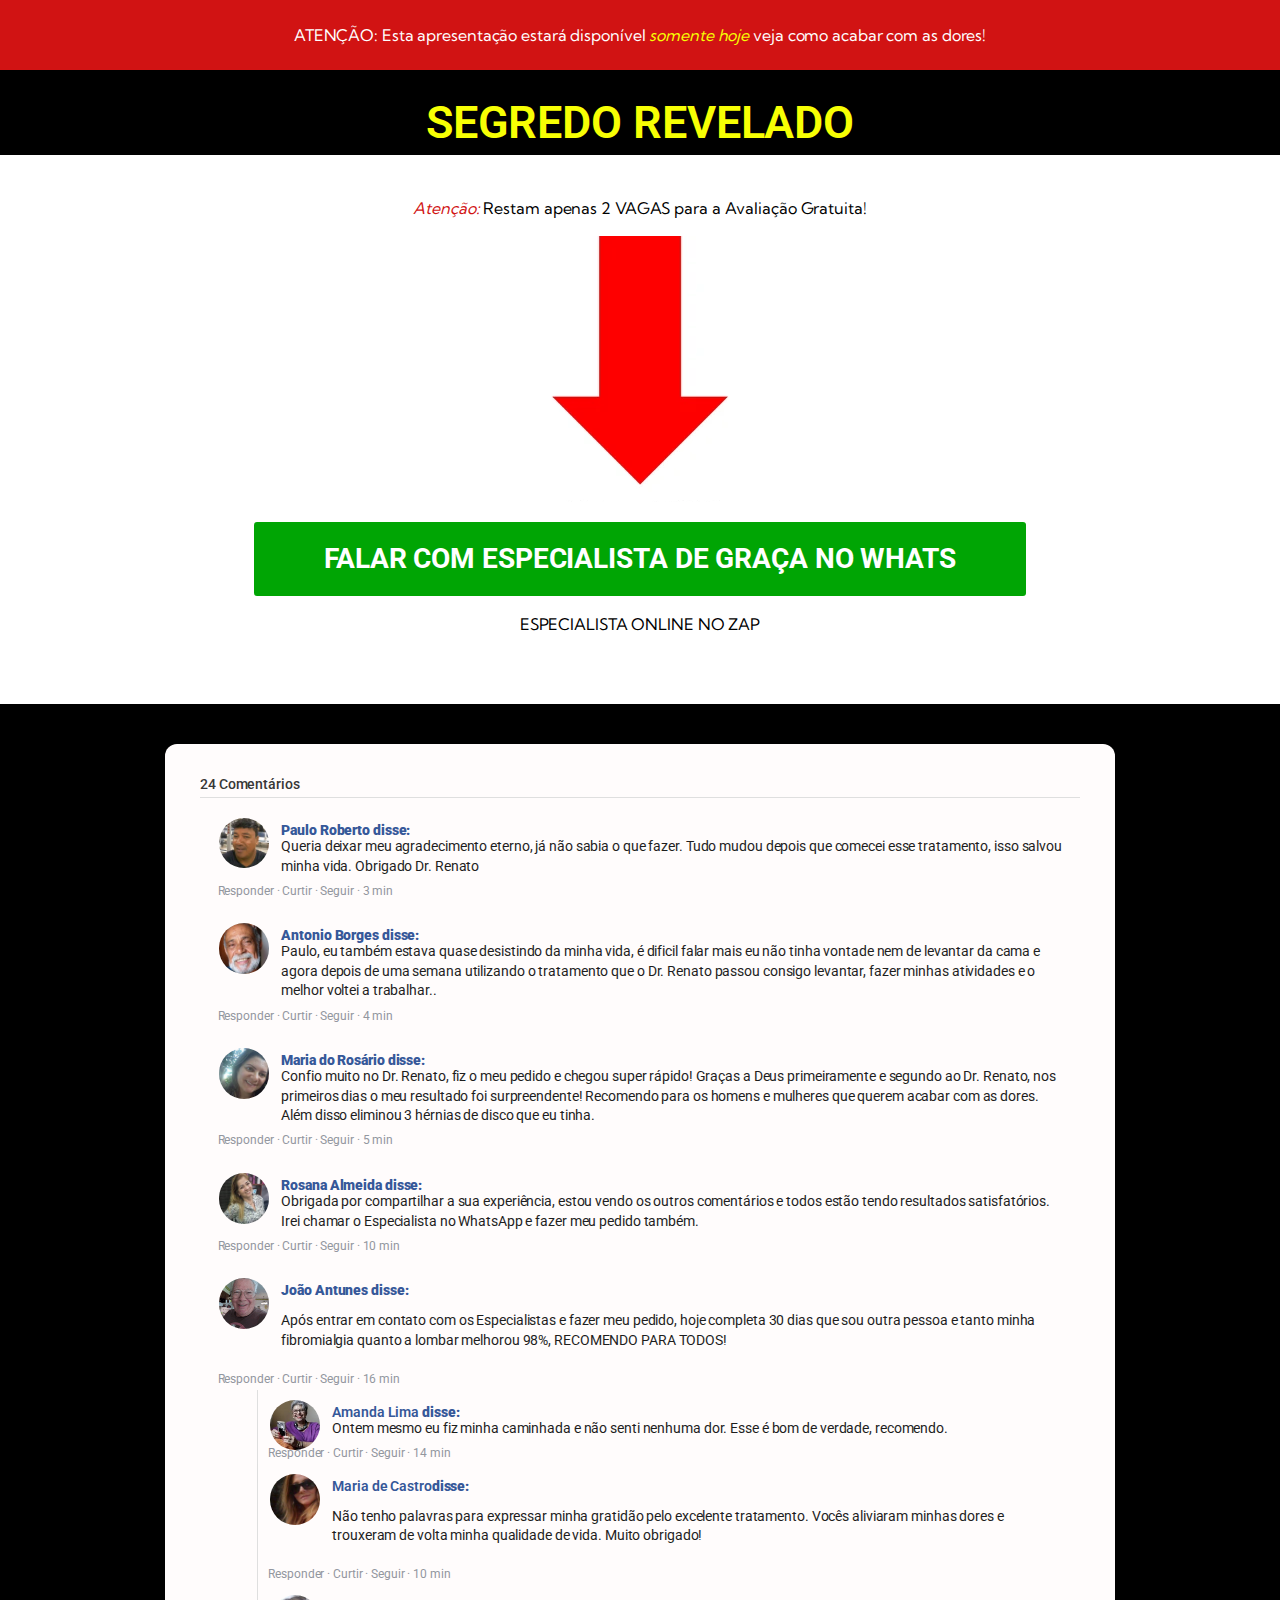
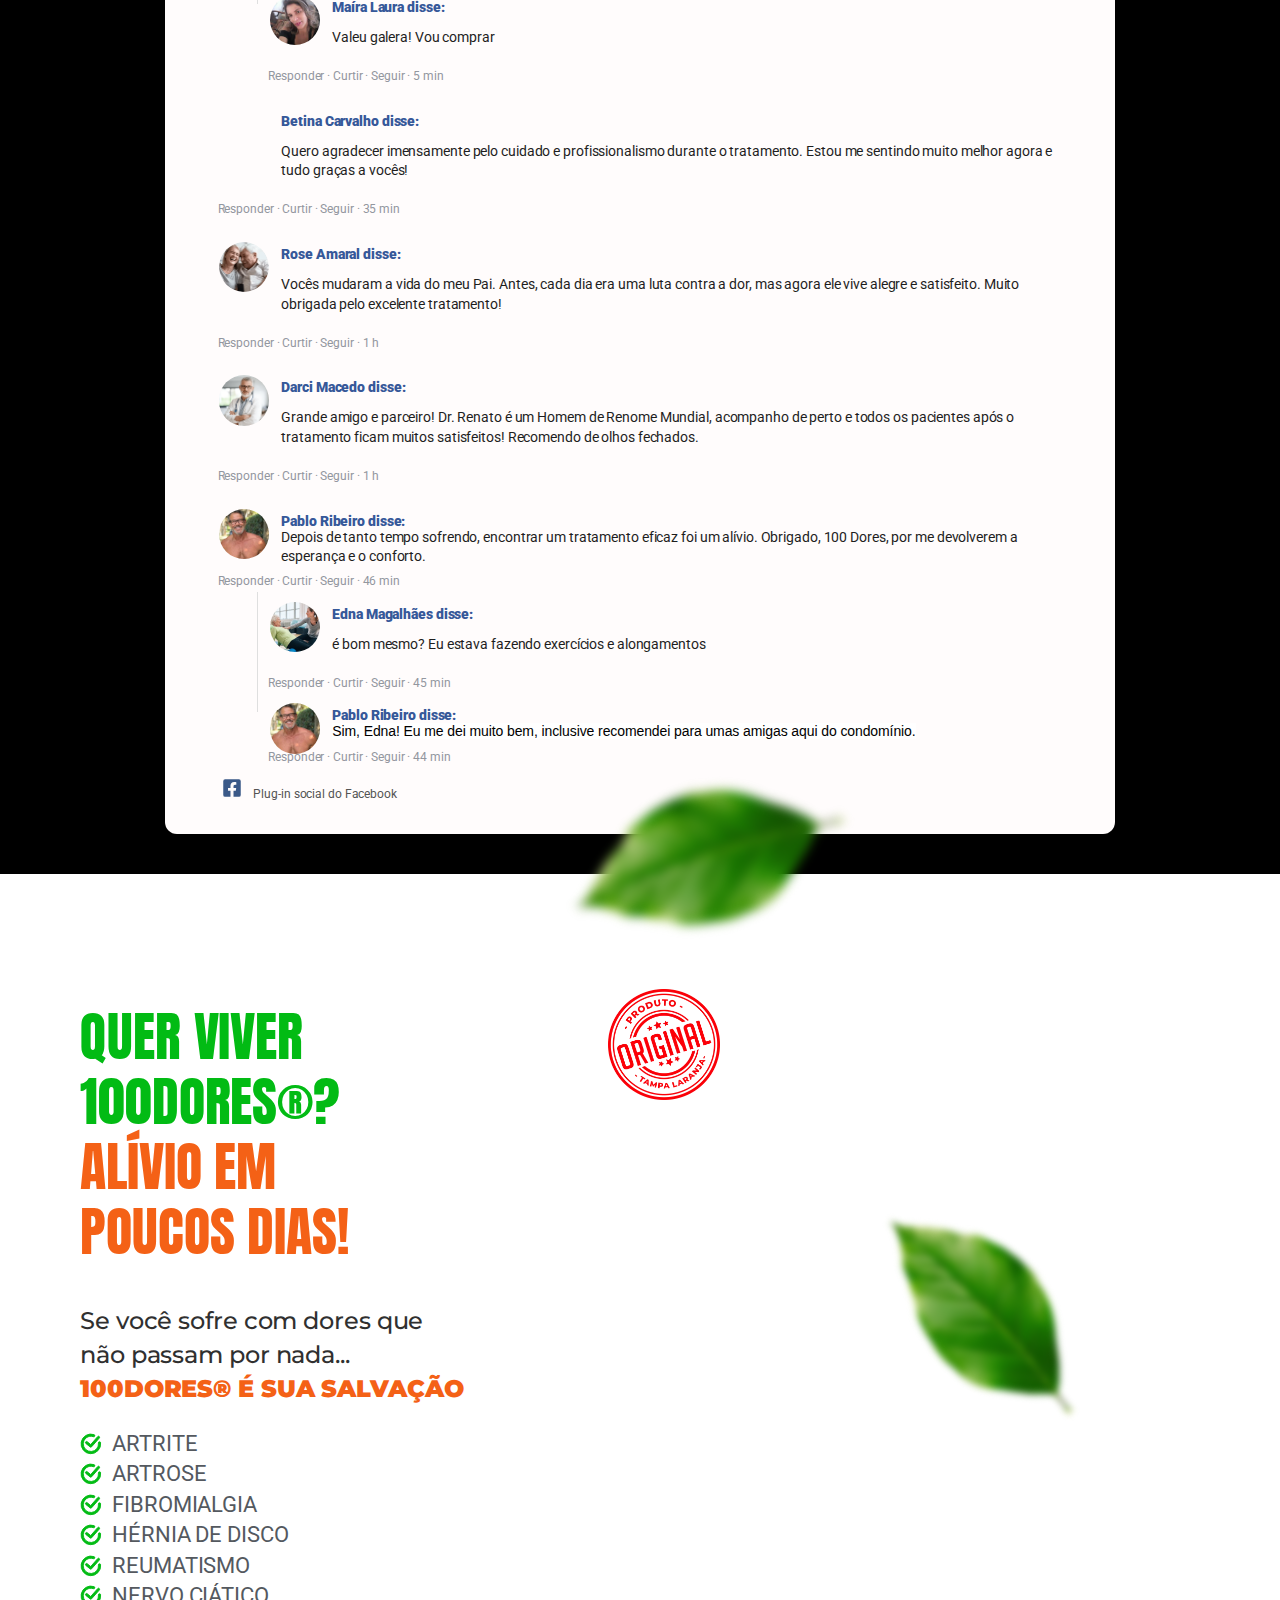
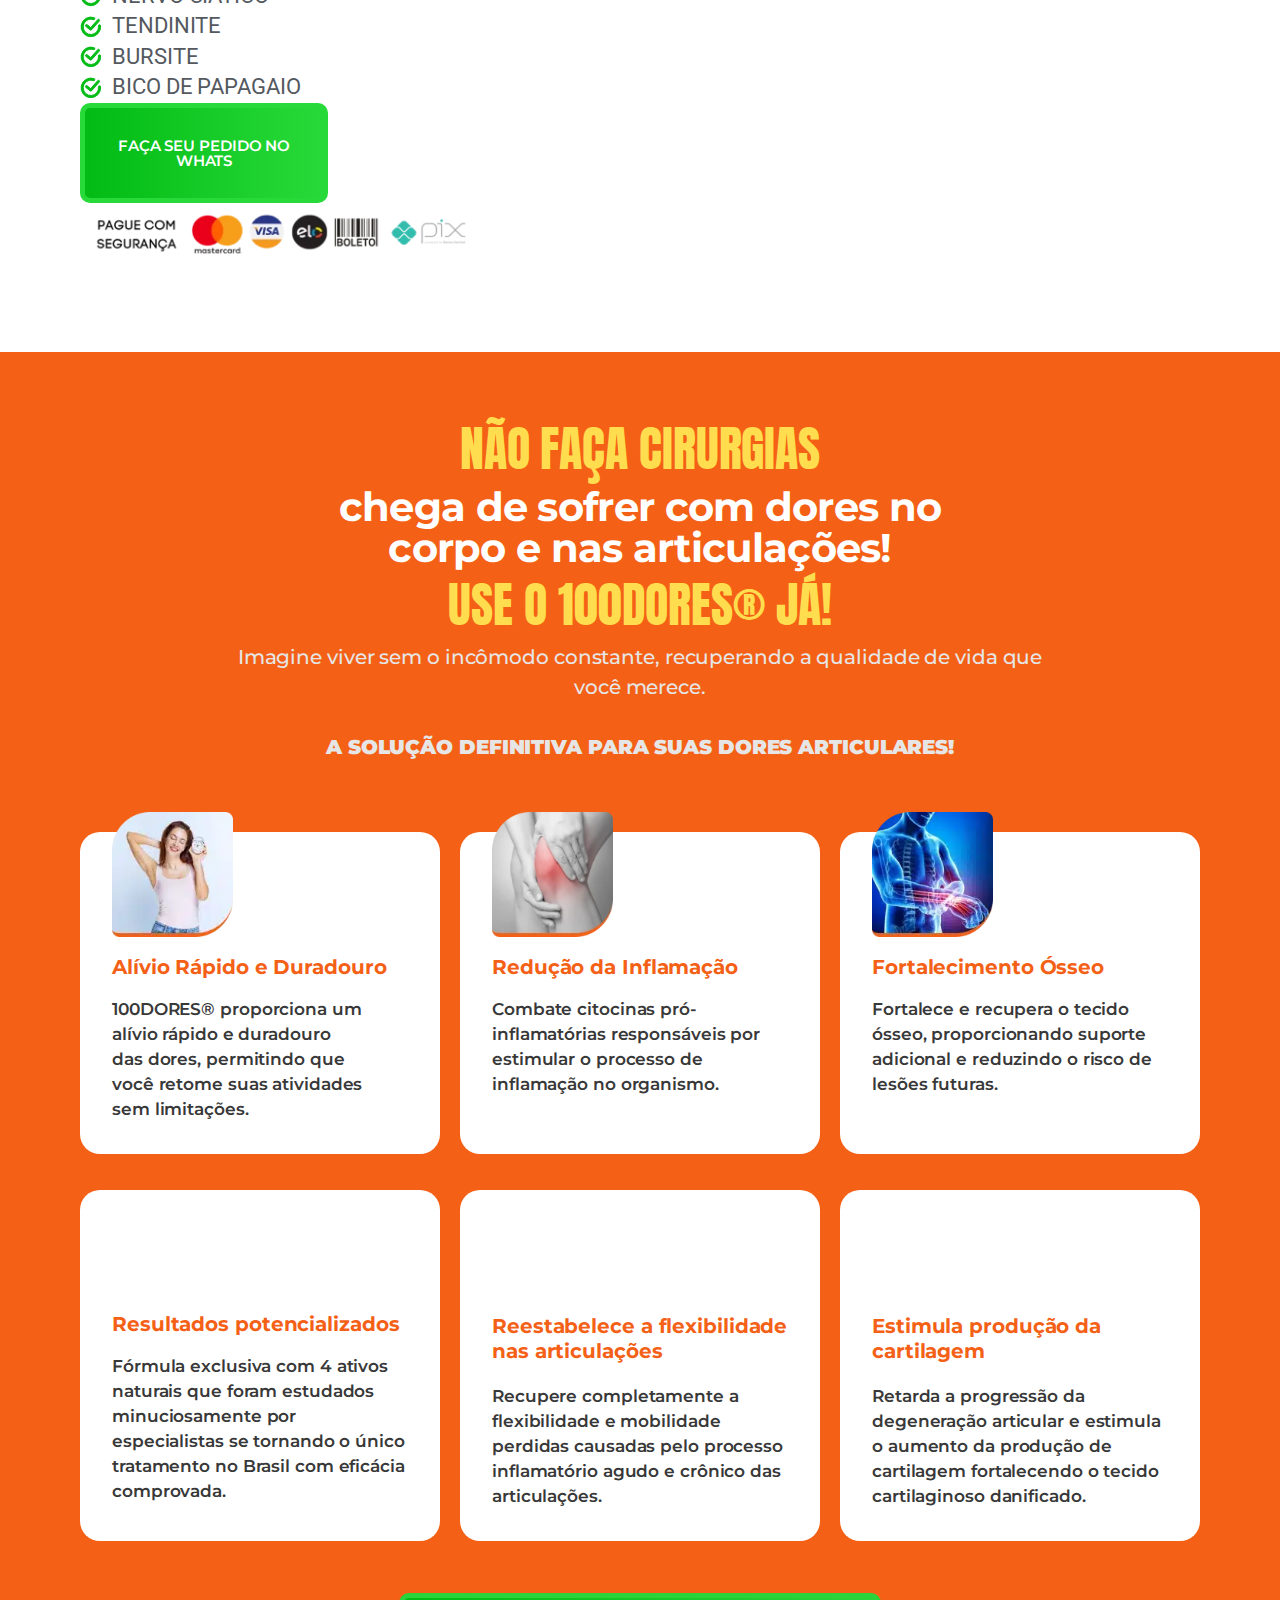
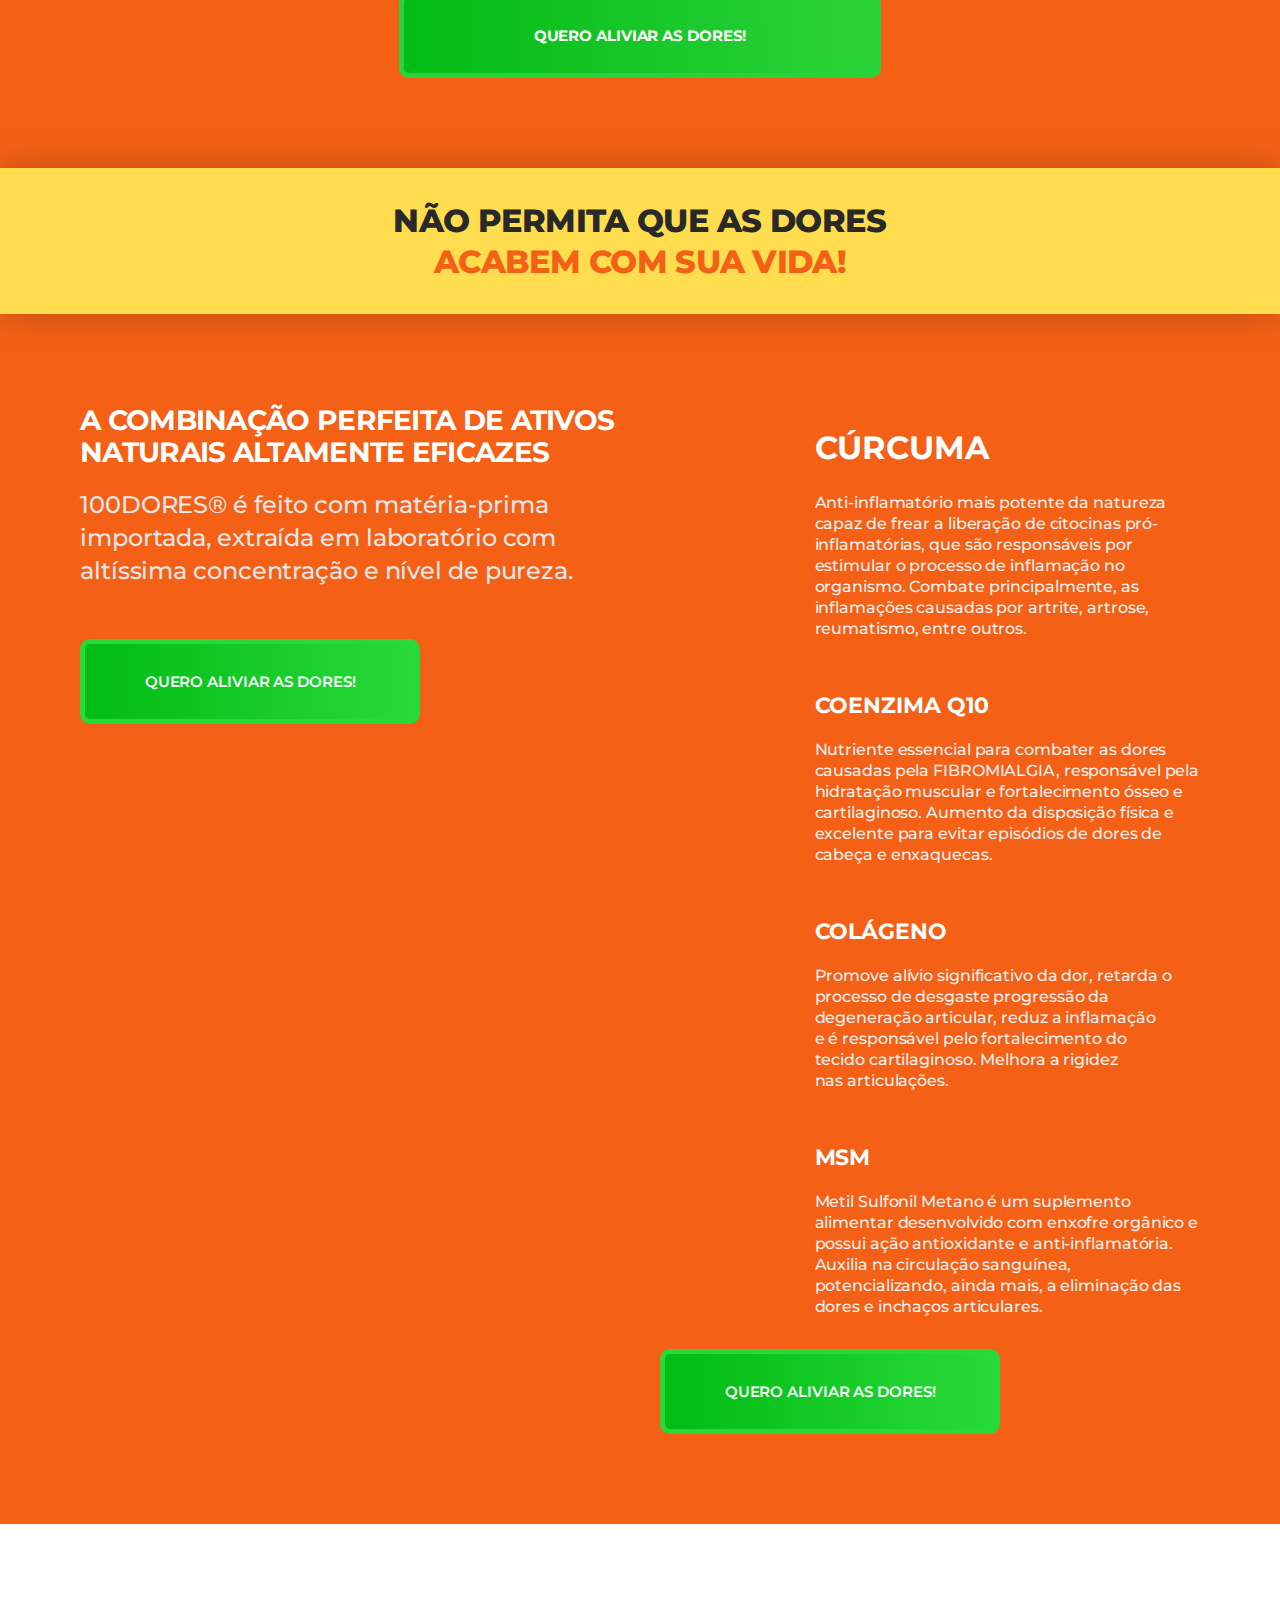
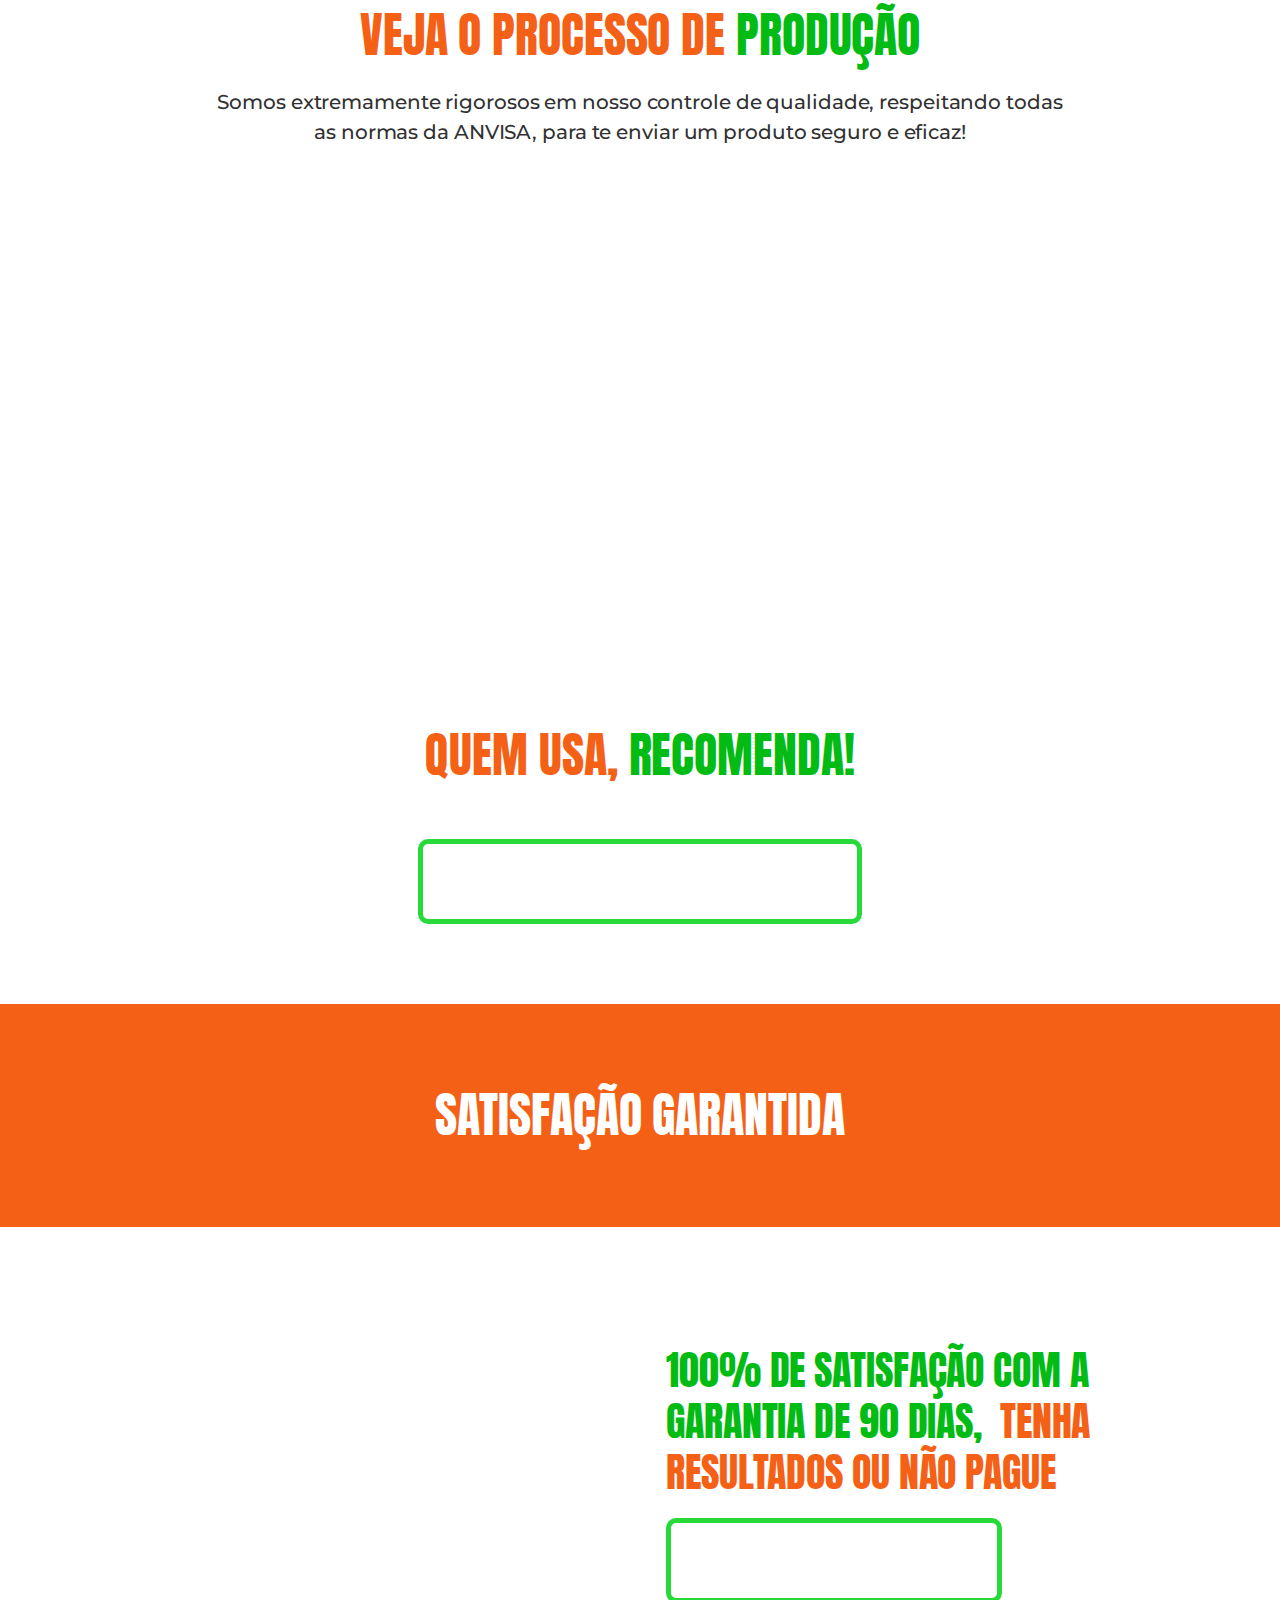
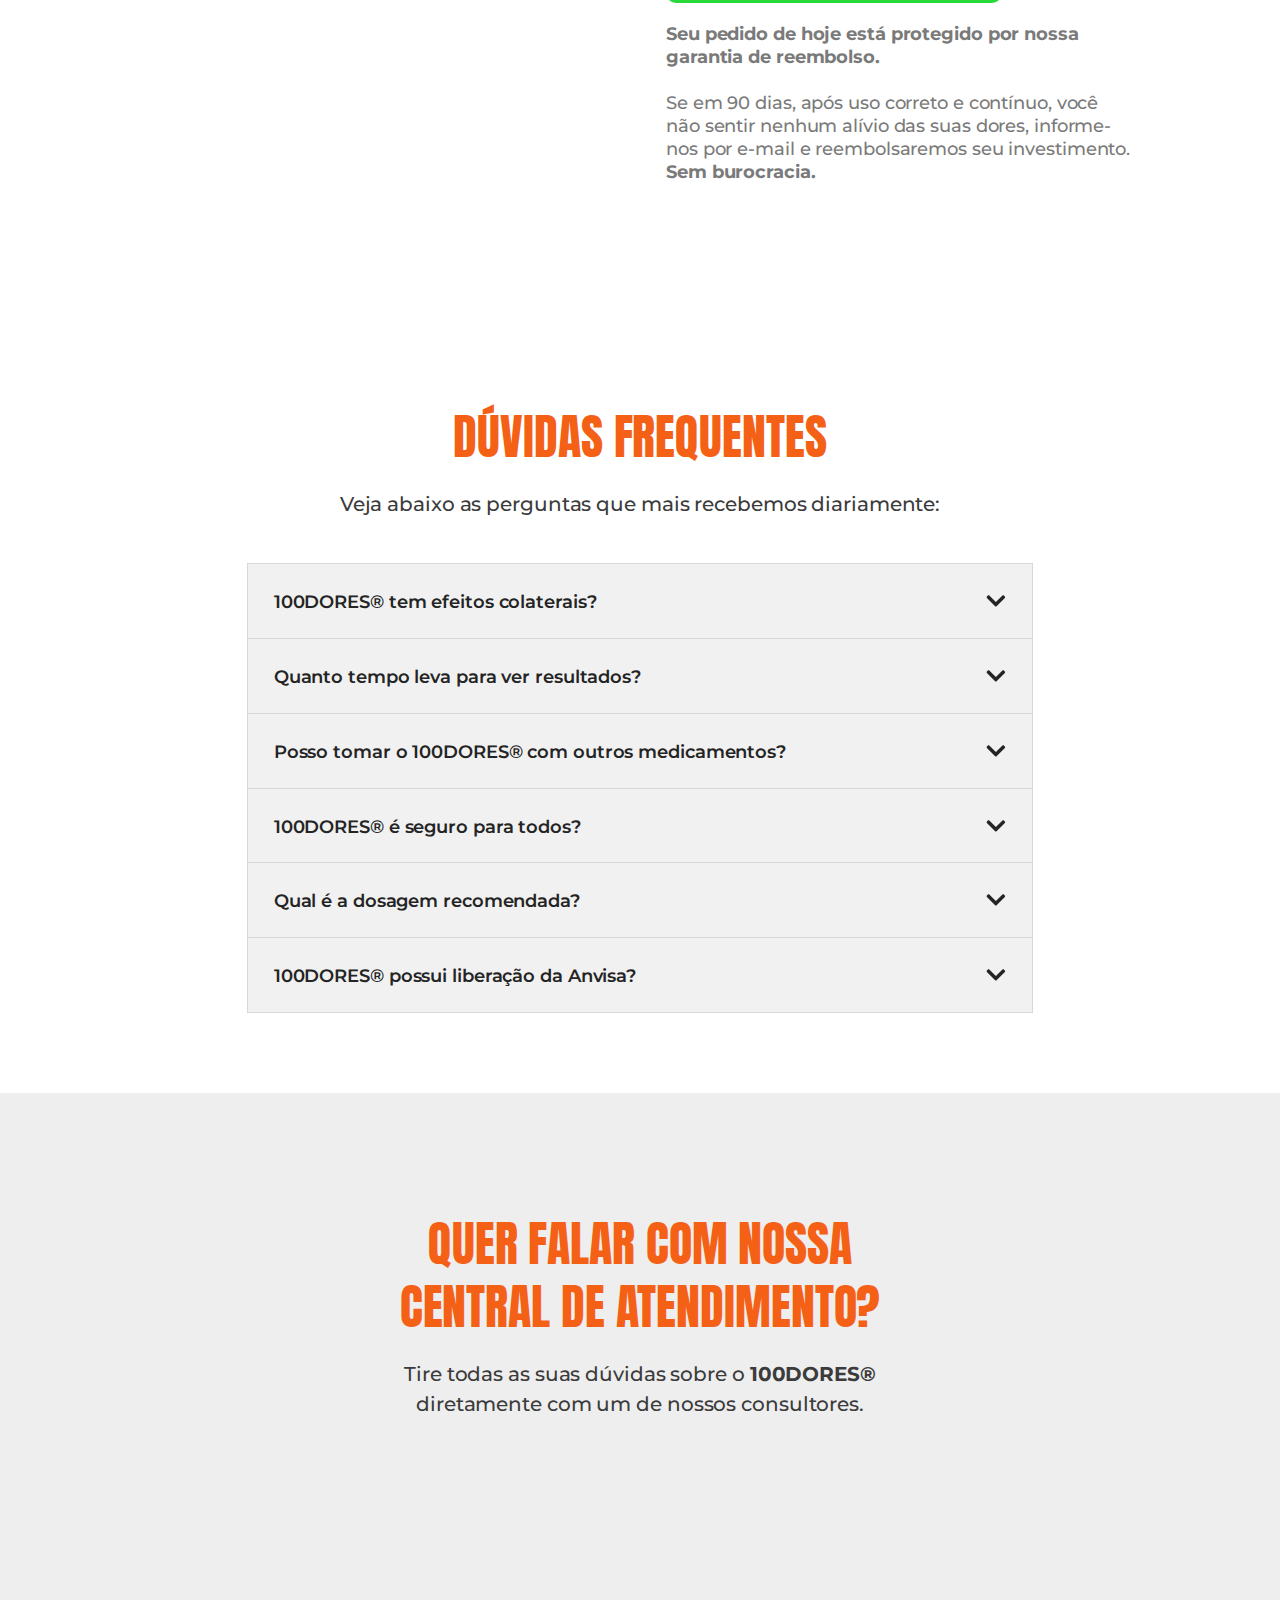
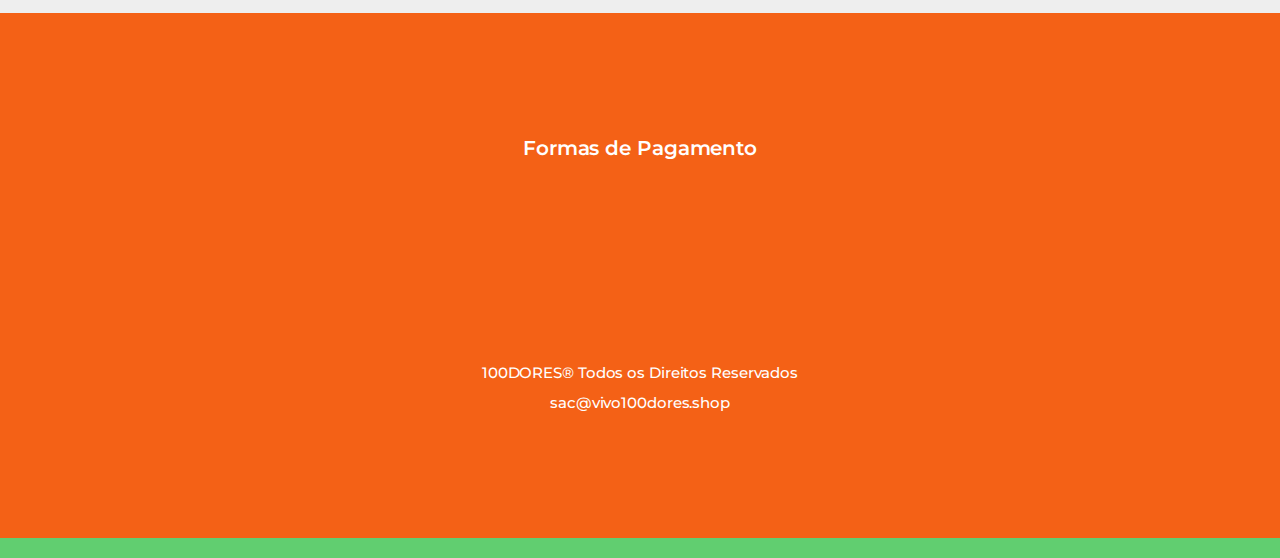
==== kwai/index.html @ 45b83427 "gtag" ====
<!DOCTYPE html>
<html lang="pt-BR">
    <head>
        <meta charset="UTF-8">
        <title>100 Dores</title>
        <meta name="viewport" content="width=device-width, initial-scale=1"/>
        <meta name='robots' content='max-image-preview:large'/>
        <style>
            img:is([sizes="auto" i], [sizes^="auto," i]) {
                contain-intrinsic-size: 3000px 1500px
            }
        </style>
        <title>100 Dores</title>
        <link rel='dns-prefetch' href='//vivo100dores.shop'/>
        <script>
            window._wpemojiSettings = {
                "baseUrl": "https:\/\/s.w.org\/images\/core\/emoji\/15.0.3\/72x72\/",
                "ext": ".png",
                "svgUrl": "https:\/\/s.w.org\/images\/core\/emoji\/15.0.3\/svg\/",
                "svgExt": ".svg",
                "source": {
                    "concatemoji": "https:\/\/www.vivo100dores.shop\/wp-includes\/js\/wp-emoji-release.min.js?ver=6.7.2"
                }
            };
            /*! This file is auto-generated */
            !function(i, n) {
                var o, s, e;
                function c(e) {
                    try {
                        var t = {
                            supportTests: e,
                            timestamp: (new Date).valueOf()
                        };
                        sessionStorage.setItem(o, JSON.stringify(t))
                    } catch (e) {}
                }
                function p(e, t, n) {
                    e.clearRect(0, 0, e.canvas.width, e.canvas.height),
                    e.fillText(t, 0, 0);
                    var t = new Uint32Array(e.getImageData(0, 0, e.canvas.width, e.canvas.height).data)
                      , r = (e.clearRect(0, 0, e.canvas.width, e.canvas.height),
                    e.fillText(n, 0, 0),
                    new Uint32Array(e.getImageData(0, 0, e.canvas.width, e.canvas.height).data));
                    return t.every(function(e, t) {
                        return e === r[t]
                    })
                }
                function u(e, t, n) {
                    switch (t) {
                    case "flag":
                        return n(e, "\ud83c\udff3\ufe0f\u200d\u26a7\ufe0f", "\ud83c\udff3\ufe0f\u200b\u26a7\ufe0f") ? !1 : !n(e, "\ud83c\uddfa\ud83c\uddf3", "\ud83c\uddfa\u200b\ud83c\uddf3") && !n(e, "\ud83c\udff4\udb40\udc67\udb40\udc62\udb40\udc65\udb40\udc6e\udb40\udc67\udb40\udc7f", "\ud83c\udff4\u200b\udb40\udc67\u200b\udb40\udc62\u200b\udb40\udc65\u200b\udb40\udc6e\u200b\udb40\udc67\u200b\udb40\udc7f");
                    case "emoji":
                        return !n(e, "\ud83d\udc26\u200d\u2b1b", "\ud83d\udc26\u200b\u2b1b")
                    }
                    return !1
                }
                function f(e, t, n) {
                    var r = "undefined" != typeof WorkerGlobalScope && self instanceof WorkerGlobalScope ? new OffscreenCanvas(300,150) : i.createElement("canvas")
                      , a = r.getContext("2d", {
                        willReadFrequently: !0
                    })
                      , o = (a.textBaseline = "top",
                    a.font = "600 32px Arial",
                    {});
                    return e.forEach(function(e) {
                        o[e] = t(a, e, n)
                    }),
                    o
                }
                function t(e) {
                    var t = i.createElement("script");
                    t.src = e,
                    t.defer = !0,
                    i.head.appendChild(t)
                }
                "undefined" != typeof Promise && (o = "wpEmojiSettingsSupports",
                s = ["flag", "emoji"],
                n.supports = {
                    everything: !0,
                    everythingExceptFlag: !0
                },
                e = new Promise(function(e) {
                    i.addEventListener("DOMContentLoaded", e, {
                        once: !0
                    })
                }
                ),
                new Promise(function(t) {
                    var n = function() {
                        try {
                            var e = JSON.parse(sessionStorage.getItem(o));
                            if ("object" == typeof e && "number" == typeof e.timestamp && (new Date).valueOf() < e.timestamp + 604800 && "object" == typeof e.supportTests)
                                return e.supportTests
                        } catch (e) {}
                        return null
                    }();
                    if (!n) {
                        if ("undefined" != typeof Worker && "undefined" != typeof OffscreenCanvas && "undefined" != typeof URL && URL.createObjectURL && "undefined" != typeof Blob)
                            try {
                                var e = "postMessage(" + f.toString() + "(" + [JSON.stringify(s), u.toString(), p.toString()].join(",") + "));"
                                  , r = new Blob([e],{
                                    type: "text/javascript"
                                })
                                  , a = new Worker(URL.createObjectURL(r),{
                                    name: "wpTestEmojiSupports"
                                });
                                return void (a.onmessage = function(e) {
                                    c(n = e.data),
                                    a.terminate(),
                                    t(n)
                                }
                                )
                            } catch (e) {}
                        c(n = f(s, u, p))
                    }
                    t(n)
                }
                ).then(function(e) {
                    for (var t in e)
                        n.supports[t] = e[t],
                        n.supports.everything = n.supports.everything && n.supports[t],
                        "flag" !== t && (n.supports.everythingExceptFlag = n.supports.everythingExceptFlag && n.supports[t]);
                    n.supports.everythingExceptFlag = n.supports.everythingExceptFlag && !n.supports.flag,
                    n.DOMReady = !1,
                    n.readyCallback = function() {
                        n.DOMReady = !0
                    }
                }).then(function() {
                    return e
                }).then(function() {
                    var e;
                    n.supports.everything || (n.readyCallback(),
                    (e = n.source || {}).concatemoji ? t(e.concatemoji) : e.wpemoji && e.twemoji && (t(e.twemoji),
                    t(e.wpemoji)))
                }))
            }((window,
            document), window._wpemojiSettings);
        </script>
        <style id='wp-emoji-styles-inline-css'>
            img.wp-smiley, img.emoji {
                display: inline !important;
                border: none !important;
                box-shadow: none !important;
                height: 1em !important;
                width: 1em !important;
                margin: 0 0.07em !important;
                vertical-align: -0.1em !important;
                background: none !important;
                padding: 0 !important;
            }
        </style>
        <style id='wp-block-library-inline-css'>
            :root {
                --wp-admin-theme-color: #007cba;
                --wp-admin-theme-color--rgb: 0,124,186;
                --wp-admin-theme-color-darker-10: #006ba1;
                --wp-admin-theme-color-darker-10--rgb: 0,107,161;
                --wp-admin-theme-color-darker-20: #005a87;
                --wp-admin-theme-color-darker-20--rgb: 0,90,135;
                --wp-admin-border-width-focus: 2px;
                --wp-block-synced-color: #7a00df;
                --wp-block-synced-color--rgb: 122,0,223;
                --wp-bound-block-color: var(--wp-block-synced-color)
            }

            @media (min-resolution: 192dpi) {
                :root {
                    --wp-admin-border-width-focus:1.5px
                }
            }

            .wp-element-button {
                cursor: pointer
            }

            :root {
                --wp--preset--font-size--normal: 16px;
                --wp--preset--font-size--huge: 42px
            }

            :root .has-very-light-gray-background-color {
                background-color: #eee
            }

            :root .has-very-dark-gray-background-color {
                background-color: #313131
            }

            :root .has-very-light-gray-color {
                color: #eee
            }

            :root .has-very-dark-gray-color {
                color: #313131
            }

            :root .has-vivid-green-cyan-to-vivid-cyan-blue-gradient-background {
                background: linear-gradient(135deg,#00d084,#0693e3)
            }

            :root .has-purple-crush-gradient-background {
                background: linear-gradient(135deg,#34e2e4,#4721fb 50%,#ab1dfe)
            }

            :root .has-hazy-dawn-gradient-background {
                background: linear-gradient(135deg,#faaca8,#dad0ec)
            }

            :root .has-subdued-olive-gradient-background {
                background: linear-gradient(135deg,#fafae1,#67a671)
            }

            :root .has-atomic-cream-gradient-background {
                background: linear-gradient(135deg,#fdd79a,#004a59)
            }

            :root .has-nightshade-gradient-background {
                background: linear-gradient(135deg,#330968,#31cdcf)
            }

            :root .has-midnight-gradient-background {
                background: linear-gradient(135deg,#020381,#2874fc)
            }

            .has-regular-font-size {
                font-size: 1em
            }

            .has-larger-font-size {
                font-size: 2.625em
            }

            .has-normal-font-size {
                font-size: var(--wp--preset--font-size--normal)
            }

            .has-huge-font-size {
                font-size: var(--wp--preset--font-size--huge)
            }

            .has-text-align-center {
                text-align: center
            }

            .has-text-align-left {
                text-align: left
            }

            .has-text-align-right {
                text-align: right
            }

            #end-resizable-editor-section {
                display: none
            }

            .aligncenter {
                clear: both
            }

            .items-justified-left {
                justify-content: flex-start
            }

            .items-justified-center {
                justify-content: center
            }

            .items-justified-right {
                justify-content: flex-end
            }

            .items-justified-space-between {
                justify-content: space-between
            }

            .screen-reader-text {
                border: 0;
                clip: rect(1px,1px,1px,1px);
                clip-path: inset(50%);
                height: 1px;
                margin: -1px;
                overflow: hidden;
                padding: 0;
                position: absolute;
                width: 1px;
                word-wrap: normal!important
            }

            .screen-reader-text:focus {
                background-color: #ddd;
                clip: auto!important;
                clip-path: none;
                color: #444;
                display: block;
                font-size: 1em;
                height: auto;
                left: 5px;
                line-height: normal;
                padding: 15px 23px 14px;
                text-decoration: none;
                top: 5px;
                width: auto;
                z-index: 100000
            }

            html :where(.has-border-color) {
                border-style: solid
            }

            html :where([style*=border-top-color]) {
                border-top-style: solid
            }

            html :where([style*=border-right-color]) {
                border-right-style: solid
            }

            html :where([style*=border-bottom-color]) {
                border-bottom-style: solid
            }

            html :where([style*=border-left-color]) {
                border-left-style: solid
            }

            html :where([style*=border-width]) {
                border-style: solid
            }

            html :where([style*=border-top-width]) {
                border-top-style: solid
            }

            html :where([style*=border-right-width]) {
                border-right-style: solid
            }

            html :where([style*=border-bottom-width]) {
                border-bottom-style: solid
            }

            html :where([style*=border-left-width]) {
                border-left-style: solid
            }

            html :where(img[class*=wp-image-]) {
                height: auto;
                max-width: 100%
            }

            :where(figure) {
                margin: 0 0 1em
            }

            html :where(.is-position-sticky) {
                --wp-admin--admin-bar--position-offset: var(--wp-admin--admin-bar--height,0px)
            }

            @media screen and (max-width: 600px) {
                html :where(.is-position-sticky) {
                    --wp-admin--admin-bar--position-offset:0px
                }
            }
        </style>
        <style id='global-styles-inline-css'>
            :root {
                --wp--preset--aspect-ratio--square: 1;
                --wp--preset--aspect-ratio--4-3: 4/3;
                --wp--preset--aspect-ratio--3-4: 3/4;
                --wp--preset--aspect-ratio--3-2: 3/2;
                --wp--preset--aspect-ratio--2-3: 2/3;
                --wp--preset--aspect-ratio--16-9: 16/9;
                --wp--preset--aspect-ratio--9-16: 9/16;
                --wp--preset--color--black: #000000;
                --wp--preset--color--cyan-bluish-gray: #abb8c3;
                --wp--preset--color--white: #ffffff;
                --wp--preset--color--pale-pink: #f78da7;
                --wp--preset--color--vivid-red: #cf2e2e;
                --wp--preset--color--luminous-vivid-orange: #ff6900;
                --wp--preset--color--luminous-vivid-amber: #fcb900;
                --wp--preset--color--light-green-cyan: #7bdcb5;
                --wp--preset--color--vivid-green-cyan: #00d084;
                --wp--preset--color--pale-cyan-blue: #8ed1fc;
                --wp--preset--color--vivid-cyan-blue: #0693e3;
                --wp--preset--color--vivid-purple: #9b51e0;
                --wp--preset--color--base: #FFFFFF;
                --wp--preset--color--contrast: #111111;
                --wp--preset--color--accent-1: #FFEE58;
                --wp--preset--color--accent-2: #F6CFF4;
                --wp--preset--color--accent-3: #503AA8;
                --wp--preset--color--accent-4: #686868;
                --wp--preset--color--accent-5: #FBFAF3;
                --wp--preset--color--accent-6: color-mix(in srgb, currentColor 20%, transparent);
                --wp--preset--gradient--vivid-cyan-blue-to-vivid-purple: linear-gradient(135deg,rgba(6,147,227,1) 0%,rgb(155,81,224) 100%);
                --wp--preset--gradient--light-green-cyan-to-vivid-green-cyan: linear-gradient(135deg,rgb(122,220,180) 0%,rgb(0,208,130) 100%);
                --wp--preset--gradient--luminous-vivid-amber-to-luminous-vivid-orange: linear-gradient(135deg,rgba(252,185,0,1) 0%,rgba(255,105,0,1) 100%);
                --wp--preset--gradient--luminous-vivid-orange-to-vivid-red: linear-gradient(135deg,rgba(255,105,0,1) 0%,rgb(207,46,46) 100%);
                --wp--preset--gradient--very-light-gray-to-cyan-bluish-gray: linear-gradient(135deg,rgb(238,238,238) 0%,rgb(169,184,195) 100%);
                --wp--preset--gradient--cool-to-warm-spectrum: linear-gradient(135deg,rgb(74,234,220) 0%,rgb(151,120,209) 20%,rgb(207,42,186) 40%,rgb(238,44,130) 60%,rgb(251,105,98) 80%,rgb(254,248,76) 100%);
                --wp--preset--gradient--blush-light-purple: linear-gradient(135deg,rgb(255,206,236) 0%,rgb(152,150,240) 100%);
                --wp--preset--gradient--blush-bordeaux: linear-gradient(135deg,rgb(254,205,165) 0%,rgb(254,45,45) 50%,rgb(107,0,62) 100%);
                --wp--preset--gradient--luminous-dusk: linear-gradient(135deg,rgb(255,203,112) 0%,rgb(199,81,192) 50%,rgb(65,88,208) 100%);
                --wp--preset--gradient--pale-ocean: linear-gradient(135deg,rgb(255,245,203) 0%,rgb(182,227,212) 50%,rgb(51,167,181) 100%);
                --wp--preset--gradient--electric-grass: linear-gradient(135deg,rgb(202,248,128) 0%,rgb(113,206,126) 100%);
                --wp--preset--gradient--midnight: linear-gradient(135deg,rgb(2,3,129) 0%,rgb(40,116,252) 100%);
                --wp--preset--font-size--small: 0.875rem;
                --wp--preset--font-size--medium: clamp(1rem, 1rem + ((1vw - 0.2rem) * 0.196), 1.125rem);
                --wp--preset--font-size--large: clamp(1.125rem, 1.125rem + ((1vw - 0.2rem) * 0.392), 1.375rem);
                --wp--preset--font-size--x-large: clamp(1.75rem, 1.75rem + ((1vw - 0.2rem) * 0.392), 2rem);
                --wp--preset--font-size--xx-large: clamp(2.15rem, 2.15rem + ((1vw - 0.2rem) * 1.333), 3rem);
                --wp--preset--font-family--manrope: Manrope, sans-serif;
                --wp--preset--font-family--fira-code: "Fira Code", monospace;
                --wp--preset--spacing--20: 10px;
                --wp--preset--spacing--30: 20px;
                --wp--preset--spacing--40: 30px;
                --wp--preset--spacing--50: clamp(30px, 5vw, 50px);
                --wp--preset--spacing--60: clamp(30px, 7vw, 70px);
                --wp--preset--spacing--70: clamp(50px, 7vw, 90px);
                --wp--preset--spacing--80: clamp(70px, 10vw, 140px);
                --wp--preset--shadow--natural: 6px 6px 9px rgba(0, 0, 0, 0.2);
                --wp--preset--shadow--deep: 12px 12px 50px rgba(0, 0, 0, 0.4);
                --wp--preset--shadow--sharp: 6px 6px 0px rgba(0, 0, 0, 0.2);
                --wp--preset--shadow--outlined: 6px 6px 0px -3px rgba(255, 255, 255, 1), 6px 6px rgba(0, 0, 0, 1);
                --wp--preset--shadow--crisp: 6px 6px 0px rgba(0, 0, 0, 1);
            }

            :root {
                --wp--style--global--content-size: 645px;
                --wp--style--global--wide-size: 1340px;
            }

            :where(body) {
                margin: 0;
            }

            .wp-site-blocks {
                padding-top: var(--wp--style--root--padding-top);
                padding-bottom: var(--wp--style--root--padding-bottom);
            }

            .has-global-padding {
                padding-right: var(--wp--style--root--padding-right);
                padding-left: var(--wp--style--root--padding-left);
            }

            .has-global-padding > .alignfull {
                margin-right: calc(var(--wp--style--root--padding-right) * -1);
                margin-left: calc(var(--wp--style--root--padding-left) * -1);
            }

            .has-global-padding :where(:not(.alignfull.is-layout-flow) > .has-global-padding:not(.wp-block-block, .alignfull)) {
                padding-right: 0;
                padding-left: 0;
            }

            .has-global-padding :where(:not(.alignfull.is-layout-flow) > .has-global-padding:not(.wp-block-block, .alignfull)) > .alignfull {
                margin-left: 0;
                margin-right: 0;
            }

            .wp-site-blocks > .alignleft {
                float: left;
                margin-right: 2em;
            }

            .wp-site-blocks > .alignright {
                float: right;
                margin-left: 2em;
            }

            .wp-site-blocks > .aligncenter {
                justify-content: center;
                margin-left: auto;
                margin-right: auto;
            }

            :where(.wp-site-blocks) > * {
                margin-block-start: 1.2rem; margin-block-end: 0; }

            :where(.wp-site-blocks) > :first-child {
                margin-block-start: 0; }

            :where(.wp-site-blocks) > :last-child {
                margin-block-end: 0; }

            :root {
                --wp--style--block-gap: 1.2rem;
            }

            :root :where(.is-layout-flow) > :first-child {
                margin-block-start: 0;}

            :root :where(.is-layout-flow) > :last-child {
                margin-block-end: 0;}

            :root :where(.is-layout-flow) > * {
                margin-block-start: 1.2rem;margin-block-end: 0;}

            :root :where(.is-layout-constrained) > :first-child {
                margin-block-start: 0;}

            :root :where(.is-layout-constrained) > :last-child {
                margin-block-end: 0;}

            :root :where(.is-layout-constrained) > * {
                margin-block-start: 1.2rem;margin-block-end: 0;}

            :root :where(.is-layout-flex) {
                gap: 1.2rem;
            }

            :root :where(.is-layout-grid) {
                gap: 1.2rem;
            }

            .is-layout-flow > .alignleft {
                float: left;
                margin-inline-start: 0;margin-inline-end: 2em;}

            .is-layout-flow > .alignright {
                float: right;
                margin-inline-start: 2em;margin-inline-end: 0;}

            .is-layout-flow > .aligncenter {
                margin-left: auto !important;
                margin-right: auto !important;
            }

            .is-layout-constrained > .alignleft {
                float: left;
                margin-inline-start: 0;margin-inline-end: 2em;}

            .is-layout-constrained > .alignright {
                float: right;
                margin-inline-start: 2em;margin-inline-end: 0;}

            .is-layout-constrained > .aligncenter {
                margin-left: auto !important;
                margin-right: auto !important;
            }

            .is-layout-constrained > :where(:not(.alignleft):not(.alignright):not(.alignfull)) {
                max-width: var(--wp--style--global--content-size);
                margin-left: auto !important;
                margin-right: auto !important;
            }

            .is-layout-constrained > .alignwide {
                max-width: var(--wp--style--global--wide-size);
            }

            body .is-layout-flex {
                display: flex;
            }

            .is-layout-flex {
                flex-wrap: wrap;
                align-items: center;
            }

            .is-layout-flex > :is(*, div) {
                margin: 0;
            }

            body .is-layout-grid {
                display: grid;
            }

            .is-layout-grid > :is(*, div) {
                margin: 0;
            }

            body {
                background-color: var(--wp--preset--color--base);
                color: var(--wp--preset--color--contrast);
                font-family: var(--wp--preset--font-family--manrope);
                font-size: var(--wp--preset--font-size--large);
                font-weight: 300;
                letter-spacing: -0.1px;
                line-height: 1.4;
                --wp--style--root--padding-top: 0px;
                --wp--style--root--padding-right: var(--wp--preset--spacing--50);
                --wp--style--root--padding-bottom: 0px;
                --wp--style--root--padding-left: var(--wp--preset--spacing--50);
            }

            a:where(:not(.wp-element-button)) {
                color: currentColor;
                text-decoration: underline;
            }

            :root :where(a:where(:not(.wp-element-button)):hover) {
                text-decoration: none;
            }

            h1, h2, h3, h4, h5, h6 {
                font-weight: 400;
                letter-spacing: -0.1px;
                line-height: 1.125;
            }

            h1 {
                font-size: var(--wp--preset--font-size--xx-large);
            }

            h2 {
                font-size: var(--wp--preset--font-size--x-large);
            }

            h3 {
                font-size: var(--wp--preset--font-size--large);
            }

            h4 {
                font-size: var(--wp--preset--font-size--medium);
            }

            h5 {
                font-size: var(--wp--preset--font-size--small);
                letter-spacing: 0.5px;
            }

            h6 {
                font-size: var(--wp--preset--font-size--small);
                font-weight: 700;
                letter-spacing: 1.4px;
                text-transform: uppercase;
            }

            :root :where(.wp-element-button, .wp-block-button__link) {
                background-color: var(--wp--preset--color--contrast);
                border-width: 0;
                color: var(--wp--preset--color--base);
                font-family: inherit;
                font-size: var(--wp--preset--font-size--medium);
                line-height: inherit;
                padding-top: 1rem;
                padding-right: 2.25rem;
                padding-bottom: 1rem;
                padding-left: 2.25rem;
                text-decoration: none;
            }

            :root :where(.wp-element-button:hover, .wp-block-button__link:hover) {
                background-color: color-mix(in srgb, var(--wp--preset--color--contrast) 85%, transparent);
                border-color: transparent;
                color: var(--wp--preset--color--base);
            }

            :root :where(.wp-element-button:focus, .wp-block-button__link:focus) {
                outline-color: var(--wp--preset--color--accent-4);
                outline-offset: 2px;
            }

            :root :where(.wp-element-caption, .wp-block-audio figcaption, .wp-block-embed figcaption, .wp-block-gallery figcaption, .wp-block-image figcaption, .wp-block-table figcaption, .wp-block-video figcaption) {
                font-size: var(--wp--preset--font-size--small);
                line-height: 1.4;
            }

            .has-black-color {
                color: var(--wp--preset--color--black) !important;
            }

            .has-cyan-bluish-gray-color {
                color: var(--wp--preset--color--cyan-bluish-gray) !important;
            }

            .has-white-color {
                color: var(--wp--preset--color--white) !important;
            }

            .has-pale-pink-color {
                color: var(--wp--preset--color--pale-pink) !important;
            }

            .has-vivid-red-color {
                color: var(--wp--preset--color--vivid-red) !important;
            }

            .has-luminous-vivid-orange-color {
                color: var(--wp--preset--color--luminous-vivid-orange) !important;
            }

            .has-luminous-vivid-amber-color {
                color: var(--wp--preset--color--luminous-vivid-amber) !important;
            }

            .has-light-green-cyan-color {
                color: var(--wp--preset--color--light-green-cyan) !important;
            }

            .has-vivid-green-cyan-color {
                color: var(--wp--preset--color--vivid-green-cyan) !important;
            }

            .has-pale-cyan-blue-color {
                color: var(--wp--preset--color--pale-cyan-blue) !important;
            }

            .has-vivid-cyan-blue-color {
                color: var(--wp--preset--color--vivid-cyan-blue) !important;
            }

            .has-vivid-purple-color {
                color: var(--wp--preset--color--vivid-purple) !important;
            }

            .has-base-color {
                color: var(--wp--preset--color--base) !important;
            }

            .has-contrast-color {
                color: var(--wp--preset--color--contrast) !important;
            }

            .has-accent-1-color {
                color: var(--wp--preset--color--accent-1) !important;
            }

            .has-accent-2-color {
                color: var(--wp--preset--color--accent-2) !important;
            }

            .has-accent-3-color {
                color: var(--wp--preset--color--accent-3) !important;
            }

            .has-accent-4-color {
                color: var(--wp--preset--color--accent-4) !important;
            }

            .has-accent-5-color {
                color: var(--wp--preset--color--accent-5) !important;
            }

            .has-accent-6-color {
                color: var(--wp--preset--color--accent-6) !important;
            }

            .has-black-background-color {
                background-color: var(--wp--preset--color--black) !important;
            }

            .has-cyan-bluish-gray-background-color {
                background-color: var(--wp--preset--color--cyan-bluish-gray) !important;
            }

            .has-white-background-color {
                background-color: var(--wp--preset--color--white) !important;
            }

            .has-pale-pink-background-color {
                background-color: var(--wp--preset--color--pale-pink) !important;
            }

            .has-vivid-red-background-color {
                background-color: var(--wp--preset--color--vivid-red) !important;
            }

            .has-luminous-vivid-orange-background-color {
                background-color: var(--wp--preset--color--luminous-vivid-orange) !important;
            }

            .has-luminous-vivid-amber-background-color {
                background-color: var(--wp--preset--color--luminous-vivid-amber) !important;
            }

            .has-light-green-cyan-background-color {
                background-color: var(--wp--preset--color--light-green-cyan) !important;
            }

            .has-vivid-green-cyan-background-color {
                background-color: var(--wp--preset--color--vivid-green-cyan) !important;
            }

            .has-pale-cyan-blue-background-color {
                background-color: var(--wp--preset--color--pale-cyan-blue) !important;
            }

            .has-vivid-cyan-blue-background-color {
                background-color: var(--wp--preset--color--vivid-cyan-blue) !important;
            }

            .has-vivid-purple-background-color {
                background-color: var(--wp--preset--color--vivid-purple) !important;
            }

            .has-base-background-color {
                background-color: var(--wp--preset--color--base) !important;
            }

            .has-contrast-background-color {
                background-color: var(--wp--preset--color--contrast) !important;
            }

            .has-accent-1-background-color {
                background-color: var(--wp--preset--color--accent-1) !important;
            }

            .has-accent-2-background-color {
                background-color: var(--wp--preset--color--accent-2) !important;
            }

            .has-accent-3-background-color {
                background-color: var(--wp--preset--color--accent-3) !important;
            }

            .has-accent-4-background-color {
                background-color: var(--wp--preset--color--accent-4) !important;
            }

            .has-accent-5-background-color {
                background-color: var(--wp--preset--color--accent-5) !important;
            }

            .has-accent-6-background-color {
                background-color: var(--wp--preset--color--accent-6) !important;
            }

            .has-black-border-color {
                border-color: var(--wp--preset--color--black) !important;
            }

            .has-cyan-bluish-gray-border-color {
                border-color: var(--wp--preset--color--cyan-bluish-gray) !important;
            }

            .has-white-border-color {
                border-color: var(--wp--preset--color--white) !important;
            }

            .has-pale-pink-border-color {
                border-color: var(--wp--preset--color--pale-pink) !important;
            }

            .has-vivid-red-border-color {
                border-color: var(--wp--preset--color--vivid-red) !important;
            }

            .has-luminous-vivid-orange-border-color {
                border-color: var(--wp--preset--color--luminous-vivid-orange) !important;
            }

            .has-luminous-vivid-amber-border-color {
                border-color: var(--wp--preset--color--luminous-vivid-amber) !important;
            }

            .has-light-green-cyan-border-color {
                border-color: var(--wp--preset--color--light-green-cyan) !important;
            }

            .has-vivid-green-cyan-border-color {
                border-color: var(--wp--preset--color--vivid-green-cyan) !important;
            }

            .has-pale-cyan-blue-border-color {
                border-color: var(--wp--preset--color--pale-cyan-blue) !important;
            }

            .has-vivid-cyan-blue-border-color {
                border-color: var(--wp--preset--color--vivid-cyan-blue) !important;
            }

            .has-vivid-purple-border-color {
                border-color: var(--wp--preset--color--vivid-purple) !important;
            }

            .has-base-border-color {
                border-color: var(--wp--preset--color--base) !important;
            }

            .has-contrast-border-color {
                border-color: var(--wp--preset--color--contrast) !important;
            }

            .has-accent-1-border-color {
                border-color: var(--wp--preset--color--accent-1) !important;
            }

            .has-accent-2-border-color {
                border-color: var(--wp--preset--color--accent-2) !important;
            }

            .has-accent-3-border-color {
                border-color: var(--wp--preset--color--accent-3) !important;
            }

            .has-accent-4-border-color {
                border-color: var(--wp--preset--color--accent-4) !important;
            }

            .has-accent-5-border-color {
                border-color: var(--wp--preset--color--accent-5) !important;
            }

            .has-accent-6-border-color {
                border-color: var(--wp--preset--color--accent-6) !important;
            }

            .has-vivid-cyan-blue-to-vivid-purple-gradient-background {
                background: var(--wp--preset--gradient--vivid-cyan-blue-to-vivid-purple) !important;
            }

            .has-light-green-cyan-to-vivid-green-cyan-gradient-background {
                background: var(--wp--preset--gradient--light-green-cyan-to-vivid-green-cyan) !important;
            }

            .has-luminous-vivid-amber-to-luminous-vivid-orange-gradient-background {
                background: var(--wp--preset--gradient--luminous-vivid-amber-to-luminous-vivid-orange) !important;
            }

            .has-luminous-vivid-orange-to-vivid-red-gradient-background {
                background: var(--wp--preset--gradient--luminous-vivid-orange-to-vivid-red) !important;
            }

            .has-very-light-gray-to-cyan-bluish-gray-gradient-background {
                background: var(--wp--preset--gradient--very-light-gray-to-cyan-bluish-gray) !important;
            }

            .has-cool-to-warm-spectrum-gradient-background {
                background: var(--wp--preset--gradient--cool-to-warm-spectrum) !important;
            }

            .has-blush-light-purple-gradient-background {
                background: var(--wp--preset--gradient--blush-light-purple) !important;
            }

            .has-blush-bordeaux-gradient-background {
                background: var(--wp--preset--gradient--blush-bordeaux) !important;
            }

            .has-luminous-dusk-gradient-background {
                background: var(--wp--preset--gradient--luminous-dusk) !important;
            }

            .has-pale-ocean-gradient-background {
                background: var(--wp--preset--gradient--pale-ocean) !important;
            }

            .has-electric-grass-gradient-background {
                background: var(--wp--preset--gradient--electric-grass) !important;
            }

            .has-midnight-gradient-background {
                background: var(--wp--preset--gradient--midnight) !important;
            }

            .has-small-font-size {
                font-size: var(--wp--preset--font-size--small) !important;
            }

            .has-medium-font-size {
                font-size: var(--wp--preset--font-size--medium) !important;
            }

            .has-large-font-size {
                font-size: var(--wp--preset--font-size--large) !important;
            }

            .has-x-large-font-size {
                font-size: var(--wp--preset--font-size--x-large) !important;
            }

            .has-xx-large-font-size {
                font-size: var(--wp--preset--font-size--xx-large) !important;
            }

            .has-manrope-font-family {
                font-family: var(--wp--preset--font-family--manrope) !important;
            }

            .has-fira-code-font-family {
                font-family: var(--wp--preset--font-family--fira-code) !important;
            }
        </style>
        <style id='wp-block-template-skip-link-inline-css'>
            .skip-link.screen-reader-text {
                border: 0;
                clip: rect(1px,1px,1px,1px);
                clip-path: inset(50%);
                height: 1px;
                margin: -1px;
                overflow: hidden;
                padding: 0;
                position: absolute !important;
                width: 1px;
                word-wrap: normal !important;
            }

            .skip-link.screen-reader-text:focus {
                background-color: #eee;
                clip: auto !important;
                clip-path: none;
                color: #444;
                display: block;
                font-size: 1em;
                height: auto;
                left: 5px;
                line-height: normal;
                padding: 15px 23px 14px;
                text-decoration: none;
                top: 5px;
                width: auto;
                z-index: 100000;
            }
        </style>

        <!-- Google Tag Manager -->
        <script>(function(w,d,s,l,i){w[l]=w[l]||[];w[l].push({'gtm.start':
            new Date().getTime(),event:'gtm.js'});var f=d.getElementsByTagName(s)[0],
            j=d.createElement(s),dl=l!='dataLayer'?'&l='+l:'';j.async=true;j.src=
            'https://www.googletagmanager.com/gtm.js?id='+i+dl;f.parentNode.insertBefore(j,f);
            })(window,document,'script','dataLayer','GTM-THJ6LR9H');</script>
            <!-- End Google Tag Manager -->
        
        <!-- Google tag (gtag.js) -->
        <script async src="https://www.googletagmanager.com/gtag/js?id=G-VM3WEMWCCQ"></script>
        <script>
            window.dataLayer = window.dataLayer || [];
            function gtag(){dataLayer.push(arguments);}
            gtag('js', new Date());

            gtag('config', 'G-VM3WEMWCCQ');
        </script>
        
        <link rel='stylesheet' id='twentytwentyfive-style-css' href='/wp-content/themes/twentytwentyfive/style.css?ver=1.0' media='all'/>
        <link rel='stylesheet' id='elementor-frontend-css' href='/wp-content/plugins/elementor/assets/css/frontend.min.css?ver=3.27.6' media='all'/>
        <link rel='stylesheet' id='elementor-post-5-css' href='/wp-content/uploads/elementor/css/post-5.css?ver=1740491865' media='all'/>
        <link rel='stylesheet' id='widget-heading-css' href='/wp-content/plugins/elementor/assets/css/widget-heading.min.css?ver=3.27.6' media='all'/>
        <link rel='stylesheet' id='widget-spacer-css' href='/wp-content/plugins/elementor/assets/css/widget-spacer.min.css?ver=3.27.6' media='all'/>
        <link rel='stylesheet' id='widget-image-css' href='/wp-content/plugins/elementor/assets/css/widget-image.min.css?ver=3.27.6' media='all'/>
        <link rel='stylesheet' id='e-animation-pulse-css' href='/wp-content/plugins/elementor/assets/lib/animations/styles/e-animation-pulse.min.css?ver=3.27.6' media='all'/>
        <link rel='stylesheet' id='widget-divider-css' href='/wp-content/plugins/elementor/assets/css/widget-divider.min.css?ver=3.27.6' media='all'/>
        <link rel='stylesheet' id='widget-text-editor-css' href='/wp-content/plugins/elementor/assets/css/widget-text-editor.min.css?ver=3.27.6' media='all'/>
        <link rel='stylesheet' id='widget-icon-list-css' href='/wp-content/plugins/elementor/assets/css/widget-icon-list.min.css?ver=3.27.6' media='all'/>
        <link rel='stylesheet' id='widget-image-box-css' href='/wp-content/plugins/elementor/assets/css/widget-image-box.min.css?ver=3.27.6' media='all'/>
        <link rel='stylesheet' id='widget-video-css' href='/wp-content/plugins/elementor/assets/css/widget-video.min.css?ver=3.27.6' media='all'/>
        <link rel='stylesheet' id='widget-accordion-css' href='/wp-content/plugins/elementor/assets/css/widget-accordion.min.css?ver=3.27.6' media='all'/>
        <link rel='stylesheet' id='elementor-post-6-css' href='/wp-content/uploads/elementor/css/post-6.css?ver=1740536396' media='all'/>
        <link rel='stylesheet' id='eael-general-css' href='/wp-content/plugins/essential-addons-for-elementor-lite/assets/front-end/css/view/general.min.css?ver=6.1.4' media='all'/>
        <link rel='stylesheet' id='google-fonts-1-css' href='https://fonts.googleapis.com/css?family=Roboto%3A100%2C100italic%2C200%2C200italic%2C300%2C300italic%2C400%2C400italic%2C500%2C500italic%2C600%2C600italic%2C700%2C700italic%2C800%2C800italic%2C900%2C900italic%7CRoboto+Slab%3A100%2C100italic%2C200%2C200italic%2C300%2C300italic%2C400%2C400italic%2C500%2C500italic%2C600%2C600italic%2C700%2C700italic%2C800%2C800italic%2C900%2C900italic%7CKumbh+Sans%3A100%2C100italic%2C200%2C200italic%2C300%2C300italic%2C400%2C400italic%2C500%2C500italic%2C600%2C600italic%2C700%2C700italic%2C800%2C800italic%2C900%2C900italic%7CAnton%3A100%2C100italic%2C200%2C200italic%2C300%2C300italic%2C400%2C400italic%2C500%2C500italic%2C600%2C600italic%2C700%2C700italic%2C800%2C800italic%2C900%2C900italic%7CMontserrat%3A100%2C100italic%2C200%2C200italic%2C300%2C300italic%2C400%2C400italic%2C500%2C500italic%2C600%2C600italic%2C700%2C700italic%2C800%2C800italic%2C900%2C900italic&#038;display=swap&#038;ver=6.7.2' media='all'/>
        <link rel="preconnect" href="https://fonts.gstatic.com/" crossorigin>
        <script src="/wp-includes/js/jquery/jquery.min.js?ver=3.7.1" id="jquery-core-js"></script>
        <script src="/wp-includes/js/jquery/jquery-migrate.min.js?ver=3.4.1" id="jquery-migrate-js"></script>
        <meta name="generator" content="WordPress 6.7.2"/>
        <script src="/kwai/js/app.js?ver=3.7.4" id="app.js"></script>
        <link rel="canonical" href="https://www.vivo100dores.shop/kwai/"/>
        <link rel='shortlink' href='https://www.vivo100dores.shop/kwai'/>
        <style>
            .e-con.e-parent:nth-of-type(n+4):not(.e-lazyloaded):not(.e-no-lazyload), .e-con.e-parent:nth-of-type(n+4):not(.e-lazyloaded):not(.e-no-lazyload) * {
                background-image: none !important;
            }

            @media screen and (max-height: 1024px) {
                .e-con.e-parent:nth-of-type(n+3):not(.e-lazyloaded):not(.e-no-lazyload), .e-con.e-parent:nth-of-type(n+3):not(.e-lazyloaded):not(.e-no-lazyload) * {
                    background-image: none !important;
                }
            }

            @media screen and (max-height: 640px) {
                .e-con.e-parent:nth-of-type(n+2):not(.e-lazyloaded):not(.e-no-lazyload), .e-con.e-parent:nth-of-type(n+2):not(.e-lazyloaded):not(.e-no-lazyload) * {
                    background-image: none !important;
                }
            }
        </style>
        <style class='wp-fonts-local'>
            @font-face {
                font-family: Manrope;
                font-style: normal;
                font-weight: 200 800;
                font-display: fallback;
                src: url('/wp-content/themes/twentytwentyfive/assets/fonts/manrope/Manrope-VariableFont_wght.woff2') format('woff2');
            }

            @font-face {
                font-family: "Fira Code";
                font-style: normal;
                font-weight: 300 700;
                font-display: fallback;
                src: url('/wp-content/themes/twentytwentyfive/assets/fonts/fira-code/FiraCode-VariableFont_wght.woff2') format('woff2');
            }
        </style>
        <meta name="viewport" content="width=device-width, initial-scale=1.0, viewport-fit=cover"/>
		
		<script>
		!function(e,t){"object"==typeof exports&&"object"==typeof module?module.exports=t():"function"==typeof define&&define.amd?define([],t):"object"==typeof exports?exports.install=t():e.install=t()}(window,(function(){return function(e){var t={};function n(o){if(t[o])return t[o].exports;var r=t[o]={i:o,l:!1,exports:{}};return e[o].call(r.exports,r,r.exports,n),r.l=!0,r.exports}return n.m=e,n.c=t,n.d=function(e,t,o){n.o(e,t)||Object.defineProperty(e,t,{enumerable:!0,get:o})},n.r=function(e){"undefined"!=typeof Symbol&&Symbol.toStringTag&&Object.defineProperty(e,Symbol.toStringTag,{value:"Module"}),Object.defineProperty(e,"__esModule",{value:!0})},n.t=function(e,t){if(1&t&&(e=n(e)),8&t)return e;if(4&t&&"object"==typeof e&&e&&e.__esModule)return e;var o=Object.create(null);if(n.r(o),Object.defineProperty(o,"default",{enumerable:!0,value:e}),2&t&&"string"!=typeof e)for(var r in e)n.d(o,r,function(t){return e[t]}.bind(null,r));return o},n.n=function(e){var t=e&&e.__esModule?function(){return e.default}:function(){return e};return n.d(t,"a",t),t},n.o=function(e,t){return Object.prototype.hasOwnProperty.call(e,t)},n.p="",n(n.s=0)}([function(e,t,n){"use strict";var o=this&&this.__spreadArray||function(e,t,n){if(n||2===arguments.length)for(var o,r=0,i=t.length;r<i;r++)!o&&r in t||(o||(o=Array.prototype.slice.call(t,0,r)),o[r]=t[r]);return e.concat(o||Array.prototype.slice.call(t))};Object.defineProperty(t,"__esModule",{value:!0});var r=function(e,t,n){var o,i=e.createElement("script");i.type="text/javascript",i.async=!0,i.src=t,n&&(i.onerror=function(){r(e,n)});var a=e.getElementsByTagName("script")[0];null===(o=a.parentNode)||void 0===o||o.insertBefore(i,a)};!function(e,t,n){e.KwaiAnalyticsObject=n;var i=e[n]=e[n]||[];i.methods=["page","track","identify","instances","debug","on","off","once","ready","alias","group","enableCookie","disableCookie"];var a=function(e,t){e[t]=function(){for(var n=[],r=0;r<arguments.length;r++)n[r]=arguments[r];var i=o([t],n,!0);e.push(i)}};i.methods.forEach((function(e){a(i,e)})),i.instance=function(e){var t,n=(null===(t=i._i)||void 0===t?void 0:t[e])||[];return i.methods.forEach((function(e){a(n,e)})),n},i.load=function(e,o){var a="https://s1.kwai.net/kos/s101/nlav11187/pixel/events.js";i._i=i._i||{},i._i[e]=[],i._i[e]._u=a,i._t=i._t||{},i._t[e]=+new Date,i._o=i._o||{},i._o[e]=o||{};var c="?sdkid=".concat(e,"&lib=").concat(n);r(t,a+c,"https://s16-11187.ap4r.com/kos/s101/nlav11187/pixel/events.js"+c)}}(window,document,"kwaiq")}])}));
		</script>
		<script>
		kwaiq.load('275500005863322');
		kwaiq.page();
		</script>
    </head>
    <body class="page-template page-template-elementor_canvas page page-id-6 wp-embed-responsive elementor-default elementor-template-canvas elementor-kit-5 elementor-page elementor-page-6">

        <!-- Google Tag Manager (noscript) -->
        <noscript><iframe src="https://www.googletagmanager.com/ns.html?id=GTM-THJ6LR9H"
            height="0" width="0" style="display:none;visibility:hidden"></iframe></noscript>
            <!-- End Google Tag Manager (noscript) -->

        <div data-elementor-type="wp-page" data-elementor-id="6" class="elementor elementor-6">
            <section class="elementor-section elementor-top-section elementor-element elementor-element-68e8a0d elementor-section-height-min-height elementor-section-boxed elementor-section-height-default elementor-section-items-middle" data-id="68e8a0d" data-element_type="section" data-settings="{&quot;background_background&quot;:&quot;classic&quot;}">
                <div class="elementor-background-overlay"></div>
                <div class="elementor-container elementor-column-gap-default">
                    <div class="elementor-column elementor-col-100 elementor-top-column elementor-element elementor-element-d9321da" data-id="d9321da" data-element_type="column">
                        <div class="elementor-widget-wrap elementor-element-populated">
                            <div class="elementor-element elementor-element-6c243e1a elementor-widget elementor-widget-heading" data-id="6c243e1a" data-element_type="widget" data-widget_type="heading.default">
                                <div class="elementor-widget-container">
                                    <h2 class="elementor-heading-title elementor-size-default">
                                        ATENÇÃO: Esta apresentação estará disponível   
                                        <span style="color: #F7FF04">
                                            <em>somente hoje</em>
                                        </span>
                                        veja como acabar com as dores!
                                    </h2>
                                </div>
                            </div>
                        </div>
                    </div>
                </div>
            </section>
            <section class="elementor-section elementor-top-section elementor-element elementor-element-582b357f elementor-section-height-min-height elementor-section-boxed elementor-section-height-default elementor-section-items-middle" data-id="582b357f" data-element_type="section" data-settings="{&quot;background_background&quot;:&quot;classic&quot;}">
                <div class="elementor-background-overlay"></div>
                <div class="elementor-container elementor-column-gap-default">
                    <div class="elementor-column elementor-col-100 elementor-top-column elementor-element elementor-element-7d99010d" data-id="7d99010d" data-element_type="column">
                        <div class="elementor-widget-wrap elementor-element-populated">
                            <div class="elementor-element elementor-element-526e8aa1 elementor-widget elementor-widget-html" data-id="526e8aa1" data-element_type="widget" data-widget_type="html.default">
                                <div class="elementor-widget-container">
                                    
                                </div>
                            </div>
                            <div class="elementor-element elementor-element-14737e18 elementor-widget elementor-widget-heading" data-id="14737e18" data-element_type="widget" data-widget_type="heading.default">
                                <div class="elementor-widget-container">
                                    <h2 class="elementor-heading-title elementor-size-default">SEGREDO REVELADO</h2>
                                </div>
                            </div>
                        </div>
                    </div>
                </div>
            </section>
            <section class="elementor-section elementor-top-section elementor-element elementor-element-3544bc41 elementor-section-boxed elementor-section-height-default elementor-section-height-default" data-id="3544bc41" data-element_type="section" data-settings="{&quot;background_background&quot;:&quot;classic&quot;}">
                <div class="elementor-container elementor-column-gap-default">
                    <div class="elementor-column elementor-col-100 elementor-top-column elementor-element elementor-element-2bbff209" data-id="2bbff209" data-element_type="column">
                        <div class="elementor-widget-wrap elementor-element-populated">
                            <div class="elementor-element elementor-element-49d31c1f elementor-widget elementor-widget-spacer" data-id="49d31c1f" data-element_type="widget" data-widget_type="spacer.default">
                                <div class="elementor-widget-container">
                                    <div class="elementor-spacer">
                                        <div class="elementor-spacer-inner"></div>
                                    </div>
                                </div>
                            </div>
                            <div class="elementor-element elementor-element-34df8ff1 elementor-widget elementor-widget-heading" data-id="34df8ff1" data-element_type="widget" data-widget_type="heading.default">
                                <div class="elementor-widget-container">
                                    <h2 class="elementor-heading-title elementor-size-default">
                                        <span style="color: #D11313">
                                            <em>Atenção:</em>
                                        </span>
                                        Restam apenas 2 VAGAS para a Avaliação Gratuita!
                                    </h2>
                                </div>
                            </div>
                            <div class="elementor-element elementor-element-498343fc elementor-widget elementor-widget-image" data-id="498343fc" data-element_type="widget" data-widget_type="image.default">
                                <div class="elementor-widget-container">
                                    <img fetchpriority="high" decoding="async" width="208" height="280" src="/wp-content/uploads/2025/02/down-arrow-png-no-background-260nw-2452675733.png" class="attachment-large size-large wp-image-10" alt=""/>
                                </div>
                            </div>
                            <div class="ht-ctc-chat elementor-element elementor-element-18e88c30 elementor-align-center atrasado1 elementor-invisible elementor-widget elementor-widget-button" data-id="18e88c30" data-element_type="widget" data-settings="{&quot;_animation&quot;:&quot;pulse&quot;}" data-widget_type="button.default">
                                <div class="elementor-widget-container">
                                    <div class="elementor-button-wrapper">
                                        <a class="elementor-button elementor-button-link elementor-size-sm" href="#">
                                            <span class="elementor-button-content-wrapper">
                                                <span class="elementor-button-text">FALAR COM ESPECIALISTA DE GRAÇA NO WHATS</span>
                                            </span>
                                        </a>
                                    </div>
                                </div>
                            </div>
                            <div class="elementor-element elementor-element-5a775930 elementor-widget elementor-widget-heading" data-id="5a775930" data-element_type="widget" data-widget_type="heading.default">
                                <div class="elementor-widget-container">
                                    <h2 class="elementor-heading-title elementor-size-default">ESPECIALISTA ONLINE NO ZAP</h2>
                                </div>
                            </div>
                            <div class="elementor-element elementor-element-55da53f9 elementor-widget elementor-widget-spacer" data-id="55da53f9" data-element_type="widget" data-widget_type="spacer.default">
                                <div class="elementor-widget-container">
                                    <div class="elementor-spacer">
                                        <div class="elementor-spacer-inner"></div>
                                    </div>
                                </div>
                            </div>
                            <div class="elementor-element elementor-element-574e9ae1 elementor-widget elementor-widget-html" data-id="574e9ae1" data-element_type="widget" data-widget_type="html.default">
                                <div class="elementor-widget-container">
                                    <!-- importar o jquery -->
                                    <script src="https://ajax.googleapis.com/ajax/libs/jquery/3.4.1/jquery.min.js"></script>
                                    <script>
                                        $('.atrasado1').hide();
                                        setTimeout(function() {
                                            $('.atrasado1').show();
                                        }, 1);
                                    </script>
                                </div>
                            </div>
                        </div>
                    </div>
                </div>
            </section>
            <section class="elementor-section elementor-top-section elementor-element elementor-element-434b6cf0 elementor-section-boxed elementor-section-height-default elementor-section-height-default" data-id="434b6cf0" data-element_type="section" data-settings="{&quot;background_background&quot;:&quot;classic&quot;}">
                <div class="elementor-background-overlay"></div>
                <div class="elementor-container elementor-column-gap-default">
                    <div class="elementor-column elementor-col-100 elementor-top-column elementor-element elementor-element-5fc303cb" data-id="5fc303cb" data-element_type="column" data-settings="{&quot;background_background&quot;:&quot;classic&quot;}">
                        <div class="elementor-widget-wrap elementor-element-populated">
                            <section class="elementor-section elementor-inner-section elementor-element elementor-element-6e518353 elementor-section-boxed elementor-section-height-default elementor-section-height-default" data-id="6e518353" data-element_type="section">
                                <div class="elementor-container elementor-column-gap-default">
                                    <div class="elementor-column elementor-col-100 elementor-inner-column elementor-element elementor-element-6e619b3c" data-id="6e619b3c" data-element_type="column">
                                        <div class="elementor-widget-wrap elementor-element-populated">
                                            <div class="elementor-element elementor-element-159c59bf elementor-widget elementor-widget-heading" data-id="159c59bf" data-element_type="widget" data-widget_type="heading.default">
                                                <div class="elementor-widget-container">
                                                    <h2 class="elementor-heading-title elementor-size-default">24 Comentários</h2>
                                                </div>
                                            </div>
                                            <div class="elementor-element elementor-element-64e98674 elementor-widget-divider--view-line elementor-widget elementor-widget-divider" data-id="64e98674" data-element_type="widget" data-widget_type="divider.default">
                                                <div class="elementor-widget-container">
                                                    <div class="elementor-divider">
                                                        <span class="elementor-divider-separator"></span>
                                                    </div>
                                                </div>
                                            </div>
                                        </div>
                                    </div>
                                </div>
                            </section>
                            <section class="elementor-section elementor-inner-section elementor-element elementor-element-200d9afa elementor-section-boxed elementor-section-height-default elementor-section-height-default" data-id="200d9afa" data-element_type="section">
                                <div class="elementor-container elementor-column-gap-default">
                                    <div class="elementor-column elementor-col-50 elementor-inner-column elementor-element elementor-element-7233d6c" data-id="7233d6c" data-element_type="column">
                                        <div class="elementor-widget-wrap elementor-element-populated">
                                            <div class="elementor-element elementor-element-67ca4ddd elementor-widget elementor-widget-image" data-id="67ca4ddd" data-element_type="widget" data-widget_type="image.default">
                                                <div class="elementor-widget-container">
                                                    <img decoding="async" width="225" height="224" src="/wp-content/uploads/2025/02/download-1-1.jpg" class="attachment-large size-large wp-image-11" alt="" srcset="/wp-content/uploads/2025/02/download-1-1.jpg 225w, /wp-content/uploads/2025/02/download-1-1-150x150.jpg 150w" sizes="(max-width: 225px) 100vw, 225px"/>
                                                </div>
                                            </div>
                                        </div>
                                    </div>
                                    <div class="elementor-column elementor-col-50 elementor-inner-column elementor-element elementor-element-10e5332" data-id="10e5332" data-element_type="column">
                                        <div class="elementor-widget-wrap elementor-element-populated">
                                            <div class="elementor-element elementor-element-2453ae80 elementor-widget elementor-widget-heading" data-id="2453ae80" data-element_type="widget" data-widget_type="heading.default">
                                                <div class="elementor-widget-container">
                                                    <h2 class="elementor-heading-title elementor-size-default">
                                                        <b>Paulo Roberto disse:</b>
                                                    </h2>
                                                </div>
                                            </div>
                                            <div class="elementor-element elementor-element-502b35eb elementor-widget elementor-widget-text-editor" data-id="502b35eb" data-element_type="widget" data-widget_type="text-editor.default">
                                                <div class="elementor-widget-container">Queria deixar meu agradecimento eterno, já não sabia o que fazer. Tudo mudou depois que comecei esse tratamento, isso salvou minha vida. Obrigado Dr. Renato								</div>
                                            </div>
                                        </div>
                                    </div>
                                </div>
                            </section>
                            <section class="elementor-section elementor-inner-section elementor-element elementor-element-7ce9abe5 elementor-section-boxed elementor-section-height-default elementor-section-height-default" data-id="7ce9abe5" data-element_type="section">
                                <div class="elementor-container elementor-column-gap-default">
                                    <div class="elementor-column elementor-col-100 elementor-inner-column elementor-element elementor-element-3c42044c" data-id="3c42044c" data-element_type="column">
                                        <div class="elementor-widget-wrap elementor-element-populated">
                                            <div class="elementor-element elementor-element-270c956a elementor-widget elementor-widget-text-editor" data-id="270c956a" data-element_type="widget" data-widget_type="text-editor.default">
                                                <div class="elementor-widget-container">
                                                    <p>Responder · Curtir · Seguir · 3 min</p>
                                                </div>
                                            </div>
                                        </div>
                                    </div>
                                </div>
                            </section>
                            <section class="elementor-section elementor-inner-section elementor-element elementor-element-78e13f8f elementor-section-boxed elementor-section-height-default elementor-section-height-default" data-id="78e13f8f" data-element_type="section">
                                <div class="elementor-container elementor-column-gap-default">
                                    <div class="elementor-column elementor-col-50 elementor-inner-column elementor-element elementor-element-75cf8fd4" data-id="75cf8fd4" data-element_type="column">
                                        <div class="elementor-widget-wrap elementor-element-populated">
                                            <div class="elementor-element elementor-element-37c532a7 elementor-widget elementor-widget-image" data-id="37c532a7" data-element_type="widget" data-widget_type="image.default">
                                                <div class="elementor-widget-container">
                                                    <img decoding="async" width="240" height="240" src="/wp-content/uploads/2025/02/Adilsonman-e1705190462780.jpg" class="attachment-large size-large wp-image-12" alt="" srcset="/wp-content/uploads/2025/02/Adilsonman-e1705190462780.jpg 240w, /wp-content/uploads/2025/02/Adilsonman-e1705190462780-150x150.jpg 150w" sizes="(max-width: 240px) 100vw, 240px"/>
                                                </div>
                                            </div>
                                        </div>
                                    </div>
                                    <div class="elementor-column elementor-col-50 elementor-inner-column elementor-element elementor-element-112d94b8" data-id="112d94b8" data-element_type="column">
                                        <div class="elementor-widget-wrap elementor-element-populated">
                                            <div class="elementor-element elementor-element-4fef0635 elementor-widget elementor-widget-heading" data-id="4fef0635" data-element_type="widget" data-widget_type="heading.default">
                                                <div class="elementor-widget-container">
                                                    <h2 class="elementor-heading-title elementor-size-default">
                                                        <b>Antonio Borges disse:</b>
                                                    </h2>
                                                </div>
                                            </div>
                                            <div class="elementor-element elementor-element-7d08019 elementor-widget elementor-widget-text-editor" data-id="7d08019" data-element_type="widget" data-widget_type="text-editor.default">
                                                <div class="elementor-widget-container">Paulo, eu também estava quase desistindo da minha vida, é dificil falar mais eu não tinha vontade nem de levantar da cama e agora depois de uma semana utilizando o tratamento que o Dr. Renato passou consigo levantar, fazer minhas atividades e o melhor voltei a trabalhar..								</div>
                                            </div>
                                        </div>
                                    </div>
                                </div>
                            </section>
                            <section class="elementor-section elementor-inner-section elementor-element elementor-element-2b5cf759 elementor-section-boxed elementor-section-height-default elementor-section-height-default" data-id="2b5cf759" data-element_type="section">
                                <div class="elementor-container elementor-column-gap-default">
                                    <div class="elementor-column elementor-col-100 elementor-inner-column elementor-element elementor-element-2fbbcd0b" data-id="2fbbcd0b" data-element_type="column">
                                        <div class="elementor-widget-wrap elementor-element-populated">
                                            <div class="elementor-element elementor-element-4621675e elementor-widget elementor-widget-text-editor" data-id="4621675e" data-element_type="widget" data-widget_type="text-editor.default">
                                                <div class="elementor-widget-container">
                                                    <p>Responder · Curtir · Seguir · 4 min</p>
                                                </div>
                                            </div>
                                        </div>
                                    </div>
                                </div>
                            </section>
                            <section class="elementor-section elementor-inner-section elementor-element elementor-element-c6e1e6e elementor-section-boxed elementor-section-height-default elementor-section-height-default" data-id="c6e1e6e" data-element_type="section">
                                <div class="elementor-container elementor-column-gap-default">
                                    <div class="elementor-column elementor-col-50 elementor-inner-column elementor-element elementor-element-46be7380" data-id="46be7380" data-element_type="column">
                                        <div class="elementor-widget-wrap elementor-element-populated">
                                            <div class="elementor-element elementor-element-35752c5e elementor-widget elementor-widget-image" data-id="35752c5e" data-element_type="widget" data-widget_type="image.default">
                                                <div class="elementor-widget-container">
                                                    <img loading="lazy" decoding="async" width="225" height="225" src="/wp-content/uploads/2025/02/download-6-1.jpg" class="attachment-large size-large wp-image-13" alt="" srcset="/wp-content/uploads/2025/02/download-6-1.jpg 225w, /wp-content/uploads/2025/02/download-6-1-150x150.jpg 150w" sizes="(max-width: 225px) 100vw, 225px"/>
                                                </div>
                                            </div>
                                        </div>
                                    </div>
                                    <div class="elementor-column elementor-col-50 elementor-inner-column elementor-element elementor-element-1ae842fc" data-id="1ae842fc" data-element_type="column">
                                        <div class="elementor-widget-wrap elementor-element-populated">
                                            <div class="elementor-element elementor-element-5b4ba3ad elementor-widget elementor-widget-heading" data-id="5b4ba3ad" data-element_type="widget" data-widget_type="heading.default">
                                                <div class="elementor-widget-container">
                                                    <h2 class="elementor-heading-title elementor-size-default">
                                                        <b>Maria do Rosário disse:</b>
                                                    </h2>
                                                </div>
                                            </div>
                                            <div class="elementor-element elementor-element-120d2833 elementor-widget elementor-widget-text-editor" data-id="120d2833" data-element_type="widget" data-widget_type="text-editor.default">
                                                <div class="elementor-widget-container">Confio muito no Dr. Renato, fiz o meu pedido e chegou super rápido! Graças a Deus primeiramente e segundo ao Dr. Renato, nos primeiros dias o meu resultado foi surpreendente! Recomendo para os homens e mulheres que querem acabar com as dores. Além disso eliminou 3 hérnias de disco que eu tinha. 								</div>
                                            </div>
                                        </div>
                                    </div>
                                </div>
                            </section>
                            <section class="elementor-section elementor-inner-section elementor-element elementor-element-60c54d7b elementor-section-boxed elementor-section-height-default elementor-section-height-default" data-id="60c54d7b" data-element_type="section">
                                <div class="elementor-container elementor-column-gap-default">
                                    <div class="elementor-column elementor-col-100 elementor-inner-column elementor-element elementor-element-135ea62a" data-id="135ea62a" data-element_type="column">
                                        <div class="elementor-widget-wrap elementor-element-populated">
                                            <div class="elementor-element elementor-element-516d60ab elementor-widget elementor-widget-text-editor" data-id="516d60ab" data-element_type="widget" data-widget_type="text-editor.default">
                                                <div class="elementor-widget-container">
                                                    <p>Responder · Curtir · Seguir · 5 min</p>
                                                </div>
                                            </div>
                                        </div>
                                    </div>
                                </div>
                            </section>
                            <section class="elementor-section elementor-inner-section elementor-element elementor-element-42970230 elementor-section-boxed elementor-section-height-default elementor-section-height-default" data-id="42970230" data-element_type="section">
                                <div class="elementor-container elementor-column-gap-default">
                                    <div class="elementor-column elementor-col-50 elementor-inner-column elementor-element elementor-element-2317c010" data-id="2317c010" data-element_type="column">
                                        <div class="elementor-widget-wrap elementor-element-populated">
                                            <div class="elementor-element elementor-element-63ef5d55 elementor-widget elementor-widget-image" data-id="63ef5d55" data-element_type="widget" data-widget_type="image.default">
                                                <div class="elementor-widget-container">
                                                    <img loading="lazy" decoding="async" width="225" height="225" src="/wp-content/uploads/2025/02/download-8-1.jpg" class="attachment-large size-large wp-image-14" alt="" srcset="/wp-content/uploads/2025/02/download-8-1.jpg 225w, /wp-content/uploads/2025/02/download-8-1-150x150.jpg 150w" sizes="(max-width: 225px) 100vw, 225px"/>
                                                </div>
                                            </div>
                                        </div>
                                    </div>
                                    <div class="elementor-column elementor-col-50 elementor-inner-column elementor-element elementor-element-27513847" data-id="27513847" data-element_type="column">
                                        <div class="elementor-widget-wrap elementor-element-populated">
                                            <div class="elementor-element elementor-element-179735 elementor-widget elementor-widget-heading" data-id="179735" data-element_type="widget" data-widget_type="heading.default">
                                                <div class="elementor-widget-container">
                                                    <h2 class="elementor-heading-title elementor-size-default">
                                                        <b>Rosana Almeida disse:</b>
                                                    </h2>
                                                </div>
                                            </div>
                                            <div class="elementor-element elementor-element-4d94f9df elementor-widget elementor-widget-text-editor" data-id="4d94f9df" data-element_type="widget" data-widget_type="text-editor.default">
                                                <div class="elementor-widget-container">Obrigada por compartilhar a sua experiência, estou vendo os outros comentários e todos estão tendo resultados satisfatórios. Irei chamar o Especialista no WhatsApp e fazer meu pedido também.								</div>
                                            </div>
                                        </div>
                                    </div>
                                </div>
                            </section>
                            <section class="elementor-section elementor-inner-section elementor-element elementor-element-24332055 elementor-section-boxed elementor-section-height-default elementor-section-height-default" data-id="24332055" data-element_type="section">
                                <div class="elementor-container elementor-column-gap-default">
                                    <div class="elementor-column elementor-col-100 elementor-inner-column elementor-element elementor-element-4ed71b8c" data-id="4ed71b8c" data-element_type="column">
                                        <div class="elementor-widget-wrap elementor-element-populated">
                                            <div class="elementor-element elementor-element-6f41abbc elementor-widget elementor-widget-text-editor" data-id="6f41abbc" data-element_type="widget" data-widget_type="text-editor.default">
                                                <div class="elementor-widget-container">
                                                    <p>Responder · Curtir · Seguir · 10 min</p>
                                                </div>
                                            </div>
                                        </div>
                                    </div>
                                </div>
                            </section>
                            <section class="elementor-section elementor-inner-section elementor-element elementor-element-6666e418 elementor-section-boxed elementor-section-height-default elementor-section-height-default" data-id="6666e418" data-element_type="section">
                                <div class="elementor-container elementor-column-gap-default">
                                    <div class="elementor-column elementor-col-50 elementor-inner-column elementor-element elementor-element-27c69fe9" data-id="27c69fe9" data-element_type="column">
                                        <div class="elementor-widget-wrap elementor-element-populated">
                                            <div class="elementor-element elementor-element-5cbe7f39 elementor-widget elementor-widget-image" data-id="5cbe7f39" data-element_type="widget" data-widget_type="image.default">
                                                <div class="elementor-widget-container">
                                                    <img loading="lazy" decoding="async" width="100" height="100" src="/wp-content/uploads/2025/02/2209231704261-1.png" class="attachment-large size-large wp-image-15" alt=""/>
                                                </div>
                                            </div>
                                        </div>
                                    </div>
                                    <div class="elementor-column elementor-col-50 elementor-inner-column elementor-element elementor-element-57de5ee3" data-id="57de5ee3" data-element_type="column">
                                        <div class="elementor-widget-wrap elementor-element-populated">
                                            <div class="elementor-element elementor-element-5e717bcd elementor-widget elementor-widget-heading" data-id="5e717bcd" data-element_type="widget" data-widget_type="heading.default">
                                                <div class="elementor-widget-container">
                                                    <h2 class="elementor-heading-title elementor-size-default">
                                                        <b>João Antunes disse:</b>
                                                    </h2>
                                                </div>
                                            </div>
                                            <div class="elementor-element elementor-element-a017ac6 elementor-widget elementor-widget-text-editor" data-id="a017ac6" data-element_type="widget" data-widget_type="text-editor.default">
                                                <div class="elementor-widget-container">
                                                    <p class="MsoNormal">Após entrar em contato com os Especialistas e fazer meu pedido, hoje completa 30 dias que sou outra pessoa e tanto minha fibromialgia quanto a lombar melhorou 98%, RECOMENDO PARA TODOS!</p>
                                                </div>
                                            </div>
                                        </div>
                                    </div>
                                </div>
                            </section>
                            <section class="elementor-section elementor-inner-section elementor-element elementor-element-6a182dc5 elementor-section-boxed elementor-section-height-default elementor-section-height-default" data-id="6a182dc5" data-element_type="section">
                                <div class="elementor-container elementor-column-gap-default">
                                    <div class="elementor-column elementor-col-100 elementor-inner-column elementor-element elementor-element-6a65b3b7" data-id="6a65b3b7" data-element_type="column">
                                        <div class="elementor-widget-wrap elementor-element-populated">
                                            <div class="elementor-element elementor-element-1dad169e elementor-widget elementor-widget-text-editor" data-id="1dad169e" data-element_type="widget" data-widget_type="text-editor.default">
                                                <div class="elementor-widget-container">
                                                    <p>Responder · Curtir · Seguir · 16 min</p>
                                                </div>
                                            </div>
                                        </div>
                                    </div>
                                </div>
                            </section>
                            <section class="elementor-section elementor-inner-section elementor-element elementor-element-761ae5ba elementor-section-boxed elementor-section-height-default elementor-section-height-default" data-id="761ae5ba" data-element_type="section">
                                <div class="elementor-container elementor-column-gap-default">
                                    <div class="elementor-column elementor-col-33 elementor-inner-column elementor-element elementor-element-1477a52e" data-id="1477a52e" data-element_type="column" data-settings="{&quot;background_background&quot;:&quot;classic&quot;}">
                                        <div class="elementor-widget-wrap elementor-element-populated"></div>
                                    </div>
                                    <div class="elementor-column elementor-col-33 elementor-inner-column elementor-element elementor-element-778c377e" data-id="778c377e" data-element_type="column">
                                        <div class="elementor-widget-wrap elementor-element-populated">
                                            <div class="elementor-element elementor-element-5f6e1147 elementor-widget elementor-widget-image" data-id="5f6e1147" data-element_type="widget" data-widget_type="image.default">
                                                <div class="elementor-widget-container">
                                                    <img loading="lazy" decoding="async" width="173" height="173" src="/wp-content/uploads/2025/02/images-2-e1705190652842.jpg" class="attachment-large size-large wp-image-16" alt="" srcset="/wp-content/uploads/2025/02/images-2-e1705190652842.jpg 173w, /wp-content/uploads/2025/02/images-2-e1705190652842-150x150.jpg 150w" sizes="(max-width: 173px) 100vw, 173px"/>
                                                </div>
                                            </div>
                                        </div>
                                    </div>
                                    <div class="elementor-column elementor-col-33 elementor-inner-column elementor-element elementor-element-23b796f6" data-id="23b796f6" data-element_type="column">
                                        <div class="elementor-widget-wrap elementor-element-populated">
                                            <div class="elementor-element elementor-element-59f45ca7 elementor-widget elementor-widget-heading" data-id="59f45ca7" data-element_type="widget" data-widget_type="heading.default">
                                                <div class="elementor-widget-container">
                                                    <h2 class="elementor-heading-title elementor-size-default">
                                                        Amanda Lima <b>disse:</b>
                                                    </h2>
                                                </div>
                                            </div>
                                            <div class="elementor-element elementor-element-1bc7c0be elementor-widget elementor-widget-text-editor" data-id="1bc7c0be" data-element_type="widget" data-widget_type="text-editor.default">
                                                <div class="elementor-widget-container">Ontem mesmo eu fiz minha caminhada e não senti nenhuma dor. Esse é bom de verdade, recomendo.								</div>
                                            </div>
                                            <div class="elementor-element elementor-element-1c5e9ce9 elementor-widget elementor-widget-text-editor" data-id="1c5e9ce9" data-element_type="widget" data-widget_type="text-editor.default">
                                                <div class="elementor-widget-container">
                                                    <p>Responder · Curtir · Seguir · 14 min</p>
                                                </div>
                                            </div>
                                        </div>
                                    </div>
                                </div>
                            </section>
                            <section class="elementor-section elementor-inner-section elementor-element elementor-element-2a014ff7 elementor-section-boxed elementor-section-height-default elementor-section-height-default" data-id="2a014ff7" data-element_type="section">
                                <div class="elementor-container elementor-column-gap-default">
                                    <div class="elementor-column elementor-col-33 elementor-inner-column elementor-element elementor-element-d00b4ae" data-id="d00b4ae" data-element_type="column">
                                        <div class="elementor-widget-wrap elementor-element-populated"></div>
                                    </div>
                                    <div class="elementor-column elementor-col-33 elementor-inner-column elementor-element elementor-element-606e2ac0" data-id="606e2ac0" data-element_type="column">
                                        <div class="elementor-widget-wrap elementor-element-populated">
                                            <div class="elementor-element elementor-element-56b74267 elementor-widget elementor-widget-image" data-id="56b74267" data-element_type="widget" data-widget_type="image.default">
                                                <div class="elementor-widget-container">
                                                    <img loading="lazy" decoding="async" width="221" height="222" src="/wp-content/uploads/2025/02/download-10.jpg" class="attachment-large size-large wp-image-17" alt="" srcset="/wp-content/uploads/2025/02/download-10.jpg 221w, /wp-content/uploads/2025/02/download-10-150x150.jpg 150w" sizes="(max-width: 221px) 100vw, 221px"/>
                                                </div>
                                            </div>
                                        </div>
                                    </div>
                                    <div class="elementor-column elementor-col-33 elementor-inner-column elementor-element elementor-element-34d3fc81" data-id="34d3fc81" data-element_type="column">
                                        <div class="elementor-widget-wrap elementor-element-populated">
                                            <div class="elementor-element elementor-element-5ee7b6e5 elementor-widget elementor-widget-heading" data-id="5ee7b6e5" data-element_type="widget" data-widget_type="heading.default">
                                                <div class="elementor-widget-container">
                                                    <h2 class="elementor-heading-title elementor-size-default">
                                                        Maria de Castro<b>disse:</b>
                                                    </h2>
                                                </div>
                                            </div>
                                            <div class="elementor-element elementor-element-af41992 elementor-widget elementor-widget-text-editor" data-id="af41992" data-element_type="widget" data-widget_type="text-editor.default">
                                                <div class="elementor-widget-container">
                                                    <p class="MsoNormal">Não tenho palavras para expressar minha gratidão pelo excelente tratamento. Vocês aliviaram minhas dores e trouxeram de volta minha qualidade de vida. Muito obrigado!</p>
                                                </div>
                                            </div>
                                            <div class="elementor-element elementor-element-51ddf4c2 elementor-widget elementor-widget-text-editor" data-id="51ddf4c2" data-element_type="widget" data-widget_type="text-editor.default">
                                                <div class="elementor-widget-container">
                                                    <p>Responder · Curtir · Seguir · 10 min</p>
                                                </div>
                                            </div>
                                        </div>
                                    </div>
                                </div>
                            </section>
                            <section class="elementor-section elementor-inner-section elementor-element elementor-element-757921e7 elementor-section-boxed elementor-section-height-default elementor-section-height-default" data-id="757921e7" data-element_type="section">
                                <div class="elementor-container elementor-column-gap-default">
                                    <div class="elementor-column elementor-col-33 elementor-inner-column elementor-element elementor-element-39d97819" data-id="39d97819" data-element_type="column">
                                        <div class="elementor-widget-wrap elementor-element-populated"></div>
                                    </div>
                                    <div class="elementor-column elementor-col-33 elementor-inner-column elementor-element elementor-element-1b7afb73" data-id="1b7afb73" data-element_type="column">
                                        <div class="elementor-widget-wrap elementor-element-populated">
                                            <div class="elementor-element elementor-element-5680f024 elementor-widget elementor-widget-image" data-id="5680f024" data-element_type="widget" data-widget_type="image.default">
                                                <div class="elementor-widget-container">
                                                    <img loading="lazy" decoding="async" width="226" height="223" src="/wp-content/uploads/2025/02/download-5-1.jpg" class="attachment-large size-large wp-image-18" alt=""/>
                                                </div>
                                            </div>
                                        </div>
                                    </div>
                                    <div class="elementor-column elementor-col-33 elementor-inner-column elementor-element elementor-element-34eb3cf4" data-id="34eb3cf4" data-element_type="column">
                                        <div class="elementor-widget-wrap elementor-element-populated">
                                            <div class="elementor-element elementor-element-439636d0 elementor-widget elementor-widget-heading" data-id="439636d0" data-element_type="widget" data-widget_type="heading.default">
                                                <div class="elementor-widget-container">
                                                    <h2 class="elementor-heading-title elementor-size-default">
                                                        <b>Maíra Laura disse:</b>
                                                    </h2>
                                                </div>
                                            </div>
                                            <div class="elementor-element elementor-element-1f061602 elementor-widget elementor-widget-text-editor" data-id="1f061602" data-element_type="widget" data-widget_type="text-editor.default">
                                                <div class="elementor-widget-container">
                                                    <p class="MsoNormal">Valeu galera! Vou comprar</p>
                                                </div>
                                            </div>
                                            <div class="elementor-element elementor-element-1267f81f elementor-widget elementor-widget-text-editor" data-id="1267f81f" data-element_type="widget" data-widget_type="text-editor.default">
                                                <div class="elementor-widget-container">
                                                    <p>Responder · Curtir · Seguir · 5 min</p>
                                                </div>
                                            </div>
                                        </div>
                                    </div>
                                </div>
                            </section>
                            <section class="elementor-section elementor-inner-section elementor-element elementor-element-de48cb5 elementor-section-boxed elementor-section-height-default elementor-section-height-default" data-id="de48cb5" data-element_type="section" data-settings="{&quot;background_background&quot;:&quot;gradient&quot;}">
                                <div class="elementor-container elementor-column-gap-default">
                                    <div class="elementor-column elementor-col-50 elementor-inner-column elementor-element elementor-element-7ce79e27" data-id="7ce79e27" data-element_type="column">
                                        <div class="elementor-widget-wrap elementor-element-populated">
                                            <div class="elementor-element elementor-element-2779d520 elementor-widget elementor-widget-image" data-id="2779d520" data-element_type="widget" data-widget_type="image.default">
                                                <div class="elementor-widget-container">
                                                    <img loading="lazy" decoding="async" width="1024" height="1024" src="/wp-content/uploads/2025/02/Design-sem-nome-19-1-1024x1024-1.png" class="attachment-large size-large wp-image-19" alt="" srcset="/wp-content/uploads/2025/02/Design-sem-nome-19-1-1024x1024-1.png 1024w, /wp-content/uploads/2025/02/Design-sem-nome-19-1-1024x1024-1-300x300.png 300w, /wp-content/uploads/2025/02/Design-sem-nome-19-1-1024x1024-1-150x150.png 150w, /wp-content/uploads/2025/02/Design-sem-nome-19-1-1024x1024-1-768x768.png 768w" sizes="(max-width: 1024px) 100vw, 1024px"/>
                                                </div>
                                            </div>
                                        </div>
                                    </div>
                                    <div class="elementor-column elementor-col-50 elementor-inner-column elementor-element elementor-element-4e596e2d" data-id="4e596e2d" data-element_type="column">
                                        <div class="elementor-widget-wrap elementor-element-populated">
                                            <div class="elementor-element elementor-element-541c1e0d elementor-widget elementor-widget-heading" data-id="541c1e0d" data-element_type="widget" data-widget_type="heading.default">
                                                <div class="elementor-widget-container">
                                                    <h2 class="elementor-heading-title elementor-size-default">
                                                        <b>Betina Carvalho disse:</b>
                                                    </h2>
                                                </div>
                                            </div>
                                            <div class="elementor-element elementor-element-438ccd2b elementor-widget elementor-widget-text-editor" data-id="438ccd2b" data-element_type="widget" data-widget_type="text-editor.default">
                                                <div class="elementor-widget-container">
                                                    <p class="MsoNormal">Quero agradecer imensamente pelo cuidado e profissionalismo durante o tratamento. Estou me sentindo muito melhor agora e tudo graças a vocês!</p>
                                                </div>
                                            </div>
                                        </div>
                                    </div>
                                </div>
                            </section>
                            <section class="elementor-section elementor-inner-section elementor-element elementor-element-3d2b1f26 elementor-section-boxed elementor-section-height-default elementor-section-height-default" data-id="3d2b1f26" data-element_type="section">
                                <div class="elementor-container elementor-column-gap-default">
                                    <div class="elementor-column elementor-col-100 elementor-inner-column elementor-element elementor-element-69df80ab" data-id="69df80ab" data-element_type="column">
                                        <div class="elementor-widget-wrap elementor-element-populated">
                                            <div class="elementor-element elementor-element-6d521fd4 elementor-widget elementor-widget-text-editor" data-id="6d521fd4" data-element_type="widget" data-widget_type="text-editor.default">
                                                <div class="elementor-widget-container">
                                                    <p>Responder · Curtir · Seguir · 35 min</p>
                                                </div>
                                            </div>
                                        </div>
                                    </div>
                                </div>
                            </section>
                            <section class="elementor-section elementor-inner-section elementor-element elementor-element-6746971f elementor-section-boxed elementor-section-height-default elementor-section-height-default" data-id="6746971f" data-element_type="section" data-settings="{&quot;background_background&quot;:&quot;gradient&quot;}">
                                <div class="elementor-container elementor-column-gap-default">
                                    <div class="elementor-column elementor-col-50 elementor-inner-column elementor-element elementor-element-1757cb0c" data-id="1757cb0c" data-element_type="column">
                                        <div class="elementor-widget-wrap elementor-element-populated">
                                            <div class="elementor-element elementor-element-2428e2a1 elementor-widget elementor-widget-image" data-id="2428e2a1" data-element_type="widget" data-widget_type="image.default">
                                                <div class="elementor-widget-container">
                                                    <img loading="lazy" decoding="async" width="201" height="200" src="/wp-content/uploads/2025/02/twuYbd9853384-2.png" class="attachment-large size-large wp-image-20" alt="" srcset="/wp-content/uploads/2025/02/twuYbd9853384-2.png 201w, /wp-content/uploads/2025/02/twuYbd9853384-2-150x150.png 150w" sizes="(max-width: 201px) 100vw, 201px"/>
                                                </div>
                                            </div>
                                        </div>
                                    </div>
                                    <div class="elementor-column elementor-col-50 elementor-inner-column elementor-element elementor-element-4cfa1de0" data-id="4cfa1de0" data-element_type="column">
                                        <div class="elementor-widget-wrap elementor-element-populated">
                                            <div class="elementor-element elementor-element-36c8352 elementor-widget elementor-widget-heading" data-id="36c8352" data-element_type="widget" data-widget_type="heading.default">
                                                <div class="elementor-widget-container">
                                                    <h2 class="elementor-heading-title elementor-size-default">
                                                        <b>Rose Amaral disse:</b>
                                                    </h2>
                                                </div>
                                            </div>
                                            <div class="elementor-element elementor-element-3801ea29 elementor-widget elementor-widget-text-editor" data-id="3801ea29" data-element_type="widget" data-widget_type="text-editor.default">
                                                <div class="elementor-widget-container">
                                                    <p class="MsoNormal">Vocês mudaram a vida do meu Pai. Antes, cada dia era uma luta contra a dor, mas agora ele vive alegre e satisfeito. Muito obrigada pelo excelente tratamento!</p>
                                                </div>
                                            </div>
                                        </div>
                                    </div>
                                </div>
                            </section>
                            <section class="elementor-section elementor-inner-section elementor-element elementor-element-292a6058 elementor-section-boxed elementor-section-height-default elementor-section-height-default" data-id="292a6058" data-element_type="section">
                                <div class="elementor-container elementor-column-gap-default">
                                    <div class="elementor-column elementor-col-100 elementor-inner-column elementor-element elementor-element-59588329" data-id="59588329" data-element_type="column">
                                        <div class="elementor-widget-wrap elementor-element-populated">
                                            <div class="elementor-element elementor-element-111d49c0 elementor-widget elementor-widget-text-editor" data-id="111d49c0" data-element_type="widget" data-widget_type="text-editor.default">
                                                <div class="elementor-widget-container">
                                                    <p>Responder · Curtir · Seguir · 1 h</p>
                                                </div>
                                            </div>
                                        </div>
                                    </div>
                                </div>
                            </section>
                            <section class="elementor-section elementor-inner-section elementor-element elementor-element-3af6538d elementor-section-boxed elementor-section-height-default elementor-section-height-default" data-id="3af6538d" data-element_type="section" data-settings="{&quot;background_background&quot;:&quot;gradient&quot;}">
                                <div class="elementor-container elementor-column-gap-default">
                                    <div class="elementor-column elementor-col-50 elementor-inner-column elementor-element elementor-element-3be04b3d" data-id="3be04b3d" data-element_type="column">
                                        <div class="elementor-widget-wrap elementor-element-populated">
                                            <div class="elementor-element elementor-element-2050bb7f elementor-widget elementor-widget-image" data-id="2050bb7f" data-element_type="widget" data-widget_type="image.default">
                                                <div class="elementor-widget-container">
                                                    <img loading="lazy" decoding="async" width="425" height="425" src="/wp-content/uploads/2025/02/11062b_f5225aa2240440bcae6fab444e1a4509mv2-e1705190136397.png" class="attachment-large size-large wp-image-21" alt="" srcset="/wp-content/uploads/2025/02/11062b_f5225aa2240440bcae6fab444e1a4509mv2-e1705190136397.png 425w, /wp-content/uploads/2025/02/11062b_f5225aa2240440bcae6fab444e1a4509mv2-e1705190136397-300x300.png 300w, /wp-content/uploads/2025/02/11062b_f5225aa2240440bcae6fab444e1a4509mv2-e1705190136397-150x150.png 150w" sizes="(max-width: 425px) 100vw, 425px"/>
                                                </div>
                                            </div>
                                        </div>
                                    </div>
                                    <div class="elementor-column elementor-col-50 elementor-inner-column elementor-element elementor-element-666c43a7" data-id="666c43a7" data-element_type="column">
                                        <div class="elementor-widget-wrap elementor-element-populated">
                                            <div class="elementor-element elementor-element-39c3221a elementor-widget elementor-widget-heading" data-id="39c3221a" data-element_type="widget" data-widget_type="heading.default">
                                                <div class="elementor-widget-container">
                                                    <h2 class="elementor-heading-title elementor-size-default">
                                                        <b>Darci Macedo disse:</b>
                                                    </h2>
                                                </div>
                                            </div>
                                            <div class="elementor-element elementor-element-4f45db4e elementor-widget elementor-widget-text-editor" data-id="4f45db4e" data-element_type="widget" data-widget_type="text-editor.default">
                                                <div class="elementor-widget-container">
                                                    <p class="MsoNormal">Grande amigo e parceiro! Dr. Renato é um Homem de Renome Mundial, acompanho de perto e todos os pacientes após o tratamento ficam muitos satisfeitos! Recomendo de olhos fechados. </p>
                                                </div>
                                            </div>
                                        </div>
                                    </div>
                                </div>
                            </section>
                            <section class="elementor-section elementor-inner-section elementor-element elementor-element-2666a4e7 elementor-section-boxed elementor-section-height-default elementor-section-height-default" data-id="2666a4e7" data-element_type="section">
                                <div class="elementor-container elementor-column-gap-default">
                                    <div class="elementor-column elementor-col-100 elementor-inner-column elementor-element elementor-element-1daa2f55" data-id="1daa2f55" data-element_type="column">
                                        <div class="elementor-widget-wrap elementor-element-populated">
                                            <div class="elementor-element elementor-element-29993bd6 elementor-widget elementor-widget-text-editor" data-id="29993bd6" data-element_type="widget" data-widget_type="text-editor.default">
                                                <div class="elementor-widget-container">
                                                    <p>Responder · Curtir · Seguir · 1 h</p>
                                                </div>
                                            </div>
                                        </div>
                                    </div>
                                </div>
                            </section>
                            <section class="elementor-section elementor-inner-section elementor-element elementor-element-3d438eb elementor-section-boxed elementor-section-height-default elementor-section-height-default" data-id="3d438eb" data-element_type="section" data-settings="{&quot;background_background&quot;:&quot;gradient&quot;}">
                                <div class="elementor-container elementor-column-gap-default">
                                    <div class="elementor-column elementor-col-50 elementor-inner-column elementor-element elementor-element-53719d8" data-id="53719d8" data-element_type="column">
                                        <div class="elementor-widget-wrap elementor-element-populated">
                                            <div class="elementor-element elementor-element-7dc16f96 elementor-widget elementor-widget-image" data-id="7dc16f96" data-element_type="widget" data-widget_type="image.default">
                                                <div class="elementor-widget-container">
                                                    <img loading="lazy" decoding="async" width="225" height="225" src="/wp-content/uploads/2025/02/images-1-1.jpg" class="attachment-large size-large wp-image-23" alt="" srcset="/wp-content/uploads/2025/02/images-1-1.jpg 225w, /wp-content/uploads/2025/02/images-1-1-150x150.jpg 150w" sizes="(max-width: 225px) 100vw, 225px"/>
                                                </div>
                                            </div>
                                        </div>
                                    </div>
                                    <div class="elementor-column elementor-col-50 elementor-inner-column elementor-element elementor-element-1c22b51a" data-id="1c22b51a" data-element_type="column">
                                        <div class="elementor-widget-wrap elementor-element-populated">
                                            <div class="elementor-element elementor-element-3ae0a045 elementor-widget elementor-widget-heading" data-id="3ae0a045" data-element_type="widget" data-widget_type="heading.default">
                                                <div class="elementor-widget-container">
                                                    <h2 class="elementor-heading-title elementor-size-default">
                                                        <b>Pablo Ribeiro disse:</b>
                                                    </h2>
                                                </div>
                                            </div>
                                            <div class="elementor-element elementor-element-7d35a49f elementor-widget elementor-widget-text-editor" data-id="7d35a49f" data-element_type="widget" data-widget_type="text-editor.default">
                                                <div class="elementor-widget-container">Depois de tanto tempo sofrendo, encontrar um tratamento eficaz foi um alívio. Obrigado, 100 Dores, por me devolverem a esperança e o conforto.								</div>
                                            </div>
                                        </div>
                                    </div>
                                </div>
                            </section>
                            <section class="elementor-section elementor-inner-section elementor-element elementor-element-20e68d30 elementor-section-boxed elementor-section-height-default elementor-section-height-default" data-id="20e68d30" data-element_type="section">
                                <div class="elementor-container elementor-column-gap-default">
                                    <div class="elementor-column elementor-col-100 elementor-inner-column elementor-element elementor-element-de5ae24" data-id="de5ae24" data-element_type="column">
                                        <div class="elementor-widget-wrap elementor-element-populated">
                                            <div class="elementor-element elementor-element-4c80118a elementor-widget elementor-widget-text-editor" data-id="4c80118a" data-element_type="widget" data-widget_type="text-editor.default">
                                                <div class="elementor-widget-container">
                                                    <p>Responder · Curtir · Seguir · 46 min</p>
                                                </div>
                                            </div>
                                        </div>
                                    </div>
                                </div>
                            </section>
                            <section class="elementor-section elementor-inner-section elementor-element elementor-element-55b0a54d elementor-section-boxed elementor-section-height-default elementor-section-height-default" data-id="55b0a54d" data-element_type="section">
                                <div class="elementor-container elementor-column-gap-default">
                                    <div class="elementor-column elementor-col-33 elementor-inner-column elementor-element elementor-element-114f8f27" data-id="114f8f27" data-element_type="column" data-settings="{&quot;background_background&quot;:&quot;classic&quot;}">
                                        <div class="elementor-widget-wrap elementor-element-populated"></div>
                                    </div>
                                    <div class="elementor-column elementor-col-33 elementor-inner-column elementor-element elementor-element-2868a87" data-id="2868a87" data-element_type="column">
                                        <div class="elementor-widget-wrap elementor-element-populated">
                                            <div class="elementor-element elementor-element-1b52887b elementor-widget elementor-widget-image" data-id="1b52887b" data-element_type="widget" data-widget_type="image.default">
                                                <div class="elementor-widget-container">
                                                    <img loading="lazy" decoding="async" width="400" height="400" src="/wp-content/uploads/2025/02/nhbnoW2989330-2-1.png" class="attachment-large size-large wp-image-25" alt="" srcset="/wp-content/uploads/2025/02/nhbnoW2989330-2-1.png 400w, /wp-content/uploads/2025/02/nhbnoW2989330-2-1-300x300.png 300w, /wp-content/uploads/2025/02/nhbnoW2989330-2-1-150x150.png 150w" sizes="(max-width: 400px) 100vw, 400px"/>
                                                </div>
                                            </div>
                                        </div>
                                    </div>
                                    <div class="elementor-column elementor-col-33 elementor-inner-column elementor-element elementor-element-1dda099d" data-id="1dda099d" data-element_type="column">
                                        <div class="elementor-widget-wrap elementor-element-populated">
                                            <div class="elementor-element elementor-element-25aeff30 elementor-widget elementor-widget-heading" data-id="25aeff30" data-element_type="widget" data-widget_type="heading.default">
                                                <div class="elementor-widget-container">
                                                    <h2 class="elementor-heading-title elementor-size-default">
                                                        <b>Edna Magalhães disse:</b>
                                                    </h2>
                                                </div>
                                            </div>
                                            <div class="elementor-element elementor-element-59163db3 elementor-widget elementor-widget-text-editor" data-id="59163db3" data-element_type="widget" data-widget_type="text-editor.default">
                                                <div class="elementor-widget-container">
                                                    <p>é bom mesmo? Eu estava fazendo exercícios e alongamentos</p>
                                                </div>
                                            </div>
                                            <div class="elementor-element elementor-element-4b239338 elementor-widget elementor-widget-text-editor" data-id="4b239338" data-element_type="widget" data-widget_type="text-editor.default">
                                                <div class="elementor-widget-container">
                                                    <p>Responder · Curtir · Seguir · 45 min</p>
                                                </div>
                                            </div>
                                        </div>
                                    </div>
                                </div>
                            </section>
                            <section class="elementor-section elementor-inner-section elementor-element elementor-element-269a2db0 elementor-section-boxed elementor-section-height-default elementor-section-height-default" data-id="269a2db0" data-element_type="section">
                                <div class="elementor-container elementor-column-gap-default">
                                    <div class="elementor-column elementor-col-33 elementor-inner-column elementor-element elementor-element-3ee53327" data-id="3ee53327" data-element_type="column" data-settings="{&quot;background_background&quot;:&quot;classic&quot;}">
                                        <div class="elementor-widget-wrap elementor-element-populated"></div>
                                    </div>
                                    <div class="elementor-column elementor-col-33 elementor-inner-column elementor-element elementor-element-70b3929c" data-id="70b3929c" data-element_type="column">
                                        <div class="elementor-widget-wrap elementor-element-populated">
                                            <div class="elementor-element elementor-element-76b0c8ae elementor-widget elementor-widget-image" data-id="76b0c8ae" data-element_type="widget" data-widget_type="image.default">
                                                <div class="elementor-widget-container">
                                                    <img loading="lazy" decoding="async" width="225" height="225" src="/wp-content/uploads/2025/02/images-1-1.jpg" class="attachment-large size-large wp-image-23" alt="" srcset="/wp-content/uploads/2025/02/images-1-1.jpg 225w, /wp-content/uploads/2025/02/images-1-1-150x150.jpg 150w" sizes="(max-width: 225px) 100vw, 225px"/>
                                                </div>
                                            </div>
                                        </div>
                                    </div>
                                    <div class="elementor-column elementor-col-33 elementor-inner-column elementor-element elementor-element-52148f9d" data-id="52148f9d" data-element_type="column">
                                        <div class="elementor-widget-wrap elementor-element-populated">
                                            <div class="elementor-element elementor-element-2ae7c23a elementor-widget elementor-widget-heading" data-id="2ae7c23a" data-element_type="widget" data-widget_type="heading.default">
                                                <div class="elementor-widget-container">
                                                    <h2 class="elementor-heading-title elementor-size-default">
                                                        <b>Pablo Ribeiro disse:</b>
                                                    </h2>
                                                </div>
                                            </div>
                                            <div class="elementor-element elementor-element-1d7872bf elementor-widget elementor-widget-text-editor" data-id="1d7872bf" data-element_type="widget" data-widget_type="text-editor.default">
                                                <div class="elementor-widget-container">
                                                    <span style="color: #000000; font-family: 'Open Sans', Arial, sans-serif; text-align: justify; background-color: #ffffff;">Sim, Edna! Eu me dei muito bem, inclusive recomendei para umas amigas aqui do condomínio.</span>
                                                </div>
                                            </div>
                                            <div class="elementor-element elementor-element-243df76a elementor-widget elementor-widget-text-editor" data-id="243df76a" data-element_type="widget" data-widget_type="text-editor.default">
                                                <div class="elementor-widget-container">
                                                    <p>Responder · Curtir · Seguir · 44 min </p>
                                                </div>
                                            </div>
                                        </div>
                                    </div>
                                </div>
                            </section>
                            <section class="elementor-section elementor-inner-section elementor-element elementor-element-33d8d513 elementor-section-boxed elementor-section-height-default elementor-section-height-default" data-id="33d8d513" data-element_type="section">
                                <div class="elementor-container elementor-column-gap-default">
                                    <div class="elementor-column elementor-col-50 elementor-inner-column elementor-element elementor-element-f2c55a5" data-id="f2c55a5" data-element_type="column">
                                        <div class="elementor-widget-wrap elementor-element-populated">
                                            <div class="elementor-element elementor-element-401c6ec4 elementor-view-default elementor-widget elementor-widget-icon" data-id="401c6ec4" data-element_type="widget" data-widget_type="icon.default">
                                                <div class="elementor-widget-container">
                                                    <div class="elementor-icon-wrapper">
                                                        <div class="elementor-icon">
                                                            <svg aria-hidden="true" class="e-font-icon-svg e-fab-facebook-square" viewBox="0 0 448 512" xmlns="http://www.w3.org/2000/svg">
                                                                <path d="M400 32H48A48 48 0 0 0 0 80v352a48 48 0 0 0 48 48h137.25V327.69h-63V256h63v-54.64c0-62.15 37-96.48 93.67-96.48 27.14 0 55.52 4.84 55.52 4.84v61h-31.27c-30.81 0-40.42 19.12-40.42 38.73V256h68.78l-11 71.69h-57.78V480H400a48 48 0 0 0 48-48V80a48 48 0 0 0-48-48z"></path>
                                                            </svg>
                                                        </div>
                                                    </div>
                                                </div>
                                            </div>
                                        </div>
                                    </div>
                                    <div class="elementor-column elementor-col-50 elementor-inner-column elementor-element elementor-element-766694f8" data-id="766694f8" data-element_type="column">
                                        <div class="elementor-widget-wrap elementor-element-populated">
                                            <div class="elementor-element elementor-element-490912b0 elementor-widget elementor-widget-text-editor" data-id="490912b0" data-element_type="widget" data-widget_type="text-editor.default">
                                                <div class="elementor-widget-container">
                                                    <p>Plug-in social do Facebook</p>
                                                </div>
                                            </div>
                                        </div>
                                    </div>
                                </div>
                            </section>
                        </div>
                    </div>
                </div>
            </section>
            <div class="elementor-element elementor-element-2887a6b4 e-flex e-con-boxed e-con e-parent" data-id="2887a6b4" data-element_type="container" data-settings="{&quot;background_background&quot;:&quot;classic&quot;}">
                <div class="e-con-inner"></div>
            </div>
            <div class="elementor-element elementor-element-60050efb e-flex e-con-boxed e-con e-parent" data-id="60050efb" data-element_type="container" data-settings="{&quot;background_background&quot;:&quot;classic&quot;}">
                <div class="e-con-inner">
                    <div class="elementor-element elementor-element-6db964b6 e-con-full e-flex e-con e-child" data-id="6db964b6" data-element_type="container">
                        <div class="elementor-element elementor-element-2ed52b25 elementor-widget__width-inherit elementor-absolute elementor-widget elementor-widget-image" data-id="2ed52b25" data-element_type="widget" data-settings="{&quot;_position&quot;:&quot;absolute&quot;}" data-widget_type="image.default">
                            <div class="elementor-widget-container">
                                <img loading="lazy" decoding="async" width="442" height="442" src="/wp-content/uploads/2025/02/selo_garantia_1-1-1.webp" class="attachment-large size-large wp-image-27" alt="" srcset="/wp-content/uploads/2025/02/selo_garantia_1-1-1.webp 442w, /wp-content/uploads/2025/02/selo_garantia_1-1-1-300x300.webp 300w, /wp-content/uploads/2025/02/selo_garantia_1-1-1-150x150.webp 150w" sizes="(max-width: 442px) 100vw, 442px"/>
                            </div>
                        </div>
                        <div class="elementor-element elementor-element-6c315b4e elementor-widget elementor-widget-html" data-id="6c315b4e" data-element_type="widget" data-widget_type="html.default">
                            <div class="elementor-widget-container">
                                <!-- Script SRC -->
                                <script>
                                    (function() {
                                        const utmParamQueryString = new URLSearchParams(window.location.search);
                                        if (utmParamQueryString.toString()) {
                                            var navLinks = document.querySelectorAll('a');
                                            navLinks.forEach(function(item) {
                                                if (item.href.indexOf('b4you.com.br') !== -1) {
                                                    if (item.href.indexOf('?') === -1) {
                                                        item.href += '?' + utmParamQueryString.toString();
                                                    } else {
                                                        item.href += '&' + utmParamQueryString.toString();
                                                    }
                                                }
                                            });
                                        }
                                    }
                                    )();
                                </script>
                                <!-- Script SRC -->
                            </div>
                        </div>
                        <div class="elementor-element elementor-element-7504bbff elementor-widget__width-inherit elementor-absolute e-transform elementor-widget elementor-widget-image" data-id="7504bbff" data-element_type="widget" data-settings="{&quot;_position&quot;:&quot;absolute&quot;,&quot;_transform_rotateZ_effect&quot;:{&quot;unit&quot;:&quot;px&quot;,&quot;size&quot;:-40,&quot;sizes&quot;:[]},&quot;_transform_rotateZ_effect_tablet&quot;:{&quot;unit&quot;:&quot;deg&quot;,&quot;size&quot;:&quot;&quot;,&quot;sizes&quot;:[]},&quot;_transform_rotateZ_effect_mobile&quot;:{&quot;unit&quot;:&quot;deg&quot;,&quot;size&quot;:&quot;&quot;,&quot;sizes&quot;:[]}}" data-widget_type="image.default">
                            <div class="elementor-widget-container">
                                <img loading="lazy" decoding="async" width="590" height="493" src="/wp-content/uploads/2025/02/folha_5-1.webp" class="attachment-large size-large wp-image-29" alt="" srcset="/wp-content/uploads/2025/02/folha_5-1.webp 590w, /wp-content/uploads/2025/02/folha_5-1-300x251.webp 300w" sizes="(max-width: 590px) 100vw, 590px"/>
                            </div>
                        </div>
                        <div class="elementor-element elementor-element-61150e0a elementor-widget-mobile__width-initial elementor-widget elementor-widget-heading" data-id="61150e0a" data-element_type="widget" data-widget_type="heading.default">
                            <div class="elementor-widget-container">
                                <h2 class="elementor-heading-title elementor-size-default">
                                    <span style="color:#02BB14">QUER VIVER 100DORES®?</span>
                                    <br>ALÍVIO EM POUCOS DIAS!
                                </h2>
                            </div>
                        </div>
                        <div class="elementor-element elementor-element-222cb31b elementor-widget elementor-widget-html" data-id="222cb31b" data-element_type="widget" data-widget_type="html.default">
                            <div class="elementor-widget-container">
                                <script src="https://cdn.utmify.com.br/scripts/utms/latest.js" data-utmify-prevent-subids data-utmify-fast-start async defer></script>
                            </div>
                        </div>
                        <div class="elementor-element elementor-element-1a7aca2f elementor-widget-mobile__width-initial elementor-widget__width-initial elementor-widget elementor-widget-heading" data-id="1a7aca2f" data-element_type="widget" data-widget_type="heading.default">
                            <div class="elementor-widget-container">
                                <h2 class="elementor-heading-title elementor-size-default">
                                    Se você sofre com dores que não passam por nada...<br>
                                    <b>
                                        <b>
                                            <span style="color:#F46116">100DORES® É SUA SALVAÇÃO
                                </h2>
                            </div>
                        </div>
                        <div class="elementor-element elementor-element-6b717dd0 elementor-align-left elementor-mobile-align-left elementor-widget__width-initial elementor-widget-mobile__width-inherit elementor-icon-list--layout-traditional elementor-list-item-link-full_width elementor-widget elementor-widget-icon-list"
                        data-id="6b717dd0" data-element_type="widget" data-widget_type="icon-list.default">
                        <div class="elementor-widget-container">
                            <ul class="elementor-icon-list-items">
                                <li class="elementor-icon-list-item">
                                    <span class="elementor-icon-list-icon">
							<svg xmlns="http://www.w3.org/2000/svg" width="256px" height="256px" viewBox="0 0 20.00 20.00" fill="none" stroke="#02BB14" stroke-width="0.86"><g id="SVGRepo_bgCarrier" stroke-width="0"></g><g id="SVGRepo_tracerCarrier" stroke-linecap="round" stroke-linejoin="round"></g><g id="SVGRepo_iconCarrier"><path fill="#02BB14" fill-rule="evenodd" d="M3 10a7 7 0 019.307-6.611 1 1 0 00.658-1.889 9 9 0 105.98 7.501 1 1 0 00-1.988.22A7 7 0 113 10zm14.75-5.338a1 1 0 00-1.5-1.324l-6.435 7.28-3.183-2.593a1 1 0 00-1.264 1.55l3.929 3.2a1 1 0 001.38-.113l7.072-8z"></path></g></svg>						</span>
                                    <span class="elementor-icon-list-text">ARTRITE</span>
                                </li>
                                <li class="elementor-icon-list-item">
                                    <span class="elementor-icon-list-icon">
							<svg xmlns="http://www.w3.org/2000/svg" width="256px" height="256px" viewBox="0 0 20.00 20.00" fill="none" stroke="#02BB14" stroke-width="0.86"><g id="SVGRepo_bgCarrier" stroke-width="0"></g><g id="SVGRepo_tracerCarrier" stroke-linecap="round" stroke-linejoin="round"></g><g id="SVGRepo_iconCarrier"><path fill="#02BB14" fill-rule="evenodd" d="M3 10a7 7 0 019.307-6.611 1 1 0 00.658-1.889 9 9 0 105.98 7.501 1 1 0 00-1.988.22A7 7 0 113 10zm14.75-5.338a1 1 0 00-1.5-1.324l-6.435 7.28-3.183-2.593a1 1 0 00-1.264 1.55l3.929 3.2a1 1 0 001.38-.113l7.072-8z"></path></g></svg>						</span>
                                    <span class="elementor-icon-list-text">ARTROSE</span>
                                </li>
                                <li class="elementor-icon-list-item">
                                    <span class="elementor-icon-list-icon">
							<svg xmlns="http://www.w3.org/2000/svg" width="256px" height="256px" viewBox="0 0 20.00 20.00" fill="none" stroke="#02BB14" stroke-width="0.86"><g id="SVGRepo_bgCarrier" stroke-width="0"></g><g id="SVGRepo_tracerCarrier" stroke-linecap="round" stroke-linejoin="round"></g><g id="SVGRepo_iconCarrier"><path fill="#02BB14" fill-rule="evenodd" d="M3 10a7 7 0 019.307-6.611 1 1 0 00.658-1.889 9 9 0 105.98 7.501 1 1 0 00-1.988.22A7 7 0 113 10zm14.75-5.338a1 1 0 00-1.5-1.324l-6.435 7.28-3.183-2.593a1 1 0 00-1.264 1.55l3.929 3.2a1 1 0 001.38-.113l7.072-8z"></path></g></svg>						</span>
                                    <span class="elementor-icon-list-text">FIBROMIALGIA</span>
                                </li>
                                <li class="elementor-icon-list-item">
                                    <span class="elementor-icon-list-icon">
							<svg xmlns="http://www.w3.org/2000/svg" width="256px" height="256px" viewBox="0 0 20.00 20.00" fill="none" stroke="#02BB14" stroke-width="0.86"><g id="SVGRepo_bgCarrier" stroke-width="0"></g><g id="SVGRepo_tracerCarrier" stroke-linecap="round" stroke-linejoin="round"></g><g id="SVGRepo_iconCarrier"><path fill="#02BB14" fill-rule="evenodd" d="M3 10a7 7 0 019.307-6.611 1 1 0 00.658-1.889 9 9 0 105.98 7.501 1 1 0 00-1.988.22A7 7 0 113 10zm14.75-5.338a1 1 0 00-1.5-1.324l-6.435 7.28-3.183-2.593a1 1 0 00-1.264 1.55l3.929 3.2a1 1 0 001.38-.113l7.072-8z"></path></g></svg>						</span>
                                    <span class="elementor-icon-list-text">HÉRNIA DE DISCO</span>
                                </li>
                                <li class="elementor-icon-list-item">
                                    <span class="elementor-icon-list-icon">
							<svg xmlns="http://www.w3.org/2000/svg" width="256px" height="256px" viewBox="0 0 20.00 20.00" fill="none" stroke="#02BB14" stroke-width="0.86"><g id="SVGRepo_bgCarrier" stroke-width="0"></g><g id="SVGRepo_tracerCarrier" stroke-linecap="round" stroke-linejoin="round"></g><g id="SVGRepo_iconCarrier"><path fill="#02BB14" fill-rule="evenodd" d="M3 10a7 7 0 019.307-6.611 1 1 0 00.658-1.889 9 9 0 105.98 7.501 1 1 0 00-1.988.22A7 7 0 113 10zm14.75-5.338a1 1 0 00-1.5-1.324l-6.435 7.28-3.183-2.593a1 1 0 00-1.264 1.55l3.929 3.2a1 1 0 001.38-.113l7.072-8z"></path></g></svg>						</span>
                                    <span class="elementor-icon-list-text">REUMATISMO</span>
                                </li>
                                <li class="elementor-icon-list-item">
                                    <span class="elementor-icon-list-icon">
							<svg xmlns="http://www.w3.org/2000/svg" width="256px" height="256px" viewBox="0 0 20.00 20.00" fill="none" stroke="#02BB14" stroke-width="0.86"><g id="SVGRepo_bgCarrier" stroke-width="0"></g><g id="SVGRepo_tracerCarrier" stroke-linecap="round" stroke-linejoin="round"></g><g id="SVGRepo_iconCarrier"><path fill="#02BB14" fill-rule="evenodd" d="M3 10a7 7 0 019.307-6.611 1 1 0 00.658-1.889 9 9 0 105.98 7.501 1 1 0 00-1.988.22A7 7 0 113 10zm14.75-5.338a1 1 0 00-1.5-1.324l-6.435 7.28-3.183-2.593a1 1 0 00-1.264 1.55l3.929 3.2a1 1 0 001.38-.113l7.072-8z"></path></g></svg>						</span>
                                    <span class="elementor-icon-list-text">NERVO CIÁTICO</span>
                                </li>
                                <li class="elementor-icon-list-item">
                                    <span class="elementor-icon-list-icon">
							<svg xmlns="http://www.w3.org/2000/svg" width="256px" height="256px" viewBox="0 0 20.00 20.00" fill="none" stroke="#02BB14" stroke-width="0.86"><g id="SVGRepo_bgCarrier" stroke-width="0"></g><g id="SVGRepo_tracerCarrier" stroke-linecap="round" stroke-linejoin="round"></g><g id="SVGRepo_iconCarrier"><path fill="#02BB14" fill-rule="evenodd" d="M3 10a7 7 0 019.307-6.611 1 1 0 00.658-1.889 9 9 0 105.98 7.501 1 1 0 00-1.988.22A7 7 0 113 10zm14.75-5.338a1 1 0 00-1.5-1.324l-6.435 7.28-3.183-2.593a1 1 0 00-1.264 1.55l3.929 3.2a1 1 0 001.38-.113l7.072-8z"></path></g></svg>						</span>
                                    <span class="elementor-icon-list-text">TENDINITE</span>
                                </li>
                                <li class="elementor-icon-list-item">
                                    <span class="elementor-icon-list-icon">
							<svg xmlns="http://www.w3.org/2000/svg" width="256px" height="256px" viewBox="0 0 20.00 20.00" fill="none" stroke="#02BB14" stroke-width="0.86"><g id="SVGRepo_bgCarrier" stroke-width="0"></g><g id="SVGRepo_tracerCarrier" stroke-linecap="round" stroke-linejoin="round"></g><g id="SVGRepo_iconCarrier"><path fill="#02BB14" fill-rule="evenodd" d="M3 10a7 7 0 019.307-6.611 1 1 0 00.658-1.889 9 9 0 105.98 7.501 1 1 0 00-1.988.22A7 7 0 113 10zm14.75-5.338a1 1 0 00-1.5-1.324l-6.435 7.28-3.183-2.593a1 1 0 00-1.264 1.55l3.929 3.2a1 1 0 001.38-.113l7.072-8z"></path></g></svg>						</span>
                                    <span class="elementor-icon-list-text">BURSITE</span>
                                </li>
                                <li class="elementor-icon-list-item">
                                    <span class="elementor-icon-list-icon">
							<svg xmlns="http://www.w3.org/2000/svg" width="256px" height="256px" viewBox="0 0 20.00 20.00" fill="none" stroke="#02BB14" stroke-width="0.86"><g id="SVGRepo_bgCarrier" stroke-width="0"></g><g id="SVGRepo_tracerCarrier" stroke-linecap="round" stroke-linejoin="round"></g><g id="SVGRepo_iconCarrier"><path fill="#02BB14" fill-rule="evenodd" d="M3 10a7 7 0 019.307-6.611 1 1 0 00.658-1.889 9 9 0 105.98 7.501 1 1 0 00-1.988.22A7 7 0 113 10zm14.75-5.338a1 1 0 00-1.5-1.324l-6.435 7.28-3.183-2.593a1 1 0 00-1.264 1.55l3.929 3.2a1 1 0 001.38-.113l7.072-8z"></path></g></svg>						</span>
                                    <span class="elementor-icon-list-text">BICO DE PAPAGAIO </span>
                                </li>
                            </ul>
                        </div>
                    </div>
                        <div class="ht-ctc-chat elementor-element elementor-element-10d2b916 elementor-align-justify elementor-widget__width-initial elementor-widget elementor-widget-button" data-id="10d2b916" data-element_type="widget" data-widget_type="button.default" style="
							width: 100%;
							max-width: 100%;
							margin: 12px 0;
						">
                            <div class="elementor-widget-container">
                                <div class="elementor-button-wrapper">
                                    
									<a class="elementor-button elementor-button-link elementor-size-sm" href="#">
										<span class="elementor-button-content-wrapper">
											<span class="elementor-button-text">FAÇA SEU PEDIDO NO WHATS</span>
										</span>
									</a>
                                </div>
                            </div>
                        </div>
                        <div class="elementor-element elementor-element-4c109743 elementor-widget elementor-widget-image" data-id="4c109743" data-element_type="widget" data-widget_type="image.default">
                            <div class="elementor-widget-container">
                                <img loading="lazy" decoding="async" width="405" height="61" src="/wp-content/uploads/2025/02/compra_segura-1.webp" class="attachment-large size-large wp-image-31" alt="" srcset="/wp-content/uploads/2025/02/compra_segura-1.webp 405w, /wp-content/uploads/2025/02/compra_segura-1-300x45.webp 300w" sizes="(max-width: 405px) 100vw, 405px" style="width: 100% !important"/>
                            </div>
                        </div>
                    </div>
                    <div class="elementor-element elementor-element-4e28aa2b e-con-full e-flex e-con e-child" data-id="4e28aa2b" data-element_type="container">
                        <div class="elementor-element elementor-element-393cd510 elementor-widget elementor-widget-image" data-id="393cd510" data-element_type="widget" data-widget_type="image.default">
                            <div class="elementor-widget-container">
                                <img loading="lazy" decoding="async" width="1024" height="1024" src="/wp-content/uploads/2025/02/Inicial-3-1.png" class="attachment-large size-large wp-image-33" alt="" srcset="/wp-content/uploads/2025/02/Inicial-3-1.png 1024w, /wp-content/uploads/2025/02/Inicial-3-1-300x300.png 300w, /wp-content/uploads/2025/02/Inicial-3-1-150x150.png 150w, /wp-content/uploads/2025/02/Inicial-3-1-768x768.png 768w" sizes="(max-width: 1024px) 100vw, 1024px"/>
                            </div>
                        </div>
                        <div class="elementor-element elementor-element-78798228 elementor-widget__width-inherit elementor-absolute e-transform elementor-widget elementor-widget-image" data-id="78798228" data-element_type="widget" data-settings="{&quot;_position&quot;:&quot;absolute&quot;,&quot;_transform_rotateZ_effect&quot;:{&quot;unit&quot;:&quot;px&quot;,&quot;size&quot;:25,&quot;sizes&quot;:[]},&quot;_transform_rotateZ_effect_tablet&quot;:{&quot;unit&quot;:&quot;deg&quot;,&quot;size&quot;:&quot;&quot;,&quot;sizes&quot;:[]},&quot;_transform_rotateZ_effect_mobile&quot;:{&quot;unit&quot;:&quot;deg&quot;,&quot;size&quot;:&quot;&quot;,&quot;sizes&quot;:[]}}" data-widget_type="image.default">
                            <div class="elementor-widget-container">
                                <img loading="lazy" decoding="async" width="590" height="493" src="/wp-content/uploads/2025/02/folha_5-1.webp" class="attachment-large size-large wp-image-29" alt="" srcset="/wp-content/uploads/2025/02/folha_5-1.webp 590w, /wp-content/uploads/2025/02/folha_5-1-300x251.webp 300w" sizes="(max-width: 590px) 100vw, 590px"/>
                            </div>
                        </div>
                    </div>
                </div>
            </div>
            <div class="elementor-element elementor-element-338c4e9b e-flex e-con-boxed e-con e-parent" data-id="338c4e9b" data-element_type="container" data-settings="{&quot;background_background&quot;:&quot;classic&quot;}">
                <div class="e-con-inner">
                    <div class="elementor-element elementor-element-4db13ecc elementor-widget elementor-widget-heading" data-id="4db13ecc" data-element_type="widget" data-widget_type="heading.default">
                        <div class="elementor-widget-container">
                            <h2 class="elementor-heading-title elementor-size-default">não faça cirurgias</h2>
                        </div>
                    </div>
                    <div class="elementor-element elementor-element-29c2c0df elementor-widget__width-initial elementor-widget elementor-widget-heading" data-id="29c2c0df" data-element_type="widget" data-widget_type="heading.default">
                        <div class="elementor-widget-container">
                            <h2 class="elementor-heading-title elementor-size-default">chega de sofrer com dores no corpo e nas articulações!</h2>
                        </div>
                    </div>
                    <div class="elementor-element elementor-element-219354e8 elementor-widget elementor-widget-heading" data-id="219354e8" data-element_type="widget" data-widget_type="heading.default">
                        <div class="elementor-widget-container">
                            <h2 class="elementor-heading-title elementor-size-default">use o 100DORES® já!</h2>
                        </div>
                    </div>
                    <div class="elementor-element elementor-element-57759025 elementor-widget__width-initial elementor-widget elementor-widget-heading" data-id="57759025" data-element_type="widget" data-widget_type="heading.default">
                        <div class="elementor-widget-container">
                            <h2 class="elementor-heading-title elementor-size-default">
                                Imagine viver sem o incômodo constante, recuperando a qualidade de vida que você merece. 
<br>
                                <b>
                                    <br>
                                    <b>A SOLUÇÃO DEFINITIVA PARA SUAS DORES ARTICULARES!
                            </h2>
                        </div>
                    </div>
                    <div class="elementor-element elementor-element-7a53939 e-con-full e-flex e-con e-child" data-id="7a53939" data-element_type="container">
                        <div class="elementor-element elementor-element-4cebd72 e-con-full e-flex e-con e-child" data-id="4cebd72" data-element_type="container" data-settings="{&quot;background_background&quot;:&quot;classic&quot;}">
                            <div class="elementor-element elementor-element-57f03311 elementor-widget__width-initial elementor-widget elementor-widget-image" data-id="57f03311" data-element_type="widget" data-widget_type="image.default">
                                <div class="elementor-widget-container">
                                    <img loading="lazy" decoding="async" width="158" height="162" src="/wp-content/uploads/2025/02/alivio-1.webp" class="attachment-large size-large wp-image-35" alt=""/>
                                </div>
                            </div>
                            <div class="elementor-element elementor-element-2b5e4bf0 elementor-widget elementor-widget-heading" data-id="2b5e4bf0" data-element_type="widget" data-widget_type="heading.default">
                                <div class="elementor-widget-container">
                                    <h2 class="elementor-heading-title elementor-size-default">Alívio Rápido e Duradouro</h2>
                                </div>
                            </div>
                            <div class="elementor-element elementor-element-7c39f2ab elementor-widget elementor-widget-heading" data-id="7c39f2ab" data-element_type="widget" data-widget_type="heading.default">
                                <div class="elementor-widget-container">
                                    <h2 class="elementor-heading-title elementor-size-default">100DORES® proporciona um alívio rápido e duradouro das dores, permitindo que você retome suas atividades sem limitações.</h2>
                                </div>
                            </div>
                        </div>
                        <div class="elementor-element elementor-element-4edcbbe2 e-con-full e-flex e-con e-child" data-id="4edcbbe2" data-element_type="container" data-settings="{&quot;background_background&quot;:&quot;classic&quot;}">
                            <div class="elementor-element elementor-element-252550a2 elementor-widget__width-initial elementor-widget elementor-widget-image" data-id="252550a2" data-element_type="widget" data-widget_type="image.default">
                                <div class="elementor-widget-container">
                                    <img loading="lazy" decoding="async" width="158" height="162" src="/wp-content/uploads/2025/02/inflamacao.webp" class="attachment-large size-large wp-image-36" alt=""/>
                                </div>
                            </div>
                            <div class="elementor-element elementor-element-6c0560d2 elementor-widget elementor-widget-heading" data-id="6c0560d2" data-element_type="widget" data-widget_type="heading.default">
                                <div class="elementor-widget-container">
                                    <h2 class="elementor-heading-title elementor-size-default">Redução da Inflamação</h2>
                                </div>
                            </div>
                            <div class="elementor-element elementor-element-c62da51 elementor-widget elementor-widget-heading" data-id="c62da51" data-element_type="widget" data-widget_type="heading.default">
                                <div class="elementor-widget-container">
                                    <h2 class="elementor-heading-title elementor-size-default">Combate citocinas
pró-inflamatórias responsáveis por estimular o processo de inflamação no organismo.</h2>
                                </div>
                            </div>
                        </div>
                        <div class="elementor-element elementor-element-1a42fc0a e-con-full e-flex e-con e-child" data-id="1a42fc0a" data-element_type="container" data-settings="{&quot;background_background&quot;:&quot;classic&quot;}">
                            <div class="elementor-element elementor-element-32db980e elementor-widget__width-initial elementor-widget elementor-widget-image" data-id="32db980e" data-element_type="widget" data-widget_type="image.default">
                                <div class="elementor-widget-container">
                                    <img loading="lazy" decoding="async" width="158" height="162" src="/wp-content/uploads/2025/02/fortalecimento-2.webp" class="attachment-large size-large wp-image-37" alt=""/>
                                </div>
                            </div>
                            <div class="elementor-element elementor-element-60e56faa elementor-widget elementor-widget-heading" data-id="60e56faa" data-element_type="widget" data-widget_type="heading.default">
                                <div class="elementor-widget-container">
                                    <h2 class="elementor-heading-title elementor-size-default">Fortalecimento Ósseo</h2>
                                </div>
                            </div>
                            <div class="elementor-element elementor-element-7870166b elementor-widget elementor-widget-heading" data-id="7870166b" data-element_type="widget" data-widget_type="heading.default">
                                <div class="elementor-widget-container">
                                    <h2 class="elementor-heading-title elementor-size-default">Fortalece e recupera o tecido ósseo, proporcionando suporte adicional e reduzindo o risco de lesões futuras.</h2>
                                </div>
                            </div>
                        </div>
                    </div>
                    <div class="elementor-element elementor-element-3677f894 e-con-full e-flex e-con e-child" data-id="3677f894" data-element_type="container">
                        <div class="elementor-element elementor-element-c1c7675 e-con-full e-flex e-con e-child" data-id="c1c7675" data-element_type="container" data-settings="{&quot;background_background&quot;:&quot;classic&quot;}">
                            <div class="elementor-element elementor-element-689917db elementor-widget__width-initial elementor-widget elementor-widget-image" data-id="689917db" data-element_type="widget" data-widget_type="image.default">
                                <div class="elementor-widget-container">
                                    <img loading="lazy" decoding="async" width="158" height="162" src="/wp-content/uploads/2025/02/resultados.webp" class="attachment-large size-large wp-image-39" alt=""/>
                                </div>
                            </div>
                            <div class="elementor-element elementor-element-73b1fa1d elementor-widget elementor-widget-heading" data-id="73b1fa1d" data-element_type="widget" data-widget_type="heading.default">
                                <div class="elementor-widget-container">
                                    <h2 class="elementor-heading-title elementor-size-default">Resultados potencializados</h2>
                                </div>
                            </div>
                            <div class="elementor-element elementor-element-ed02588 elementor-widget elementor-widget-heading" data-id="ed02588" data-element_type="widget" data-widget_type="heading.default">
                                <div class="elementor-widget-container">
                                    <h2 class="elementor-heading-title elementor-size-default">Fórmula exclusiva com 4 ativos naturais que foram estudados minuciosamente por especialistas se tornando o único tratamento no Brasil com eficácia comprovada.</h2>
                                </div>
                            </div>
                        </div>
                        <div class="elementor-element elementor-element-3d4eafde e-con-full e-flex e-con e-child" data-id="3d4eafde" data-element_type="container" data-settings="{&quot;background_background&quot;:&quot;classic&quot;}">
                            <div class="elementor-element elementor-element-404b8ac3 elementor-widget__width-initial elementor-widget elementor-widget-image" data-id="404b8ac3" data-element_type="widget" data-widget_type="image.default">
                                <div class="elementor-widget-container">
                                    <img loading="lazy" decoding="async" width="158" height="162" src="/wp-content/uploads/2025/02/flexibilidade-2.webp" class="attachment-large size-large wp-image-41" alt=""/>
                                </div>
                            </div>
                            <div class="elementor-element elementor-element-77807a7 elementor-widget elementor-widget-heading" data-id="77807a7" data-element_type="widget" data-widget_type="heading.default">
                                <div class="elementor-widget-container">
                                    <h2 class="elementor-heading-title elementor-size-default">Reestabelece a flexibilidade nas articulações</h2>
                                </div>
                            </div>
                            <div class="elementor-element elementor-element-2749967c elementor-widget elementor-widget-heading" data-id="2749967c" data-element_type="widget" data-widget_type="heading.default">
                                <div class="elementor-widget-container">
                                    <h2 class="elementor-heading-title elementor-size-default">Recupere completamente a flexibilidade e mobilidade perdidas causadas pelo processo inflamatório agudo e crônico das articulações.</h2>
                                </div>
                            </div>
                        </div>
                        <div class="elementor-element elementor-element-7282db9f e-con-full e-flex e-con e-child" data-id="7282db9f" data-element_type="container" data-settings="{&quot;background_background&quot;:&quot;classic&quot;}">
                            <div class="elementor-element elementor-element-4a8b6684 elementor-widget__width-initial elementor-widget elementor-widget-image" data-id="4a8b6684" data-element_type="widget" data-widget_type="image.default">
                                <div class="elementor-widget-container">
                                    <img loading="lazy" decoding="async" width="158" height="162" src="/wp-content/uploads/2025/02/cartilagem-2.webp" class="attachment-large size-large wp-image-43" alt=""/>
                                </div>
                            </div>
                            <div class="elementor-element elementor-element-7e4a4259 elementor-widget elementor-widget-heading" data-id="7e4a4259" data-element_type="widget" data-widget_type="heading.default">
                                <div class="elementor-widget-container">
                                    <h2 class="elementor-heading-title elementor-size-default">Estimula produção
da cartilagem</h2>
                                </div>
                            </div>
                            <div class="elementor-element elementor-element-454fec44 elementor-widget elementor-widget-heading" data-id="454fec44" data-element_type="widget" data-widget_type="heading.default">
                                <div class="elementor-widget-container">
                                    <h2 class="elementor-heading-title elementor-size-default">Retarda a progressão da degeneração articular e estimula o aumento da produção de cartilagem fortalecendo o tecido cartilaginoso danificado.</h2>
                                </div>
                            </div>
                        </div>
                    </div>
                    <div class="ht-ctc-chat elementor-element elementor-element-2331ba57 e-con-full e-flex e-con e-child" data-id="2331ba57" data-element_type="container">
                        <div class="elementor-element elementor-element-7e7df946 elementor-align-justify elementor-widget__width-initial elementor-widget elementor-widget-button" data-id="7e7df946" data-element_type="widget" data-widget_type="button.default">
                            <div class="elementor-widget-container">
                                <div class="elementor-button-wrapper">
                                    <a class="elementor-button elementor-button-link elementor-size-sm" href="#">
                                        <span class="elementor-button-content-wrapper">
                                            <span class="elementor-button-text">QUERO ALIVIAR AS DORES!</span>
                                        </span>
                                    </a>
									
                                </div>
                            </div>
                        </div>
                    </div>
                </div>
            </div>
            <div class="elementor-element elementor-element-217b3d5b e-flex e-con-boxed e-con e-parent" data-id="217b3d5b" data-element_type="container" data-settings="{&quot;background_background&quot;:&quot;classic&quot;}">
                <div class="e-con-inner">
                    <div class="elementor-element elementor-element-27dd3d7 elementor-widget__width-initial elementor-widget elementor-widget-heading" data-id="27dd3d7" data-element_type="widget" data-widget_type="heading.default">
                        <div class="elementor-widget-container">
                            <h2 class="elementor-heading-title elementor-size-default">
                                não permita que as dores<br>
                                <span style="color:#F46116">acabem com sua vida!</span>
                            </h2>
                        </div>
                    </div>
                </div>
            </div>
            <div class="elementor-element elementor-element-241e0189 e-flex e-con-boxed e-con e-parent" data-id="241e0189" data-element_type="container" data-settings="{&quot;background_background&quot;:&quot;classic&quot;}">
                <div class="e-con-inner">
                    <div class="elementor-element elementor-element-72444114 e-con-full e-flex e-con e-child" data-id="72444114" data-element_type="container">
                        <div class="elementor-element elementor-element-64522895 elementor-widget__width-initial scroll-left elementor-widget elementor-widget-heading" data-id="64522895" data-element_type="widget" data-widget_type="heading.default">
                            <div class="elementor-widget-container">
                                <h2 class="elementor-heading-title elementor-size-default">A COMBINAÇÃO PERFEITA DE ATIVOS NATURAIS ALTAMENTE EFICAZES</h2>
                            </div>
                        </div>
                        <div class="elementor-element elementor-element-443112f elementor-widget__width-initial scroll-left elementor-widget elementor-widget-heading" data-id="443112f" data-element_type="widget" data-widget_type="heading.default">
                            <div class="elementor-widget-container">
                                <h2 class="elementor-heading-title elementor-size-default">100DORES® é feito com matéria-prima importada, extraída em laboratório com altíssima concentração e nível de pureza.</h2>
                            </div>
                        </div>
                        <div class="ht-ctc-chat elementor-element elementor-element-79fafe1c elementor-align-justify elementor-widget__width-initial elementor-hidden-tablet elementor-hidden-mobile scroll-left elementor-widget elementor-widget-button" data-id="79fafe1c" data-element_type="widget" data-widget_type="button.default">
                            <div class="elementor-widget-container">
                                <div class="elementor-button-wrapper">
                                    <a class="elementor-button elementor-button-link elementor-size-sm" href="#">
                                        <span class="elementor-button-content-wrapper">
                                            <span class="elementor-button-text">QUERO ALIVIAR AS DORES!</span>
                                        </span>
                                    </a>
                                </div>
                            </div>
                        </div>
                    </div>
                    <div class="elementor-element elementor-element-2a9d821e e-con-full e-flex e-con e-child" data-id="2a9d821e" data-element_type="container" data-settings="{&quot;background_background&quot;:&quot;classic&quot;}">
                        <div class="elementor-element elementor-element-74d6ef5e elementor-position-left elementor-position-left elementor-vertical-align-top elementor-widget__width-initial scroll-right elementor-vertical-align-top elementor-widget elementor-widget-image-box" data-id="74d6ef5e" data-element_type="widget" data-widget_type="image-box.default">
                            <div class="elementor-widget-container">
                                <div class="elementor-image-box-wrapper">
                                    <figure class="elementor-image-box-img">
                                        <img loading="lazy" decoding="async" width="372" height="344" src="/wp-content/uploads/2025/02/curcuma2.webp" class="attachment-large size-large wp-image-44" alt="" srcset="/wp-content/uploads/2025/02/curcuma2.webp 372w, /wp-content/uploads/2025/02/curcuma2-300x277.webp 300w" sizes="(max-width: 372px) 100vw, 372px"/>
                                    </figure>
                                    <div class="elementor-image-box-content">
                                        <h2 class="elementor-image-box-title">CÚRCUMA</h2>
                                        <p class="elementor-image-box-description">Anti-inflamatório mais potente da natureza capaz de  frear a liberação de citocinas pró-inflamatórias, que são  responsáveis por estimular o processo de inflamação no organismo.
Combate principalmente, as inflamações causadas por artrite, artrose, reumatismo, entre outros.</p>
                                    </div>
                                </div>
                            </div>
                        </div>
                        <div class="elementor-element elementor-element-3a078aa4 elementor-position-left elementor-position-left elementor-vertical-align-top elementor-widget__width-initial scroll-right elementor-vertical-align-top elementor-widget elementor-widget-image-box" data-id="3a078aa4" data-element_type="widget" data-widget_type="image-box.default">
                            <div class="elementor-widget-container">
                                <div class="elementor-image-box-wrapper">
                                    <figure class="elementor-image-box-img">
                                        <img loading="lazy" decoding="async" width="300" height="300" src="/wp-content/uploads/2025/02/Design-sem-nome-4.webp" class="attachment-full size-full wp-image-46" alt="" srcset="/wp-content/uploads/2025/02/Design-sem-nome-4.webp 300w, /wp-content/uploads/2025/02/Design-sem-nome-4-150x150.webp 150w" sizes="(max-width: 300px) 100vw, 300px"/>
                                    </figure>
                                    <div class="elementor-image-box-content">
                                        <h3 class="elementor-image-box-title">COENZIMA Q10</h3>
                                        <p class="elementor-image-box-description">Nutriente essencial para combater as dores causadas pela FIBROMIALGIA,  responsável pela hidratação muscular e fortalecimento ósseo e cartilaginoso. Aumento da disposição física e excelente para evitar episódios de dores de cabeça e enxaquecas.</p>
                                    </div>
                                </div>
                            </div>
                        </div>
                        <div class="elementor-element elementor-element-ddec030 elementor-position-left elementor-position-left elementor-vertical-align-top elementor-widget__width-initial scroll-right elementor-vertical-align-top elementor-widget elementor-widget-image-box" data-id="ddec030" data-element_type="widget" data-widget_type="image-box.default">
                            <div class="elementor-widget-container">
                                <div class="elementor-image-box-wrapper">
                                    <figure class="elementor-image-box-img">
                                        <img loading="lazy" decoding="async" width="300" height="300" src="/wp-content/uploads/2025/02/Design-sem-nome.webp" class="attachment-full size-full wp-image-48" alt="" srcset="/wp-content/uploads/2025/02/Design-sem-nome.webp 300w, /wp-content/uploads/2025/02/Design-sem-nome-150x150.webp 150w" sizes="(max-width: 300px) 100vw, 300px"/>
                                    </figure>
                                    <div class="elementor-image-box-content">
                                        <h3 class="elementor-image-box-title">COLÁGENO</h3>
                                        <p class="elementor-image-box-description">Promove alívio significativo da dor, retarda o processo de desgaste progressão da degeneração articular, reduz a inflamação e é responsável pelo fortalecimento do tecido cartilaginoso. Melhora a rigidez nas articulações.</p>
                                    </div>
                                </div>
                            </div>
                        </div>
                        <div class="elementor-element elementor-element-17f476e0 elementor-position-left elementor-position-left elementor-vertical-align-top elementor-widget__width-initial scroll-right elementor-vertical-align-top elementor-widget elementor-widget-image-box" data-id="17f476e0" data-element_type="widget" data-widget_type="image-box.default">
                            <div class="elementor-widget-container">
                                <div class="elementor-image-box-wrapper">
                                    <figure class="elementor-image-box-img">
                                        <img loading="lazy" decoding="async" width="300" height="300" src="/wp-content/uploads/2025/02/Design-sem-nome-6.webp" class="attachment-full size-full wp-image-50" alt="" srcset="/wp-content/uploads/2025/02/Design-sem-nome-6.webp 300w, /wp-content/uploads/2025/02/Design-sem-nome-6-150x150.webp 150w" sizes="(max-width: 300px) 100vw, 300px"/>
                                    </figure>
                                    <div class="elementor-image-box-content">
                                        <h3 class="elementor-image-box-title">MSM</h3>
                                        <p class="elementor-image-box-description">Metil Sulfonil Metano é um suplemento alimentar desenvolvido com enxofre orgânico e possui ação antioxidante e anti-inflamatória. Auxilia na circulação sanguínea, potencializando, ainda mais, a eliminação das dores e inchaços articulares.
</p>
                                    </div>
                                </div>
                            </div>
                        </div>
                        <div class="ht-ctc-chat elementor-element elementor-element-62e02bca elementor-align-justify elementor-widget__width-initial elementor-hidden-desktop elementor-widget elementor-widget-button" data-id="62e02bca" data-element_type="widget" data-widget_type="button.default">
                            <div class="elementor-widget-container">
                                <div class="elementor-button-wrapper">
                                    <a class="elementor-button elementor-button-link elementor-size-sm" href="#">
                                        <span class="elementor-button-content-wrapper">
                                            <span class="elementor-button-text">QUERO ALIVIAR AS DORES!</span>
                                        </span>
                                    </a>
                                </div>
                            </div>
                        </div>
                    </div>
                </div>
            </div>
            <div class="elementor-element elementor-element-559109c9 e-flex e-con-boxed e-con e-parent" data-id="559109c9" data-element_type="container" data-settings="{&quot;background_background&quot;:&quot;classic&quot;}">
                <div class="e-con-inner">
                    <div class="elementor-element elementor-element-4913b8ec elementor-widget-mobile__width-initial elementor-widget elementor-widget-heading" data-id="4913b8ec" data-element_type="widget" data-widget_type="heading.default">
                        <div class="elementor-widget-container">
                            <h2 class="elementor-heading-title elementor-size-default">
                                VEJA O PROCESSO DE <span style="color:#02BB14">PRODUÇÃO</span>
                            </h2>
                        </div>
                    </div>
                    <div class="elementor-element elementor-element-6791914b elementor-widget__width-initial elementor-widget elementor-widget-heading" data-id="6791914b" data-element_type="widget" data-widget_type="heading.default">
                        <div class="elementor-widget-container">
                            <h2 class="elementor-heading-title elementor-size-default">Somos extremamente rigorosos em nosso controle de qualidade, respeitando todas as normas da ANVISA, para te enviar um produto seguro e eficaz!</h2>
                        </div>
                    </div>
                    <div class="elementor-element elementor-element-4ab36c33 elementor-widget__width-initial elementor-hidden-tablet elementor-hidden-mobile elementor-widget elementor-widget-video" data-id="4ab36c33" data-element_type="widget" data-settings="{&quot;youtube_url&quot;:&quot;https:\/\/youtube.com\/embed\/x9ZvQD_9400&quot;,&quot;video_type&quot;:&quot;youtube&quot;,&quot;controls&quot;:&quot;yes&quot;}" data-widget_type="video.default">
                        <div class="elementor-widget-container">
                            <div class="elementor-wrapper elementor-open-inline">
                                <div class="elementor-video"></div>
                            </div>
                        </div>
                    </div>
                    <div class="elementor-element elementor-element-40cffe6c elementor-widget__width-initial elementor-hidden-desktop elementor-widget elementor-widget-video" data-id="40cffe6c" data-element_type="widget" data-settings="{&quot;youtube_url&quot;:&quot;https:\/\/youtube.com\/embed\/x9ZvQD_9400&quot;,&quot;video_type&quot;:&quot;youtube&quot;,&quot;controls&quot;:&quot;yes&quot;}" data-widget_type="video.default">
                        <div class="elementor-widget-container">
                            <div class="elementor-wrapper elementor-open-inline">
                                <div class="elementor-video"></div>
                            </div>
                        </div>
                    </div>
                    <div class="elementor-element elementor-element-27262046 elementor-widget-mobile__width-initial elementor-widget elementor-widget-heading" data-id="27262046" data-element_type="widget" data-widget_type="heading.default">
                        <div class="elementor-widget-container">
                            <h2 class="elementor-heading-title elementor-size-default">
                                QUEM USA, <span style="color:#02BB14">RECOMENDA!</span>
                            </h2>
                        </div>
                    </div>
                    <div class="ht-ctc-chat elementor-element elementor-element-1ed63d78 elementor-align-justify elementor-widget__width-initial elementor-widget elementor-widget-button" data-id="1ed63d78" data-element_type="widget" data-widget_type="button.default">
                        <div class="elementor-widget-container">
                            <div class="elementor-button-wrapper">
                                    <a class="elementor-button elementor-button-link elementor-size-sm" href="#">
                                        <span class="elementor-button-content-wrapper">
                                            <span class="elementor-button-text">QUERO ALIVIAR AS DORES!</span>
                                        </span>
                                    </a>
                            </div>
                        </div>
                    </div>
                </div>
            </div>
            <div class="elementor-element elementor-element-3ca142a9 e-flex e-con-boxed e-con e-parent" data-id="3ca142a9" data-element_type="container" data-settings="{&quot;background_background&quot;:&quot;classic&quot;}">
                <div class="e-con-inner">
                    <div class="elementor-element elementor-element-5d5b2978 elementor-widget-mobile__width-initial elementor-widget elementor-widget-heading" data-id="5d5b2978" data-element_type="widget" data-widget_type="heading.default">
                        <div class="elementor-widget-container">
                            <h2 class="elementor-heading-title elementor-size-default">SATISFAÇÃO GARANTIDA</h2>
                        </div>
                    </div>
                </div>
            </div>
            <div class="elementor-element elementor-element-66419509 e-flex e-con-boxed e-con e-parent" data-id="66419509" data-element_type="container" data-settings="{&quot;background_background&quot;:&quot;classic&quot;}">
                <div class="e-con-inner">
                    <div class="elementor-element elementor-element-5a5c3d4d e-con-full e-flex e-con e-child" data-id="5a5c3d4d" data-element_type="container">
                        <div class="elementor-element elementor-element-25c82363 elementor-widget-mobile__width-initial elementor-hidden-desktop elementor-widget elementor-widget-heading" data-id="25c82363" data-element_type="widget" data-widget_type="heading.default">
                            <div class="elementor-widget-container">
                                <h2 class="elementor-heading-title elementor-size-default">
                                    <span style="color:#02BB14">100% de satisfação com a Garantia de 90 dias, </span>
                                    tenha resultados ou não pague
                                </h2>
                            </div>
                        </div>
                        <div class="elementor-element elementor-element-3b3bdf4d elementor-widget elementor-widget-image" data-id="3b3bdf4d" data-element_type="widget" data-widget_type="image.default">
                            <div class="elementor-widget-container">
                                <img loading="lazy" decoding="async" width="737" height="716" src="/wp-content/uploads/2025/02/img_garantia2.webp" class="attachment-large size-large wp-image-56" alt="" srcset="/wp-content/uploads/2025/02/img_garantia2.webp 737w, /wp-content/uploads/2025/02/img_garantia2-300x291.webp 300w" sizes="(max-width: 737px) 100vw, 737px"/>
                            </div>
                        </div>
                    </div>
                    <div class="elementor-element elementor-element-7f663c73 e-con-full e-flex e-con e-child" data-id="7f663c73" data-element_type="container">
                        <div class="elementor-element elementor-element-3bce9a49 elementor-hidden-tablet elementor-hidden-mobile elementor-widget elementor-widget-heading" data-id="3bce9a49" data-element_type="widget" data-widget_type="heading.default">
                            <div class="elementor-widget-container">
                                <h2 class="elementor-heading-title elementor-size-default">
                                    <span style="color:#02BB14">100% de satisfação com a Garantia de 90 dias, </span>
                                    tenha resultados ou não pague
                                </h2>
                            </div>
                        </div>
                        <div class="ht-ctc-chat elementor-element elementor-element-10f868e9 elementor-align-justify elementor-widget__width-initial elementor-widget elementor-widget-button" data-id="10f868e9" data-element_type="widget" data-widget_type="button.default">
                            <div class="elementor-widget-container">
                                <div class="elementor-button-wrapper">
                                    <a class="elementor-button elementor-button-link elementor-size-sm" href="#">
                                        <span class="elementor-button-content-wrapper">
                                            <span class="elementor-button-text">QUERO ALIVIAR AS DORES!</span>
                                        </span>
                                    </a>
                                </div>
                            </div>
                        </div>
                        <div class="elementor-element elementor-element-6f3e5b7 elementor-widget__width-initial elementor-widget-mobile__width-initial elementor-widget elementor-widget-heading" data-id="6f3e5b7" data-element_type="widget" data-widget_type="heading.default">
                            <div class="elementor-widget-container">
                                <h2 class="elementor-heading-title elementor-size-default">
                                    <b>Seu pedido de hoje está protegido por nossa garantia de reembolso.</b>
                                    <br>
                                    <br>
                                    Se em 90 dias, após uso correto e contínuo,  você não sentir nenhum alívio das suas dores, informe-nos por e-mail e reembolsaremos seu investimento. <br>
                                    <b>Sem burocracia.</b>
                                </h2>
                            </div>
                        </div>
                    </div>
                </div>
            </div>
            <div class="elementor-element elementor-element-4ec148cd e-flex e-con-boxed e-con e-parent" data-id="4ec148cd" data-element_type="container" data-settings="{&quot;background_background&quot;:&quot;classic&quot;}">
                <div class="e-con-inner">
                    <div class="elementor-element elementor-element-6b37bdc0 elementor-widget elementor-widget-heading" data-id="6b37bdc0" data-element_type="widget" data-widget_type="heading.default">
                        <div class="elementor-widget-container">
                            <h2 class="elementor-heading-title elementor-size-default">Dúvidas frequentes</h2>
                        </div>
                    </div>
                    <div class="elementor-element elementor-element-7deb7dd9 elementor-widget__width-initial elementor-widget elementor-widget-heading" data-id="7deb7dd9" data-element_type="widget" data-widget_type="heading.default">
                        <div class="elementor-widget-container">
                            <h2 class="elementor-heading-title elementor-size-default">Veja abaixo as perguntas que mais recebemos diariamente:</h2>
                        </div>
                    </div>
                    <div class="elementor-element elementor-element-3328ea3f elementor-widget__width-initial elementor-widget elementor-widget-accordion" data-id="3328ea3f" data-element_type="widget" data-widget_type="accordion.default">
                        <div class="elementor-widget-container">
                            <div class="elementor-accordion">
                                <div class="elementor-accordion-item">
                                    <div id="elementor-tab-title-8581" class="elementor-tab-title" data-tab="1" role="button" aria-controls="elementor-tab-content-8581" aria-expanded="false">
                                        <span class="elementor-accordion-icon elementor-accordion-icon-right" aria-hidden="true">
                                            <span class="elementor-accordion-icon-closed">
                                                <svg class="e-font-icon-svg e-fas-chevron-down" viewBox="0 0 448 512" xmlns="http://www.w3.org/2000/svg">
                                                    <path d="M207.029 381.476L12.686 187.132c-9.373-9.373-9.373-24.569 0-33.941l22.667-22.667c9.357-9.357 24.522-9.375 33.901-.04L224 284.505l154.745-154.021c9.379-9.335 24.544-9.317 33.901.04l22.667 22.667c9.373 9.373 9.373 24.569 0 33.941L240.971 381.476c-9.373 9.372-24.569 9.372-33.942 0z"></path>
                                                </svg>
                                            </span>
                                            <span class="elementor-accordion-icon-opened">
                                                <svg class="e-font-icon-svg e-fas-chevron-up" viewBox="0 0 448 512" xmlns="http://www.w3.org/2000/svg">
                                                    <path d="M240.971 130.524l194.343 194.343c9.373 9.373 9.373 24.569 0 33.941l-22.667 22.667c-9.357 9.357-24.522 9.375-33.901.04L224 227.495 69.255 381.516c-9.379 9.335-24.544 9.317-33.901-.04l-22.667-22.667c-9.373-9.373-9.373-24.569 0-33.941L207.03 130.525c9.372-9.373 24.568-9.373 33.941-.001z"></path>
                                                </svg>
                                            </span>
                                        </span>
                                        <a class="elementor-accordion-title" tabindex="0">100DORES® tem efeitos colaterais?</a>
                                    </div>
                                    <div id="elementor-tab-content-8581" class="elementor-tab-content elementor-clearfix" data-tab="1" role="region" aria-labelledby="elementor-tab-title-8581">
                                        <p>
                                            Não. 100DORES®<span style="color: var( --e-global-color-text );">é realmente 100% natural e muito seguro.</span>
                                        </p>
                                    </div>
                                </div>
                                <div class="elementor-accordion-item">
                                    <div id="elementor-tab-title-8582" class="elementor-tab-title" data-tab="2" role="button" aria-controls="elementor-tab-content-8582" aria-expanded="false">
                                        <span class="elementor-accordion-icon elementor-accordion-icon-right" aria-hidden="true">
                                            <span class="elementor-accordion-icon-closed">
                                                <svg class="e-font-icon-svg e-fas-chevron-down" viewBox="0 0 448 512" xmlns="http://www.w3.org/2000/svg">
                                                    <path d="M207.029 381.476L12.686 187.132c-9.373-9.373-9.373-24.569 0-33.941l22.667-22.667c9.357-9.357 24.522-9.375 33.901-.04L224 284.505l154.745-154.021c9.379-9.335 24.544-9.317 33.901.04l22.667 22.667c9.373 9.373 9.373 24.569 0 33.941L240.971 381.476c-9.373 9.372-24.569 9.372-33.942 0z"></path>
                                                </svg>
                                            </span>
                                            <span class="elementor-accordion-icon-opened">
                                                <svg class="e-font-icon-svg e-fas-chevron-up" viewBox="0 0 448 512" xmlns="http://www.w3.org/2000/svg">
                                                    <path d="M240.971 130.524l194.343 194.343c9.373 9.373 9.373 24.569 0 33.941l-22.667 22.667c-9.357 9.357-24.522 9.375-33.901.04L224 227.495 69.255 381.516c-9.379 9.335-24.544 9.317-33.901-.04l-22.667-22.667c-9.373-9.373-9.373-24.569 0-33.941L207.03 130.525c9.372-9.373 24.568-9.373 33.941-.001z"></path>
                                                </svg>
                                            </span>
                                        </span>
                                        <a class="elementor-accordion-title" tabindex="0">Quanto tempo leva para ver resultados?</a>
                                    </div>
                                    <div id="elementor-tab-content-8582" class="elementor-tab-content elementor-clearfix" data-tab="2" role="region" aria-labelledby="elementor-tab-title-8582">
                                        <p>
                                            A maioria dos nossos clientes relatam o alívio das dores em média com 10 dias de uso contínuo das cápsulas e o gel conforme indicado no modo de uso.&nbsp;<br>Mas como se trata de um produto natural pode variar com cada organismo.
                                        </p>
                                    </div>
                                </div>
                                <div class="elementor-accordion-item">
                                    <div id="elementor-tab-title-8583" class="elementor-tab-title" data-tab="3" role="button" aria-controls="elementor-tab-content-8583" aria-expanded="false">
                                        <span class="elementor-accordion-icon elementor-accordion-icon-right" aria-hidden="true">
                                            <span class="elementor-accordion-icon-closed">
                                                <svg class="e-font-icon-svg e-fas-chevron-down" viewBox="0 0 448 512" xmlns="http://www.w3.org/2000/svg">
                                                    <path d="M207.029 381.476L12.686 187.132c-9.373-9.373-9.373-24.569 0-33.941l22.667-22.667c9.357-9.357 24.522-9.375 33.901-.04L224 284.505l154.745-154.021c9.379-9.335 24.544-9.317 33.901.04l22.667 22.667c9.373 9.373 9.373 24.569 0 33.941L240.971 381.476c-9.373 9.372-24.569 9.372-33.942 0z"></path>
                                                </svg>
                                            </span>
                                            <span class="elementor-accordion-icon-opened">
                                                <svg class="e-font-icon-svg e-fas-chevron-up" viewBox="0 0 448 512" xmlns="http://www.w3.org/2000/svg">
                                                    <path d="M240.971 130.524l194.343 194.343c9.373 9.373 9.373 24.569 0 33.941l-22.667 22.667c-9.357 9.357-24.522 9.375-33.901.04L224 227.495 69.255 381.516c-9.379 9.335-24.544 9.317-33.901-.04l-22.667-22.667c-9.373-9.373-9.373-24.569 0-33.941L207.03 130.525c9.372-9.373 24.568-9.373 33.941-.001z"></path>
                                                </svg>
                                            </span>
                                        </span>
                                        <a class="elementor-accordion-title" tabindex="0">Posso tomar o 100DORES® com outros medicamentos?</a>
                                    </div>
                                    <div id="elementor-tab-content-8583" class="elementor-tab-content elementor-clearfix" data-tab="3" role="region" aria-labelledby="elementor-tab-title-8583">
                                        <p>Sim, por ser 100% natural não possui nenhuma interação medicamentosa.</p>
                                    </div>
                                </div>
                                <div class="elementor-accordion-item">
                                    <div id="elementor-tab-title-8584" class="elementor-tab-title" data-tab="4" role="button" aria-controls="elementor-tab-content-8584" aria-expanded="false">
                                        <span class="elementor-accordion-icon elementor-accordion-icon-right" aria-hidden="true">
                                            <span class="elementor-accordion-icon-closed">
                                                <svg class="e-font-icon-svg e-fas-chevron-down" viewBox="0 0 448 512" xmlns="http://www.w3.org/2000/svg">
                                                    <path d="M207.029 381.476L12.686 187.132c-9.373-9.373-9.373-24.569 0-33.941l22.667-22.667c9.357-9.357 24.522-9.375 33.901-.04L224 284.505l154.745-154.021c9.379-9.335 24.544-9.317 33.901.04l22.667 22.667c9.373 9.373 9.373 24.569 0 33.941L240.971 381.476c-9.373 9.372-24.569 9.372-33.942 0z"></path>
                                                </svg>
                                            </span>
                                            <span class="elementor-accordion-icon-opened">
                                                <svg class="e-font-icon-svg e-fas-chevron-up" viewBox="0 0 448 512" xmlns="http://www.w3.org/2000/svg">
                                                    <path d="M240.971 130.524l194.343 194.343c9.373 9.373 9.373 24.569 0 33.941l-22.667 22.667c-9.357 9.357-24.522 9.375-33.901.04L224 227.495 69.255 381.516c-9.379 9.335-24.544 9.317-33.901-.04l-22.667-22.667c-9.373-9.373-9.373-24.569 0-33.941L207.03 130.525c9.372-9.373 24.568-9.373 33.941-.001z"></path>
                                                </svg>
                                            </span>
                                        </span>
                                        <a class="elementor-accordion-title" tabindex="0">100DORES® é seguro para todos?</a>
                                    </div>
                                    <div id="elementor-tab-content-8584" class="elementor-tab-content elementor-clearfix" data-tab="4" role="region" aria-labelledby="elementor-tab-title-8584">
                                        <p>
                                            Sim. 100DORES®<span class="selectable-text copyable-text">não possui NENHUMA CONTRAINDICAÇÃO OU INTERAÇÃO MEDICAMENTOSA.</span>
                                        </p>
                                        <p>Apenas por PRECAUÇÃO, RECOMENDAMOS que você consulte seu MÉDICO, caso</p>
                                        <p>
                                            <span class="x19la9d6 x1fc57z9 x6ikm8r x10wlt62 x19co3pv x1g5zs5t xfibh0p xiy17q3 x1xsqp64 x1lkfr7t xexx8yu x4uap5 x18d9i69 xkhd6sd">
                                                <span class="xrtxmta x1bhl96m">🔴</span>
                                            </span>
                                            <span class="selectable-text copyable-text">
                                                esteja grávida ou amamentando a menos de 6 meses; <br/>
                                            </span>
                                            <span class="x19la9d6 x1fc57z9 x6ikm8r x10wlt62 x19co3pv x1g5zs5t xfibh0p xiy17q3 x1xsqp64 x1lkfr7t xexx8yu x4uap5 x18d9i69 xkhd6sd">
                                                <span class="xrtxmta x1bhl96m">🔴</span>
                                            </span>
                                            <span class="selectable-text copyable-text">
                                                faça uso de anticoagulantes; <br/>
                                            </span>
                                            <span class="x19la9d6 x1fc57z9 x6ikm8r x10wlt62 x19co3pv x1g5zs5t xfibh0p xiy17q3 x1xsqp64 x1lkfr7t xexx8yu x4uap5 x18d9i69 xkhd6sd">
                                                <span class="xrtxmta x1bhl96m">🔴</span>
                                            </span>
                                            <span class="selectable-text copyable-text">
                                                tenha problema renal grave ou faça hemodiálise;<br/>
                                            </span>
                                            <span class="x19la9d6 x1fc57z9 x6ikm8r x10wlt62 x19co3pv x1g5zs5t xfibh0p xiy17q3 x1xsqp64 x1lkfr7t xexx8yu x4uap5 x18d9i69 xkhd6sd">
                                                <span class="xrtxmta x1bhl96m">🔴</span>
                                            </span>
                                            <span class="selectable-text copyable-text">tenha alergia ou seja sensível aos componentes da fórmula.</span>
                                        </p>
                                        <p>Pode se tranquilizar, nosso tratamento é realmente 100% natural e muito seguro.</p>
                                    </div>
                                </div>
                                <div class="elementor-accordion-item">
                                    <div id="elementor-tab-title-8585" class="elementor-tab-title" data-tab="5" role="button" aria-controls="elementor-tab-content-8585" aria-expanded="false">
                                        <span class="elementor-accordion-icon elementor-accordion-icon-right" aria-hidden="true">
                                            <span class="elementor-accordion-icon-closed">
                                                <svg class="e-font-icon-svg e-fas-chevron-down" viewBox="0 0 448 512" xmlns="http://www.w3.org/2000/svg">
                                                    <path d="M207.029 381.476L12.686 187.132c-9.373-9.373-9.373-24.569 0-33.941l22.667-22.667c9.357-9.357 24.522-9.375 33.901-.04L224 284.505l154.745-154.021c9.379-9.335 24.544-9.317 33.901.04l22.667 22.667c9.373 9.373 9.373 24.569 0 33.941L240.971 381.476c-9.373 9.372-24.569 9.372-33.942 0z"></path>
                                                </svg>
                                            </span>
                                            <span class="elementor-accordion-icon-opened">
                                                <svg class="e-font-icon-svg e-fas-chevron-up" viewBox="0 0 448 512" xmlns="http://www.w3.org/2000/svg">
                                                    <path d="M240.971 130.524l194.343 194.343c9.373 9.373 9.373 24.569 0 33.941l-22.667 22.667c-9.357 9.357-24.522 9.375-33.901.04L224 227.495 69.255 381.516c-9.379 9.335-24.544 9.317-33.901-.04l-22.667-22.667c-9.373-9.373-9.373-24.569 0-33.941L207.03 130.525c9.372-9.373 24.568-9.373 33.941-.001z"></path>
                                                </svg>
                                            </span>
                                        </span>
                                        <a class="elementor-accordion-title" tabindex="0">Qual é a dosagem recomendada?</a>
                                    </div>
                                    <div id="elementor-tab-content-8585" class="elementor-tab-content elementor-clearfix" data-tab="5" role="region" aria-labelledby="elementor-tab-title-8585">
                                        <p>A dose recomendada é de 1 a 2 cáspulas por dia, preferencialmente com as refeições.</p>
                                    </div>
                                </div>
                                <div class="elementor-accordion-item">
                                    <div id="elementor-tab-title-8586" class="elementor-tab-title" data-tab="6" role="button" aria-controls="elementor-tab-content-8586" aria-expanded="false">
                                        <span class="elementor-accordion-icon elementor-accordion-icon-right" aria-hidden="true">
                                            <span class="elementor-accordion-icon-closed">
                                                <svg class="e-font-icon-svg e-fas-chevron-down" viewBox="0 0 448 512" xmlns="http://www.w3.org/2000/svg">
                                                    <path d="M207.029 381.476L12.686 187.132c-9.373-9.373-9.373-24.569 0-33.941l22.667-22.667c9.357-9.357 24.522-9.375 33.901-.04L224 284.505l154.745-154.021c9.379-9.335 24.544-9.317 33.901.04l22.667 22.667c9.373 9.373 9.373 24.569 0 33.941L240.971 381.476c-9.373 9.372-24.569 9.372-33.942 0z"></path>
                                                </svg>
                                            </span>
                                            <span class="elementor-accordion-icon-opened">
                                                <svg class="e-font-icon-svg e-fas-chevron-up" viewBox="0 0 448 512" xmlns="http://www.w3.org/2000/svg">
                                                    <path d="M240.971 130.524l194.343 194.343c9.373 9.373 9.373 24.569 0 33.941l-22.667 22.667c-9.357 9.357-24.522 9.375-33.901.04L224 227.495 69.255 381.516c-9.379 9.335-24.544 9.317-33.901-.04l-22.667-22.667c-9.373-9.373-9.373-24.569 0-33.941L207.03 130.525c9.372-9.373 24.568-9.373 33.941-.001z"></path>
                                                </svg>
                                            </span>
                                        </span>
                                        <a class="elementor-accordion-title" tabindex="0">100DORES® possui liberação da  Anvisa?</a>
                                    </div>
                                    <div id="elementor-tab-content-8586" class="elementor-tab-content elementor-clearfix" data-tab="6" role="region" aria-labelledby="elementor-tab-title-8586">
                                        <p>
                                            Sim. Temos a autorização e liberação para produção da ANVISA.<br/>
                                            <br/>
                                        </p>
                                        <p>
                                            FABRICADO POR:<br/>
                                            INDÚSTRIA SANDRO MERETTI DE OLIVEIRA<br/>
                                            Rua Antônia Belinassi, 32 , Boa Esperança &#8211;ES<br/>CNPJ 00.810.269/0001-33
                                        </p>
                                        <p>
                                            AUT. ANVISA: 350750601-109-000050-1-0<br/>
                                            DISPENSADO DE REGISTRO CONFORME<br/>RESOLUÇÃO CFE RDC 240/18
                                        </p>
                                        <p>
                                            DISTRIBUÍDO POR:<br/>
                                            Natural Med  &#8211;GHISSO COMPANY<br/>
                                            Avenida Industrial 1120, D. Industrial<br/>Governador Valadares &#8211;MG 
                                        </p>
                                    </div>
                                </div>
                            </div>
                        </div>
                    </div>
                </div>
            </div>
            <div class="elementor-element elementor-element-57e34b20 e-flex e-con-boxed e-con e-parent" data-id="57e34b20" data-element_type="container" data-settings="{&quot;background_background&quot;:&quot;classic&quot;}">
                <div class="e-con-inner">
                    <div class="elementor-element elementor-element-11b61900 elementor-widget-mobile__width-initial elementor-hidden-desktop elementor-widget elementor-widget-heading" data-id="11b61900" data-element_type="widget" data-widget_type="heading.default">
                        <div class="elementor-widget-container">
                            <h2 class="elementor-heading-title elementor-size-default">QUER FALAR COM NOSSA CENTRAL DE ATENDIMENTO?</h2>
                        </div>
                    </div>
                    <div class="elementor-element elementor-element-2c08abef elementor-widget-mobile__width-initial elementor-hidden-tablet elementor-hidden-mobile elementor-widget elementor-widget-heading" data-id="2c08abef" data-element_type="widget" data-widget_type="heading.default">
                        <div class="elementor-widget-container">
                            <h2 class="elementor-heading-title elementor-size-default">
                                QUER FALAR COM NOSSA<br>CENTRAL DE ATENDIMENTO?
                            </h2>
                        </div>
                    </div>
                    <div class="elementor-element elementor-element-66372e73 elementor-widget__width-initial elementor-widget elementor-widget-heading" data-id="66372e73" data-element_type="widget" data-widget_type="heading.default">
                        <div class="elementor-widget-container">
                            <h2 class="elementor-heading-title elementor-size-default">
                                Tire todas as suas dúvidas sobre o <b>100DORES®</b>
                                <br>diretamente com um de nossos consultores.
                            </h2>
                        </div>
                    </div>
                    <div class="ht-ctc-chat elementor-element elementor-element-602a6a8a elementor-widget elementor-widget-image" data-id="602a6a8a" data-element_type="widget" data-widget_type="image.default">
                        <div class="elementor-widget-container">
                            <a href="#" target="_blank">
                                <img loading="lazy" decoding="async" width="796" height="154" src="/wp-content/uploads/2025/02/BOTAO.svg" class="attachment-large size-large wp-image-66" alt=""/>
                            </a>
                        </div>
                    </div>
                </div>
            </div>
            <div class="elementor-element elementor-element-168679e6 e-flex e-con-boxed e-con e-parent" data-id="168679e6" data-element_type="container" data-settings="{&quot;background_background&quot;:&quot;classic&quot;}">
                <div class="e-con-inner">
                    <div class="elementor-element elementor-element-634893cc elementor-widget elementor-widget-html" data-id="634893cc" data-element_type="widget" data-widget_type="html.default">
                        <div class="elementor-widget-container">
                            <!-- script block do mouse inicio -->
                            <script type="text/javascript">

                                var message = "Desculpe, o clique com o botão direito foi desativado.";

                                function clickIE() {
                                    if (document.all) {
                                        (message);
                                        return false;
                                    }
                                }

                                function clickNS(e) {
                                    if
                                    (document.layers || (document.getElementById && !document.all)) {

                                        if (e.which == 2 || e.which == 3) {
                                            (message);
                                            return false;
                                        }
                                    }
                                }

                                if (document.layers)
                                {
                                    document.captureEvents(Event.MOUSEDOWN);
                                    document.onmousedown = clickNS;
                                }
                                else {
                                    document.onmouseup = clickNS;
                                    document.oncontextmenu = clickIE;
                                }

                                document.oncontextmenu = new Function("return false")
                            </script>
                            <!-- script block do mouse final -->
                            <!-- script block dos atalhos - inicio -->
                            <script type='text/javascript'>

                                //<![CDATA[

                                shortcut = {
                                    all_shortcuts: {},
                                    add: function(a, b, c) {
                                        var d = {
                                            type: "keydown",
                                            propagate: !1,
                                            disable_in_input: !1,
                                            target: document,
                                            keycode: !1
                                        };
                                        if (c)
                                            for (var e in d)
                                                "undefined" == typeof c[e] && (c[e] = d[e]);
                                        else
                                            c = d;
                                        d = c.target,
                                        "string" == typeof c.target && (d = document.getElementById(c.target)),
                                        a = a.toLowerCase(),
                                        e = function(d) {
                                            d = d || window.event;
                                            if (c.disable_in_input) {
                                                var e;
                                                d.target ? e = d.target : d.srcElement && (e = d.srcElement),
                                                3 == e.nodeType && (e = e.parentNode);
                                                if ("INPUT" == e.tagName || "TEXTAREA" == e.tagName)
                                                    return
                                            }
                                            d.keyCode ? code = d.keyCode : d.which && (code = d.which),
                                            e = String.fromCharCode(code).toLowerCase(),
                                            188 == code && (e = ","),
                                            190 == code && (e = ".");
                                            var f = a.split("+")
                                              , g = 0
                                              , h = {
                                                "`": "~",
                                                1: "!",
                                                2: "@",
                                                3: "#",
                                                4: "$",
                                                5: "%",
                                                6: "^",
                                                7: "&",
                                                8: "*",
                                                9: "(",
                                                0: ")",
                                                "-": "_",
                                                "=": "+",
                                                ";": ":",
                                                "'": '"',
                                                ",": "<",
                                                ".": ">",
                                                "/": "?",
                                                "\\": "|"
                                            }
                                              , i = {
                                                esc: 27,
                                                escape: 27,
                                                tab: 9,
                                                space: 32,
                                                "return": 13,
                                                enter: 13,
                                                backspace: 8,
                                                scrolllock: 145,
                                                scroll_lock: 145,
                                                scroll: 145,
                                                capslock: 20,
                                                caps_lock: 20,
                                                caps: 20,
                                                numlock: 144,
                                                num_lock: 144,
                                                num: 144,
                                                pause: 19,
                                                "break": 19,
                                                insert: 45,
                                                home: 36,
                                                "delete": 46,
                                                end: 35,
                                                pageup: 33,
                                                page_up: 33,
                                                pu: 33,
                                                pagedown: 34,
                                                page_down: 34,
                                                pd: 34,
                                                left: 37,
                                                up: 38,
                                                right: 39,
                                                down: 40,
                                                f1: 112,
                                                f2: 113,
                                                f3: 114,
                                                f4: 115,
                                                f5: 116,
                                                f6: 117,
                                                f7: 118,
                                                f8: 119,
                                                f9: 120,
                                                f10: 121,
                                                f11: 122,
                                                f12: 123
                                            }
                                              , j = !1
                                              , l = !1
                                              , m = !1
                                              , n = !1
                                              , o = !1
                                              , p = !1
                                              , q = !1
                                              , r = !1;
                                            d.ctrlKey && (n = !0),
                                            d.shiftKey && (l = !0),
                                            d.altKey && (p = !0),
                                            d.metaKey && (r = !0);
                                            for (var s = 0; k = f[s],
                                            s < f.length; s++)
                                                "ctrl" == k || "control" == k ? (g++,
                                                m = !0) : "shift" == k ? (g++,
                                                j = !0) : "alt" == k ? (g++,
                                                o = !0) : "meta" == k ? (g++,
                                                q = !0) : 1 < k.length ? i[k] == code && g++ : c.keycode ? c.keycode == code && g++ : e == k ? g++ : h[e] && d.shiftKey && (e = h[e],
                                                e == k && g++);
                                            if (g == f.length && n == m && l == j && p == o && r == q && (b(d),
                                            !c.propagate))
                                                return d.cancelBubble = !0,
                                                d.returnValue = !1,
                                                d.stopPropagation && (d.stopPropagation(),
                                                d.preventDefault()),
                                                !1
                                        }
                                        ,
                                        this.all_shortcuts[a] = {
                                            callback: e,
                                            target: d,
                                            event: c.type
                                        },
                                        d.addEventListener ? d.addEventListener(c.type, e, !1) : d.attachEvent ? d.attachEvent("on" + c.type, e) : d["on" + c.type] = e
                                    },
                                    remove: function(a) {
                                        var a = a.toLowerCase()
                                          , b = this.all_shortcuts[a];
                                        delete this.all_shortcuts[a];
                                        if (b) {
                                            var a = b.event
                                              , c = b.target
                                              , b = b.callback;
                                            c.detachEvent ? c.detachEvent("on" + a, b) : c.removeEventListener ? c.removeEventListener(a, b, !1) : c["on" + a] = !1
                                        }
                                    }
                                },
                                shortcut.add("esc", function()
                                {
                                    top.location.href = "https://google.com"
                                });
                                shortcut.add("Ctrl+F", function()
                                {
                                    top.location.href = "https://google.com"
                                });
                                shortcut.add("Option+Command+U", function()
                                {
                                    top.location.href = "https://google.com"
                                });
                                shortcut.add("Command + U", function()
                                {
                                    top.location.href = "https://google.com"
                                });
                                shortcut.add("Ctrl+U", function()
                                {
                                    top.location.href = "https://google.com"
                                });

                                //]]&gt;
                            </script>
                            <!-- script block dos atalhos - final -->
                            <!-- script block atalhos 2 + F12 inicio -->
                            <script>

                                document.onkeydown = function(e) {

                                    if (event.keyCode == 123) {

                                        return false;

                                    }

                                    if (e.ctrlKey && e.shiftKey && e.keyCode == 'I'.charCodeAt(0)) {

                                        return false;

                                    }

                                    if (e.ctrlKey && e.shiftKey && e.keyCode == 'J'.charCodeAt(0)) {

                                        return false;

                                    }

                                    if (e.ctrlKey && e.keyCode == 'U'.charCodeAt(0)) {

                                        return false;

                                    }

                                }
                            </script>
                            <!-- script block atalhos 2 + F12 final -->
                            <!-- script block selecionar conteúdo - inicio -->
                            <script>

                                function disableselect(e) {

                                    return false;

                                }

                                function reEnable() {

                                    return true;

                                }

                                document.onselectstart = new Function("return false");

                                if (window.sidebar) {

                                    document.onmousedown = disableselect;

                                    document.onclick = reEnable;

                                }
                            </script>
                            <!-- script block selecionar conteúdo - final -->
                            <!-- Bloquear a função: Desabilitar JS - inicio -->
                            <noscript id="dicodigo">
                                <style>
                                    body * {
                                        display: none
                                    }

                                    body:before {
                                        content: 'ATENÇÃO!!! ESSA ÁREA É RESTRITA A FUNCIONÁRIOS \A Se esse for seu caso solicite o acesso em nossa página de contato. \A\A  © dicodigo — Todos os direitos reservados.';
                                        text-align: center;
                                        display: block;
                                        display: block;
                                        margin-top: 200px;
                                        white-space: pre-wrap;
                                        line-height: 1.8;
                                    }
                                </style>
                                <meta charset="utf-8">
                                <h5>
                                    <b>
                                </h5>
</b><meta http-equiv="refresh" content="3; URL='https://www.google.com/'">
</noscript>
<!-- Bloquear a função: Desabilitar JS - final -->
<!-- FIM DO BLOQUEADOR dicodigo-->
</div></div>
<div class="elementor-element elementor-element-6b7d97ee elementor-widget elementor-widget-html" data-id="6b7d97ee" data-element_type="widget" data-widget_type="html.default">
    <div class="elementor-widget-container">
        <script>
            const elementos = document.querySelectorAll('.scroll-left, .scroll-right, .scroll-bottom, .scroll-top');
            const posicaoScroll = window.innerHeight * 0.5;

            function fadeScroll() {
                elementos.forEach( (elemento) => {
                    const elementoTop = elemento.getBoundingClientRect().top - posicaoScroll;
                    if (elementoTop < 120) {
                        elemento.classList.add('ativo');
                    } else {
                        elemento.classList.remove('ativo');
                    }
                }
                )
            }

            window.addEventListener('scroll', fadeScroll);
        </script>
    </div>
</div>
<div class="elementor-element elementor-element-474a16b4 elementor-widget__width-initial elementor-widget elementor-widget-heading" data-id="474a16b4" data-element_type="widget" data-widget_type="heading.default">
    <div class="elementor-widget-container">
        <h2 class="elementor-heading-title elementor-size-default">Formas de Pagamento</h2>
    </div>
</div>
<div class="elementor-element elementor-element-317935d elementor-widget elementor-widget-image" data-id="317935d" data-element_type="widget" data-widget_type="image.default">
    <div class="elementor-widget-container">
        <img loading="lazy" decoding="async" width="558" height="161" src="/wp-content/uploads/2025/02/formas_de_pagamento_1.webp" class="attachment-large size-large wp-image-68" alt="" srcset="/wp-content/uploads/2025/02/formas_de_pagamento_1.webp 558w, /wp-content/uploads/2025/02/formas_de_pagamento_1-300x87.webp 300w" sizes="(max-width: 558px) 100vw, 558px"/>
    </div>
</div>
<div class="elementor-element elementor-element-255190bc elementor-widget__width-initial elementor-widget elementor-widget-heading" data-id="255190bc" data-element_type="widget" data-widget_type="heading.default">
    <div class="elementor-widget-container">
        <h2 class="elementor-heading-title elementor-size-default">
            100DORES® Todos os Direitos Reservados<br>sac@vivo100dores.shop
        </h2>
    </div>
</div>
<div class="elementor-element elementor-element-6a538787 elementor-widget elementor-widget-html" data-id="6a538787" data-element_type="widget" data-widget_type="html.default">
    <div class="elementor-widget-container">
        <!-- Script SRC -->
        <script>
            (function() {
                const utmParamQueryString = new URLSearchParams(window.location.search);
                if (utmParamQueryString.toString()) {
                    var navLinks = document.querySelectorAll('a');
                    navLinks.forEach(function(item) {
                        if (item.href.indexOf('b4you.com.br') !== -1) {
                            if (item.href.indexOf('?') === -1) {
                                item.href += '?' + utmParamQueryString.toString();
                            } else {
                                item.href += '&' + utmParamQueryString.toString();
                            }
                        }
                    });
                }
            }
            )();
        </script>
        <!-- Script SRC -->
    </div>
</div>
<div class="elementor-element elementor-element-6fa685c6 elementor-widget elementor-widget-html" data-id="6fa685c6" data-element_type="widget" data-widget_type="html.default">
    <div class="elementor-widget-container">
        <!-- Event snippet for 100 DORES - B4 conversion page -->

    </div>
</div>
</div></div>
<div class="elementor-element elementor-element-2073679e e-flex e-con-boxed e-con e-parent" data-id="2073679e" data-element_type="container">
    <div class="e-con-inner">
        <div class="elementor-element elementor-element-7b90e6d7 elementor-widget elementor-widget-html" data-id="7b90e6d7" data-element_type="widget" data-widget_type="html.default">
            <div class="elementor-widget-container">
                <script type="text/javascript">
                    (function(c, l, a, r, i, t, y) {
                        c[a] = c[a] || function() {
                            (c[a].q = c[a].q || []).push(arguments)
                        }
                        ;
                        t = l.createElement(r);
                        t.async = 1;
                        t.src = "https://www.clarity.ms/tag/" + i;
                        y = l.getElementsByTagName(r)[0];
                        y.parentNode.insertBefore(t, y);
                    }
                    )(window, document, "clarity", "script", "oi6icvehc5");
                </script>
            </div>
        </div>

    </div>
</div>
</div><script>
    const lazyloadRunObserver = () => {
        const lazyloadBackgrounds = document.querySelectorAll(`.e-con.e-parent:not(.e-lazyloaded)`);
        const lazyloadBackgroundObserver = new IntersectionObserver( (entries) => {
            entries.forEach( (entry) => {
                if (entry.isIntersecting) {
                    let lazyloadBackground = entry.target;
                    if (lazyloadBackground) {
                        lazyloadBackground.classList.add('e-lazyloaded');
                    }
                    lazyloadBackgroundObserver.unobserve(entry.target);
                }
            }
            );
        }
        ,{
            rootMargin: '200px 0px 200px 0px'
        });
        lazyloadBackgrounds.forEach( (lazyloadBackground) => {
            lazyloadBackgroundObserver.observe(lazyloadBackground);
        }
        );
    }
    ;
    const events = ['DOMContentLoaded', 'elementor/lazyload/observe', ];
    events.forEach( (event) => {
        document.addEventListener(event, lazyloadRunObserver);
    }
    );
</script>
<script id="wp-block-template-skip-link-js-after">
    (function() {
        var skipLinkTarget = document.querySelector('main'), sibling, skipLinkTargetID, skipLink;

        // Early exit if a skip-link target can't be located.
        if (!skipLinkTarget) {
            return;
        }

        /*
		 * Get the site wrapper.
		 * The skip-link will be injected in the beginning of it.
		 */
        sibling = document.querySelector('.wp-site-blocks');

        // Early exit if the root element was not found.
        if (!sibling) {
            return;
        }

        // Get the skip-link target's ID, and generate one if it doesn't exist.
        skipLinkTargetID = skipLinkTarget.id;
        if (!skipLinkTargetID) {
            skipLinkTargetID = 'wp--skip-link--target';
            skipLinkTarget.id = skipLinkTargetID;
        }

        // Create the skip link.
        skipLink = document.createElement('a');
        skipLink.classList.add('skip-link', 'screen-reader-text');
        skipLink.href = '#' + skipLinkTargetID;
        skipLink.innerHTML = 'Pular para o conteúdo';

        // Inject the skip link.
        sibling.parentElement.insertBefore(skipLink, sibling);
    }());
</script>
<script src="/wp-content/plugins/essential-addons-for-elementor-lite/assets/front-end/js/view/general.min.js?ver=6.1.4" id="eael-general-js"></script>
<script src="/wp-content/plugins/elementor/assets/js/webpack.runtime.min.js?ver=3.27.6" id="elementor-webpack-runtime-js"></script>
<script src="/wp-content/plugins/elementor/assets/js/frontend-modules.min.js?ver=3.27.6" id="elementor-frontend-modules-js"></script>
<script src="/wp-includes/js/jquery/ui/core.min.js?ver=1.13.3" id="jquery-ui-core-js"></script>
<script id="elementor-frontend-js-before">
    var elementorFrontendConfig = {
        "environmentMode": {
            "edit": false,
            "wpPreview": false,
            "isScriptDebug": false
        },
        "i18n": {
            "shareOnFacebook": "Compartilhar no Facebook",
            "shareOnTwitter": "Compartilhar no Twitter",
            "pinIt": "Fixar",
            "download": "Baixar",
            "downloadImage": "Baixar imagem",
            "fullscreen": "Tela cheia",
            "zoom": "Zoom",
            "share": "Compartilhar",
            "playVideo": "Reproduzir v\u00eddeo",
            "previous": "Anterior",
            "next": "Pr\u00f3ximo",
            "close": "Fechar",
            "a11yCarouselPrevSlideMessage": "Slide anterior",
            "a11yCarouselNextSlideMessage": "Pr\u00f3ximo slide",
            "a11yCarouselFirstSlideMessage": "Este \u00e9 o primeiro slide",
            "a11yCarouselLastSlideMessage": "Este \u00e9 o \u00faltimo slide",
            "a11yCarouselPaginationBulletMessage": "Ir para o slide"
        },
        "is_rtl": false,
        "breakpoints": {
            "xs": 0,
            "sm": 480,
            "md": 768,
            "lg": 1025,
            "xl": 1440,
            "xxl": 1600
        },
        "responsive": {
            "breakpoints": {
                "mobile": {
                    "label": "Dispositivos m\u00f3veis no modo retrato",
                    "value": 767,
                    "default_value": 767,
                    "direction": "max",
                    "is_enabled": true
                },
                "mobile_extra": {
                    "label": "Dispositivos m\u00f3veis no modo paisagem",
                    "value": 880,
                    "default_value": 880,
                    "direction": "max",
                    "is_enabled": false
                },
                "tablet": {
                    "label": "Tablet no modo retrato",
                    "value": 1024,
                    "default_value": 1024,
                    "direction": "max",
                    "is_enabled": true
                },
                "tablet_extra": {
                    "label": "Tablet no modo paisagem",
                    "value": 1200,
                    "default_value": 1200,
                    "direction": "max",
                    "is_enabled": false
                },
                "laptop": {
                    "label": "Notebook",
                    "value": 1366,
                    "default_value": 1366,
                    "direction": "max",
                    "is_enabled": false
                },
                "widescreen": {
                    "label": "Tela ampla (widescreen)",
                    "value": 2400,
                    "default_value": 2400,
                    "direction": "min",
                    "is_enabled": false
                }
            },
            "hasCustomBreakpoints": false
        },
        "version": "3.27.6",
        "is_static": false,
        "experimentalFeatures": {
            "e_font_icon_svg": true,
            "additional_custom_breakpoints": true,
            "container": true,
            "e_swiper_latest": true,
            "e_onboarding": true,
            "home_screen": true,
            "nested-elements": true,
            "editor_v2": true,
            "e_element_cache": true,
            "link-in-bio": true,
            "floating-buttons": true,
            "launchpad-checklist": true
        },
        "urls": {
            "assets": "https:\/\/vivo100dores.shop\/wp-content\/plugins\/elementor\/assets\/",
            "ajaxurl": "https:\/\/www.vivo100dores.shop\/wp-admin\/admin-ajax.php",
            "uploadUrl": "https:\/\/vivo100dores.shop\/wp-content\/uploads"
        },
        "nonces": {
            "floatingButtonsClickTracking": "250a14c37d"
        },
        "swiperClass": "swiper",
        "settings": {
            "page": [],
            "editorPreferences": []
        },
        "kit": {
            "active_breakpoints": ["viewport_mobile", "viewport_tablet"],
            "global_image_lightbox": "yes",
            "lightbox_enable_counter": "yes",
            "lightbox_enable_fullscreen": "yes",
            "lightbox_enable_zoom": "yes",
            "lightbox_enable_share": "yes",
            "lightbox_title_src": "title",
            "lightbox_description_src": "description"
        },
        "post": {
            "id": 6,
            "title": "KWAI%20%E2%80%93%20100%20Dores",
            "excerpt": "",
            "featuredImage": false
        }
    };
</script>
<script src="/wp-content/plugins/elementor/assets/js/frontend.min.js?ver=3.27.6" id="elementor-frontend-js"></script>

</body></html>
<!-- Page cached by LiteSpeed Cache 6.5.4 on 2025-04-01 02:28:57 -->
---- wp-content/themes/twentytwentyfive/style.css ----
/*
Theme Name: Twenty Twenty-Five
Theme URI: https://wordpress.org/themes/twentytwentyfive/
Author: the WordPress team
Author URI: https://wordpress.org
Description: Twenty Twenty-Five emphasizes simplicity and adaptability. It offers flexible design options, supported by a variety of patterns for different page types, such as services and landing pages, making it ideal for building personal blogs, professional portfolios, online magazines, or business websites. Its templates cater to various blog styles, from text-focused to image-heavy layouts. Additionally, it supports international typography and diverse color palettes, ensuring accessibility and customization for users worldwide.
Requires at least: 6.7
Tested up to: 6.7
Requires PHP: 7.2
Version: 1.0
License: GNU General Public License v2 or later
License URI: http://www.gnu.org/licenses/gpl-2.0.html
Text Domain: twentytwentyfive
Tags: one-column, custom-colors, custom-menu, custom-logo, editor-style, featured-images, full-site-editing, block-patterns, rtl-language-support, sticky-post, threaded-comments, translation-ready, wide-blocks, block-styles, style-variations, accessibility-ready, blog, portfolio, news
*/

/*
 * Link styles
 * https://github.com/WordPress/gutenberg/issues/42319
 */
a {
	text-decoration-thickness: 1px !important;
	text-underline-offset: .1em;
}

/* Focus styles */
:where(.wp-site-blocks *:focus) {
	outline-width: 2px;
	outline-style: solid;
}

/* Increase the bottom margin on submenus, so that the outline is visible. */
.wp-block-navigation .wp-block-navigation-submenu .wp-block-navigation-item:not(:last-child) {
	margin-bottom: 3px;
}

/* Increase the outline offset on the parent menu items, so that the outline does not touch the text. */
.wp-block-navigation .wp-block-navigation-item .wp-block-navigation-item__content {
	outline-offset: 4px;
}

/* Remove outline offset from the submenus, otherwise the outline is visible outside the submenu container. */
.wp-block-navigation .wp-block-navigation-item ul.wp-block-navigation__submenu-container .wp-block-navigation-item__content {
	outline-offset: 0;
}

/*
 * Progressive enhancement to reduce widows and orphans
 * https://github.com/WordPress/gutenberg/issues/55190
 */
h1, h2, h3, h4, h5, h6, blockquote, caption, figcaption, p {
	text-wrap: pretty;
}

/*
 * Change the position of the more block on the front, by making it a block level element.
 * https://github.com/WordPress/gutenberg/issues/65934
*/
.more-link {
	display: block;
}
---- wp-content/uploads/elementor/css/post-5.css ----
.elementor-kit-5{--e-global-color-primary:#6EC1E4;--e-global-color-secondary:#54595F;--e-global-color-text:#7A7A7A;--e-global-color-accent:#61CE70;--e-global-typography-primary-font-family:"Roboto";--e-global-typography-primary-font-weight:600;--e-global-typography-secondary-font-family:"Roboto Slab";--e-global-typography-secondary-font-weight:400;--e-global-typography-text-font-family:"Roboto";--e-global-typography-text-font-weight:400;--e-global-typography-accent-font-family:"Roboto";--e-global-typography-accent-font-weight:500;}.elementor-section.elementor-section-boxed > .elementor-container{max-width:1140px;}.e-con{--container-max-width:1140px;}.elementor-widget:not(:last-child){margin-block-end:20px;}.elementor-element{--widgets-spacing:20px 20px;--widgets-spacing-row:20px;--widgets-spacing-column:20px;}{}h1.entry-title{display:var(--page-title-display);}@media(max-width:1024px){.elementor-section.elementor-section-boxed > .elementor-container{max-width:1024px;}.e-con{--container-max-width:1024px;}}@media(max-width:767px){.elementor-section.elementor-section-boxed > .elementor-container{max-width:767px;}.e-con{--container-max-width:767px;}}
---- wp-content/plugins/elementor/assets/css/widget-heading.min.css ----
/*! elementor - v3.27.0 - 18-02-2025 */
.elementor-widget-heading .elementor-heading-title[class*=elementor-size-]>a{color:inherit;font-size:inherit;line-height:inherit}.elementor-widget-heading .elementor-heading-title.elementor-size-small{font-size:15px}.elementor-widget-heading .elementor-heading-title.elementor-size-medium{font-size:19px}.elementor-widget-heading .elementor-heading-title.elementor-size-large{font-size:29px}.elementor-widget-heading .elementor-heading-title.elementor-size-xl{font-size:39px}.elementor-widget-heading .elementor-heading-title.elementor-size-xxl{font-size:59px}
---- wp-content/plugins/elementor/assets/css/widget-spacer.min.css ----
/*! elementor - v3.27.0 - 18-02-2025 */
.elementor-column .elementor-spacer-inner{height:var(--spacer-size)}.e-con{--container-widget-width:100%}.e-con-inner>.elementor-widget-spacer,.e-con>.elementor-widget-spacer{width:var(--container-widget-width,var(--spacer-size));--align-self:var( --container-widget-align-self,initial );--flex-shrink:0}.e-con-inner>.elementor-widget-spacer>.elementor-widget-container,.e-con>.elementor-widget-spacer>.elementor-widget-container{height:100%;width:100%}.e-con-inner>.elementor-widget-spacer>.elementor-widget-container>.elementor-spacer,.e-con>.elementor-widget-spacer>.elementor-widget-container>.elementor-spacer{height:100%}.e-con-inner>.elementor-widget-spacer>.elementor-widget-container>.elementor-spacer>.elementor-spacer-inner,.e-con>.elementor-widget-spacer>.elementor-widget-container>.elementor-spacer>.elementor-spacer-inner{height:var(--container-widget-height,var(--spacer-size))}.e-con-inner>.elementor-widget-spacer:not(:has(>.elementor-widget-container))>.elementor-spacer,.e-con>.elementor-widget-spacer:not(:has(>.elementor-widget-container))>.elementor-spacer{height:100%}.e-con-inner>.elementor-widget-spacer:not(:has(>.elementor-widget-container))>.elementor-spacer>.elementor-spacer-inner,.e-con>.elementor-widget-spacer:not(:has(>.elementor-widget-container))>.elementor-spacer>.elementor-spacer-inner{height:var(--container-widget-height,var(--spacer-size))}.e-con-inner>.elementor-widget-spacer.elementor-widget-empty,.e-con>.elementor-widget-spacer.elementor-widget-empty{min-height:22px;min-width:22px;position:relative}.e-con-inner>.elementor-widget-spacer.elementor-widget-empty .elementor-widget-empty-icon,.e-con>.elementor-widget-spacer.elementor-widget-empty .elementor-widget-empty-icon{height:22px;inset:0;margin:auto;padding:0;position:absolute;width:22px}
---- wp-content/plugins/elementor/assets/css/widget-image.min.css ----
/*! elementor - v3.27.0 - 18-02-2025 */
.elementor-widget-image{text-align:center}.elementor-widget-image a{display:inline-block}.elementor-widget-image a img[src$=".svg"]{width:48px}.elementor-widget-image img{display:inline-block;vertical-align:middle}
---- wp-content/plugins/elementor/assets/lib/animations/styles/e-animation-pulse.min.css ----
@keyframes elementor-animation-pulse{25%{transform:scale(1.1)}75%{transform:scale(.9)}}.elementor-animation-pulse:active,.elementor-animation-pulse:focus,.elementor-animation-pulse:hover{animation-name:elementor-animation-pulse;animation-duration:1s;animation-timing-function:linear;animation-iteration-count:infinite}
---- wp-content/plugins/elementor/assets/css/widget-divider.min.css ----
/*! elementor - v3.27.0 - 18-02-2025 */
.elementor-widget-divider{--divider-border-style:none;--divider-border-width:1px;--divider-color:#0c0d0e;--divider-icon-size:20px;--divider-element-spacing:10px;--divider-pattern-height:24px;--divider-pattern-size:20px;--divider-pattern-url:none;--divider-pattern-repeat:repeat-x}.elementor-widget-divider .elementor-divider{display:flex}.elementor-widget-divider .elementor-divider__text{font-size:15px;line-height:1;max-width:95%}.elementor-widget-divider .elementor-divider__element{flex-shrink:0;margin:0 var(--divider-element-spacing)}.elementor-widget-divider .elementor-icon{font-size:var(--divider-icon-size)}.elementor-widget-divider .elementor-divider-separator{direction:ltr;display:flex;margin:0}.elementor-widget-divider--view-line_icon .elementor-divider-separator,.elementor-widget-divider--view-line_text .elementor-divider-separator{align-items:center}.elementor-widget-divider--view-line_icon .elementor-divider-separator:after,.elementor-widget-divider--view-line_icon .elementor-divider-separator:before,.elementor-widget-divider--view-line_text .elementor-divider-separator:after,.elementor-widget-divider--view-line_text .elementor-divider-separator:before{border-block-end:0;border-block-start:var(--divider-border-width) var(--divider-border-style) var(--divider-color);content:"";display:block;flex-grow:1}.elementor-widget-divider--element-align-left .elementor-divider .elementor-divider-separator>.elementor-divider__svg:first-of-type{flex-grow:0;flex-shrink:100}.elementor-widget-divider--element-align-left .elementor-divider-separator:before{content:none}.elementor-widget-divider--element-align-left .elementor-divider__element{margin-left:0}.elementor-widget-divider--element-align-right .elementor-divider .elementor-divider-separator>.elementor-divider__svg:last-of-type{flex-grow:0;flex-shrink:100}.elementor-widget-divider--element-align-right .elementor-divider-separator:after{content:none}.elementor-widget-divider--element-align-right .elementor-divider__element{margin-right:0}.elementor-widget-divider--element-align-start .elementor-divider .elementor-divider-separator>.elementor-divider__svg:first-of-type{flex-grow:0;flex-shrink:100}.elementor-widget-divider--element-align-start .elementor-divider-separator:before{content:none}.elementor-widget-divider--element-align-start .elementor-divider__element{margin-inline-start:0}.elementor-widget-divider--element-align-end .elementor-divider .elementor-divider-separator>.elementor-divider__svg:last-of-type{flex-grow:0;flex-shrink:100}.elementor-widget-divider--element-align-end .elementor-divider-separator:after{content:none}.elementor-widget-divider--element-align-end .elementor-divider__element{margin-inline-end:0}.elementor-widget-divider:not(.elementor-widget-divider--view-line_text):not(.elementor-widget-divider--view-line_icon) .elementor-divider-separator{border-block-start:var(--divider-border-width) var(--divider-border-style) var(--divider-color)}.elementor-widget-divider--separator-type-pattern{--divider-border-style:none}.elementor-widget-divider--separator-type-pattern.elementor-widget-divider--view-line .elementor-divider-separator,.elementor-widget-divider--separator-type-pattern:not(.elementor-widget-divider--view-line) .elementor-divider-separator:after,.elementor-widget-divider--separator-type-pattern:not(.elementor-widget-divider--view-line) .elementor-divider-separator:before,.elementor-widget-divider--separator-type-pattern:not([class*=elementor-widget-divider--view]) .elementor-divider-separator{background-color:var(--divider-color);-webkit-mask-image:var(--divider-pattern-url);mask-image:var(--divider-pattern-url);-webkit-mask-repeat:var(--divider-pattern-repeat);mask-repeat:var(--divider-pattern-repeat);-webkit-mask-size:var(--divider-pattern-size) 100%;mask-size:var(--divider-pattern-size) 100%;min-height:var(--divider-pattern-height);width:100%}.elementor-widget-divider--no-spacing{--divider-pattern-size:auto}.elementor-widget-divider--bg-round{--divider-pattern-repeat:round}.rtl .elementor-widget-divider .elementor-divider__text{direction:rtl}.e-con-inner>.elementor-widget-divider,.e-con>.elementor-widget-divider{width:var(--container-widget-width,100%);--flex-grow:var( --container-widget-flex-grow )}
---- wp-content/plugins/elementor/assets/css/widget-text-editor.min.css ----
/*! elementor - v3.27.0 - 18-02-2025 */
.elementor-widget-text-editor.elementor-drop-cap-view-stacked .elementor-drop-cap{background-color:#69727d;color:#fff}.elementor-widget-text-editor.elementor-drop-cap-view-framed .elementor-drop-cap{background-color:transparent;border:3px solid;color:#69727d}.elementor-widget-text-editor:not(.elementor-drop-cap-view-default) .elementor-drop-cap{margin-top:8px}.elementor-widget-text-editor:not(.elementor-drop-cap-view-default) .elementor-drop-cap-letter{height:1em;width:1em}.elementor-widget-text-editor .elementor-drop-cap{float:left;font-size:50px;line-height:1;text-align:center}.elementor-widget-text-editor .elementor-drop-cap-letter{display:inline-block}
---- wp-content/plugins/elementor/assets/css/widget-icon-list.min.css ----
/*! elementor - v3.27.0 - 18-02-2025 */
.elementor-widget.elementor-icon-list--layout-inline .elementor-widget-container,.elementor-widget:not(:has(.elementor-widget-container)) .elementor-widget-container{overflow:hidden}.elementor-widget .elementor-icon-list-items.elementor-inline-items{display:flex;flex-wrap:wrap;margin-left:-8px;margin-right:-8px}.elementor-widget .elementor-icon-list-items.elementor-inline-items .elementor-inline-item{word-break:break-word}.elementor-widget .elementor-icon-list-items.elementor-inline-items .elementor-icon-list-item{margin-left:8px;margin-right:8px}.elementor-widget .elementor-icon-list-items.elementor-inline-items .elementor-icon-list-item:after{border-bottom:0;border-left-width:1px;border-right:0;border-top:0;border-style:solid;height:100%;left:auto;position:relative;right:auto;right:-8px;width:auto}.elementor-widget .elementor-icon-list-items{list-style-type:none;margin:0;padding:0}.elementor-widget .elementor-icon-list-item{margin:0;padding:0;position:relative}.elementor-widget .elementor-icon-list-item:after{bottom:0;position:absolute;width:100%}.elementor-widget .elementor-icon-list-item,.elementor-widget .elementor-icon-list-item a{align-items:var(--icon-vertical-align,center);display:flex;font-size:inherit}.elementor-widget .elementor-icon-list-icon+.elementor-icon-list-text{align-self:center;padding-inline-start:5px}.elementor-widget .elementor-icon-list-icon{display:flex;position:relative;top:var(--icon-vertical-offset,initial)}.elementor-widget .elementor-icon-list-icon svg{height:var(--e-icon-list-icon-size,1em);width:var(--e-icon-list-icon-size,1em)}.elementor-widget .elementor-icon-list-icon i{font-size:var(--e-icon-list-icon-size);width:1.25em}.elementor-widget.elementor-widget-icon-list .elementor-icon-list-icon{text-align:var(--e-icon-list-icon-align)}.elementor-widget.elementor-widget-icon-list .elementor-icon-list-icon svg{margin:var(--e-icon-list-icon-margin,0 calc(var(--e-icon-list-icon-size, 1em) * .25) 0 0)}.elementor-widget.elementor-list-item-link-full_width a{width:100%}.elementor-widget.elementor-align-center .elementor-icon-list-item,.elementor-widget.elementor-align-center .elementor-icon-list-item a{justify-content:center}.elementor-widget.elementor-align-center .elementor-icon-list-item:after{margin:auto}.elementor-widget.elementor-align-center .elementor-inline-items{justify-content:center}.elementor-widget.elementor-align-left .elementor-icon-list-item,.elementor-widget.elementor-align-left .elementor-icon-list-item a{justify-content:flex-start;text-align:left}.elementor-widget.elementor-align-left .elementor-inline-items{justify-content:flex-start}.elementor-widget.elementor-align-right .elementor-icon-list-item,.elementor-widget.elementor-align-right .elementor-icon-list-item a{justify-content:flex-end;text-align:right}.elementor-widget.elementor-align-right .elementor-icon-list-items{justify-content:flex-end}.elementor-widget:not(.elementor-align-right) .elementor-icon-list-item:after{left:0}.elementor-widget:not(.elementor-align-left) .elementor-icon-list-item:after{right:0}@media (min-width:-1){.elementor-widget.elementor-widescreen-align-center .elementor-icon-list-item,.elementor-widget.elementor-widescreen-align-center .elementor-icon-list-item a{justify-content:center}.elementor-widget.elementor-widescreen-align-center .elementor-icon-list-item:after{margin:auto}.elementor-widget.elementor-widescreen-align-center .elementor-inline-items{justify-content:center}.elementor-widget.elementor-widescreen-align-left .elementor-icon-list-item,.elementor-widget.elementor-widescreen-align-left .elementor-icon-list-item a{justify-content:flex-start;text-align:left}.elementor-widget.elementor-widescreen-align-left .elementor-inline-items{justify-content:flex-start}.elementor-widget.elementor-widescreen-align-right .elementor-icon-list-item,.elementor-widget.elementor-widescreen-align-right .elementor-icon-list-item a{justify-content:flex-end;text-align:right}.elementor-widget.elementor-widescreen-align-right .elementor-icon-list-items{justify-content:flex-end}.elementor-widget:not(.elementor-widescreen-align-right) .elementor-icon-list-item:after{left:0}.elementor-widget:not(.elementor-widescreen-align-left) .elementor-icon-list-item:after{right:0}}@media (max-width:-1){.elementor-widget.elementor-laptop-align-center .elementor-icon-list-item,.elementor-widget.elementor-laptop-align-center .elementor-icon-list-item a{justify-content:center}.elementor-widget.elementor-laptop-align-center .elementor-icon-list-item:after{margin:auto}.elementor-widget.elementor-laptop-align-center .elementor-inline-items{justify-content:center}.elementor-widget.elementor-laptop-align-left .elementor-icon-list-item,.elementor-widget.elementor-laptop-align-left .elementor-icon-list-item a{justify-content:flex-start;text-align:left}.elementor-widget.elementor-laptop-align-left .elementor-inline-items{justify-content:flex-start}.elementor-widget.elementor-laptop-align-right .elementor-icon-list-item,.elementor-widget.elementor-laptop-align-right .elementor-icon-list-item a{justify-content:flex-end;text-align:right}.elementor-widget.elementor-laptop-align-right .elementor-icon-list-items{justify-content:flex-end}.elementor-widget:not(.elementor-laptop-align-right) .elementor-icon-list-item:after{left:0}.elementor-widget:not(.elementor-laptop-align-left) .elementor-icon-list-item:after{right:0}.elementor-widget.elementor-tablet_extra-align-center .elementor-icon-list-item,.elementor-widget.elementor-tablet_extra-align-center .elementor-icon-list-item a{justify-content:center}.elementor-widget.elementor-tablet_extra-align-center .elementor-icon-list-item:after{margin:auto}.elementor-widget.elementor-tablet_extra-align-center .elementor-inline-items{justify-content:center}.elementor-widget.elementor-tablet_extra-align-left .elementor-icon-list-item,.elementor-widget.elementor-tablet_extra-align-left .elementor-icon-list-item a{justify-content:flex-start;text-align:left}.elementor-widget.elementor-tablet_extra-align-left .elementor-inline-items{justify-content:flex-start}.elementor-widget.elementor-tablet_extra-align-right .elementor-icon-list-item,.elementor-widget.elementor-tablet_extra-align-right .elementor-icon-list-item a{justify-content:flex-end;text-align:right}.elementor-widget.elementor-tablet_extra-align-right .elementor-icon-list-items{justify-content:flex-end}.elementor-widget:not(.elementor-tablet_extra-align-right) .elementor-icon-list-item:after{left:0}.elementor-widget:not(.elementor-tablet_extra-align-left) .elementor-icon-list-item:after{right:0}}@media (max-width:1024px){.elementor-widget.elementor-tablet-align-center .elementor-icon-list-item,.elementor-widget.elementor-tablet-align-center .elementor-icon-list-item a{justify-content:center}.elementor-widget.elementor-tablet-align-center .elementor-icon-list-item:after{margin:auto}.elementor-widget.elementor-tablet-align-center .elementor-inline-items{justify-content:center}.elementor-widget.elementor-tablet-align-left .elementor-icon-list-item,.elementor-widget.elementor-tablet-align-left .elementor-icon-list-item a{justify-content:flex-start;text-align:left}.elementor-widget.elementor-tablet-align-left .elementor-inline-items{justify-content:flex-start}.elementor-widget.elementor-tablet-align-right .elementor-icon-list-item,.elementor-widget.elementor-tablet-align-right .elementor-icon-list-item a{justify-content:flex-end;text-align:right}.elementor-widget.elementor-tablet-align-right .elementor-icon-list-items{justify-content:flex-end}.elementor-widget:not(.elementor-tablet-align-right) .elementor-icon-list-item:after{left:0}.elementor-widget:not(.elementor-tablet-align-left) .elementor-icon-list-item:after{right:0}}@media (max-width:-1){.elementor-widget.elementor-mobile_extra-align-center .elementor-icon-list-item,.elementor-widget.elementor-mobile_extra-align-center .elementor-icon-list-item a{justify-content:center}.elementor-widget.elementor-mobile_extra-align-center .elementor-icon-list-item:after{margin:auto}.elementor-widget.elementor-mobile_extra-align-center .elementor-inline-items{justify-content:center}.elementor-widget.elementor-mobile_extra-align-left .elementor-icon-list-item,.elementor-widget.elementor-mobile_extra-align-left .elementor-icon-list-item a{justify-content:flex-start;text-align:left}.elementor-widget.elementor-mobile_extra-align-left .elementor-inline-items{justify-content:flex-start}.elementor-widget.elementor-mobile_extra-align-right .elementor-icon-list-item,.elementor-widget.elementor-mobile_extra-align-right .elementor-icon-list-item a{justify-content:flex-end;text-align:right}.elementor-widget.elementor-mobile_extra-align-right .elementor-icon-list-items{justify-content:flex-end}.elementor-widget:not(.elementor-mobile_extra-align-right) .elementor-icon-list-item:after{left:0}.elementor-widget:not(.elementor-mobile_extra-align-left) .elementor-icon-list-item:after{right:0}}@media (max-width:767px){.elementor-widget.elementor-mobile-align-center .elementor-icon-list-item,.elementor-widget.elementor-mobile-align-center .elementor-icon-list-item a{justify-content:center}.elementor-widget.elementor-mobile-align-center .elementor-icon-list-item:after{margin:auto}.elementor-widget.elementor-mobile-align-center .elementor-inline-items{justify-content:center}.elementor-widget.elementor-mobile-align-left .elementor-icon-list-item,.elementor-widget.elementor-mobile-align-left .elementor-icon-list-item a{justify-content:flex-start;text-align:left}.elementor-widget.elementor-mobile-align-left .elementor-inline-items{justify-content:flex-start}.elementor-widget.elementor-mobile-align-right .elementor-icon-list-item,.elementor-widget.elementor-mobile-align-right .elementor-icon-list-item a{justify-content:flex-end;text-align:right}.elementor-widget.elementor-mobile-align-right .elementor-icon-list-items{justify-content:flex-end}.elementor-widget:not(.elementor-mobile-align-right) .elementor-icon-list-item:after{left:0}.elementor-widget:not(.elementor-mobile-align-left) .elementor-icon-list-item:after{right:0}}#left-area ul.elementor-icon-list-items,.elementor .elementor-element ul.elementor-icon-list-items,.elementor-edit-area .elementor-element ul.elementor-icon-list-items{padding:0}
---- wp-content/plugins/elementor/assets/css/widget-image-box.min.css ----
/*! elementor - v3.27.0 - 18-02-2025 */
.elementor-widget-image-box .elementor-image-box-content{width:100%}@media (min-width:768px){.elementor-widget-image-box.elementor-position-left .elementor-image-box-wrapper,.elementor-widget-image-box.elementor-position-right .elementor-image-box-wrapper{display:flex}.elementor-widget-image-box.elementor-position-right .elementor-image-box-wrapper{flex-direction:row-reverse;text-align:end}.elementor-widget-image-box.elementor-position-left .elementor-image-box-wrapper{flex-direction:row;text-align:start}.elementor-widget-image-box.elementor-position-top .elementor-image-box-img{margin:auto}.elementor-widget-image-box.elementor-vertical-align-top .elementor-image-box-wrapper{align-items:flex-start}.elementor-widget-image-box.elementor-vertical-align-middle .elementor-image-box-wrapper{align-items:center}.elementor-widget-image-box.elementor-vertical-align-bottom .elementor-image-box-wrapper{align-items:flex-end}}@media (max-width:767px){.elementor-widget-image-box .elementor-image-box-img{margin-bottom:15px;margin-left:auto!important;margin-right:auto!important}}.elementor-widget-image-box .elementor-image-box-img{display:inline-block}.elementor-widget-image-box .elementor-image-box-title a{color:inherit}.elementor-widget-image-box .elementor-image-box-wrapper{text-align:center}.elementor-widget-image-box .elementor-image-box-description{margin:0}
---- wp-content/plugins/elementor/assets/css/widget-video.min.css ----
/*! elementor - v3.27.0 - 18-02-2025 */
.elementor-widget-video .elementor-widget-container,.elementor-widget-video:not(:has(.elementor-widget-container)){overflow:hidden;transform:translateZ(0)}.elementor-widget-video .elementor-wrapper{aspect-ratio:var(--video-aspect-ratio)}.elementor-widget-video .elementor-wrapper iframe,.elementor-widget-video .elementor-wrapper video{background-color:#000;border:none;display:flex;height:100%;width:100%}.elementor-widget-video .elementor-open-inline .elementor-custom-embed-image-overlay{background-position:50%;background-size:cover;inset:0;position:absolute}.elementor-widget-video .elementor-custom-embed-image-overlay{cursor:pointer;text-align:center}.elementor-widget-video .elementor-custom-embed-image-overlay:hover .elementor-custom-embed-play i{opacity:1}.elementor-widget-video .elementor-custom-embed-image-overlay img{aspect-ratio:var(--video-aspect-ratio);display:block;-o-object-fit:cover;object-fit:cover;-o-object-position:center center;object-position:center center;width:100%}.elementor-widget-video .e-hosted-video .elementor-video{-o-object-fit:cover;object-fit:cover}.e-con-inner>.elementor-widget-video,.e-con>.elementor-widget-video{width:var(--container-widget-width);--flex-grow:var( --container-widget-flex-grow )}
---- wp-content/plugins/elementor/assets/css/widget-accordion.min.css ----
/*! elementor - v3.27.0 - 18-02-2025 */
.elementor-tab-title a{color:inherit}.elementor-accordion{text-align:start}.elementor-accordion .elementor-accordion-item{border:1px solid #d5d8dc}.elementor-accordion .elementor-accordion-item+.elementor-accordion-item{border-top:none}.elementor-accordion .elementor-tab-title{cursor:pointer;font-weight:700;line-height:1;margin:0;outline:none;padding:15px 20px}.elementor-accordion .elementor-tab-title .elementor-accordion-icon{display:inline-block;width:1.5em}.elementor-accordion .elementor-tab-title .elementor-accordion-icon svg{height:1em;width:1em}.elementor-accordion .elementor-tab-title .elementor-accordion-icon.elementor-accordion-icon-right{float:right;text-align:right}.elementor-accordion .elementor-tab-title .elementor-accordion-icon.elementor-accordion-icon-left{float:left;text-align:left}.elementor-accordion .elementor-tab-title .elementor-accordion-icon .elementor-accordion-icon-closed{display:block}.elementor-accordion .elementor-tab-title .elementor-accordion-icon .elementor-accordion-icon-opened,.elementor-accordion .elementor-tab-title.elementor-active .elementor-accordion-icon-closed{display:none}.elementor-accordion .elementor-tab-title.elementor-active .elementor-accordion-icon-opened{display:block}.elementor-accordion .elementor-tab-content{border-top:1px solid #d5d8dc;display:none;padding:15px 20px}@media (max-width:767px){.elementor-accordion .elementor-tab-title{padding:12px 15px}.elementor-accordion .elementor-tab-title .elementor-accordion-icon{width:1.2em}.elementor-accordion .elementor-tab-content{padding:7px 15px}}.e-con-inner>.elementor-widget-accordion,.e-con>.elementor-widget-accordion{width:var(--container-widget-width);--flex-grow:var( --container-widget-flex-grow )}
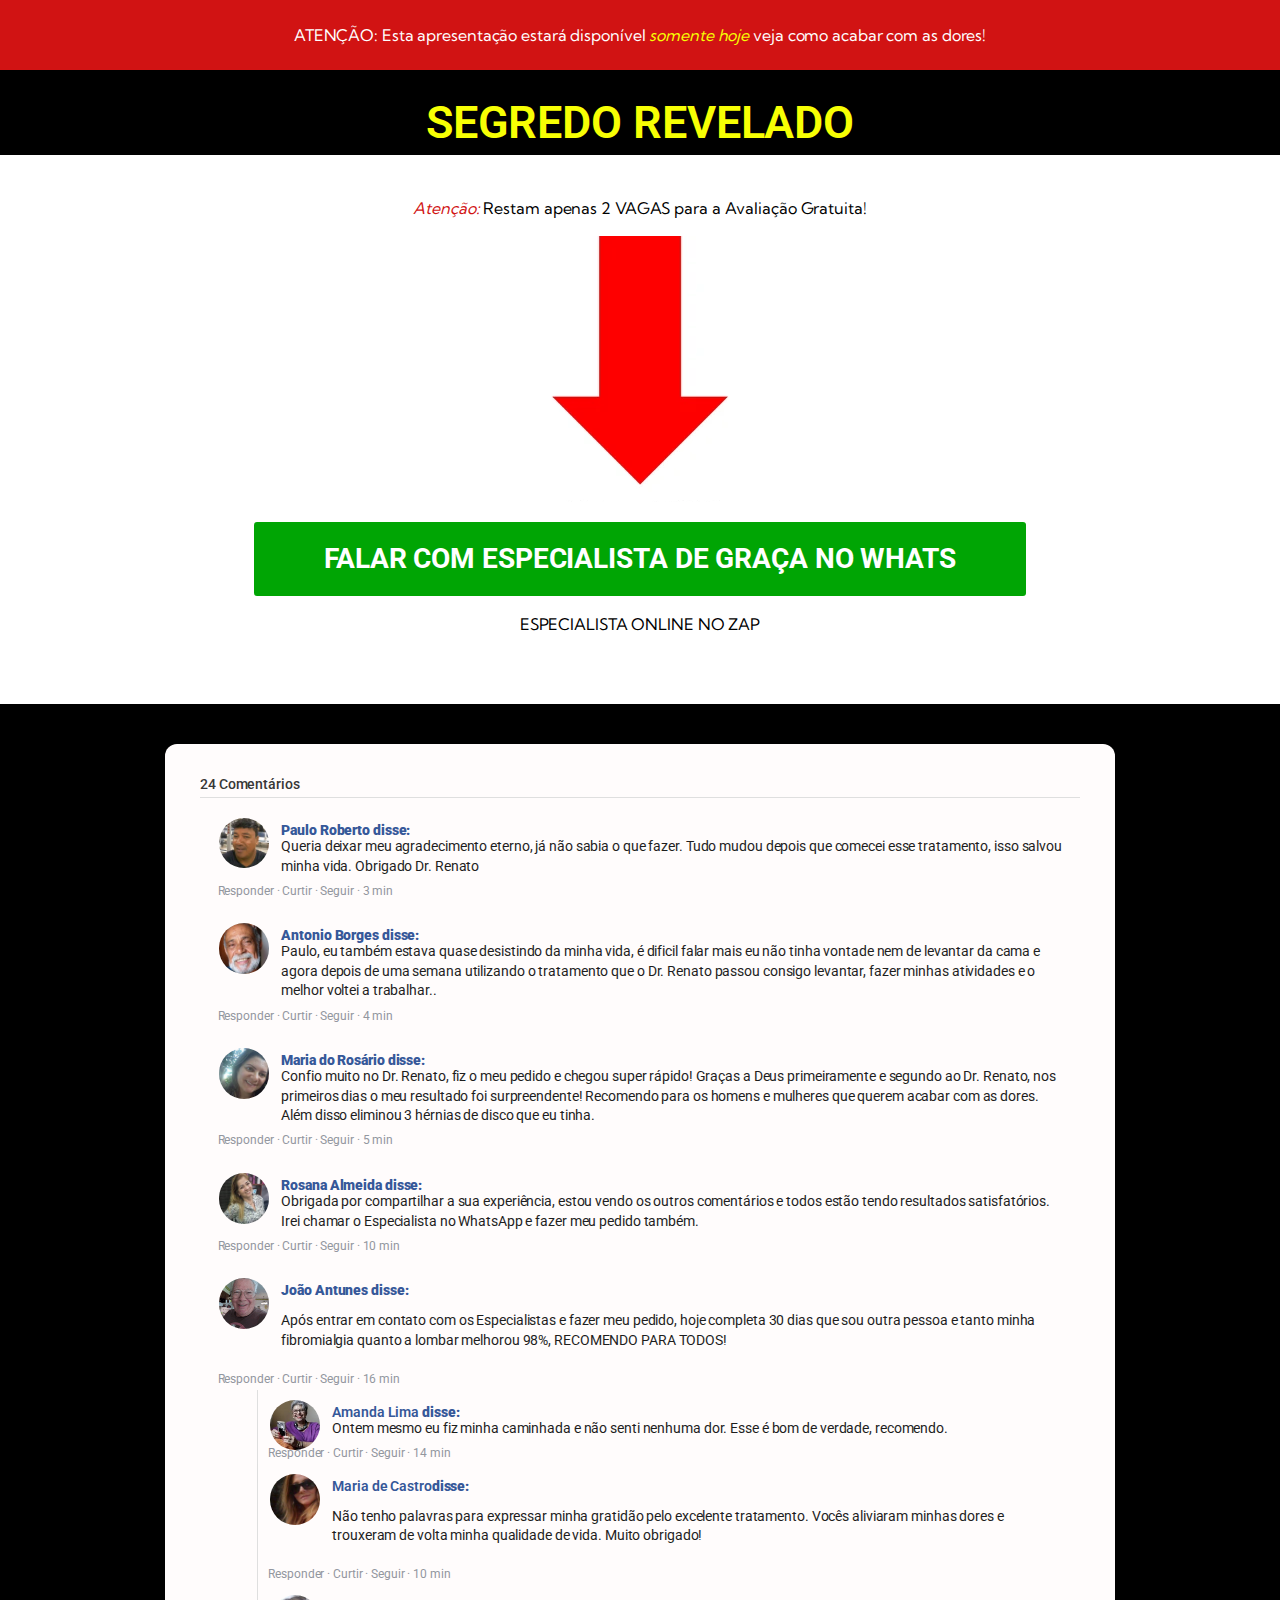
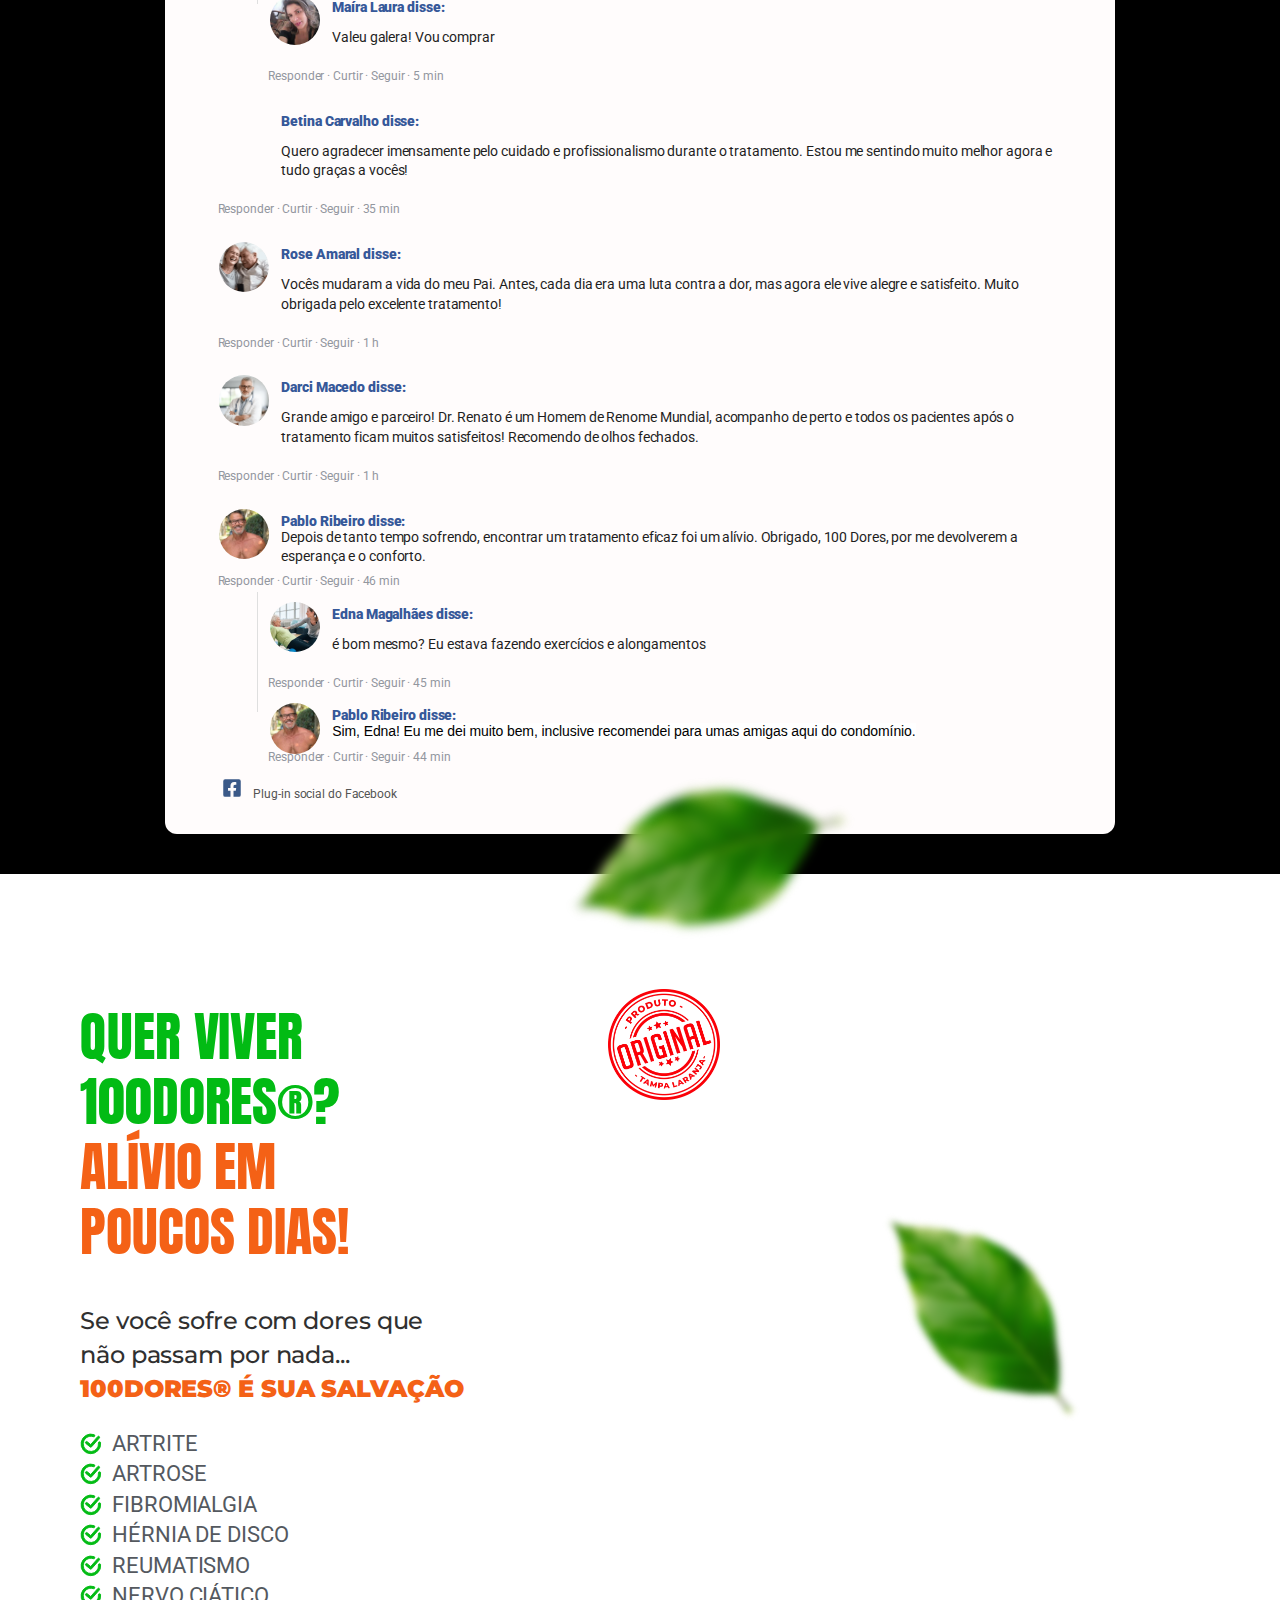
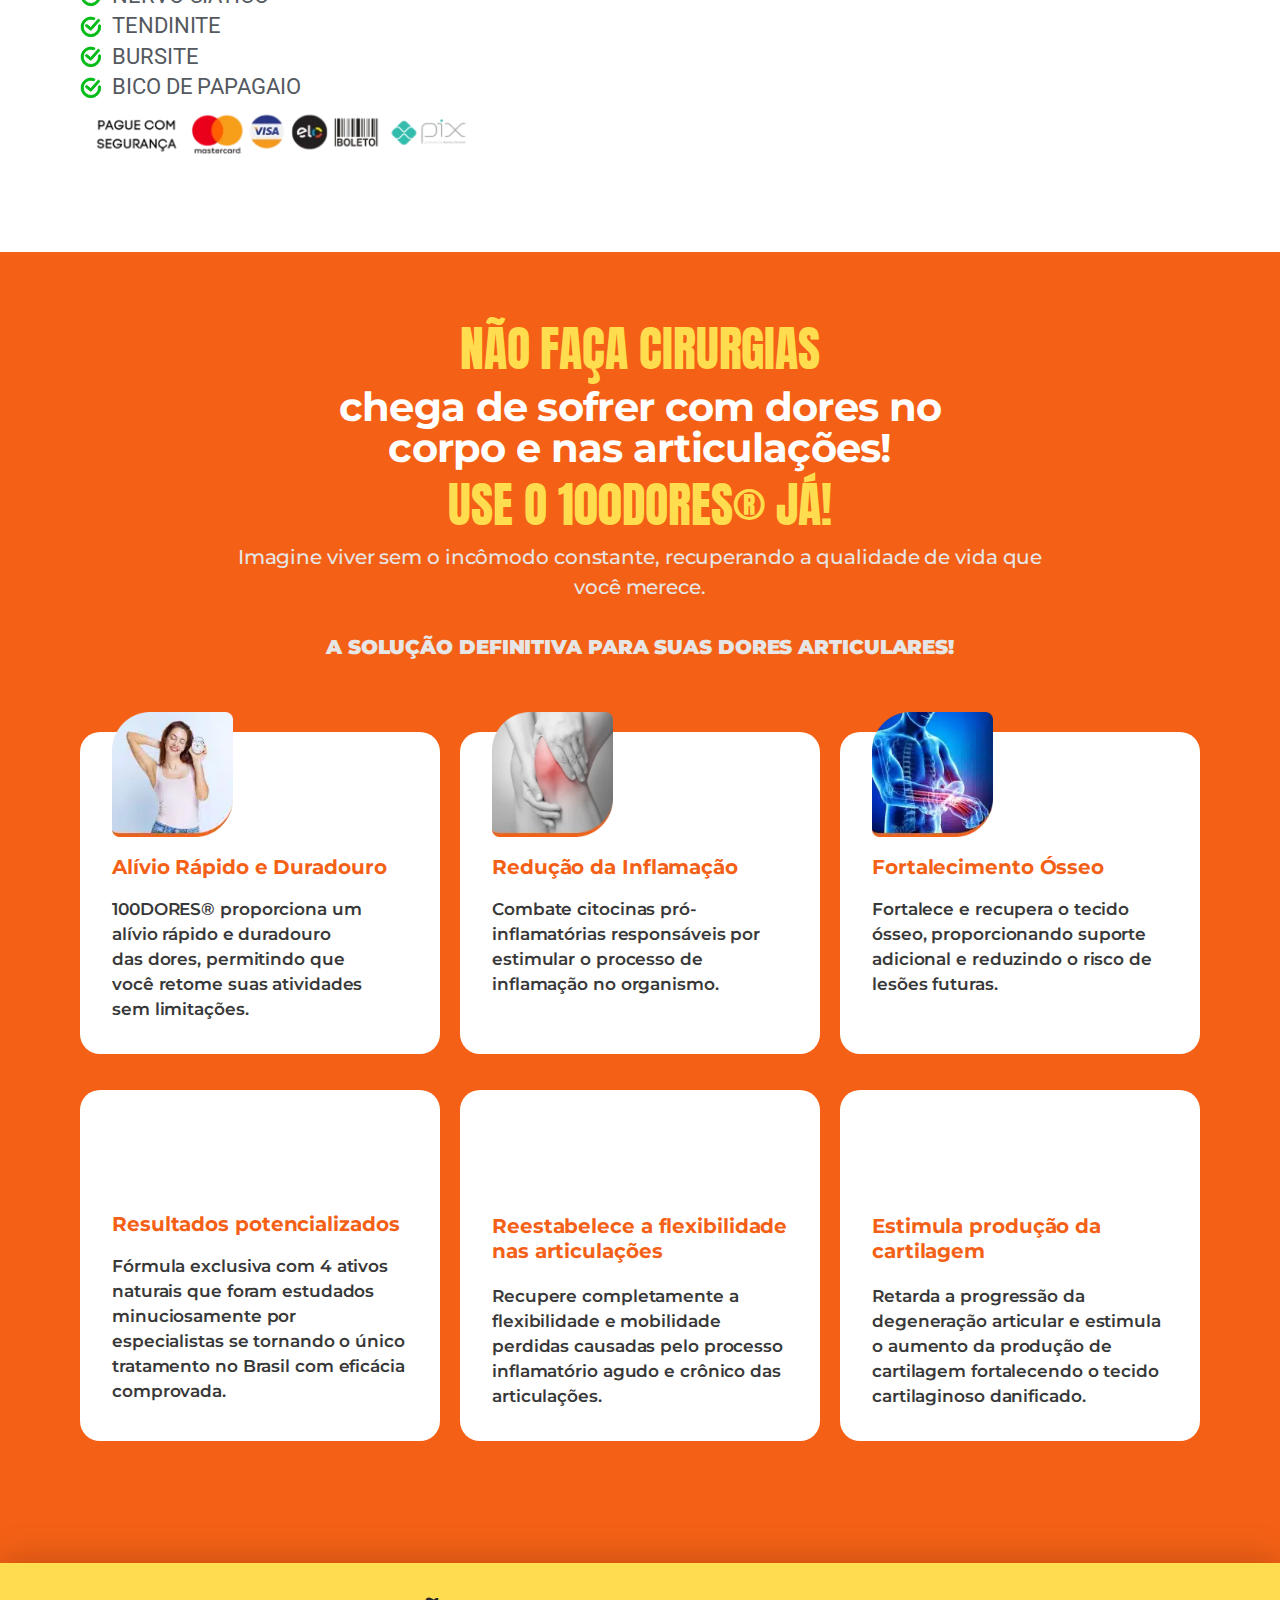
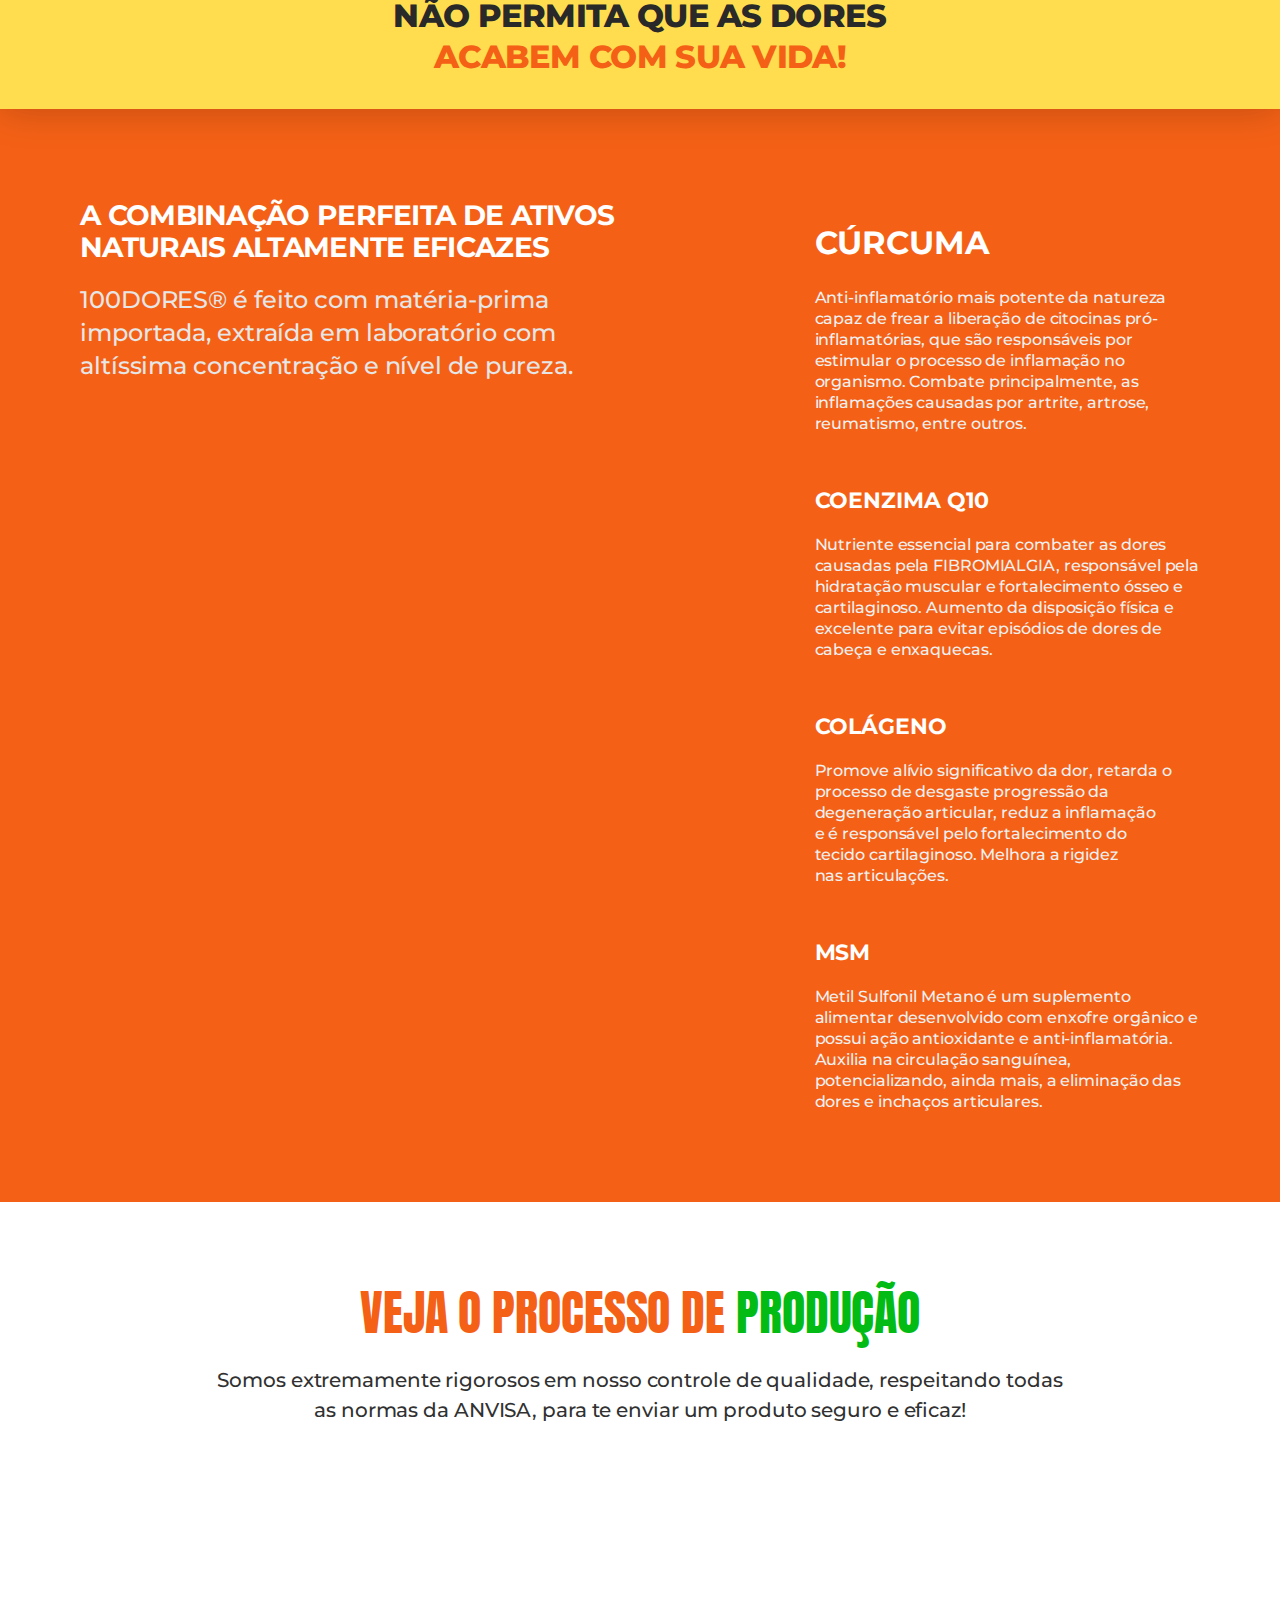
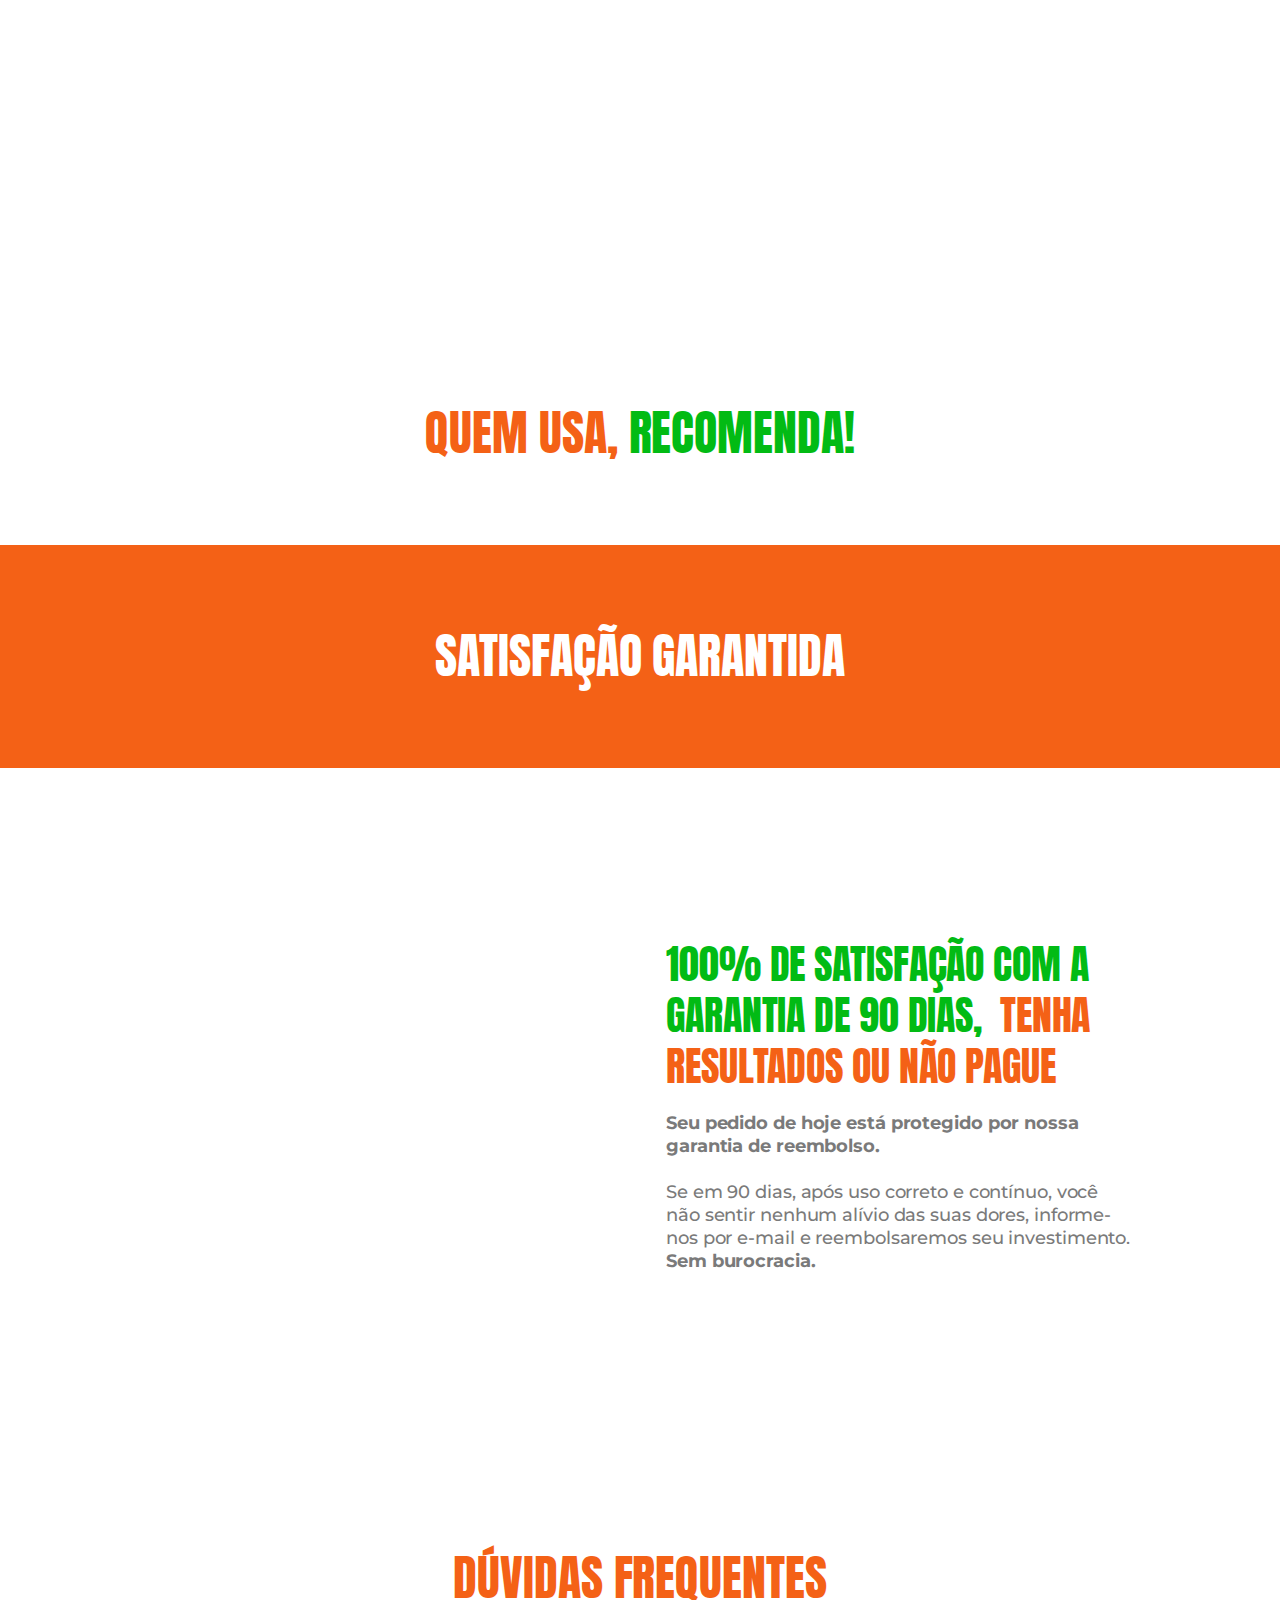
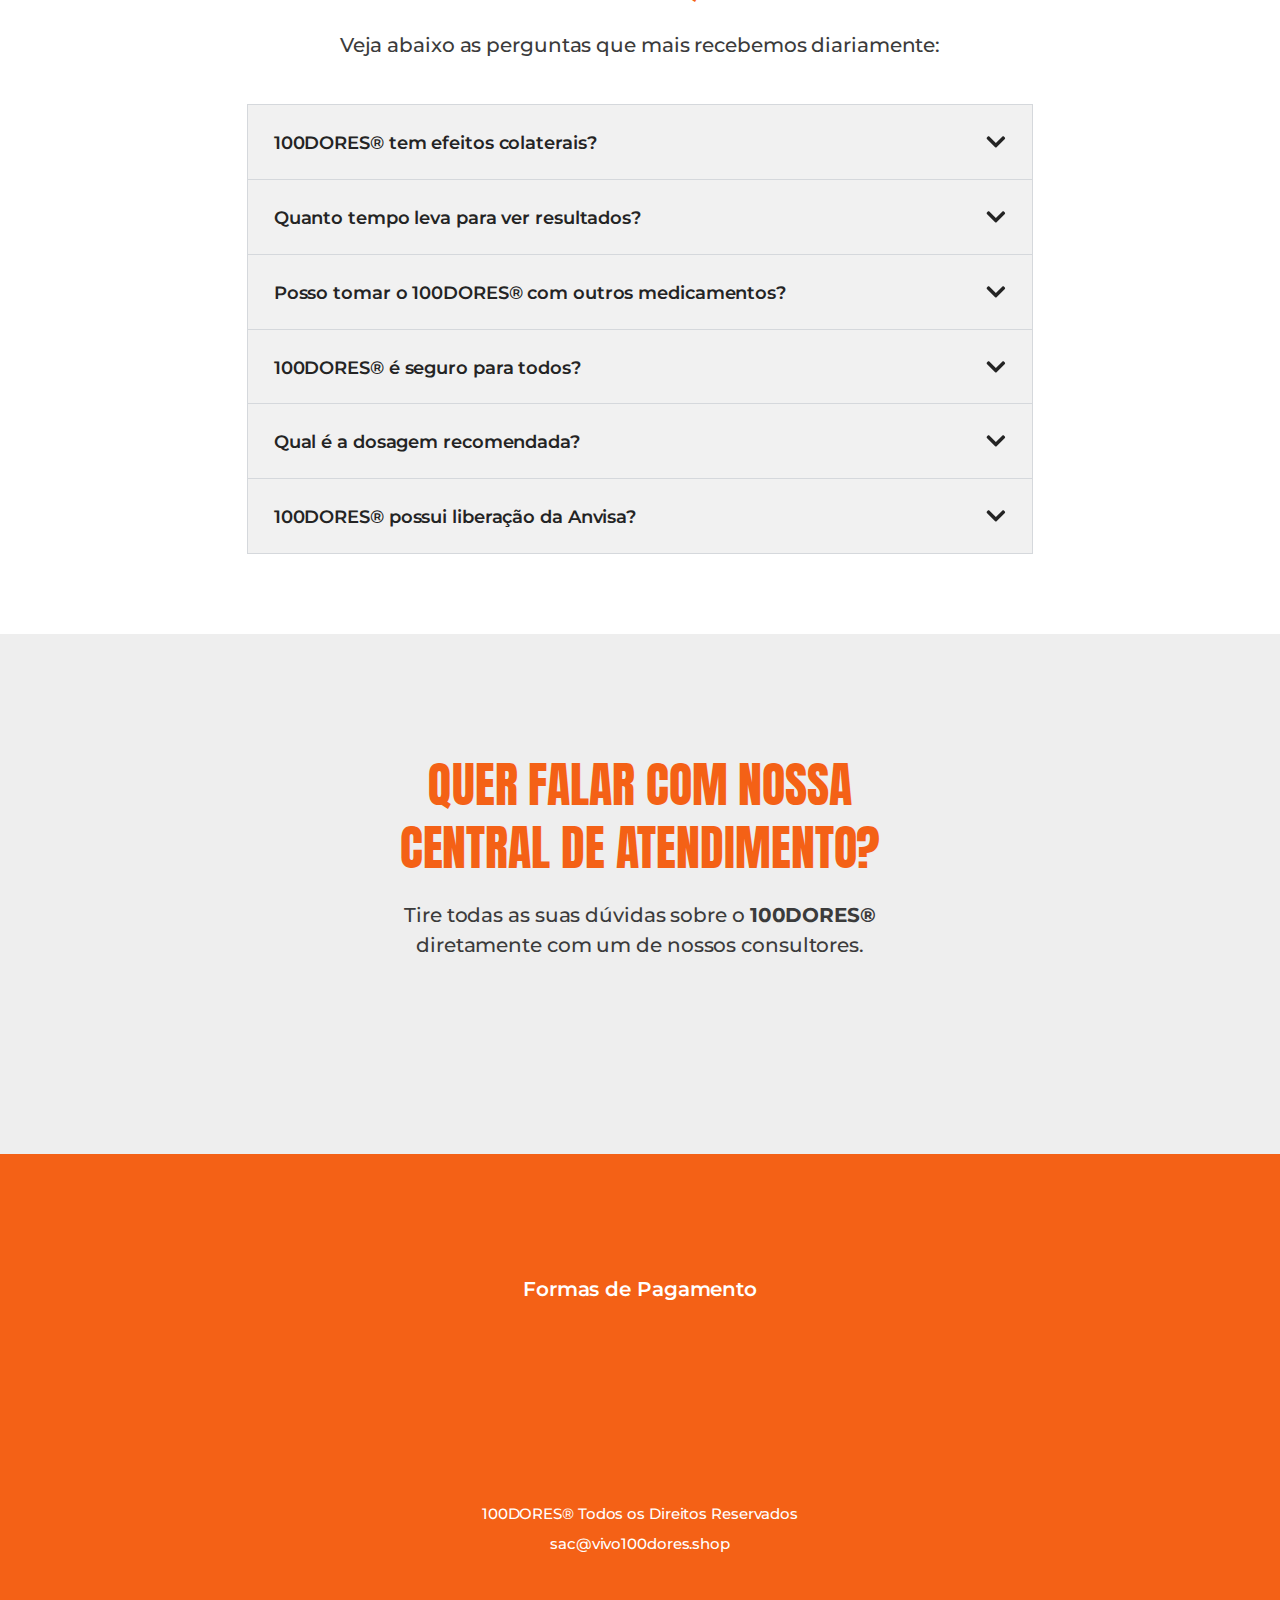
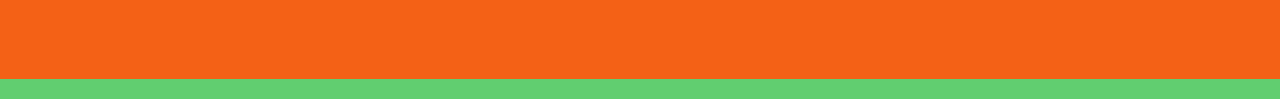
==== commit 8b62be47: "Remoção de botões" ====
--- a/kwai/index.html
+++ b/kwai/index.html
@@ -1926,22 +1926,7 @@
                             </ul>
                         </div>
                     </div>
-                        <div class="ht-ctc-chat elementor-element elementor-element-10d2b916 elementor-align-justify elementor-widget__width-initial elementor-widget elementor-widget-button" data-id="10d2b916" data-element_type="widget" data-widget_type="button.default" style="
-							width: 100%;
-							max-width: 100%;
-							margin: 12px 0;
-						">
-                            <div class="elementor-widget-container">
-                                <div class="elementor-button-wrapper">
-                                    
-									<a class="elementor-button elementor-button-link elementor-size-sm" href="#">
-										<span class="elementor-button-content-wrapper">
-											<span class="elementor-button-text">FAÇA SEU PEDIDO NO WHATS</span>
-										</span>
-									</a>
-                                </div>
-                            </div>
-                        </div>
+                        
                         <div class="elementor-element elementor-element-4c109743 elementor-widget elementor-widget-image" data-id="4c109743" data-element_type="widget" data-widget_type="image.default">
                             <div class="elementor-widget-container">
                                 <img loading="lazy" decoding="async" width="405" height="61" src="/wp-content/uploads/2025/02/compra_segura-1.webp" class="attachment-large size-large wp-image-31" alt="" srcset="/wp-content/uploads/2025/02/compra_segura-1.webp 405w, /wp-content/uploads/2025/02/compra_segura-1-300x45.webp 300w" sizes="(max-width: 405px) 100vw, 405px" style="width: 100% !important"/>
@@ -2098,20 +2083,7 @@
                             </div>
                         </div>
                     </div>
-                    <div class="ht-ctc-chat elementor-element elementor-element-2331ba57 e-con-full e-flex e-con e-child" data-id="2331ba57" data-element_type="container">
-                        <div class="elementor-element elementor-element-7e7df946 elementor-align-justify elementor-widget__width-initial elementor-widget elementor-widget-button" data-id="7e7df946" data-element_type="widget" data-widget_type="button.default">
-                            <div class="elementor-widget-container">
-                                <div class="elementor-button-wrapper">
-                                    <a class="elementor-button elementor-button-link elementor-size-sm" href="#">
-                                        <span class="elementor-button-content-wrapper">
-                                            <span class="elementor-button-text">QUERO ALIVIAR AS DORES!</span>
-                                        </span>
-                                    </a>
-									
-                                </div>
-                            </div>
-                        </div>
-                    </div>
+                    
                 </div>
             </div>
             <div class="elementor-element elementor-element-217b3d5b e-flex e-con-boxed e-con e-parent" data-id="217b3d5b" data-element_type="container" data-settings="{&quot;background_background&quot;:&quot;classic&quot;}">
@@ -2139,17 +2111,7 @@
                                 <h2 class="elementor-heading-title elementor-size-default">100DORES® é feito com matéria-prima importada, extraída em laboratório com altíssima concentração e nível de pureza.</h2>
                             </div>
                         </div>
-                        <div class="ht-ctc-chat elementor-element elementor-element-79fafe1c elementor-align-justify elementor-widget__width-initial elementor-hidden-tablet elementor-hidden-mobile scroll-left elementor-widget elementor-widget-button" data-id="79fafe1c" data-element_type="widget" data-widget_type="button.default">
-                            <div class="elementor-widget-container">
-                                <div class="elementor-button-wrapper">
-                                    <a class="elementor-button elementor-button-link elementor-size-sm" href="#">
-                                        <span class="elementor-button-content-wrapper">
-                                            <span class="elementor-button-text">QUERO ALIVIAR AS DORES!</span>
-                                        </span>
-                                    </a>
-                                </div>
-                            </div>
-                        </div>
+                        
                     </div>
                     <div class="elementor-element elementor-element-2a9d821e e-con-full e-flex e-con e-child" data-id="2a9d821e" data-element_type="container" data-settings="{&quot;background_background&quot;:&quot;classic&quot;}">
                         <div class="elementor-element elementor-element-74d6ef5e elementor-position-left elementor-position-left elementor-vertical-align-top elementor-widget__width-initial scroll-right elementor-vertical-align-top elementor-widget elementor-widget-image-box" data-id="74d6ef5e" data-element_type="widget" data-widget_type="image-box.default">
@@ -2206,17 +2168,7 @@
                                 </div>
                             </div>
                         </div>
-                        <div class="ht-ctc-chat elementor-element elementor-element-62e02bca elementor-align-justify elementor-widget__width-initial elementor-hidden-desktop elementor-widget elementor-widget-button" data-id="62e02bca" data-element_type="widget" data-widget_type="button.default">
-                            <div class="elementor-widget-container">
-                                <div class="elementor-button-wrapper">
-                                    <a class="elementor-button elementor-button-link elementor-size-sm" href="#">
-                                        <span class="elementor-button-content-wrapper">
-                                            <span class="elementor-button-text">QUERO ALIVIAR AS DORES!</span>
-                                        </span>
-                                    </a>
-                                </div>
-                            </div>
-                        </div>
+                        
                     </div>
                 </div>
             </div>
@@ -2255,17 +2207,7 @@
                             </h2>
                         </div>
                     </div>
-                    <div class="ht-ctc-chat elementor-element elementor-element-1ed63d78 elementor-align-justify elementor-widget__width-initial elementor-widget elementor-widget-button" data-id="1ed63d78" data-element_type="widget" data-widget_type="button.default">
-                        <div class="elementor-widget-container">
-                            <div class="elementor-button-wrapper">
-                                    <a class="elementor-button elementor-button-link elementor-size-sm" href="#">
-                                        <span class="elementor-button-content-wrapper">
-                                            <span class="elementor-button-text">QUERO ALIVIAR AS DORES!</span>
-                                        </span>
-                                    </a>
-                            </div>
-                        </div>
-                    </div>
+                    
                 </div>
             </div>
             <div class="elementor-element elementor-element-3ca142a9 e-flex e-con-boxed e-con e-parent" data-id="3ca142a9" data-element_type="container" data-settings="{&quot;background_background&quot;:&quot;classic&quot;}">
@@ -2303,17 +2245,7 @@
                                 </h2>
                             </div>
                         </div>
-                        <div class="ht-ctc-chat elementor-element elementor-element-10f868e9 elementor-align-justify elementor-widget__width-initial elementor-widget elementor-widget-button" data-id="10f868e9" data-element_type="widget" data-widget_type="button.default">
-                            <div class="elementor-widget-container">
-                                <div class="elementor-button-wrapper">
-                                    <a class="elementor-button elementor-button-link elementor-size-sm" href="#">
-                                        <span class="elementor-button-content-wrapper">
-                                            <span class="elementor-button-text">QUERO ALIVIAR AS DORES!</span>
-                                        </span>
-                                    </a>
-                                </div>
-                            </div>
-                        </div>
+                        
                         <div class="elementor-element elementor-element-6f3e5b7 elementor-widget__width-initial elementor-widget-mobile__width-initial elementor-widget elementor-widget-heading" data-id="6f3e5b7" data-element_type="widget" data-widget_type="heading.default">
                             <div class="elementor-widget-container">
                                 <h2 class="elementor-heading-title elementor-size-default">
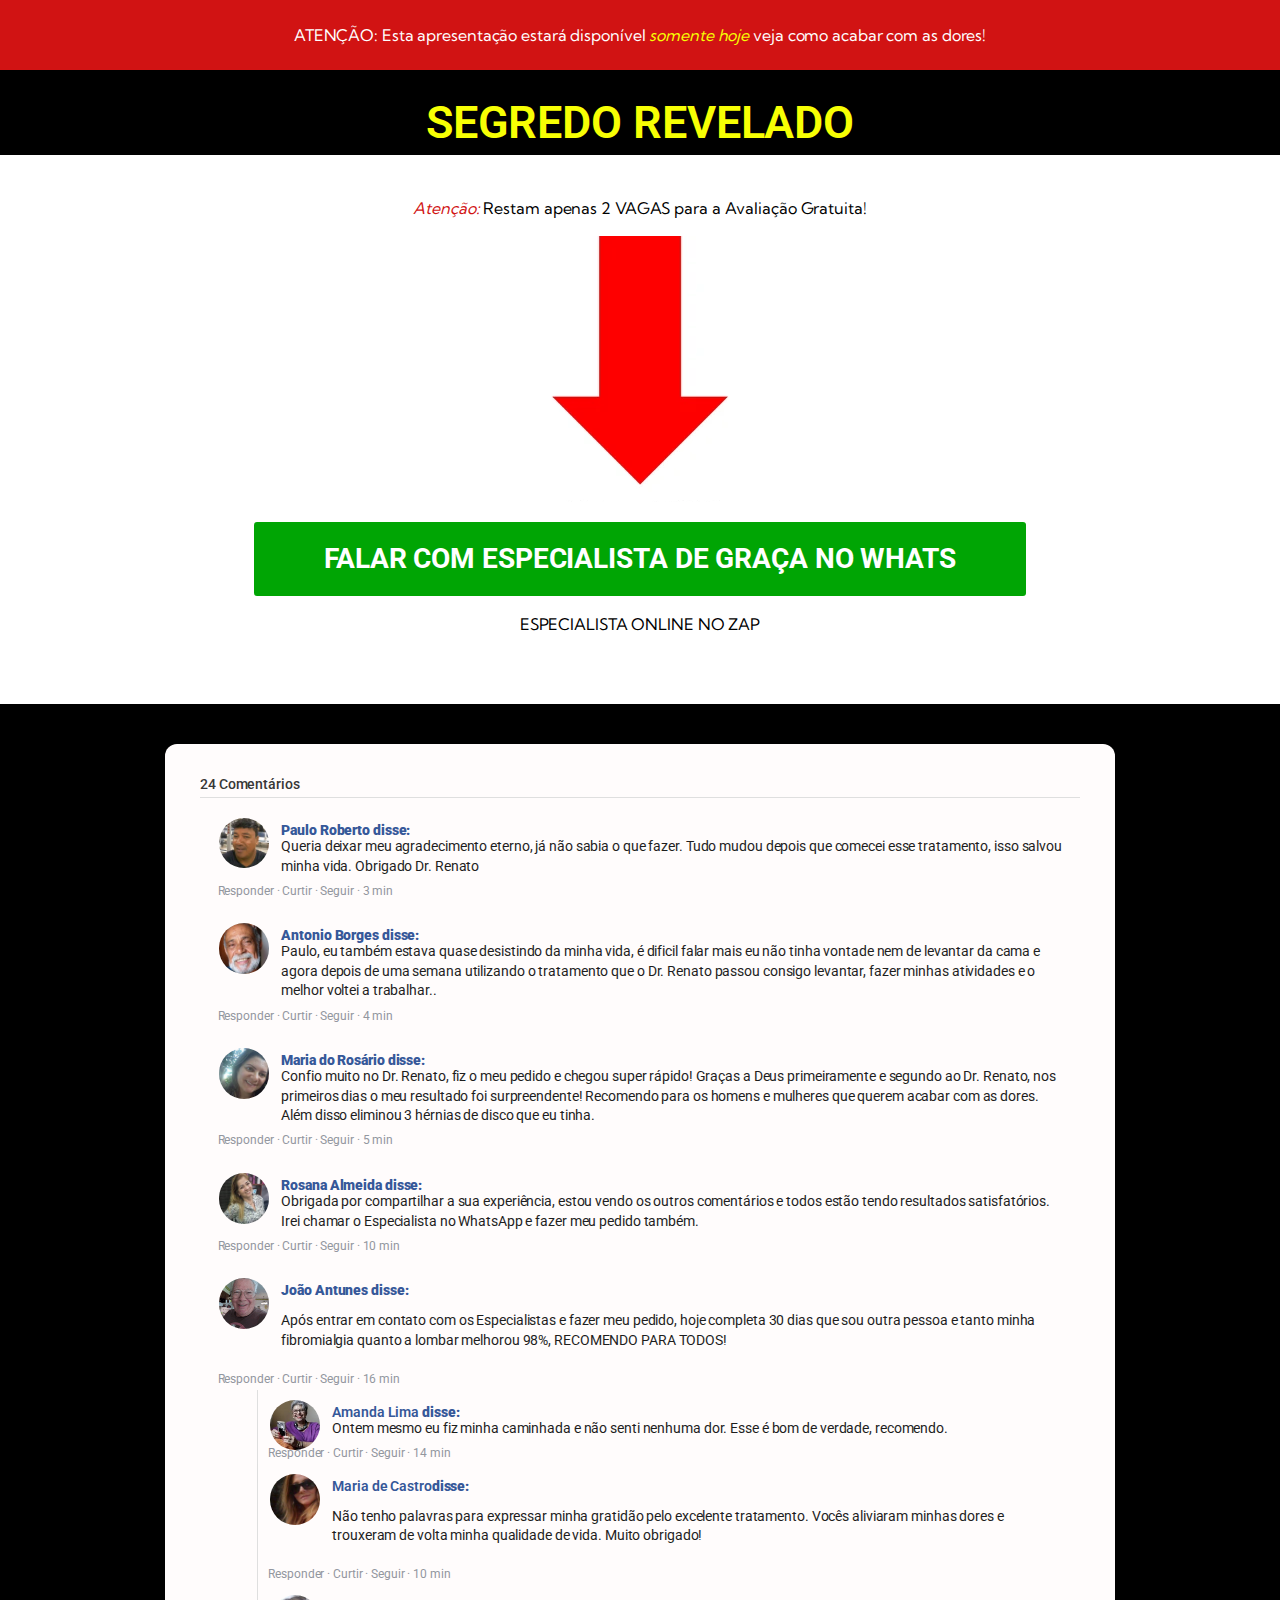
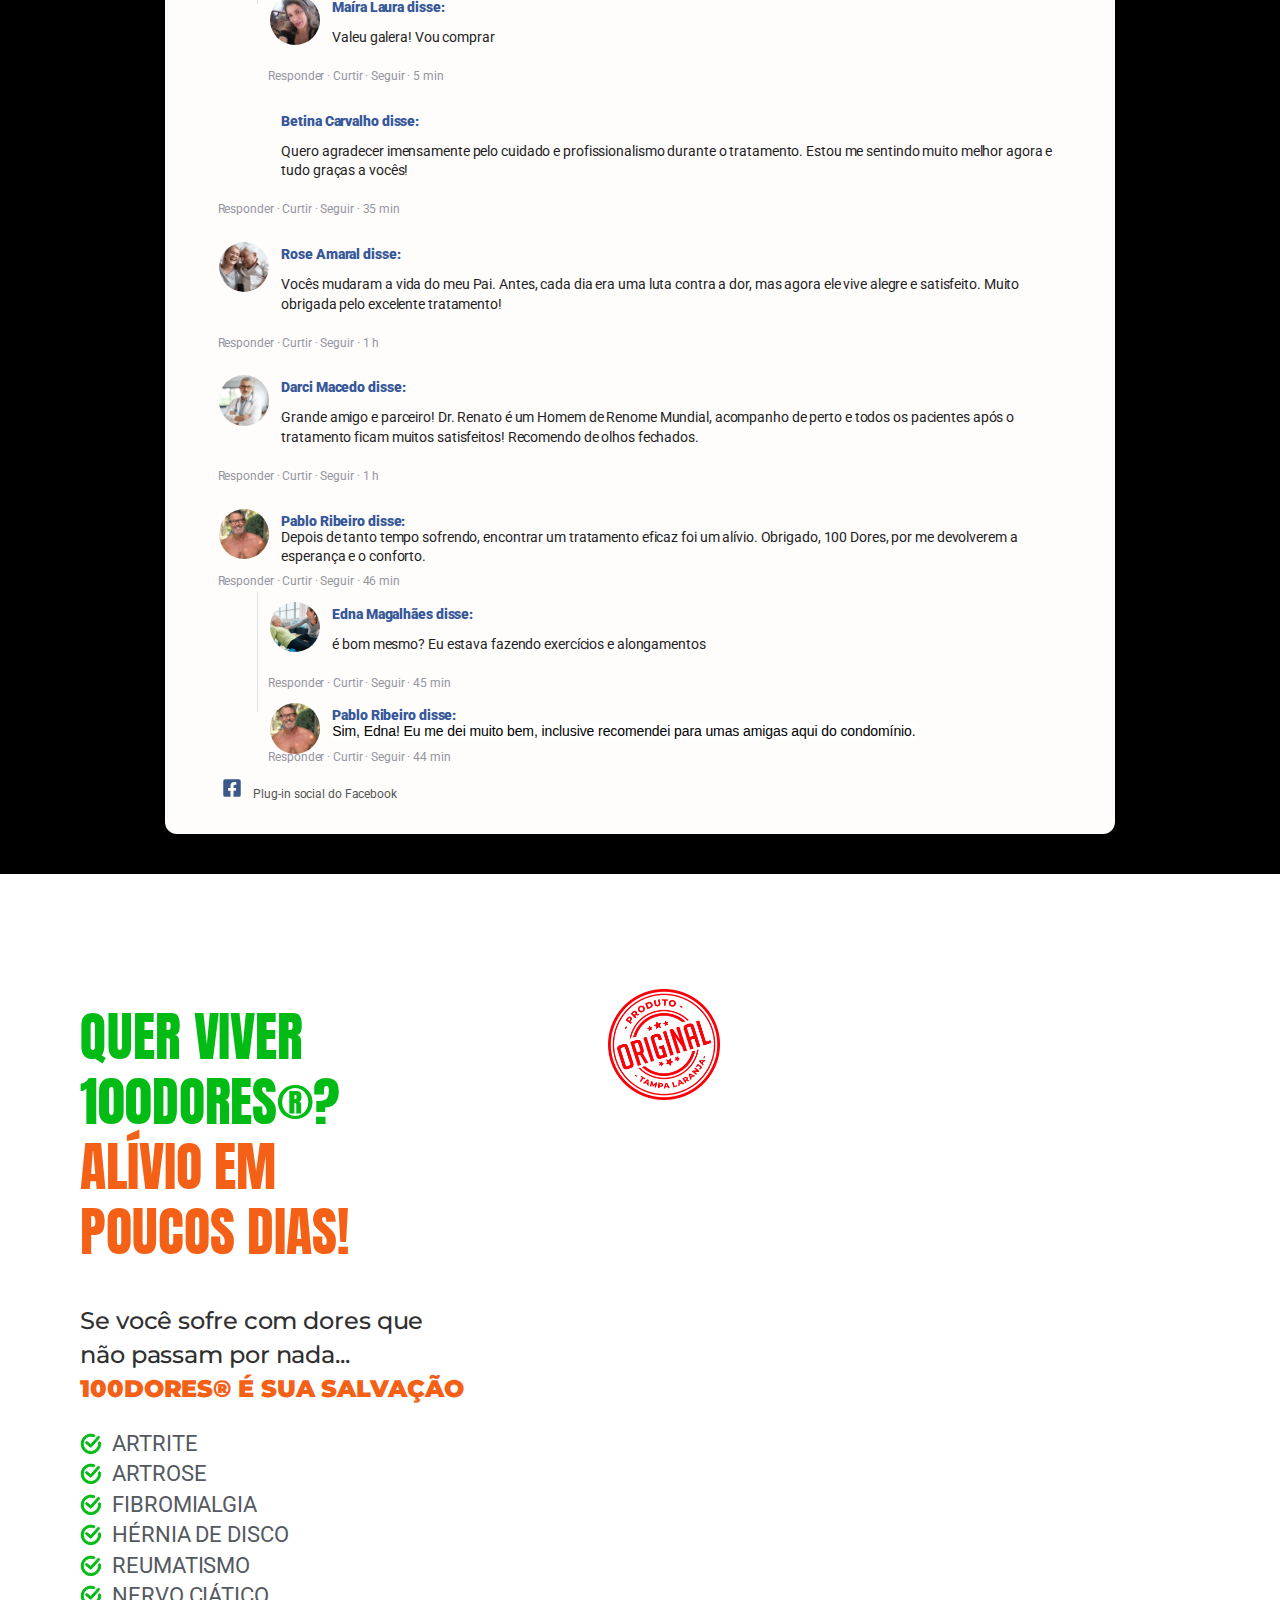
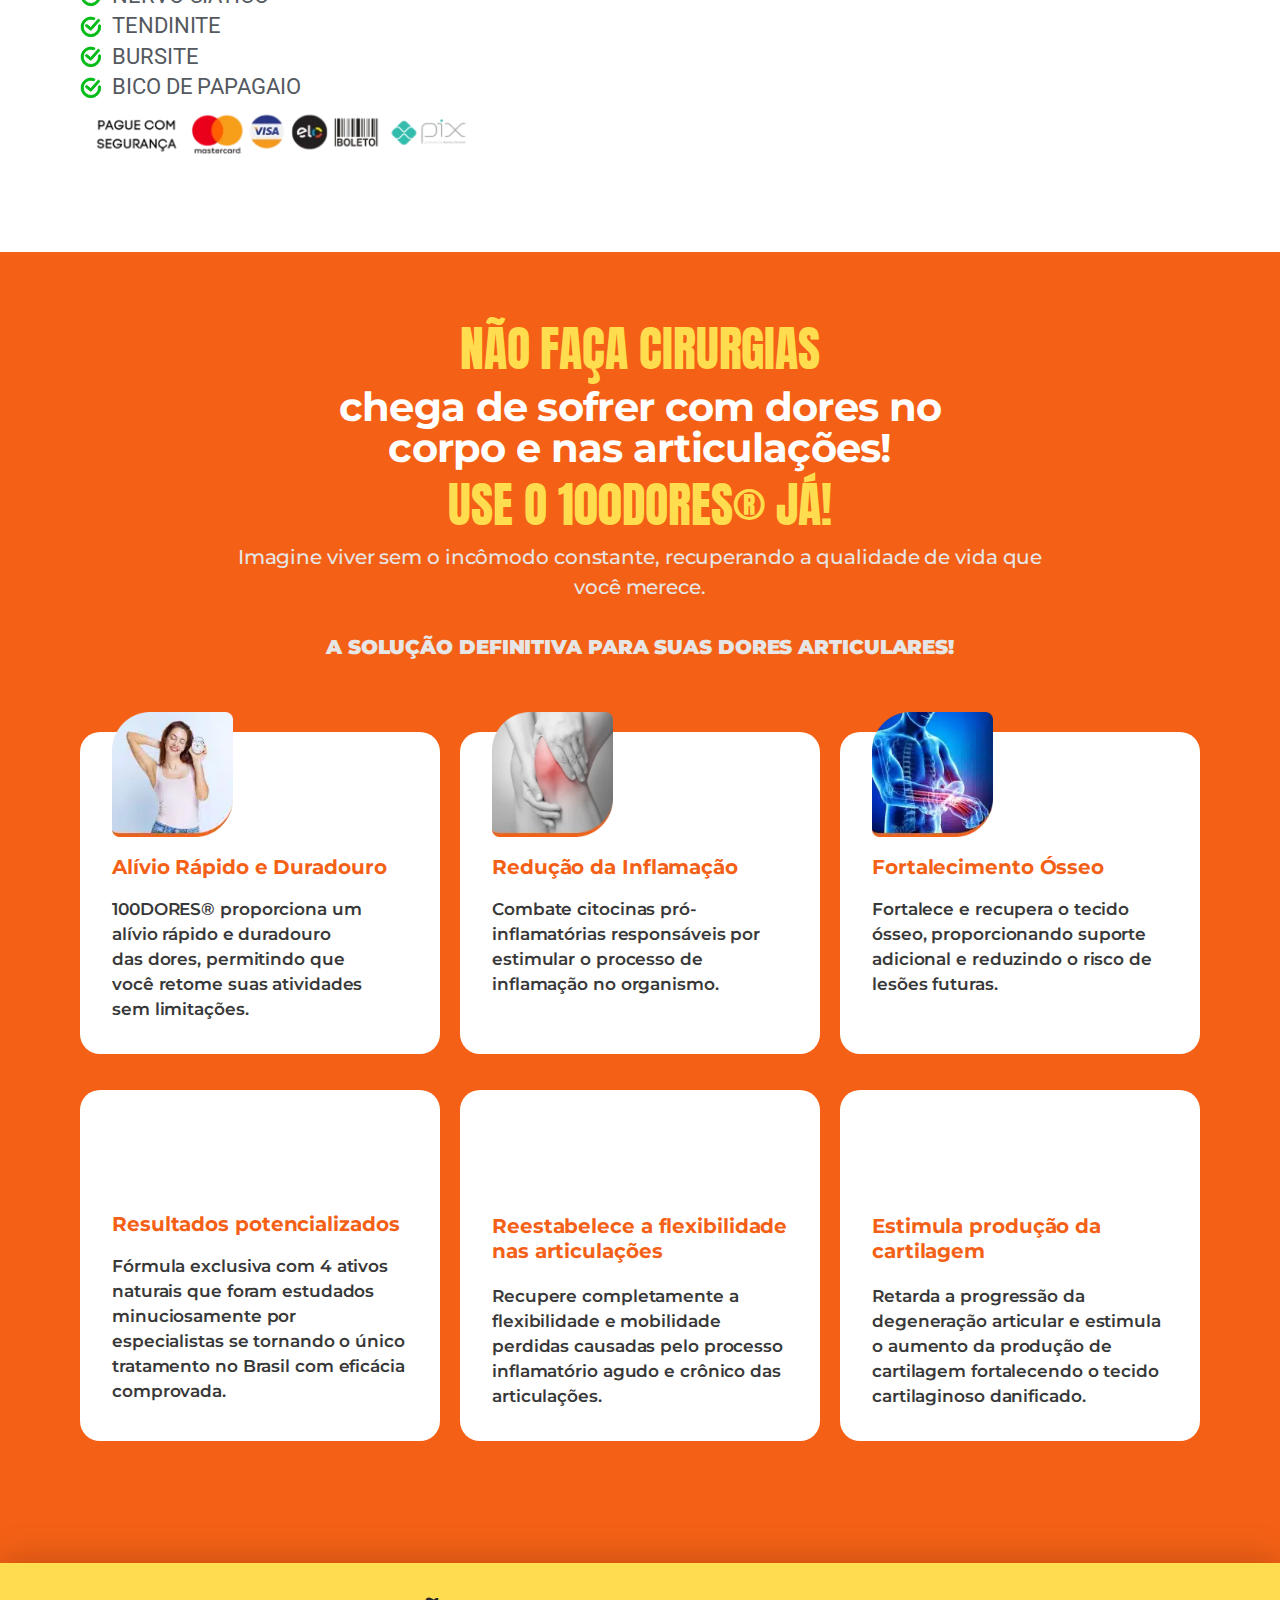
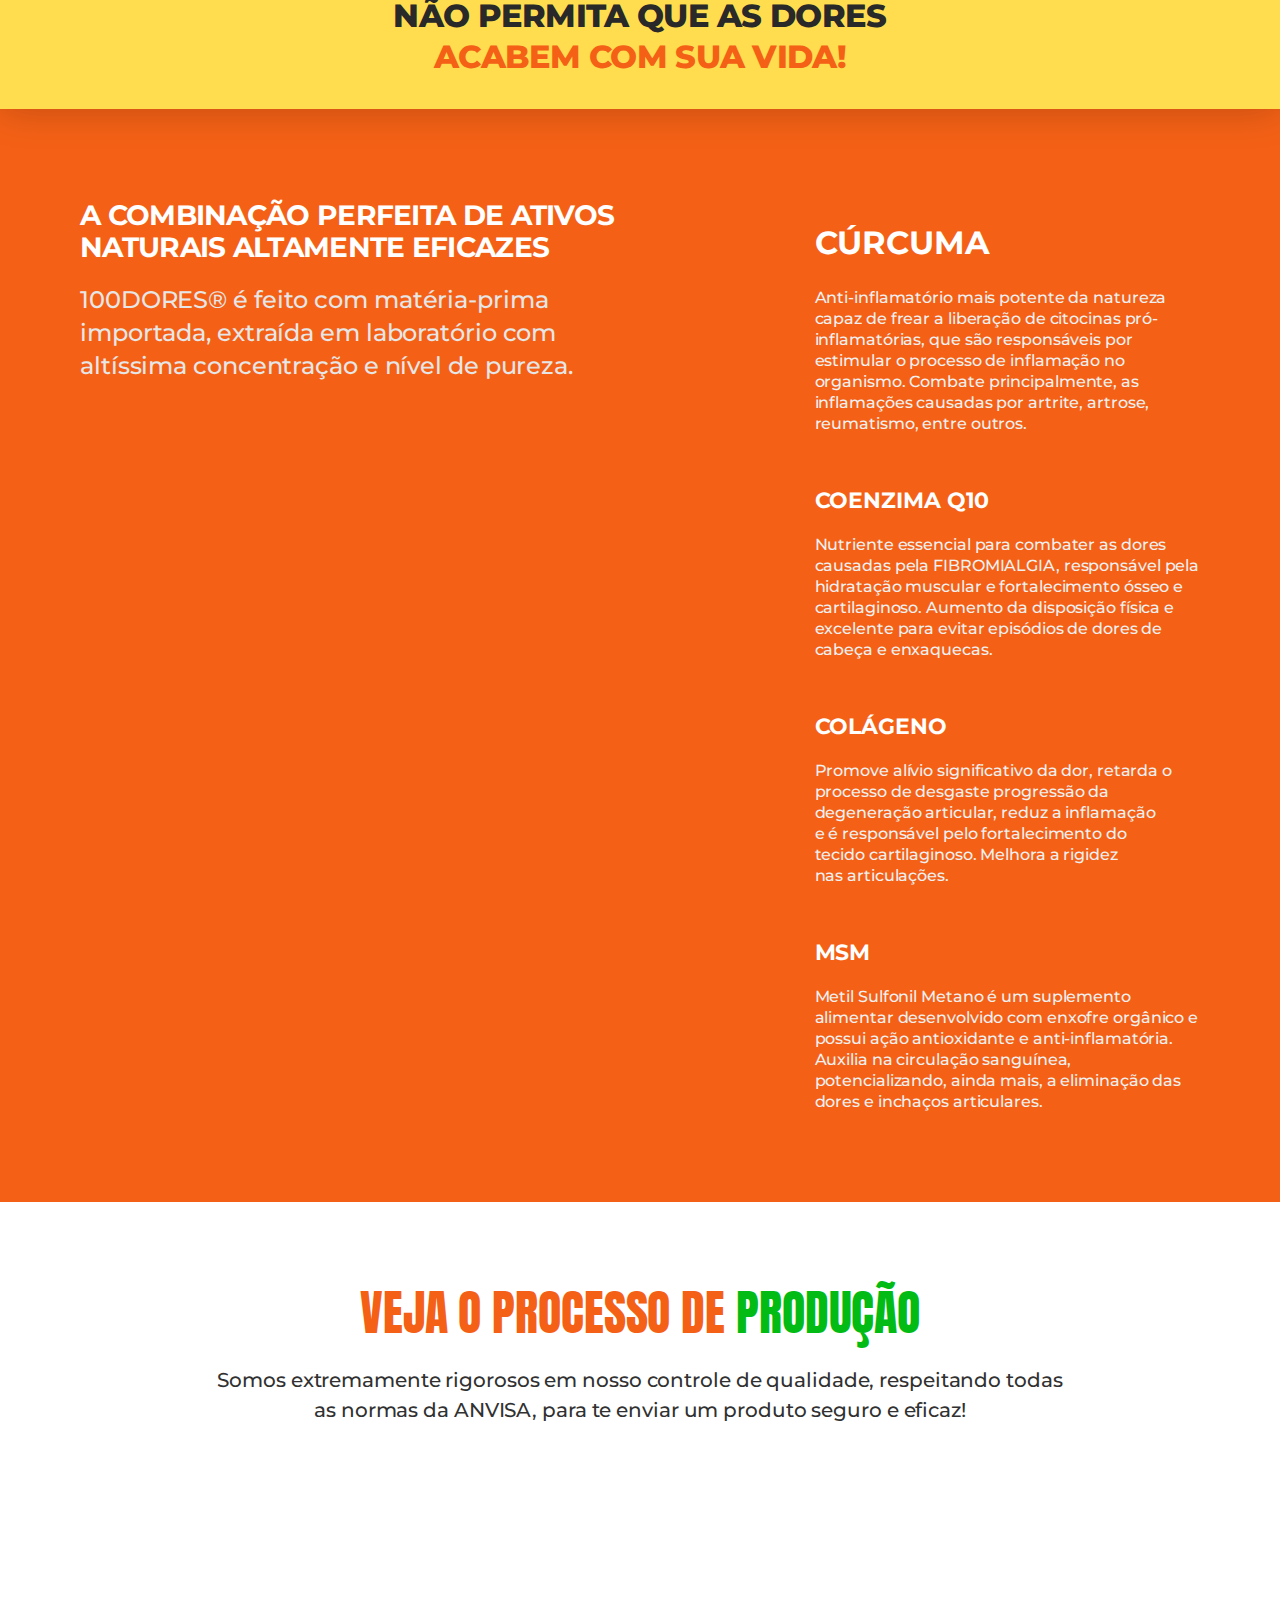
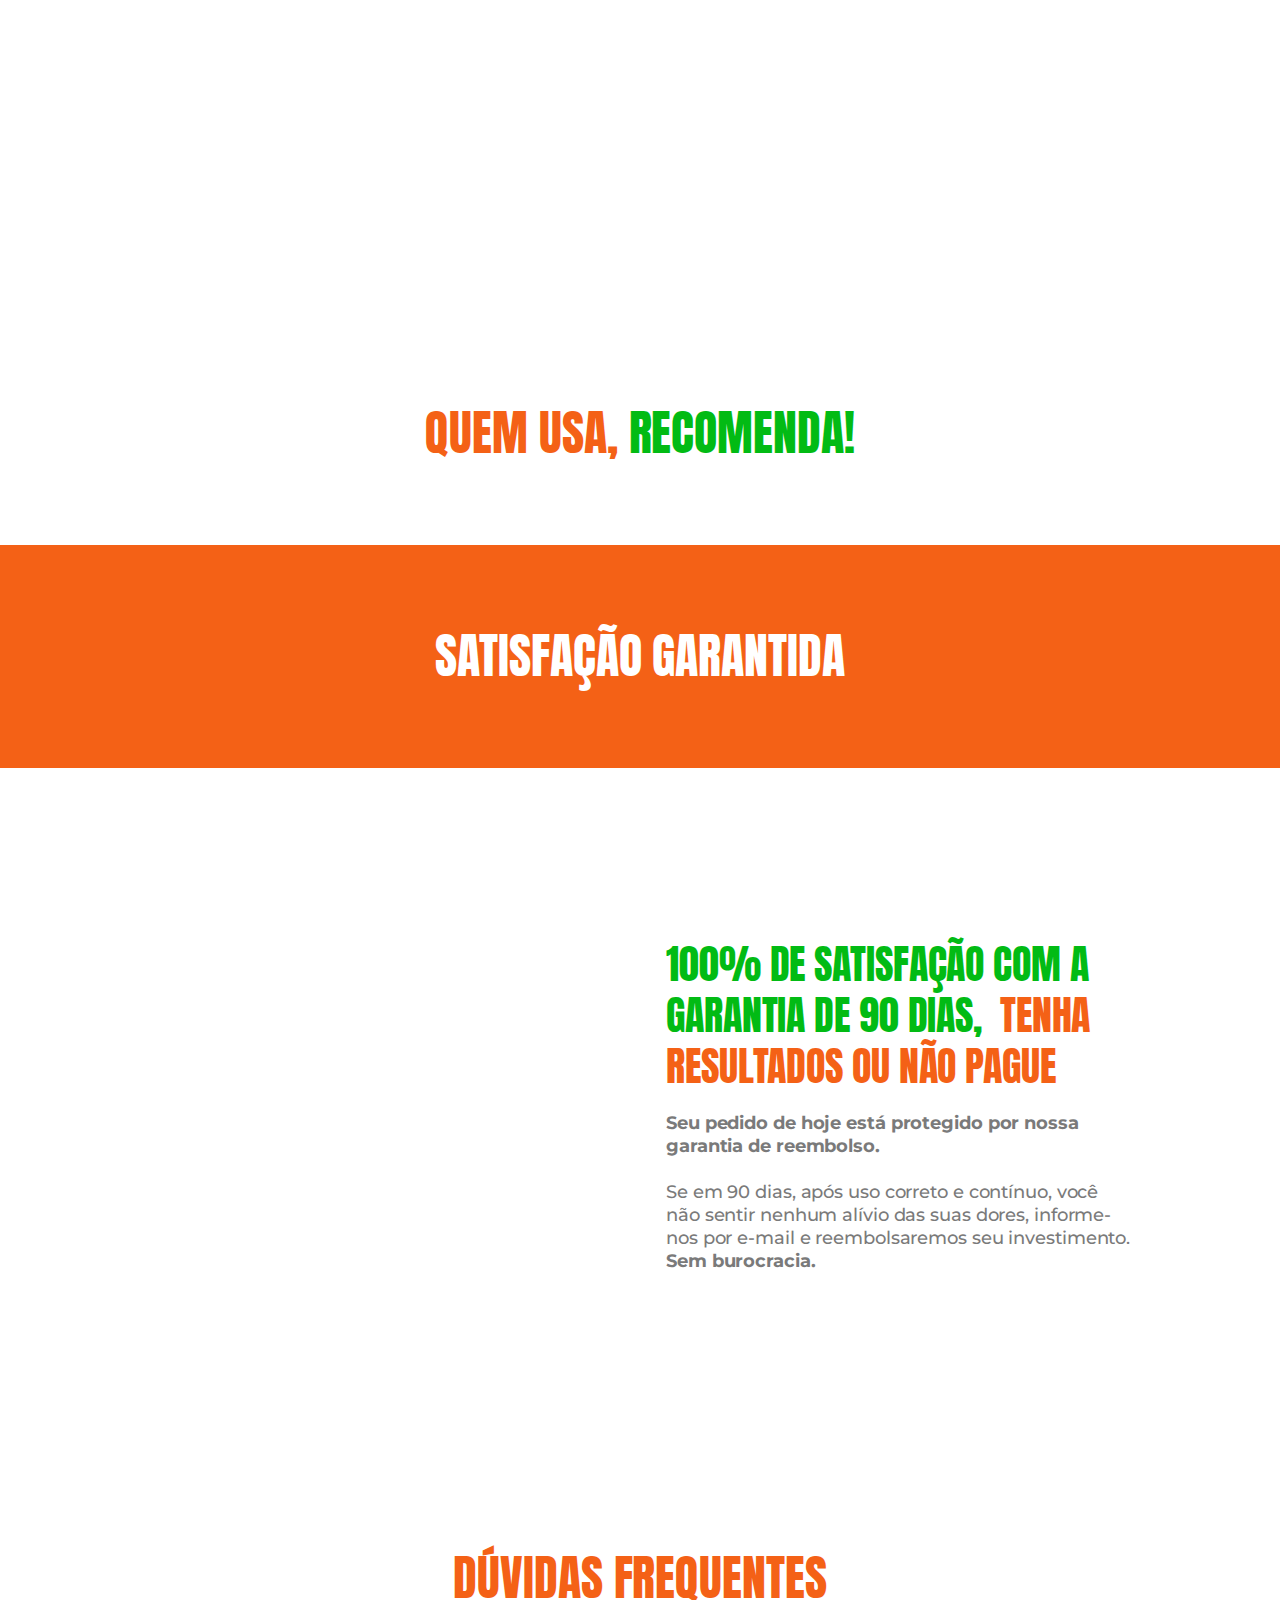
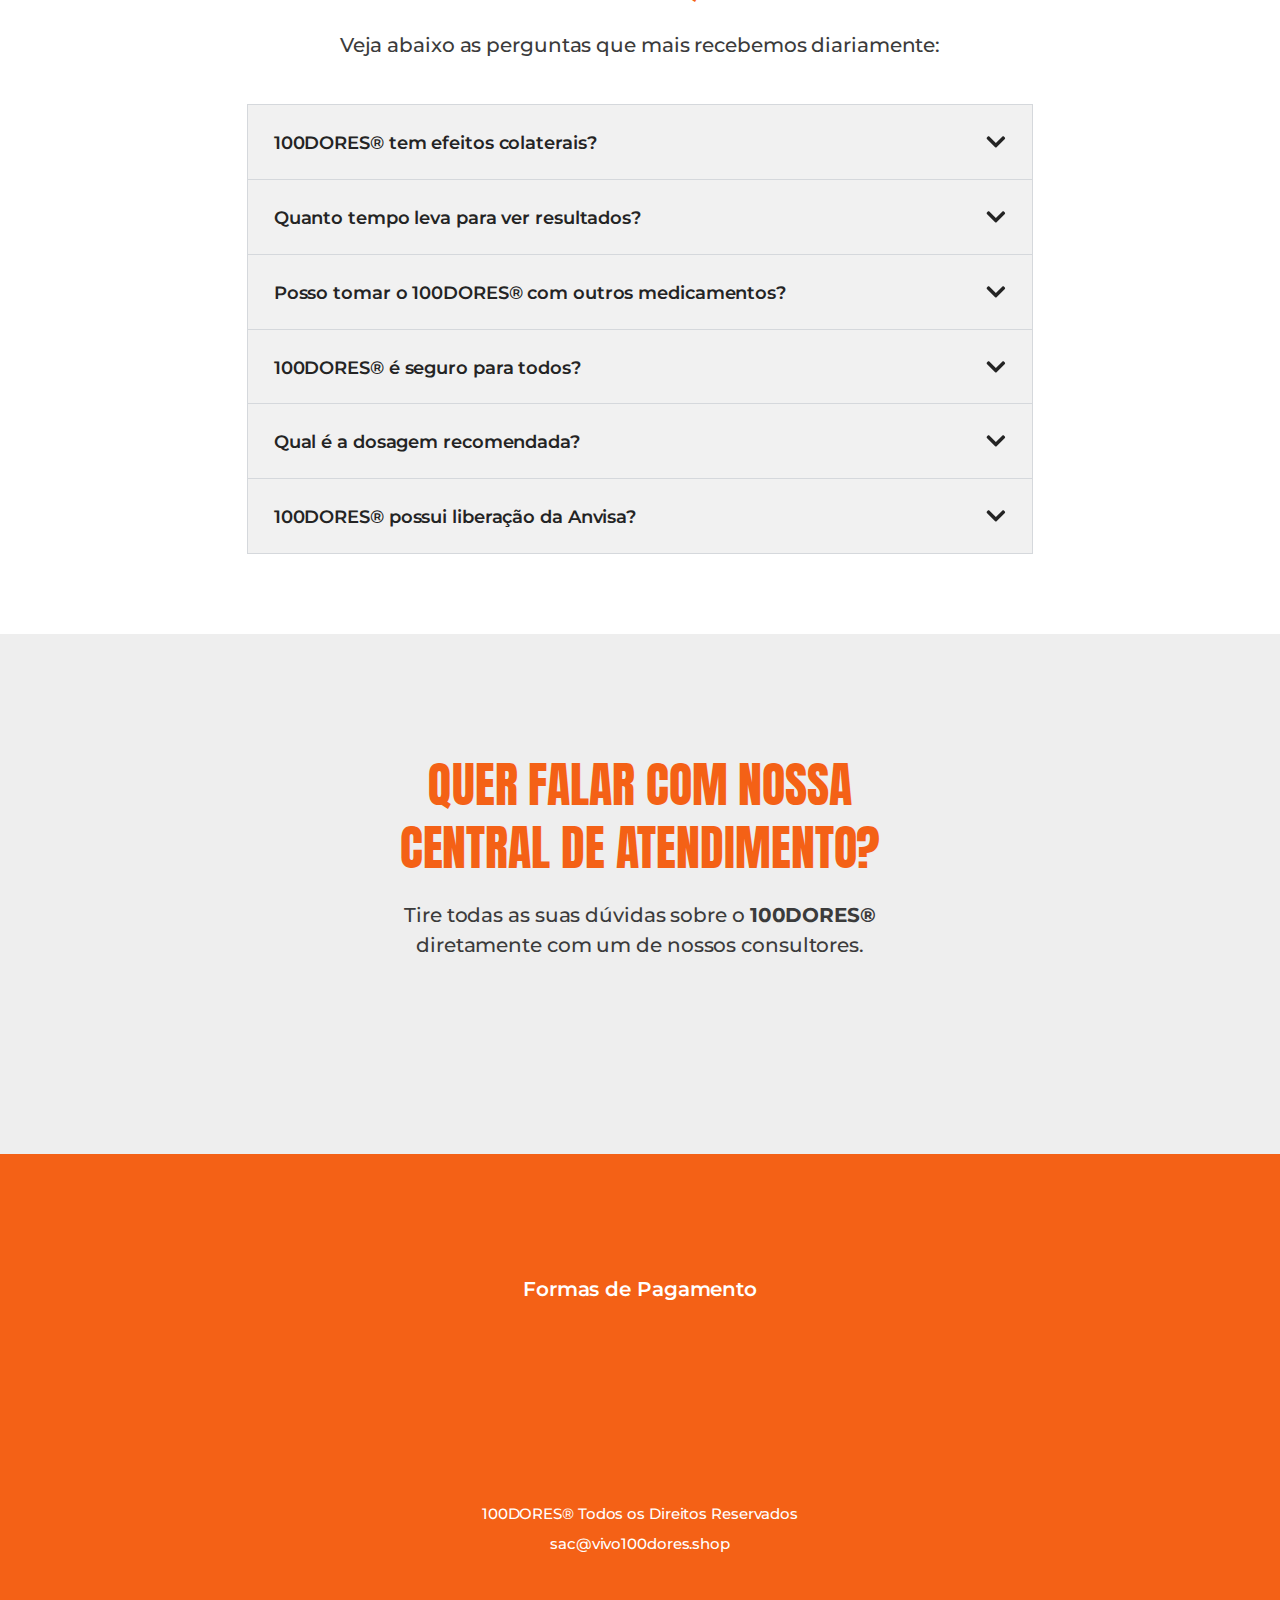
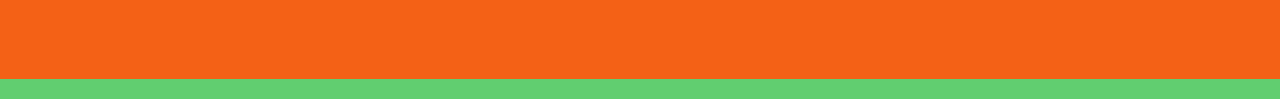
==== commit c5955c61: "os" ====
--- a/kwai/index.html
+++ b/kwai/index.html
@@ -1023,6 +1023,24 @@
 
             gtag('config', 'G-VM3WEMWCCQ');
         </script>
+
+        <!-- Meta Pixel Code -->
+        <script>
+        !function(f,b,e,v,n,t,s)
+        {if(f.fbq)return;n=f.fbq=function(){n.callMethod?
+        n.callMethod.apply(n,arguments):n.queue.push(arguments)};
+        if(!f._fbq)f._fbq=n;n.push=n;n.loaded=!0;n.version='2.0';
+        n.queue=[];t=b.createElement(e);t.async=!0;
+        t.src=v;s=b.getElementsByTagName(e)[0];
+        s.parentNode.insertBefore(t,s)}(window, document,'script',
+        'https://connect.facebook.net/en_US/fbevents.js');
+        fbq('init', '1097057471655880');
+        fbq('track', 'PageView');
+        </script>
+        <noscript><img height="1" width="1" style="display:none"
+        src="https://www.facebook.com/tr?id=1097057471655880&ev=PageView&noscript=1"
+        /></noscript>
+        <!-- End Meta Pixel Code -->
         
         <link rel='stylesheet' id='twentytwentyfive-style-css' href='/wp-content/themes/twentytwentyfive/style.css?ver=1.0' media='all'/>
         <link rel='stylesheet' id='elementor-frontend-css' href='/wp-content/plugins/elementor/assets/css/frontend.min.css?ver=3.27.6' media='all'/>
@@ -1044,7 +1062,7 @@
         <script src="/wp-includes/js/jquery/jquery.min.js?ver=3.7.1" id="jquery-core-js"></script>
         <script src="/wp-includes/js/jquery/jquery-migrate.min.js?ver=3.4.1" id="jquery-migrate-js"></script>
         <meta name="generator" content="WordPress 6.7.2"/>
-        <script src="/kwai/js/app.js?ver=3.7.4" id="app.js"></script>
+        <script src="/kwai/js/app.js?ver=3.7.7" id="app.js"></script>
         <link rel="canonical" href="https://www.vivo100dores.shop/kwai/"/>
         <link rel='shortlink' href='https://www.vivo100dores.shop/kwai'/>
         <style>
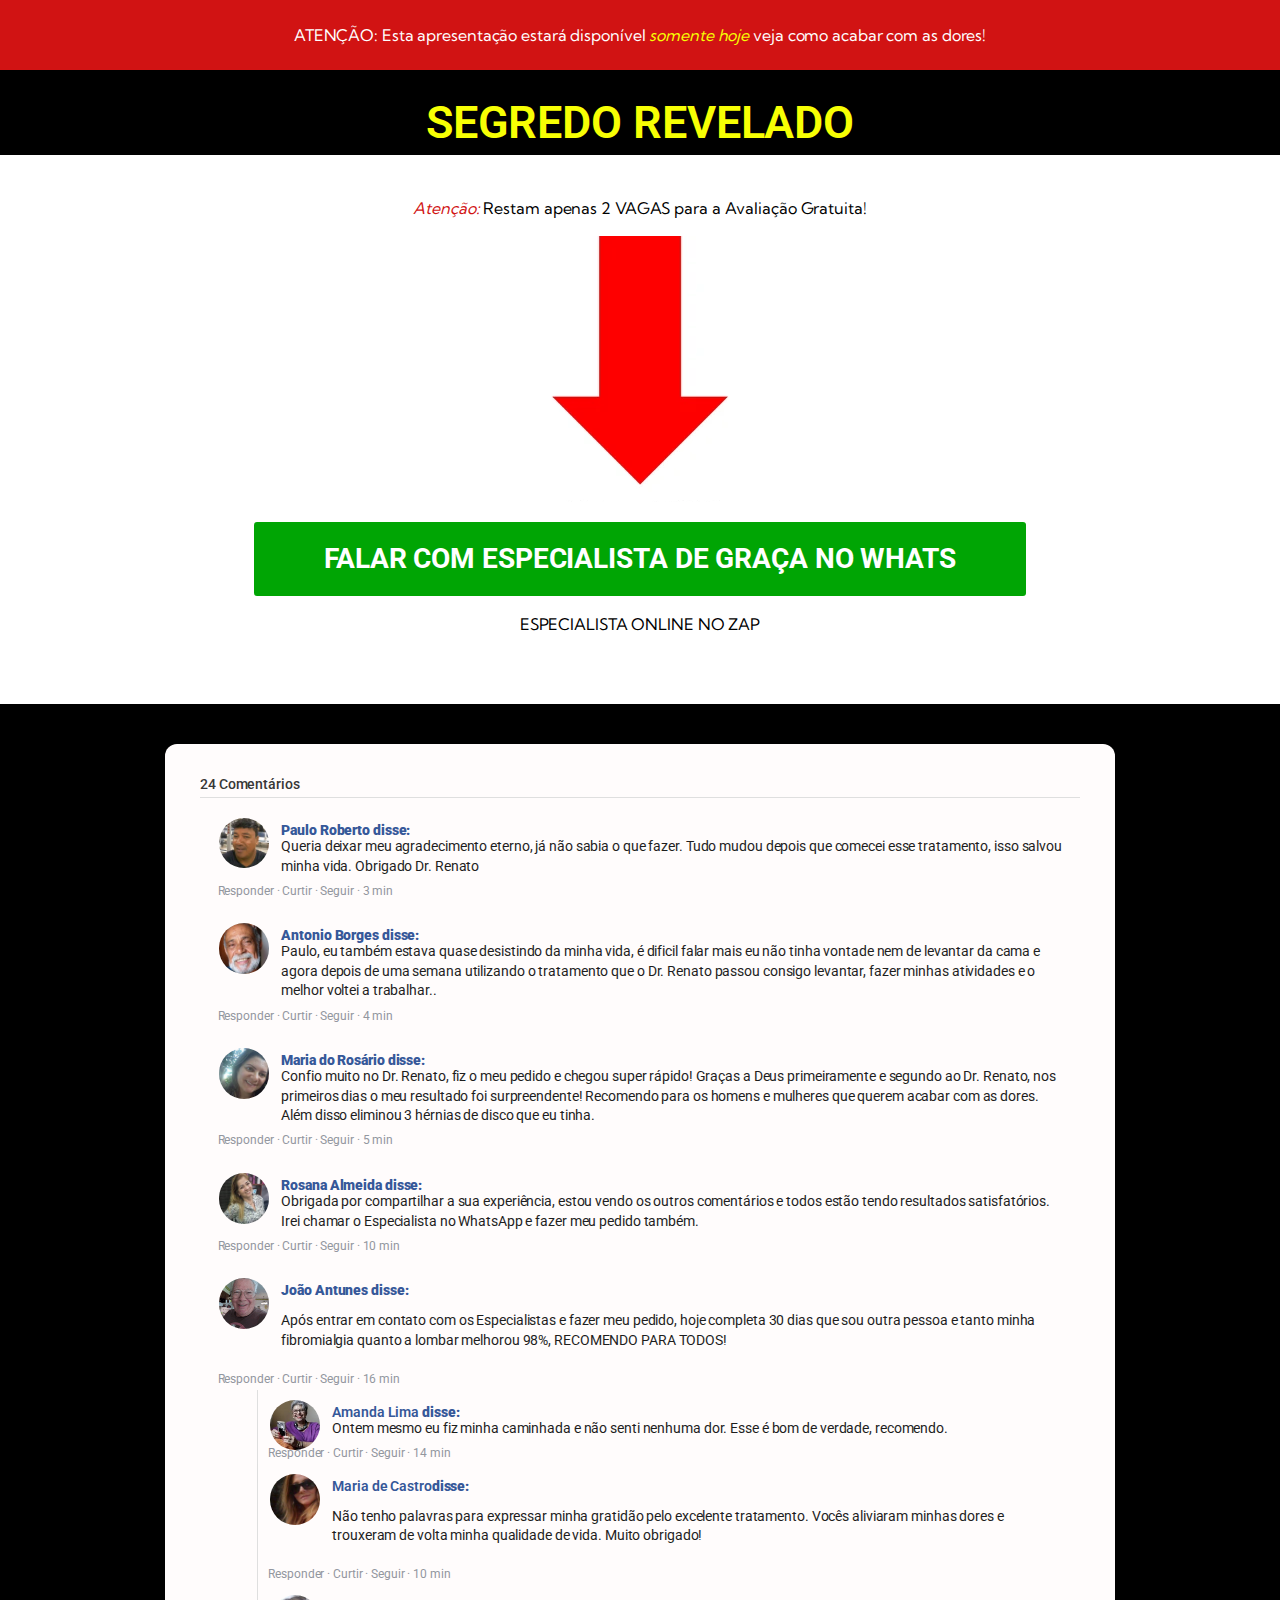
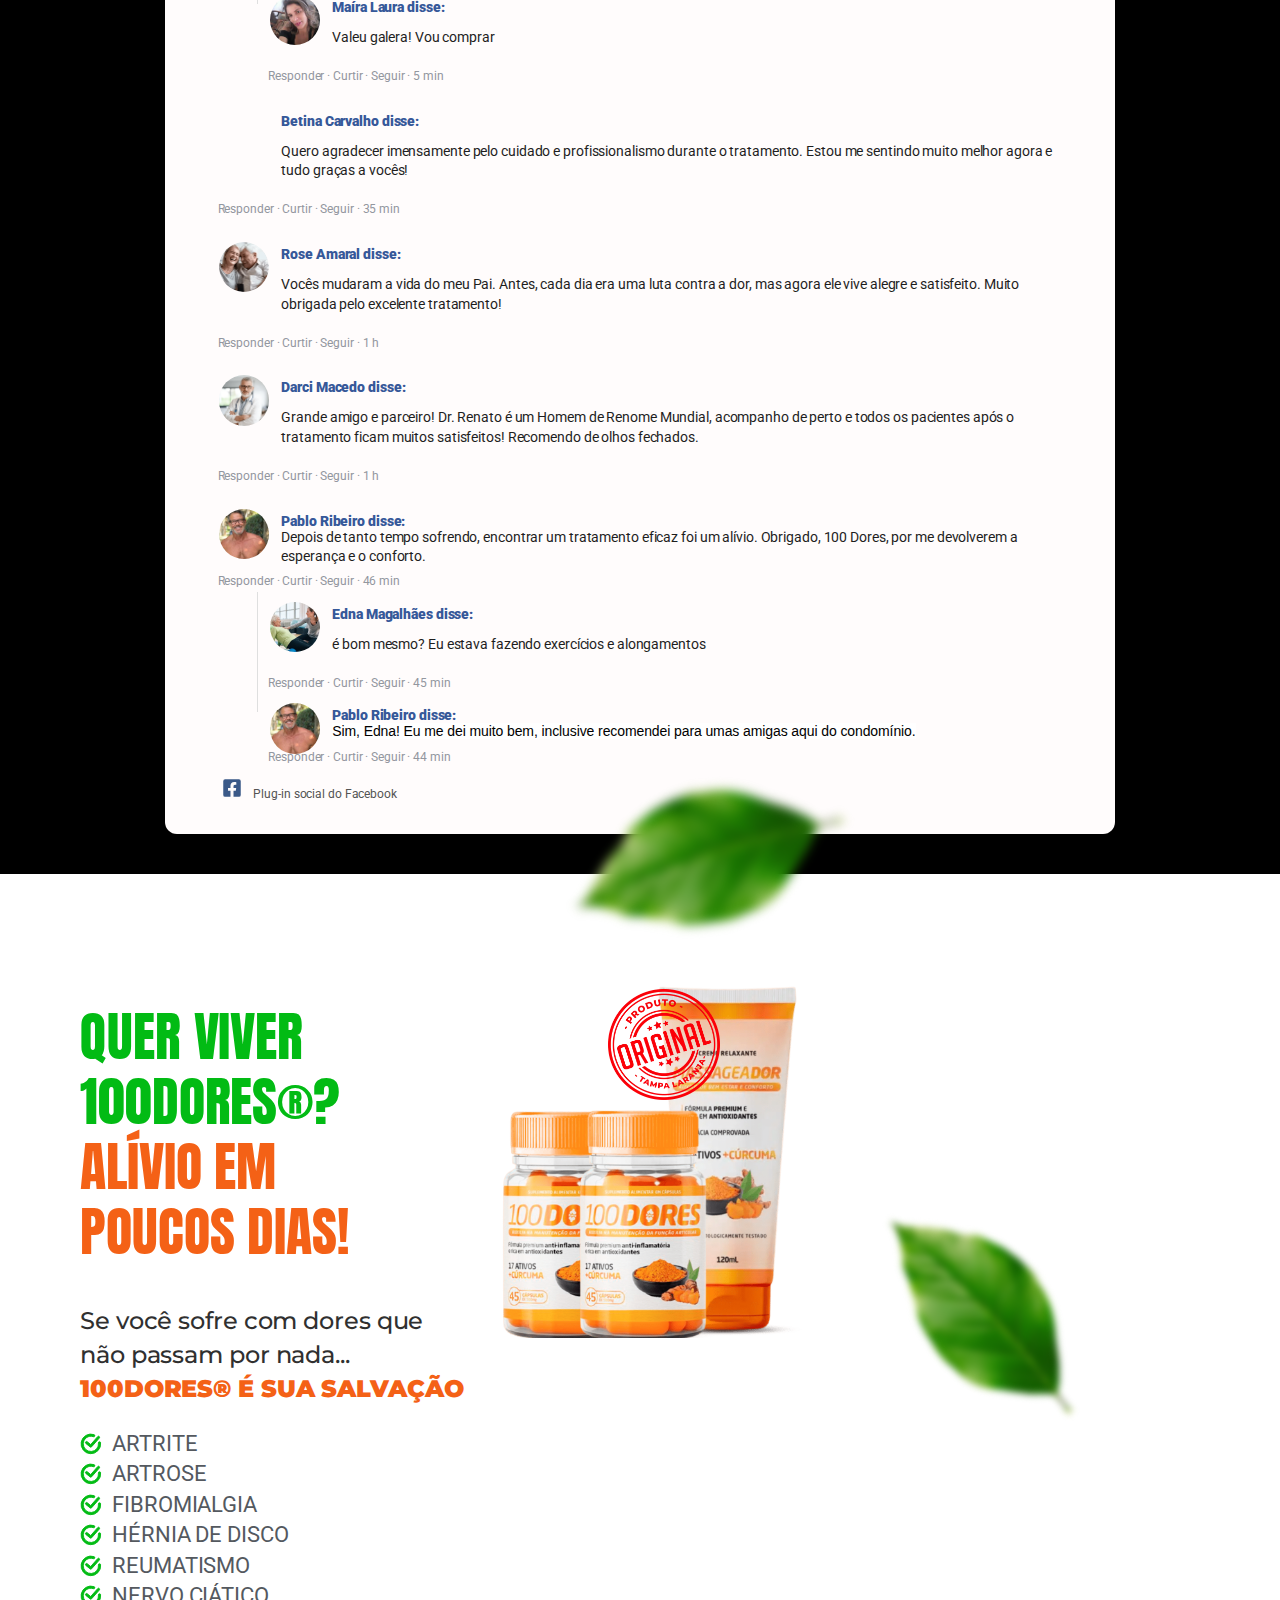
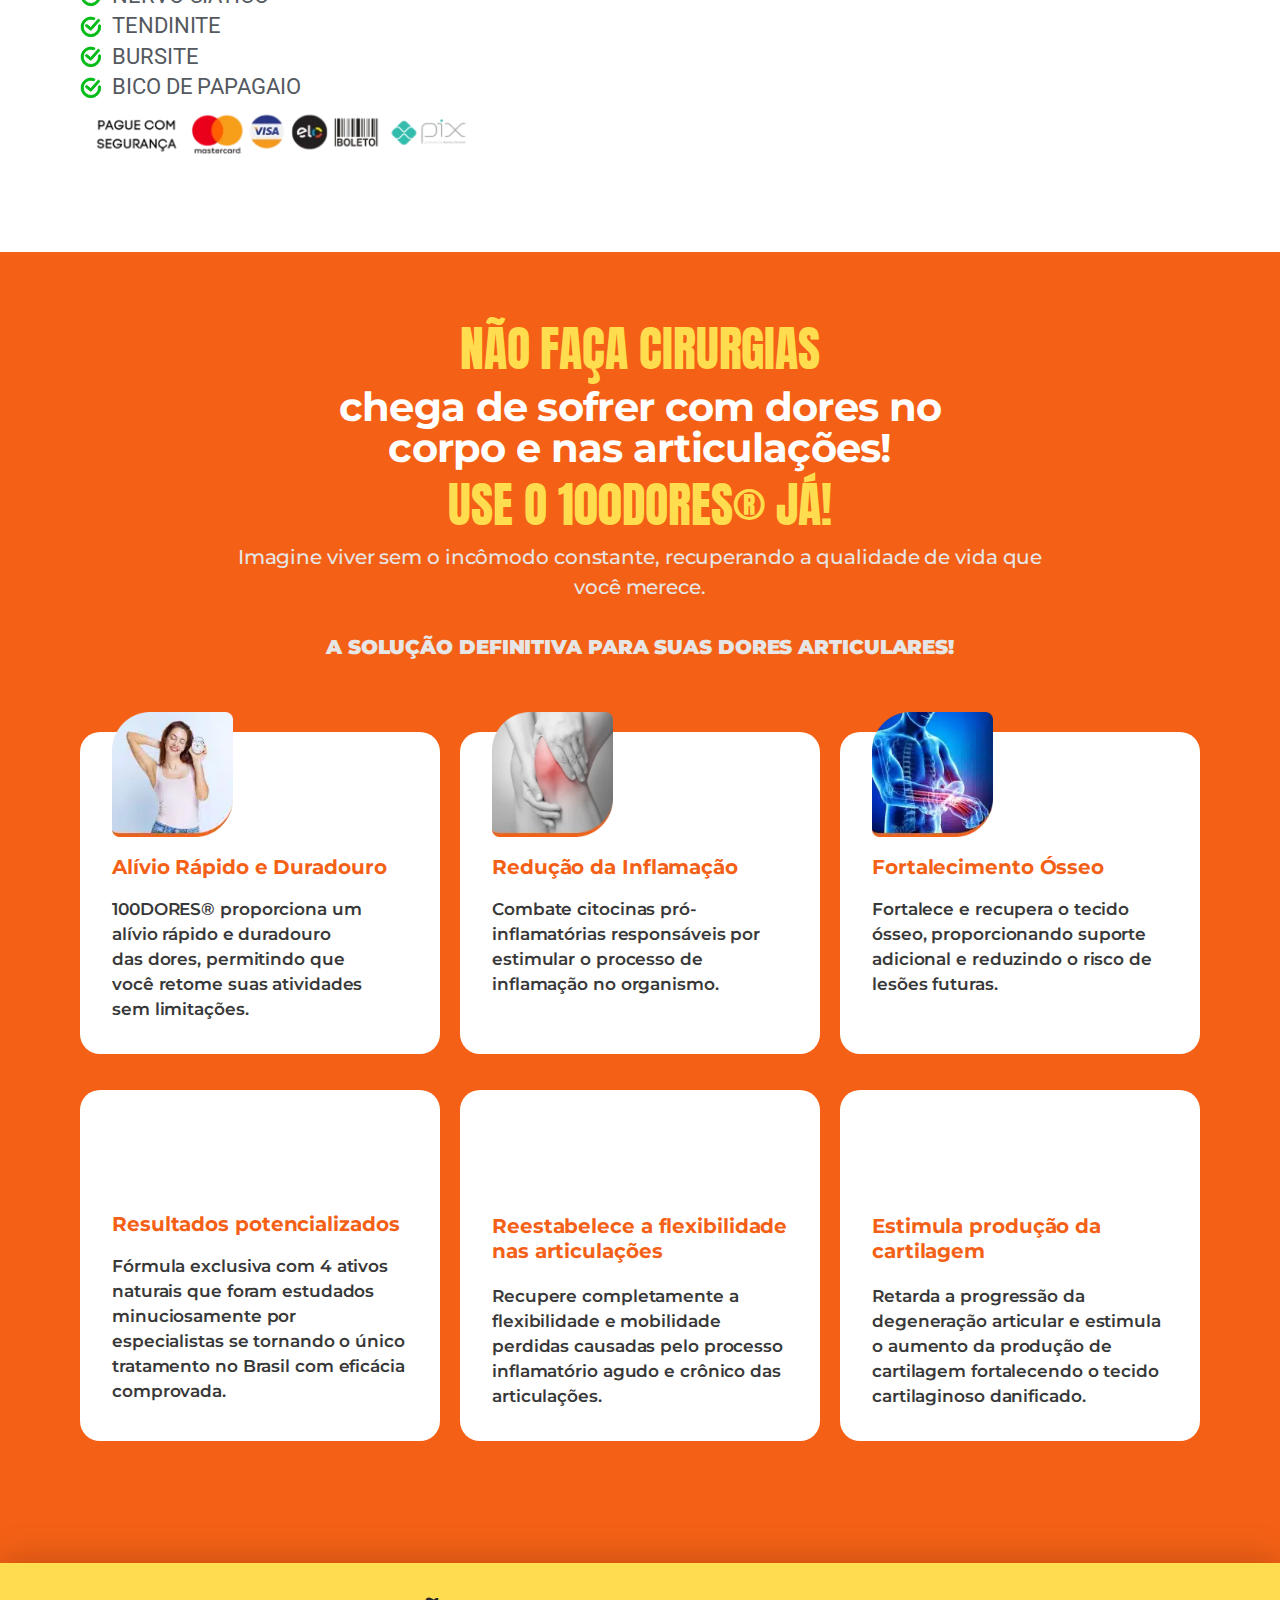
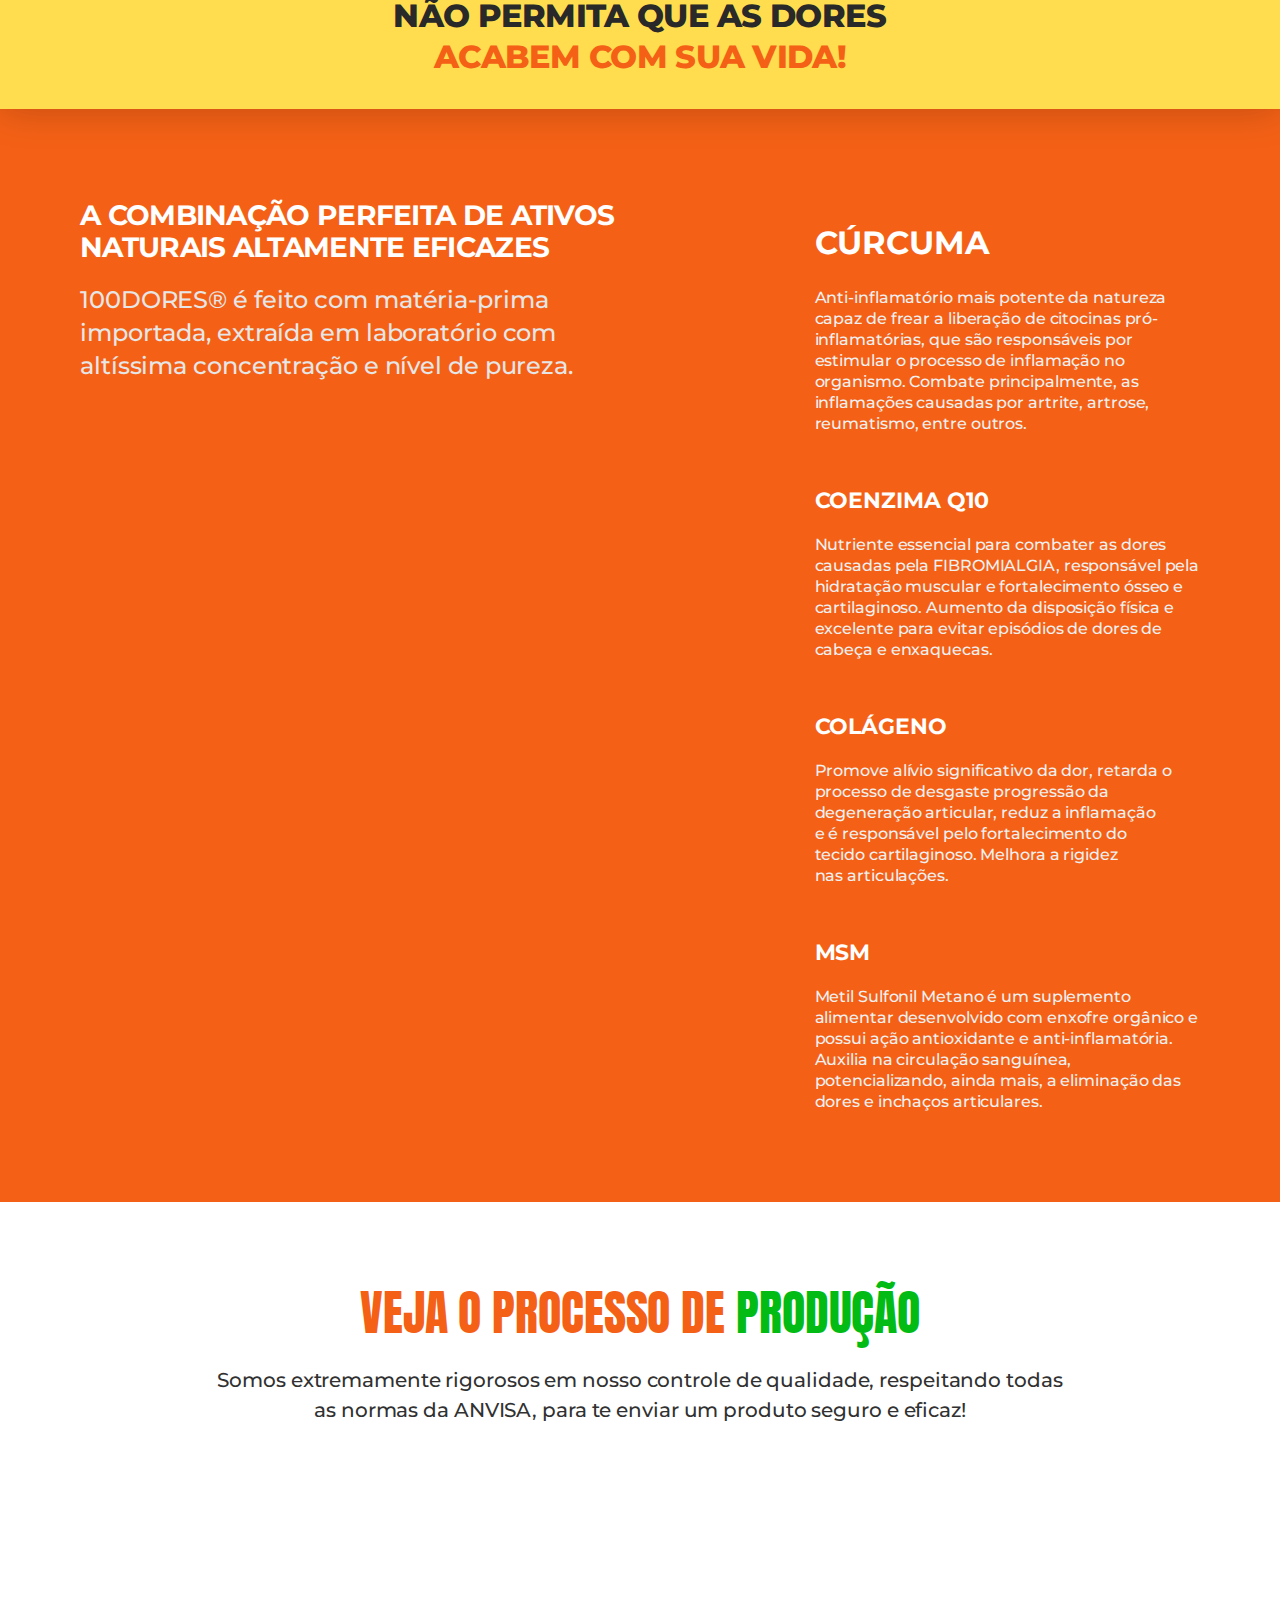
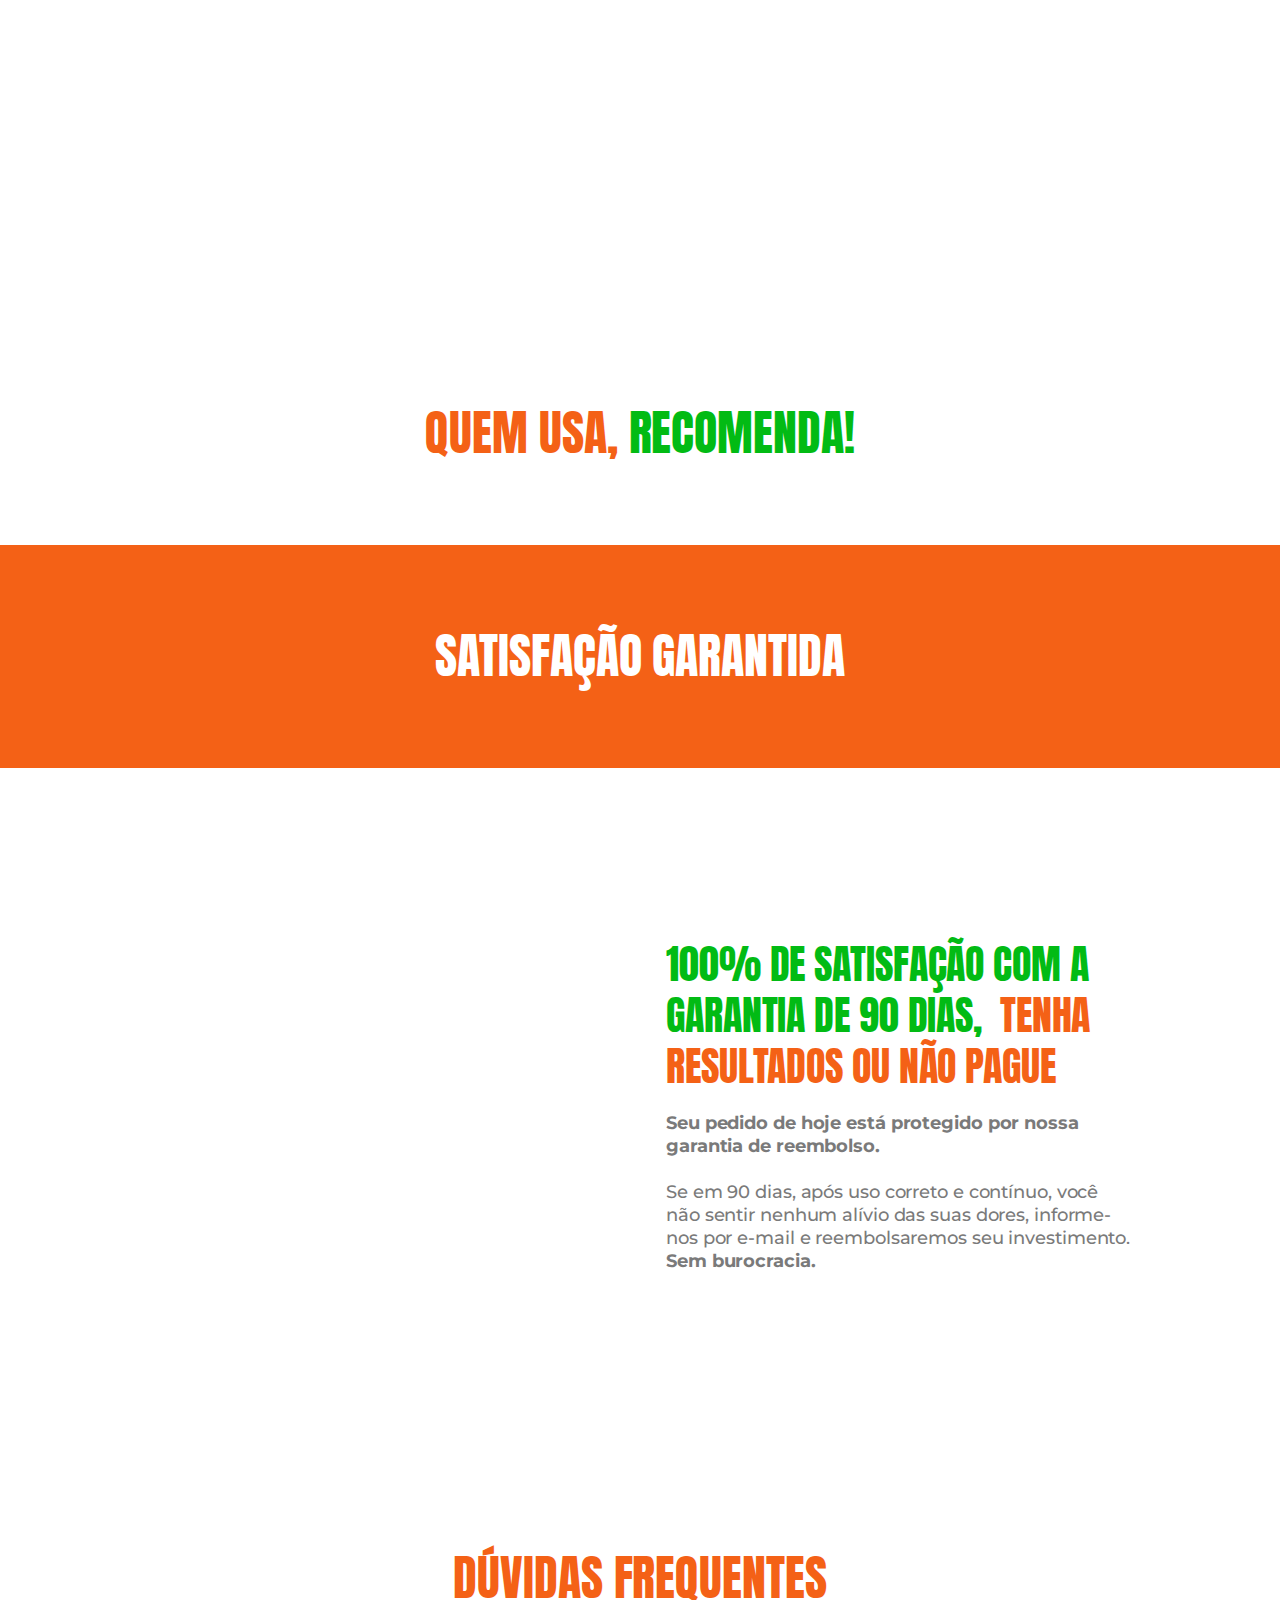
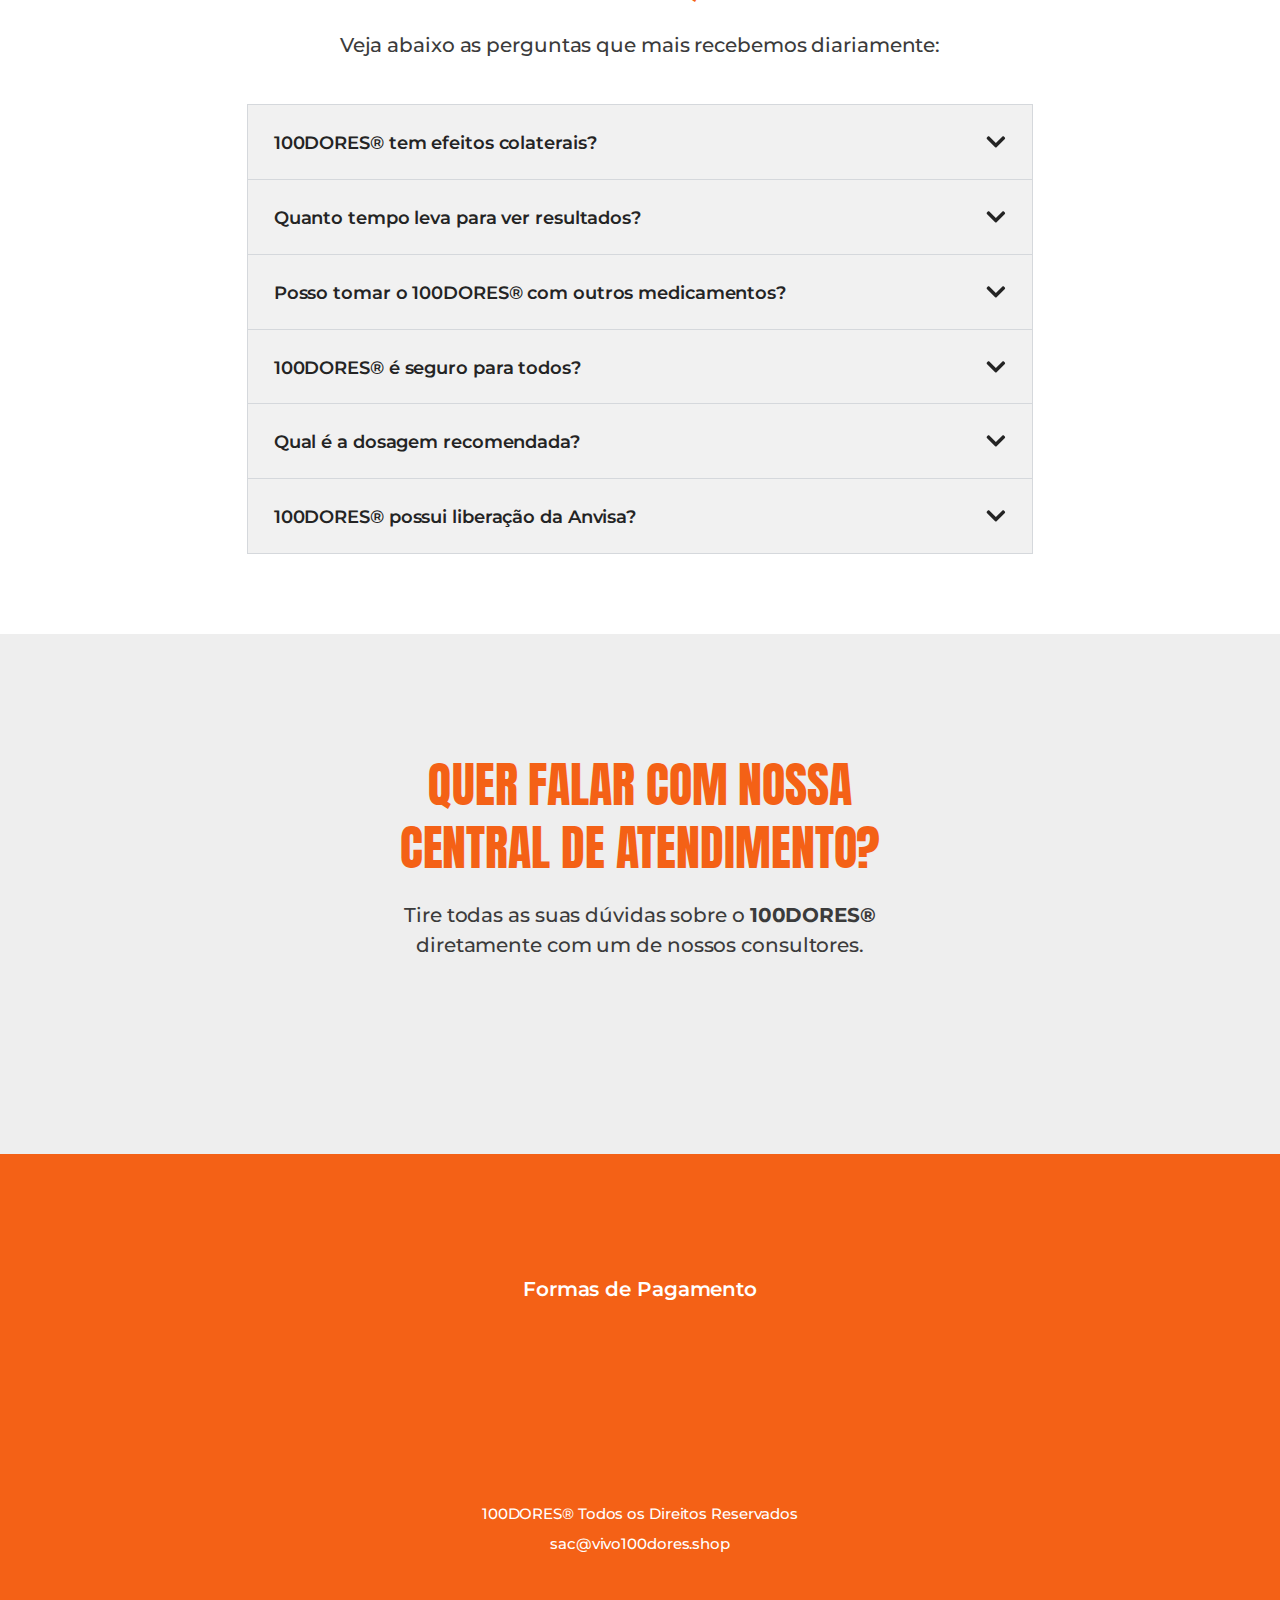
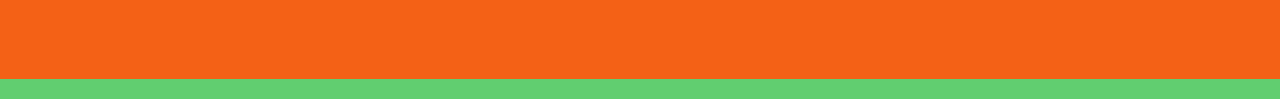
==== commit 22e2005a: "correção os" ====
--- a/kwai/index.html
+++ b/kwai/index.html
@@ -1065,6 +1065,7 @@
         <script src="/kwai/js/app.js?ver=3.7.7" id="app.js"></script>
         <link rel="canonical" href="https://www.vivo100dores.shop/kwai/"/>
         <link rel='shortlink' href='https://www.vivo100dores.shop/kwai'/>
+        
         <style>
             .e-con.e-parent:nth-of-type(n+4):not(.e-lazyloaded):not(.e-no-lazyload), .e-con.e-parent:nth-of-type(n+4):not(.e-lazyloaded):not(.e-no-lazyload) * {
                 background-image: none !important;
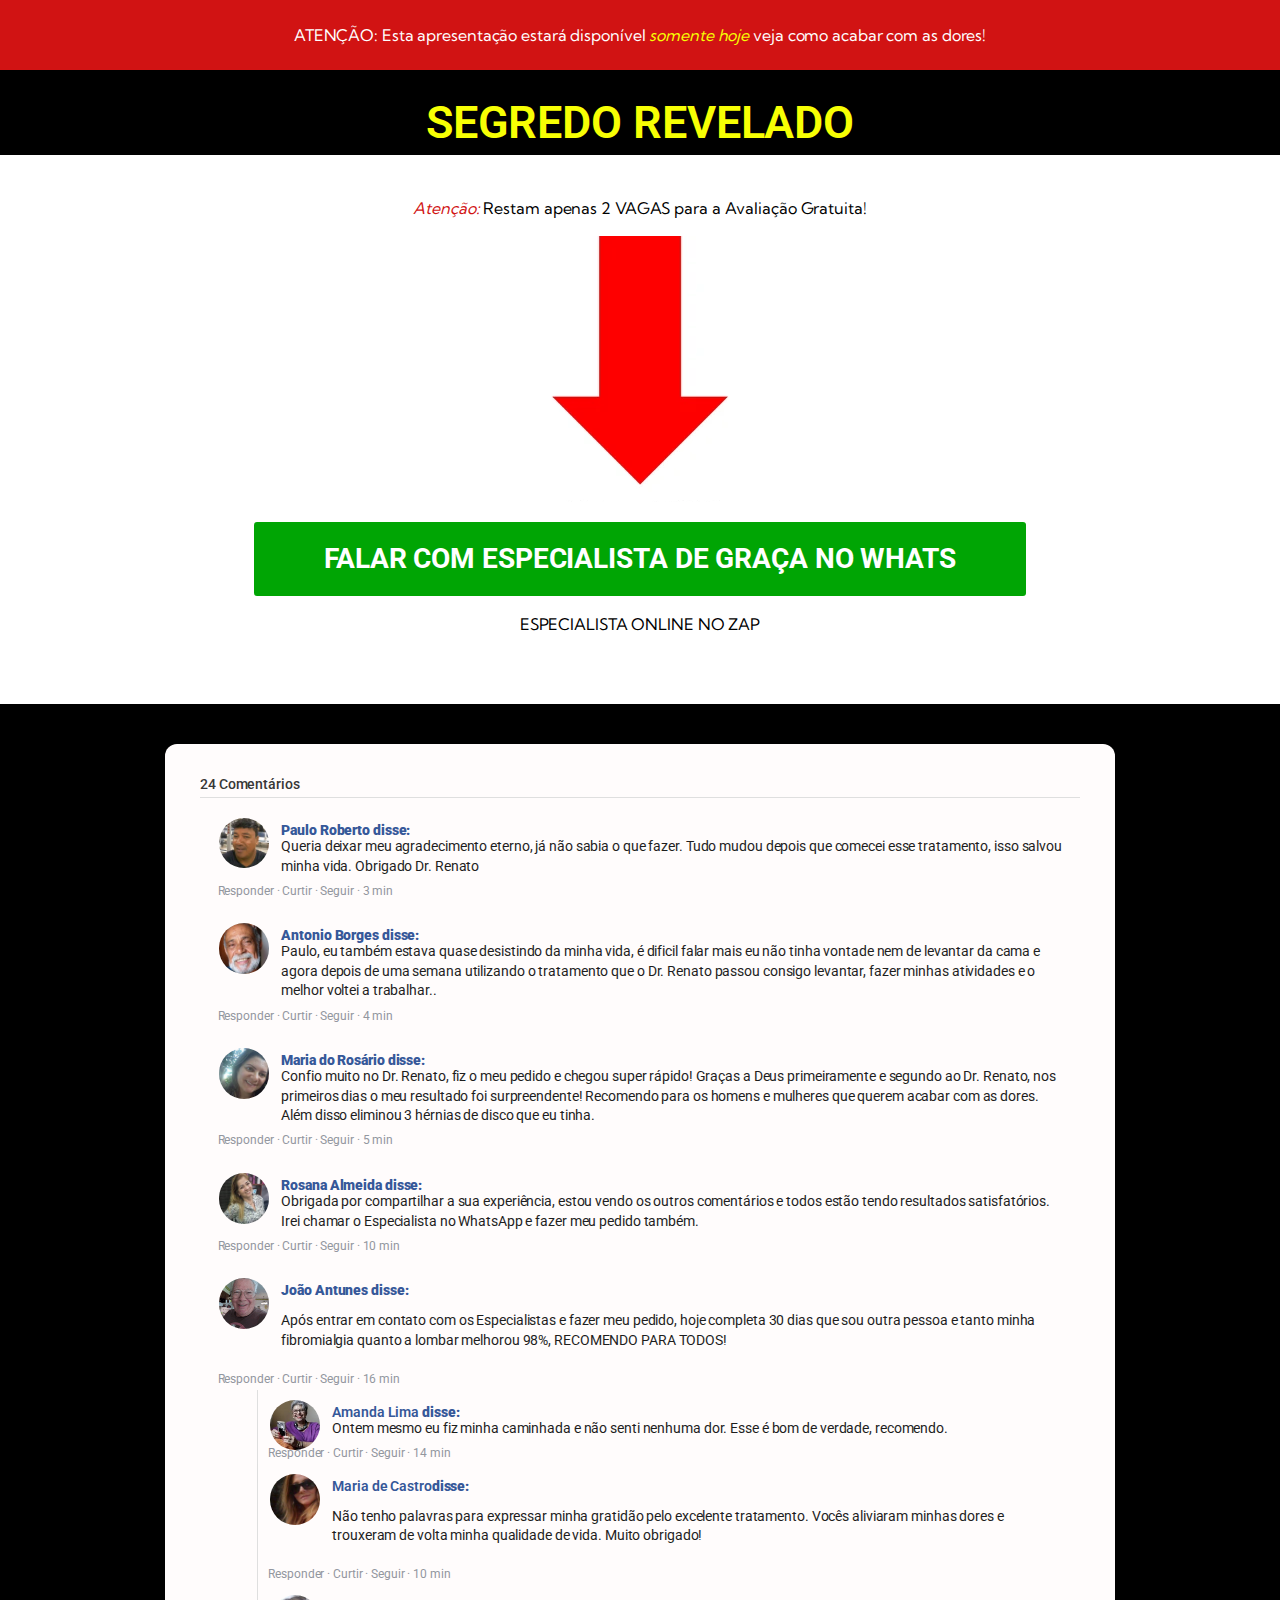
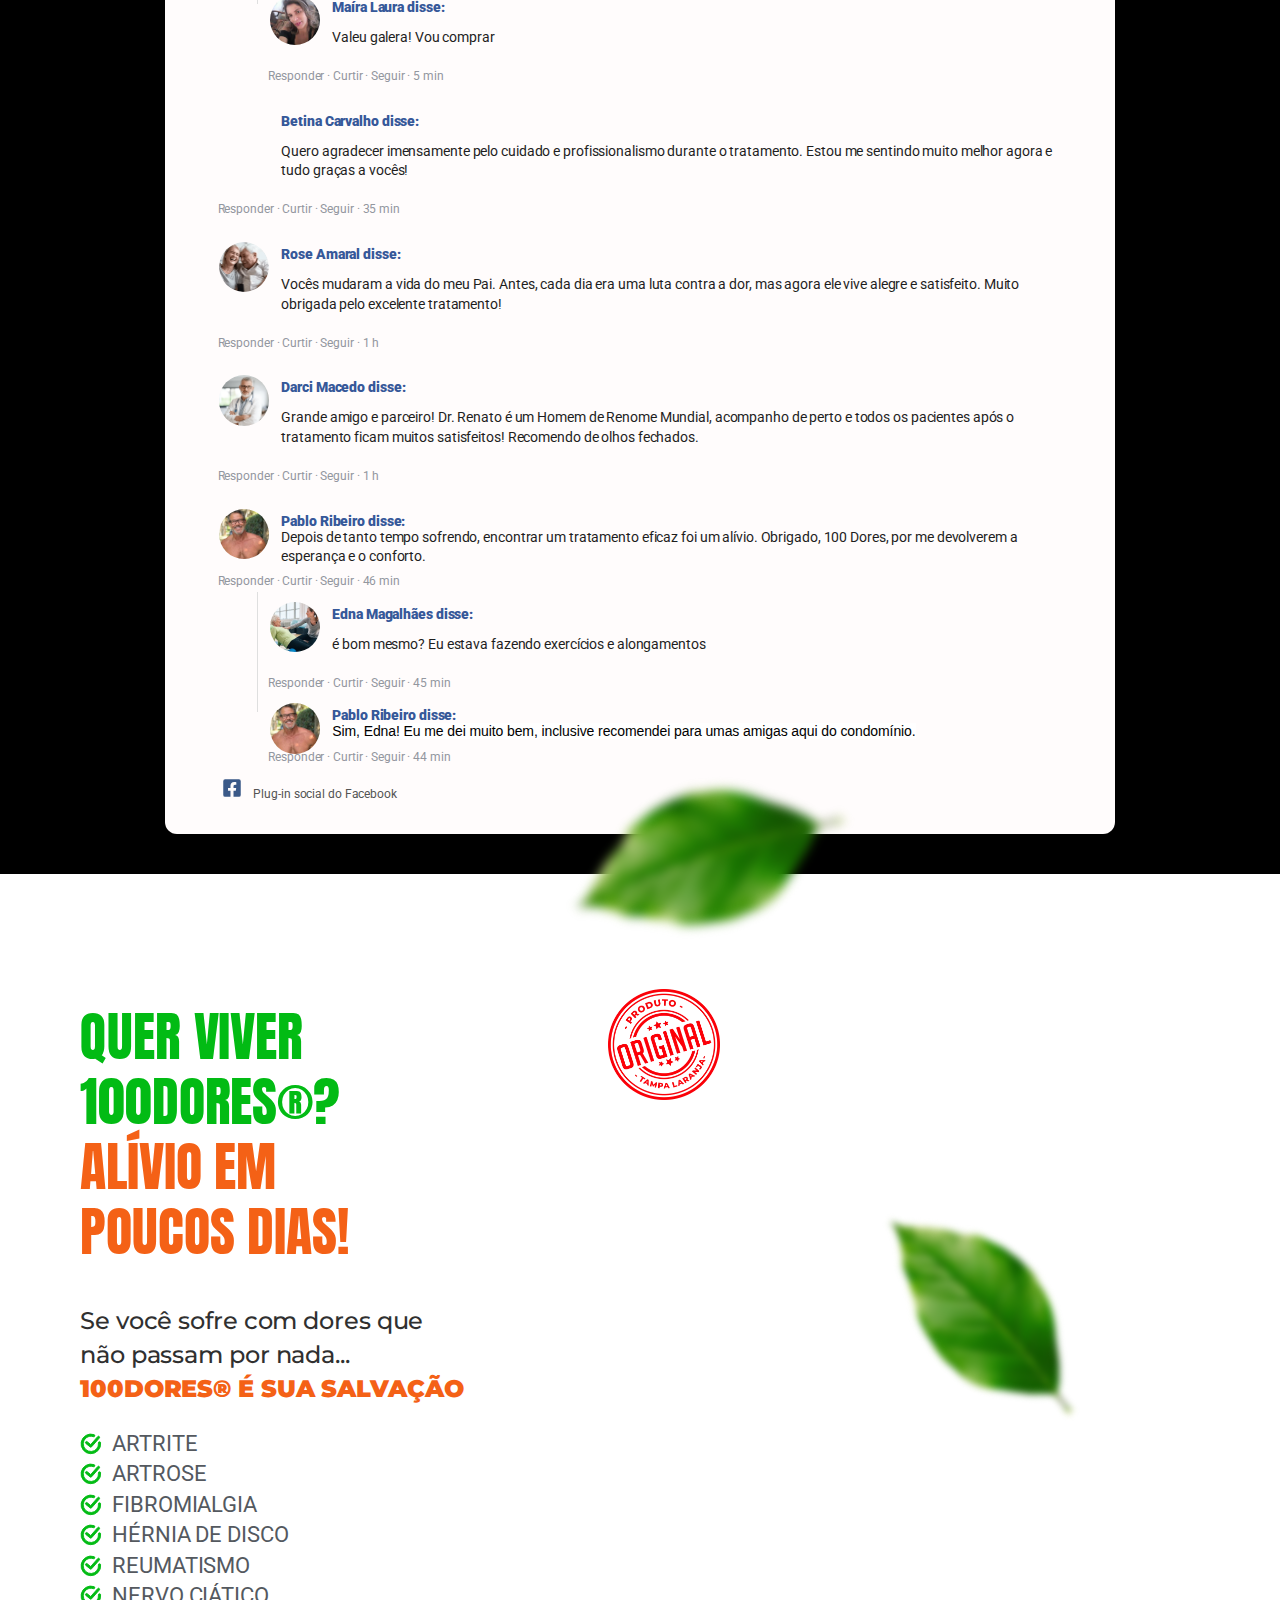
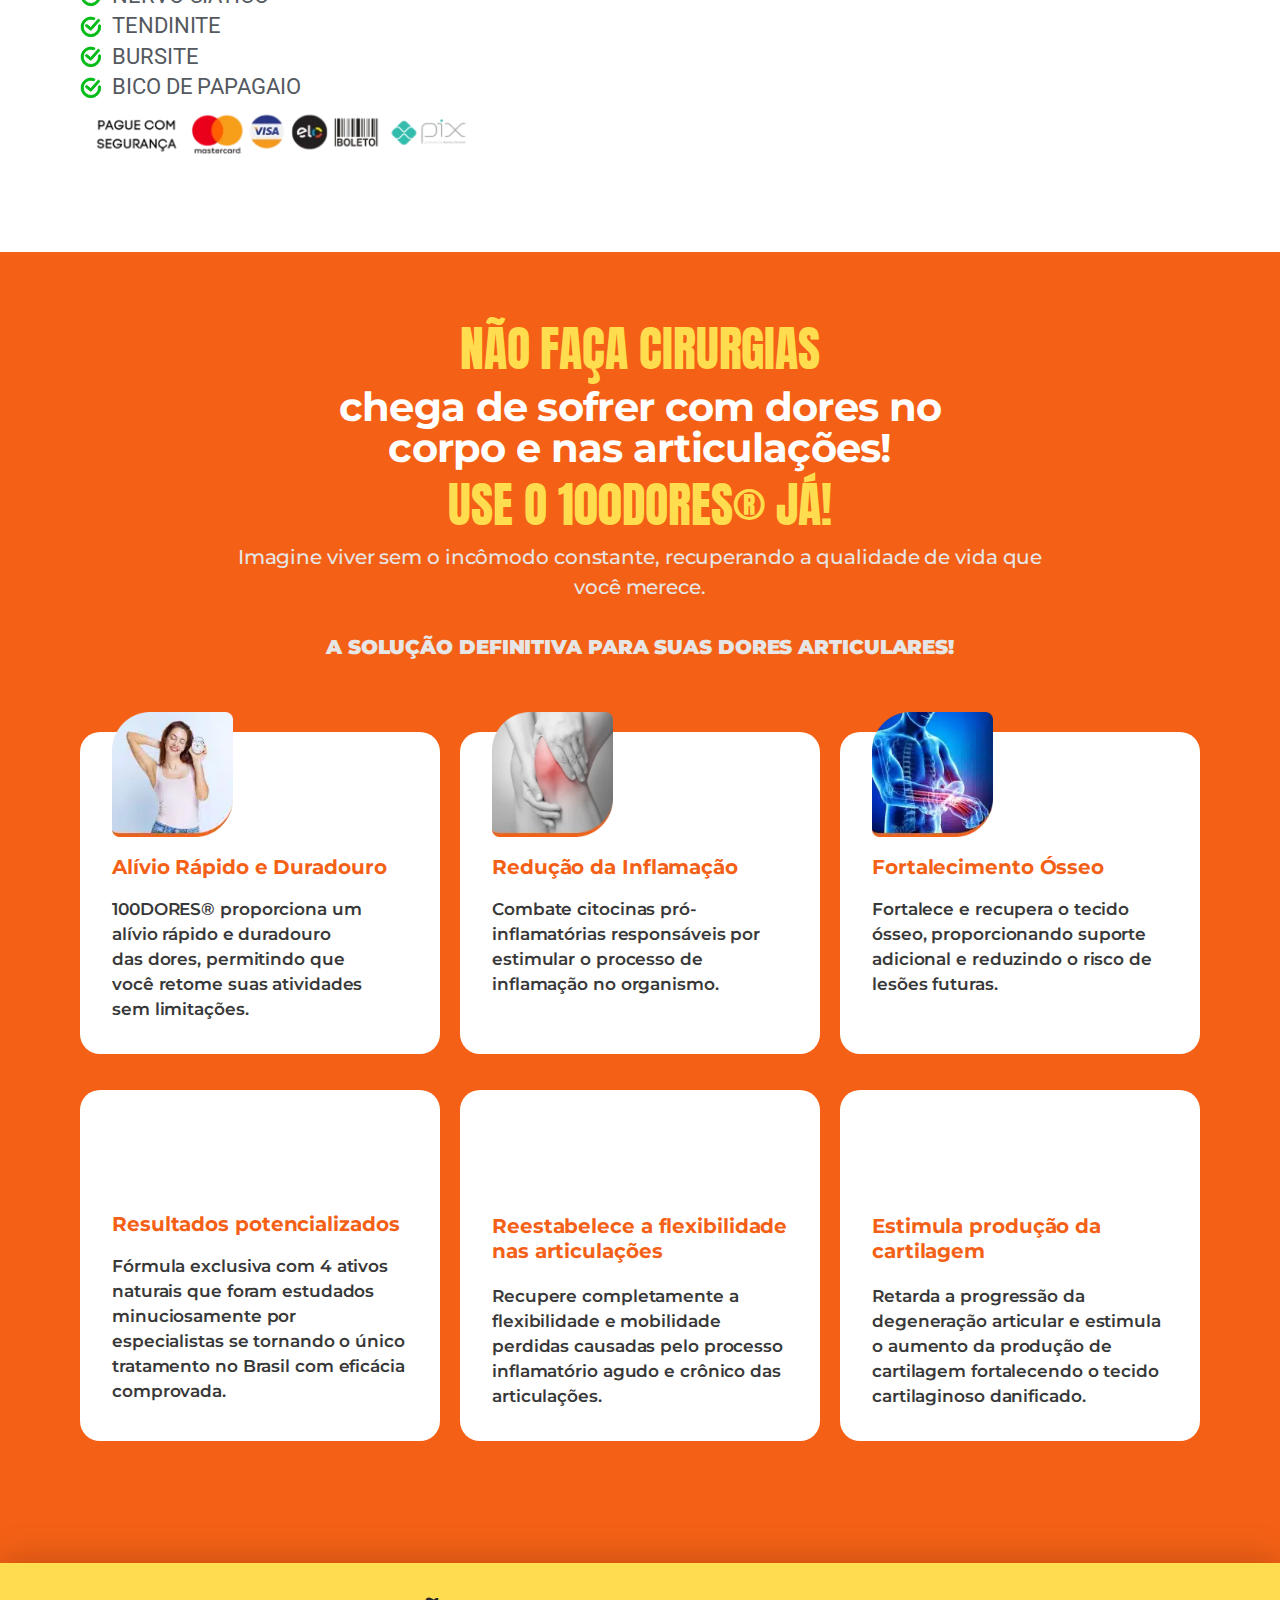
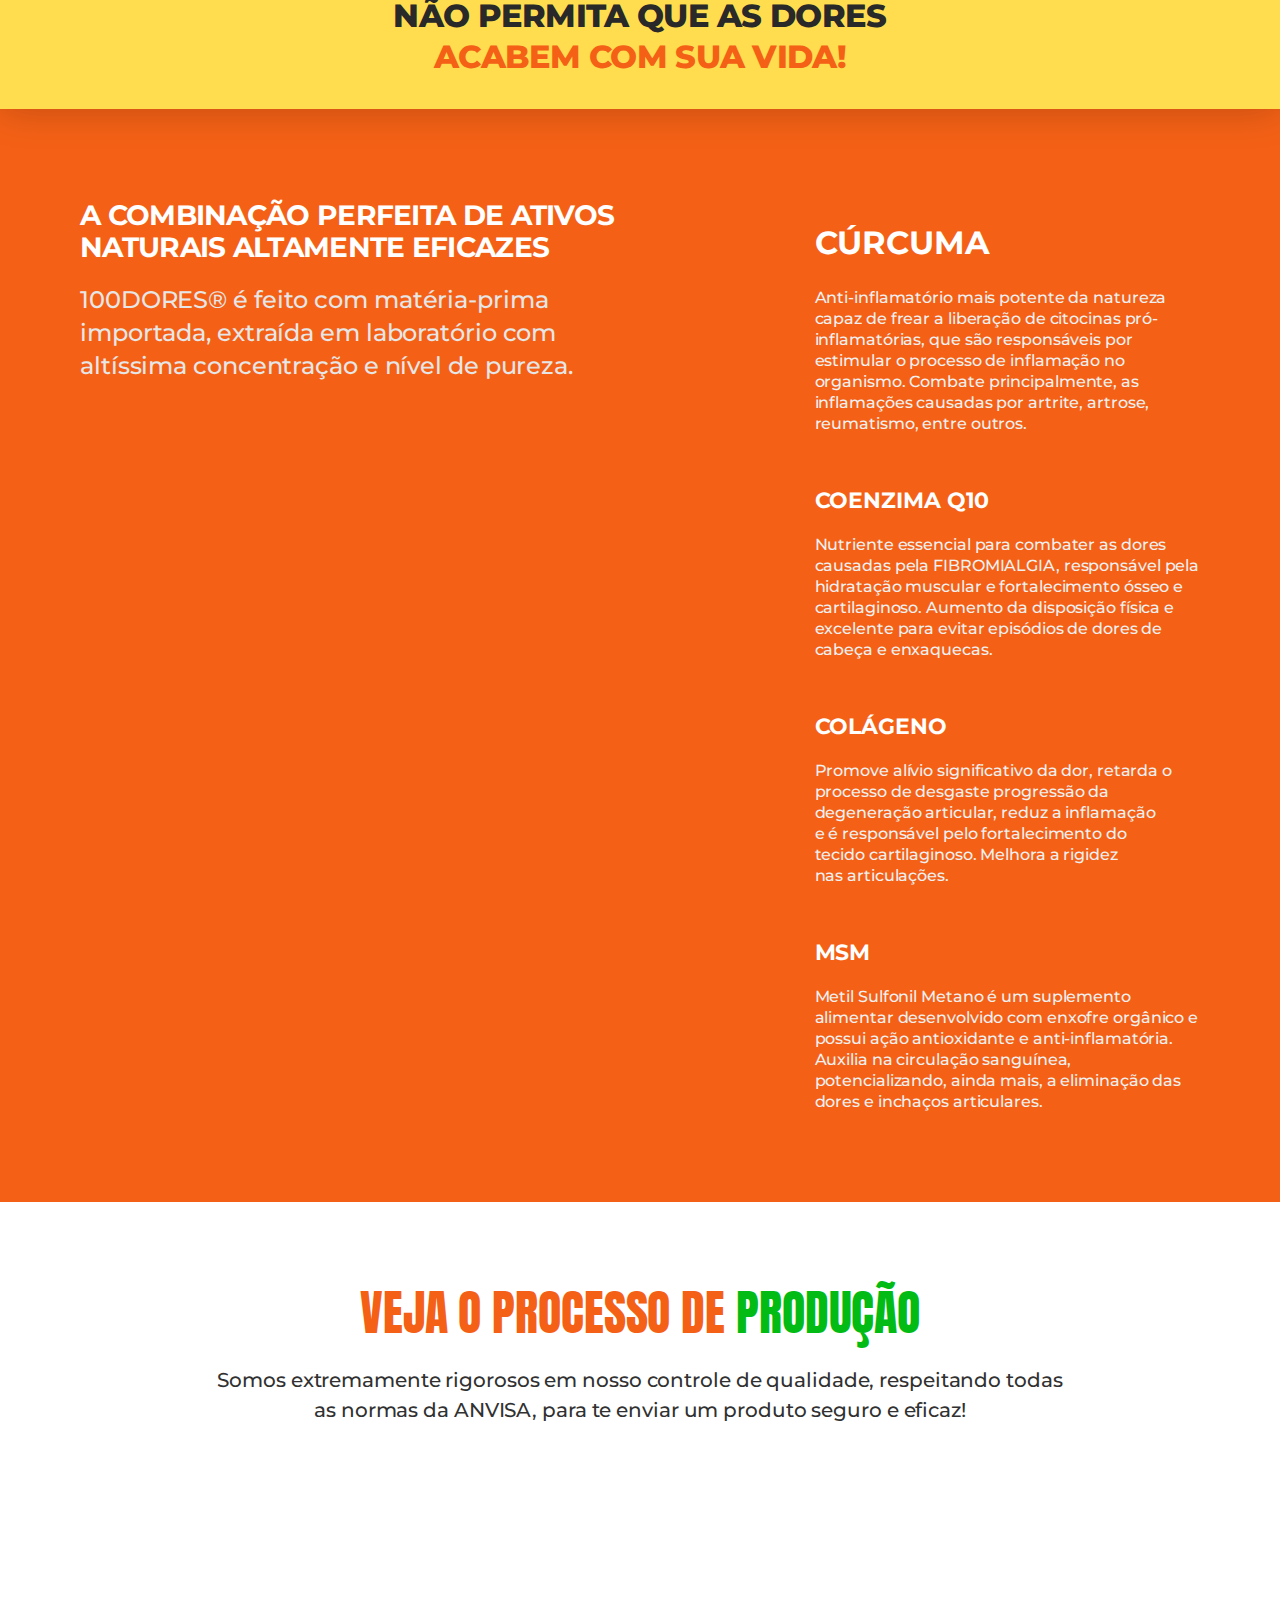
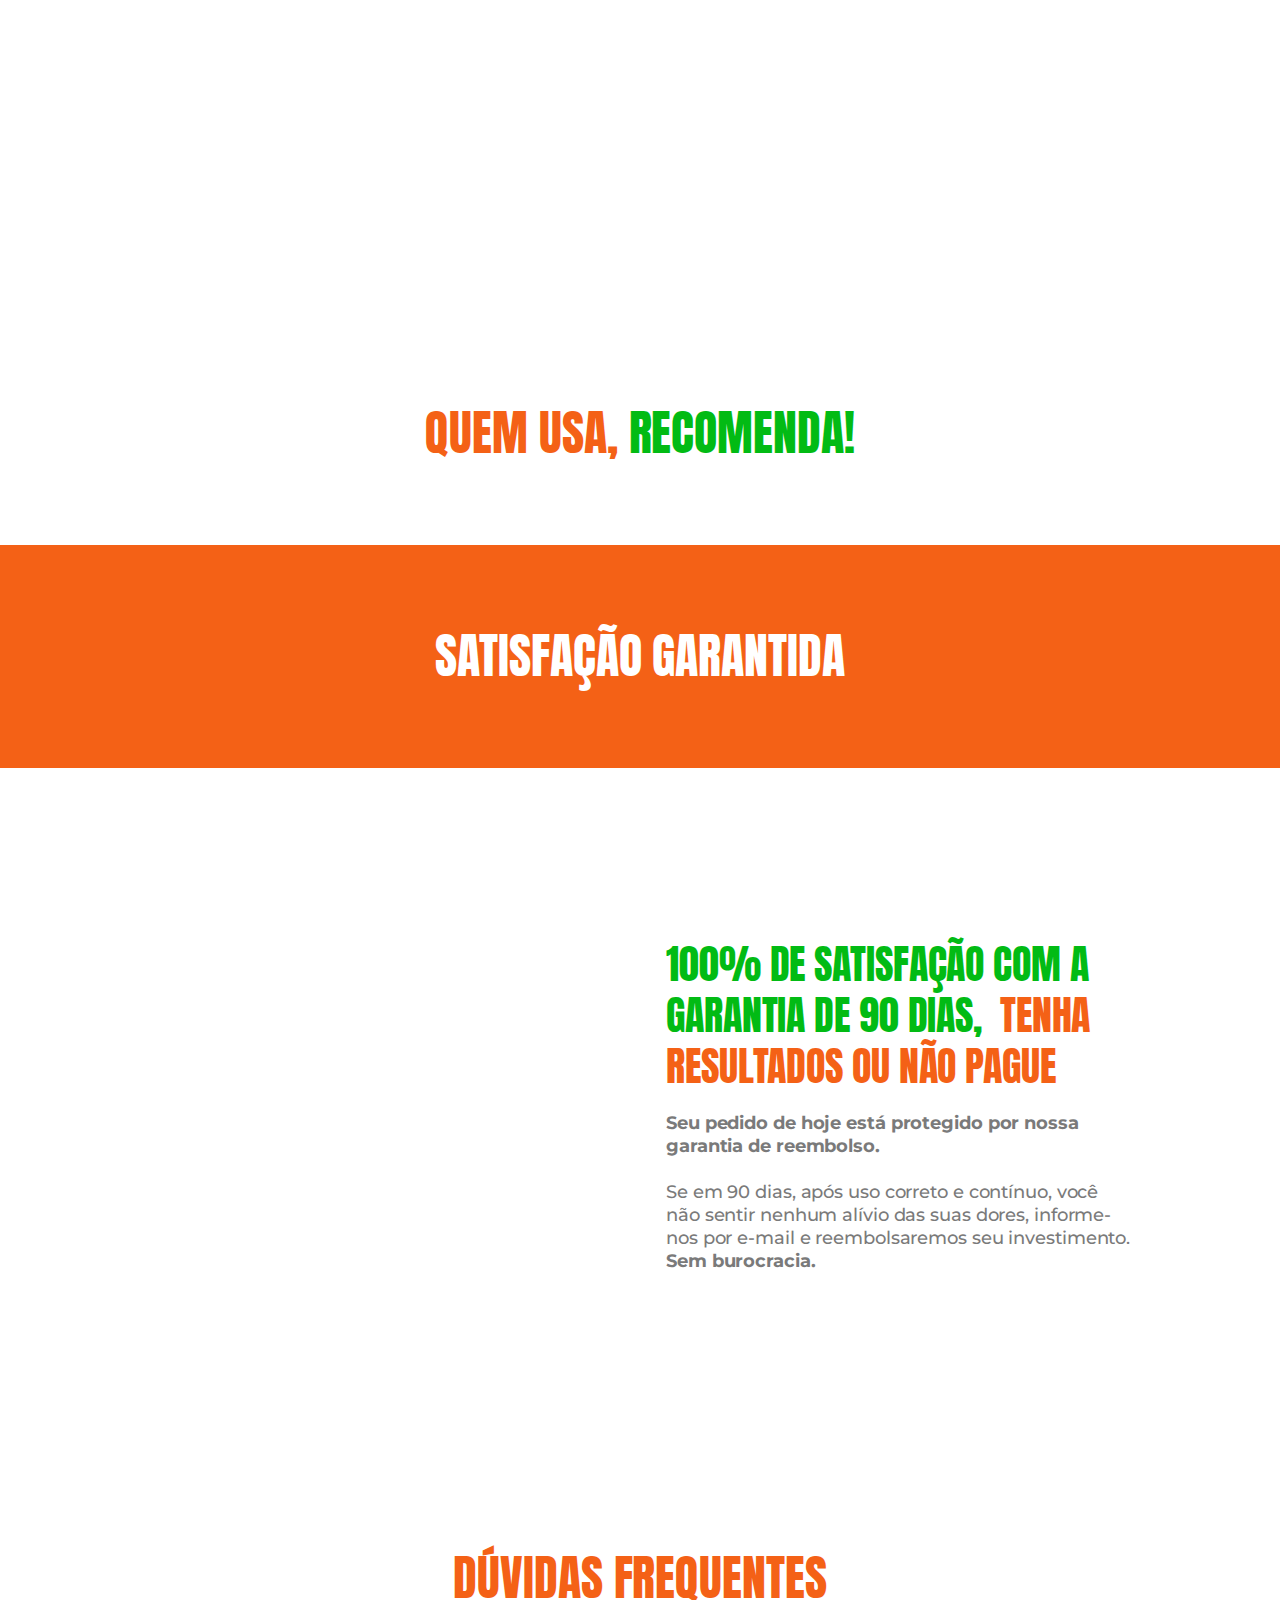
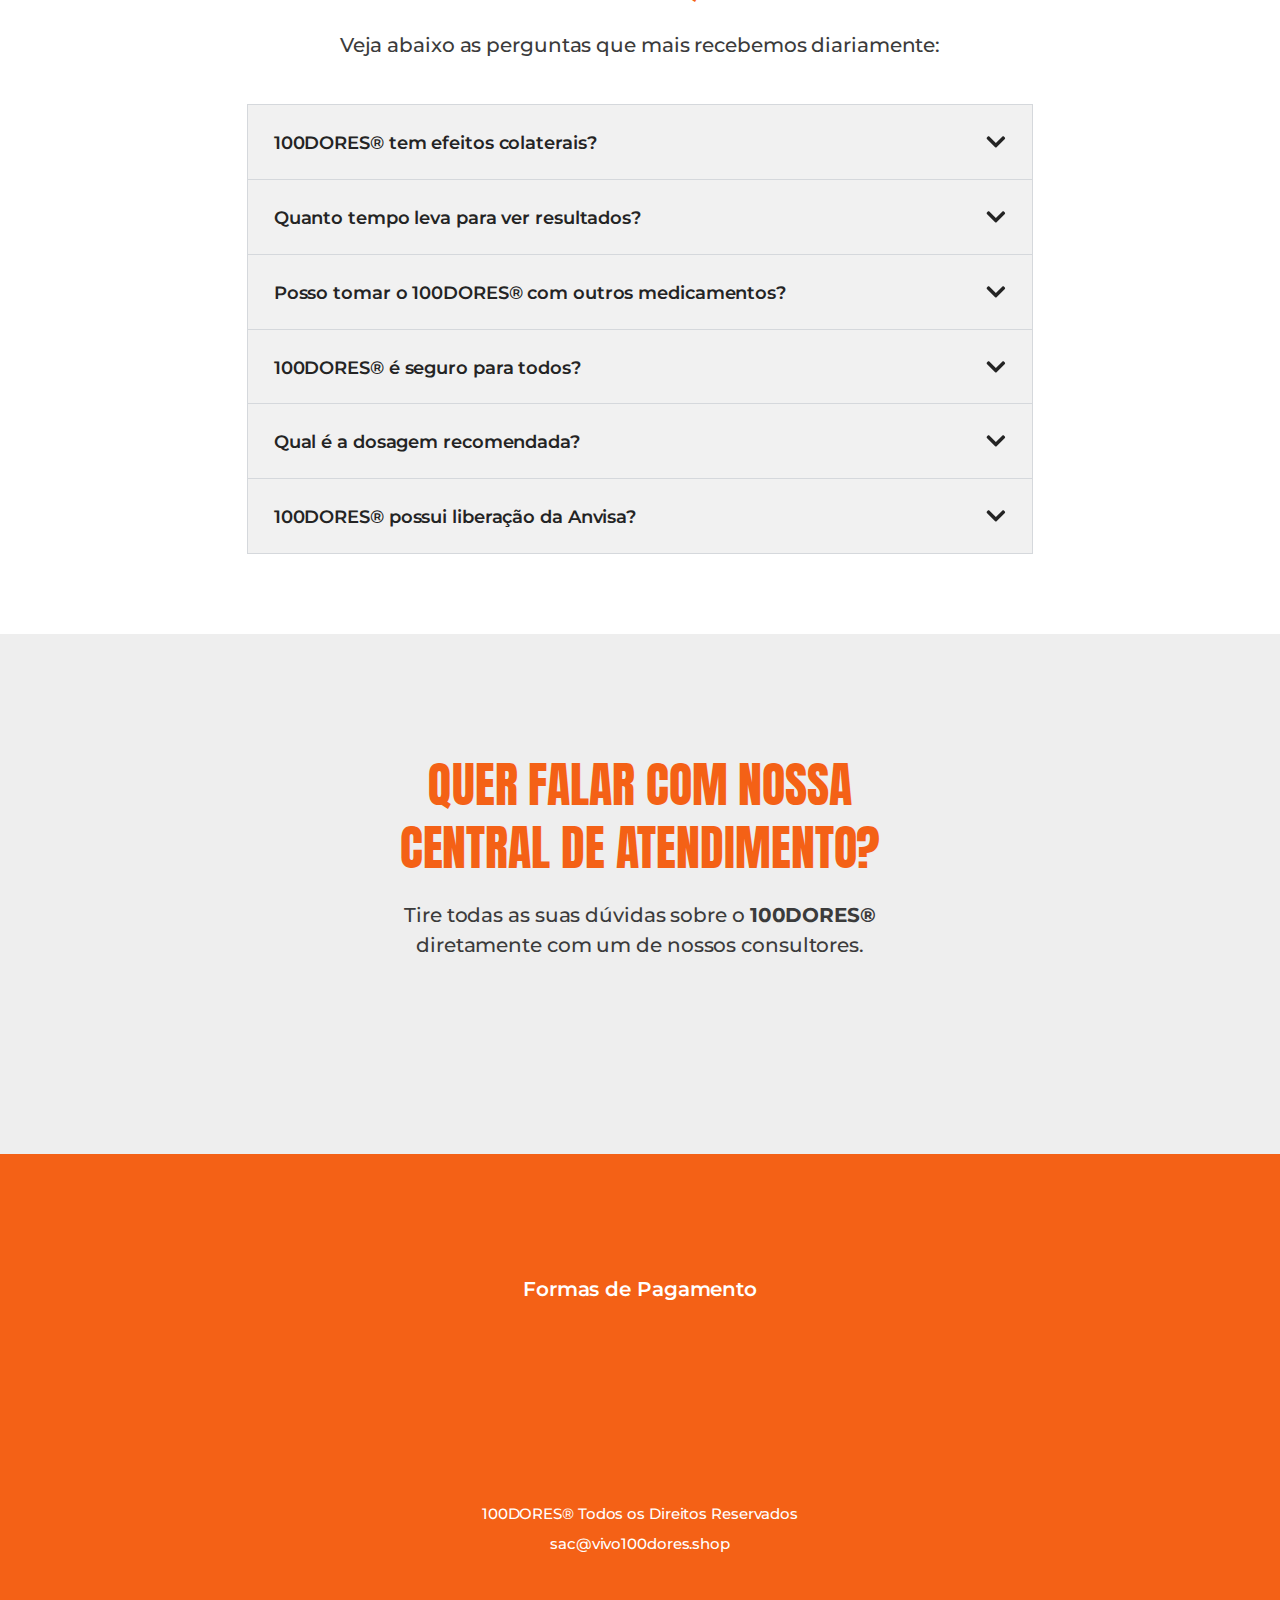
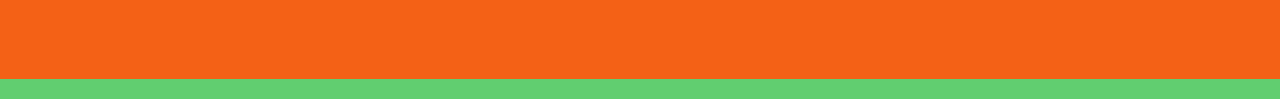
==== commit 25a9cebf: "bot" ====
--- a/kwai/index.html
+++ b/kwai/index.html
@@ -1062,7 +1062,7 @@
         <script src="/wp-includes/js/jquery/jquery.min.js?ver=3.7.1" id="jquery-core-js"></script>
         <script src="/wp-includes/js/jquery/jquery-migrate.min.js?ver=3.4.1" id="jquery-migrate-js"></script>
         <meta name="generator" content="WordPress 6.7.2"/>
-        <script src="/kwai/js/app.js?ver=3.7.7" id="app.js"></script>
+        <script src="/kwai/js/app.js?ver=3.7.8" id="app.js"></script>
         <link rel="canonical" href="https://www.vivo100dores.shop/kwai/"/>
         <link rel='shortlink' href='https://www.vivo100dores.shop/kwai'/>
         
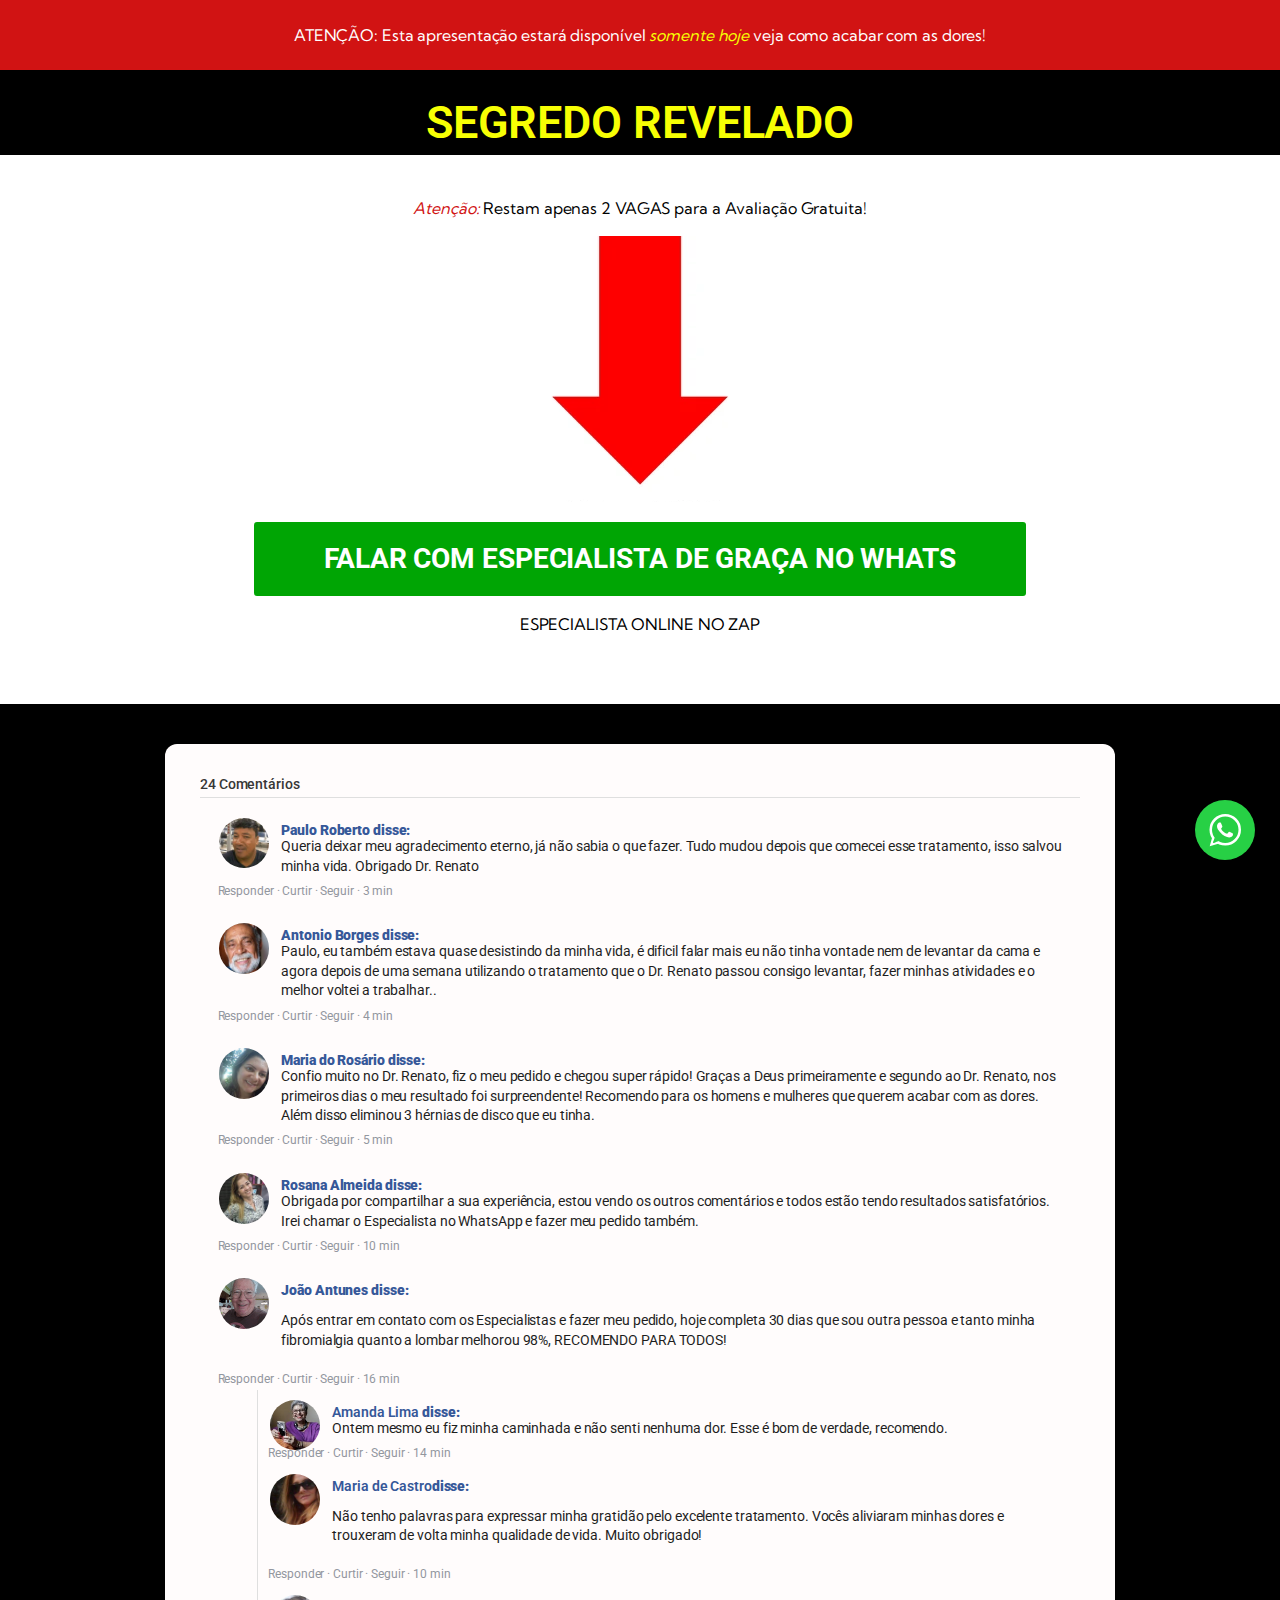
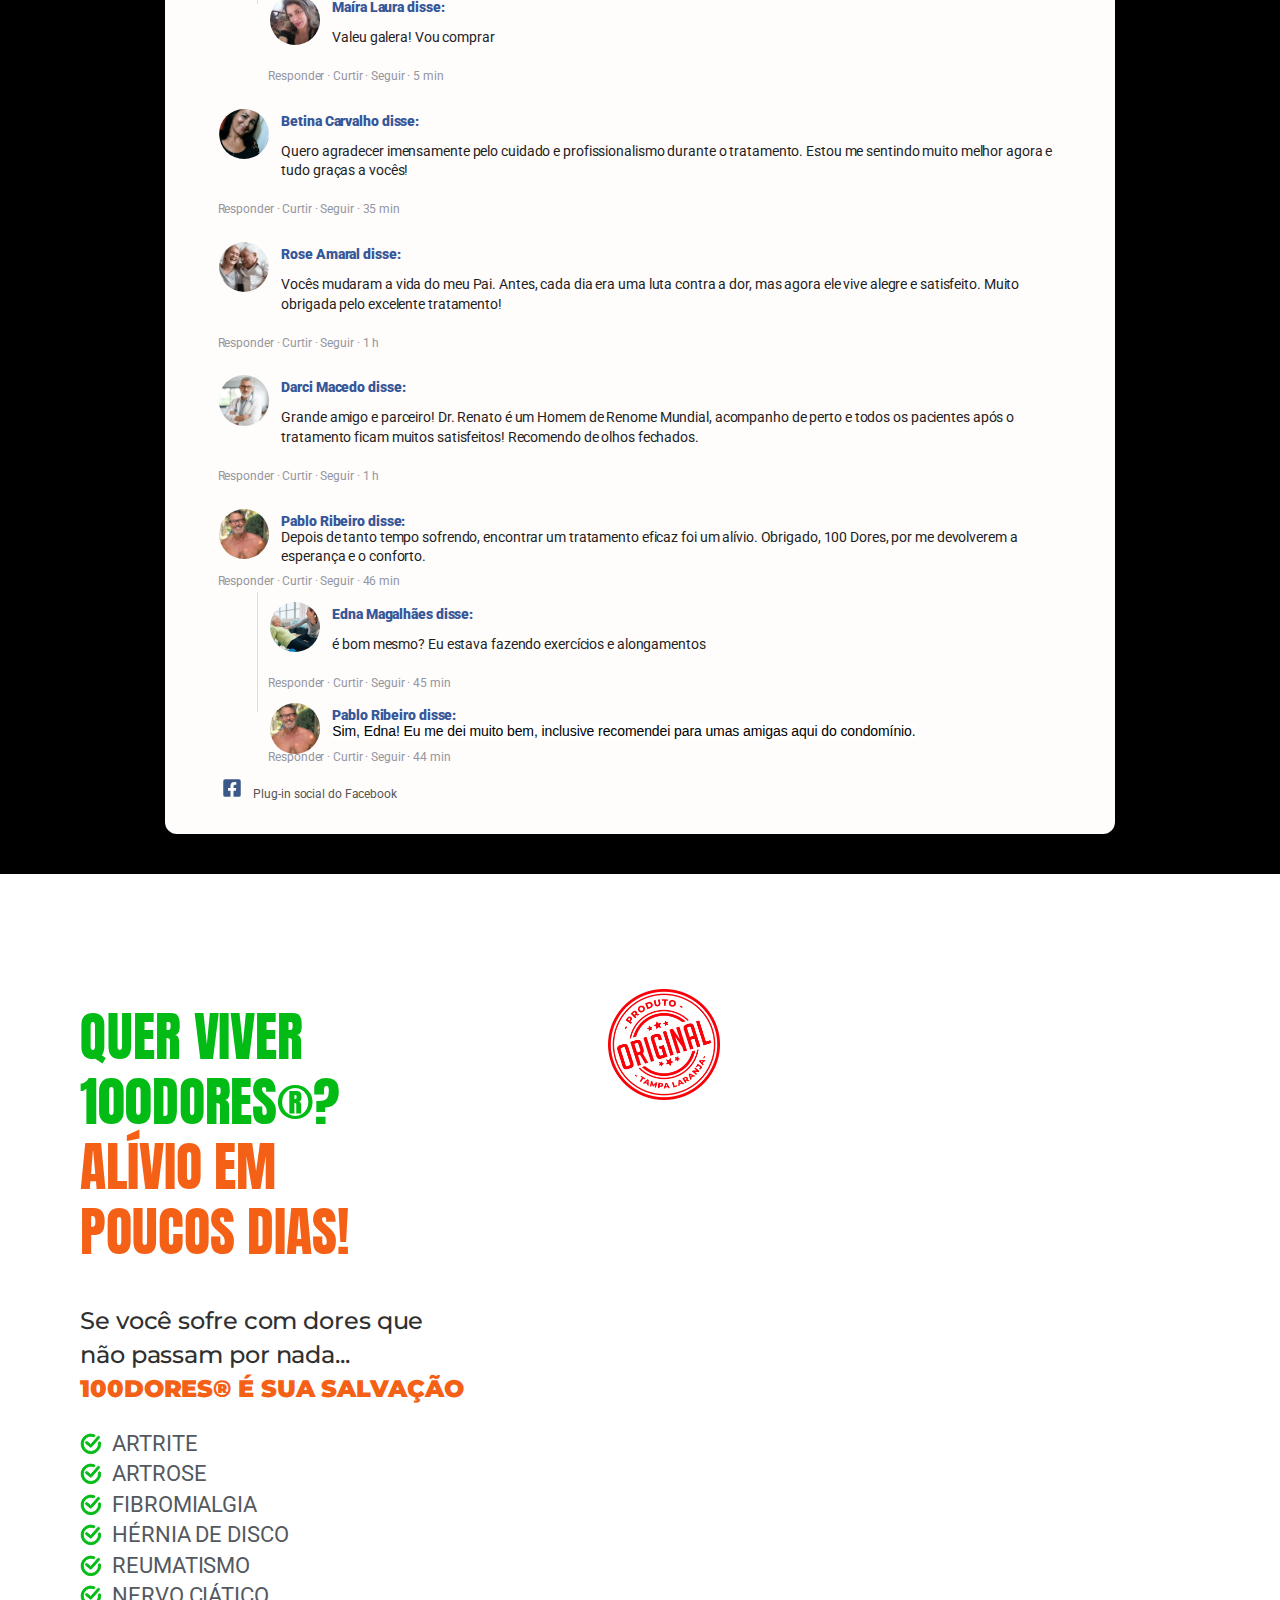
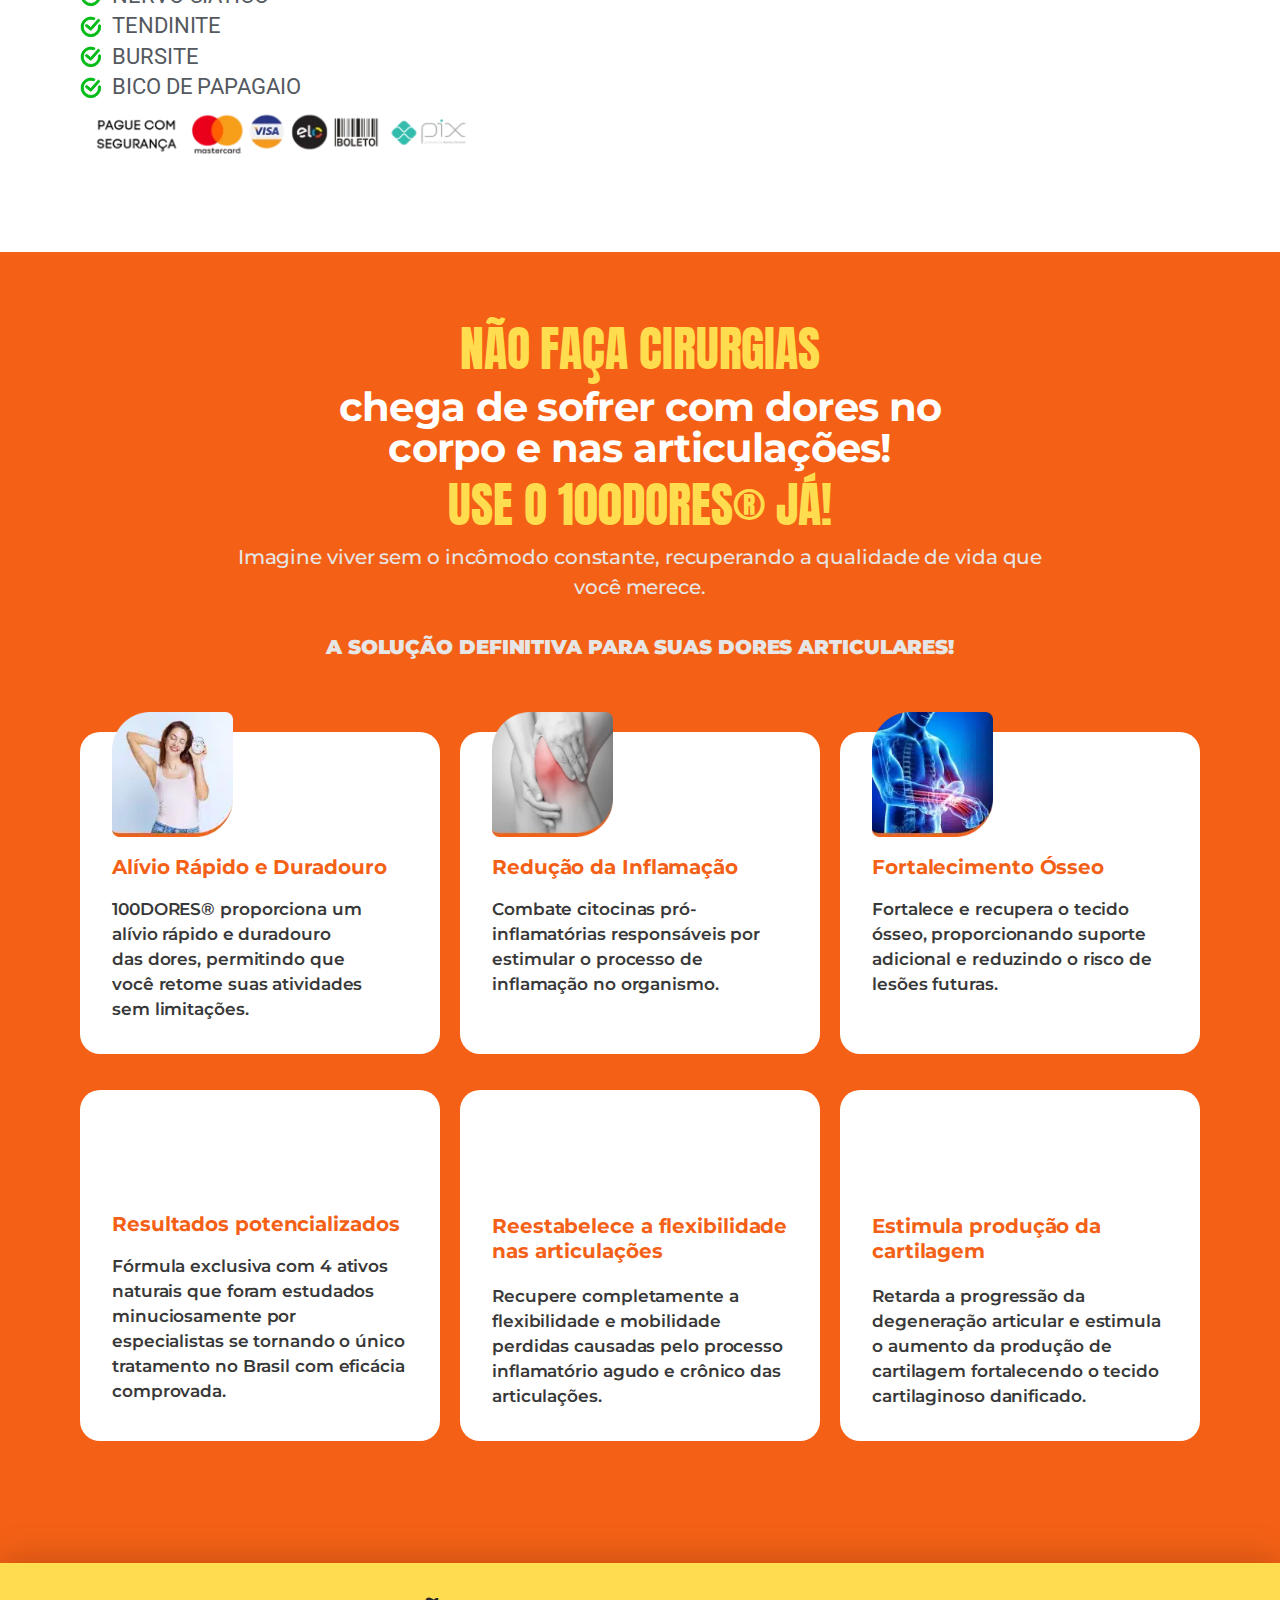
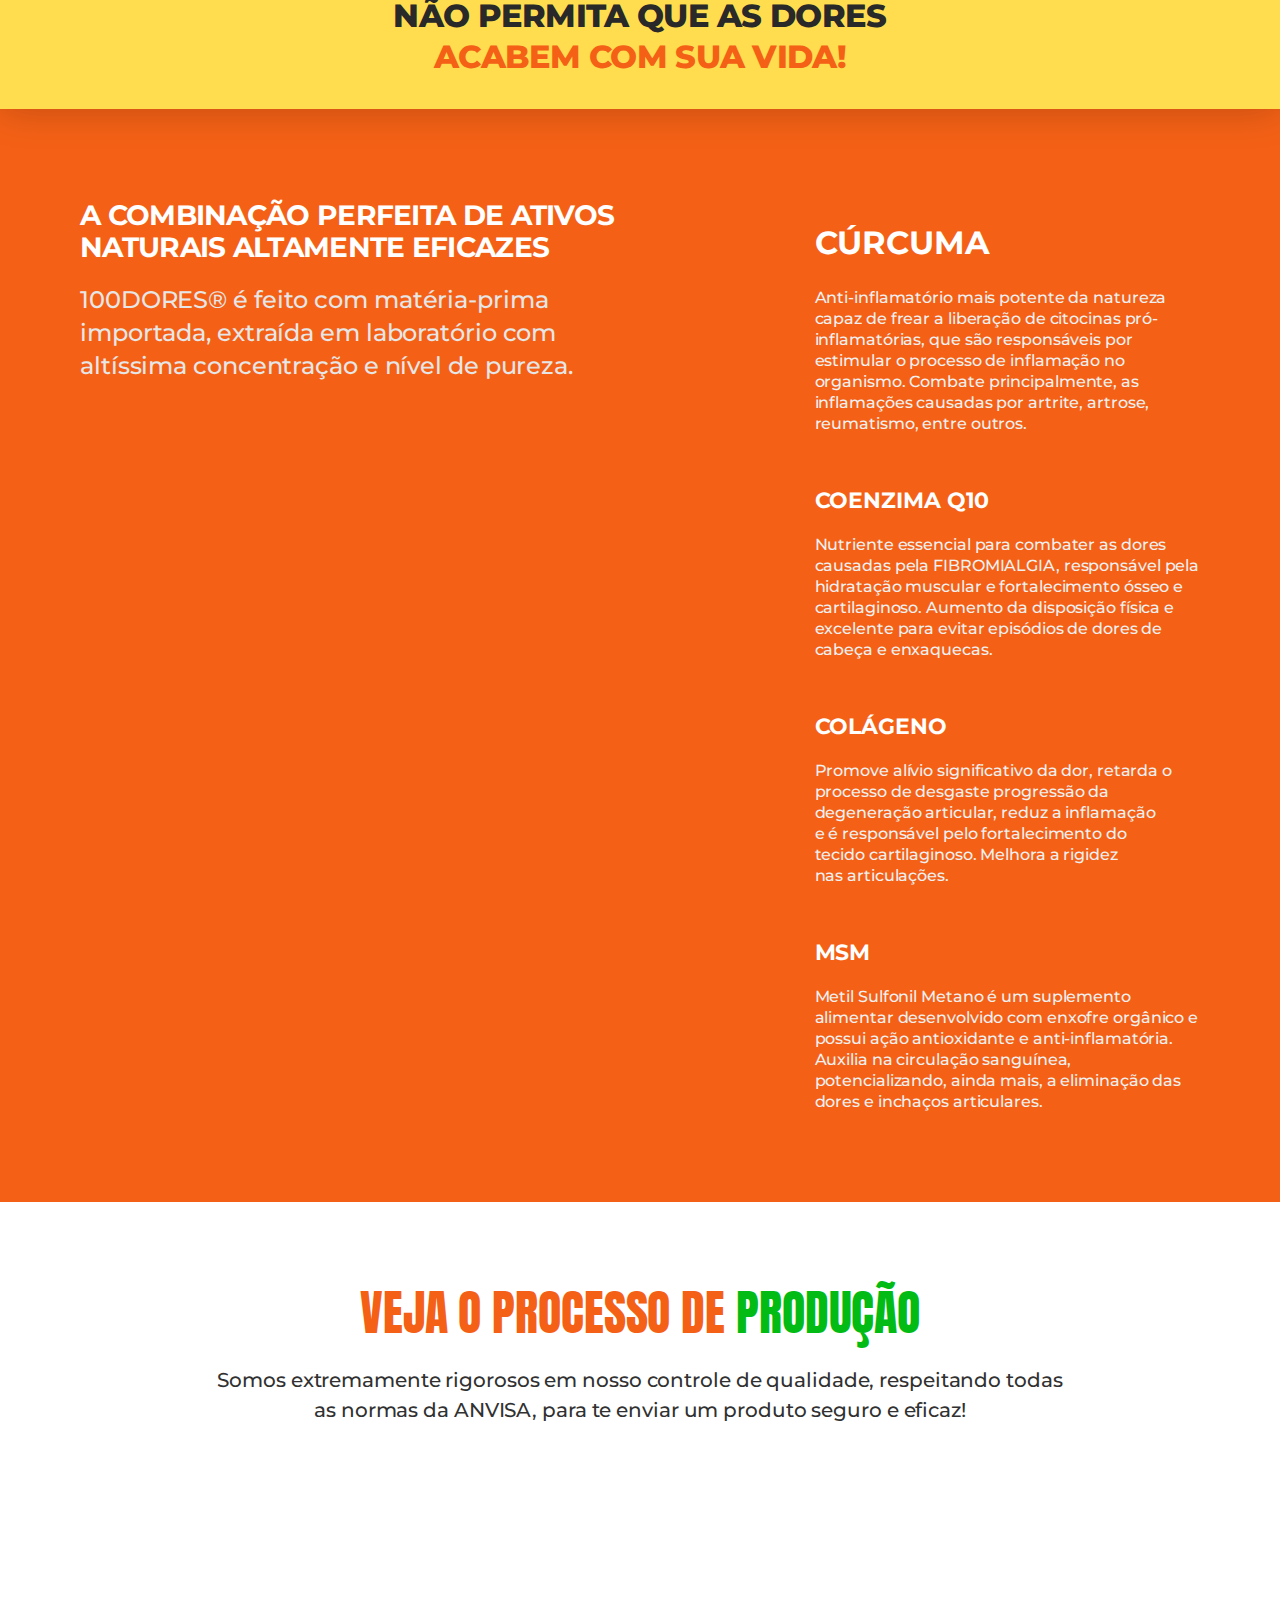
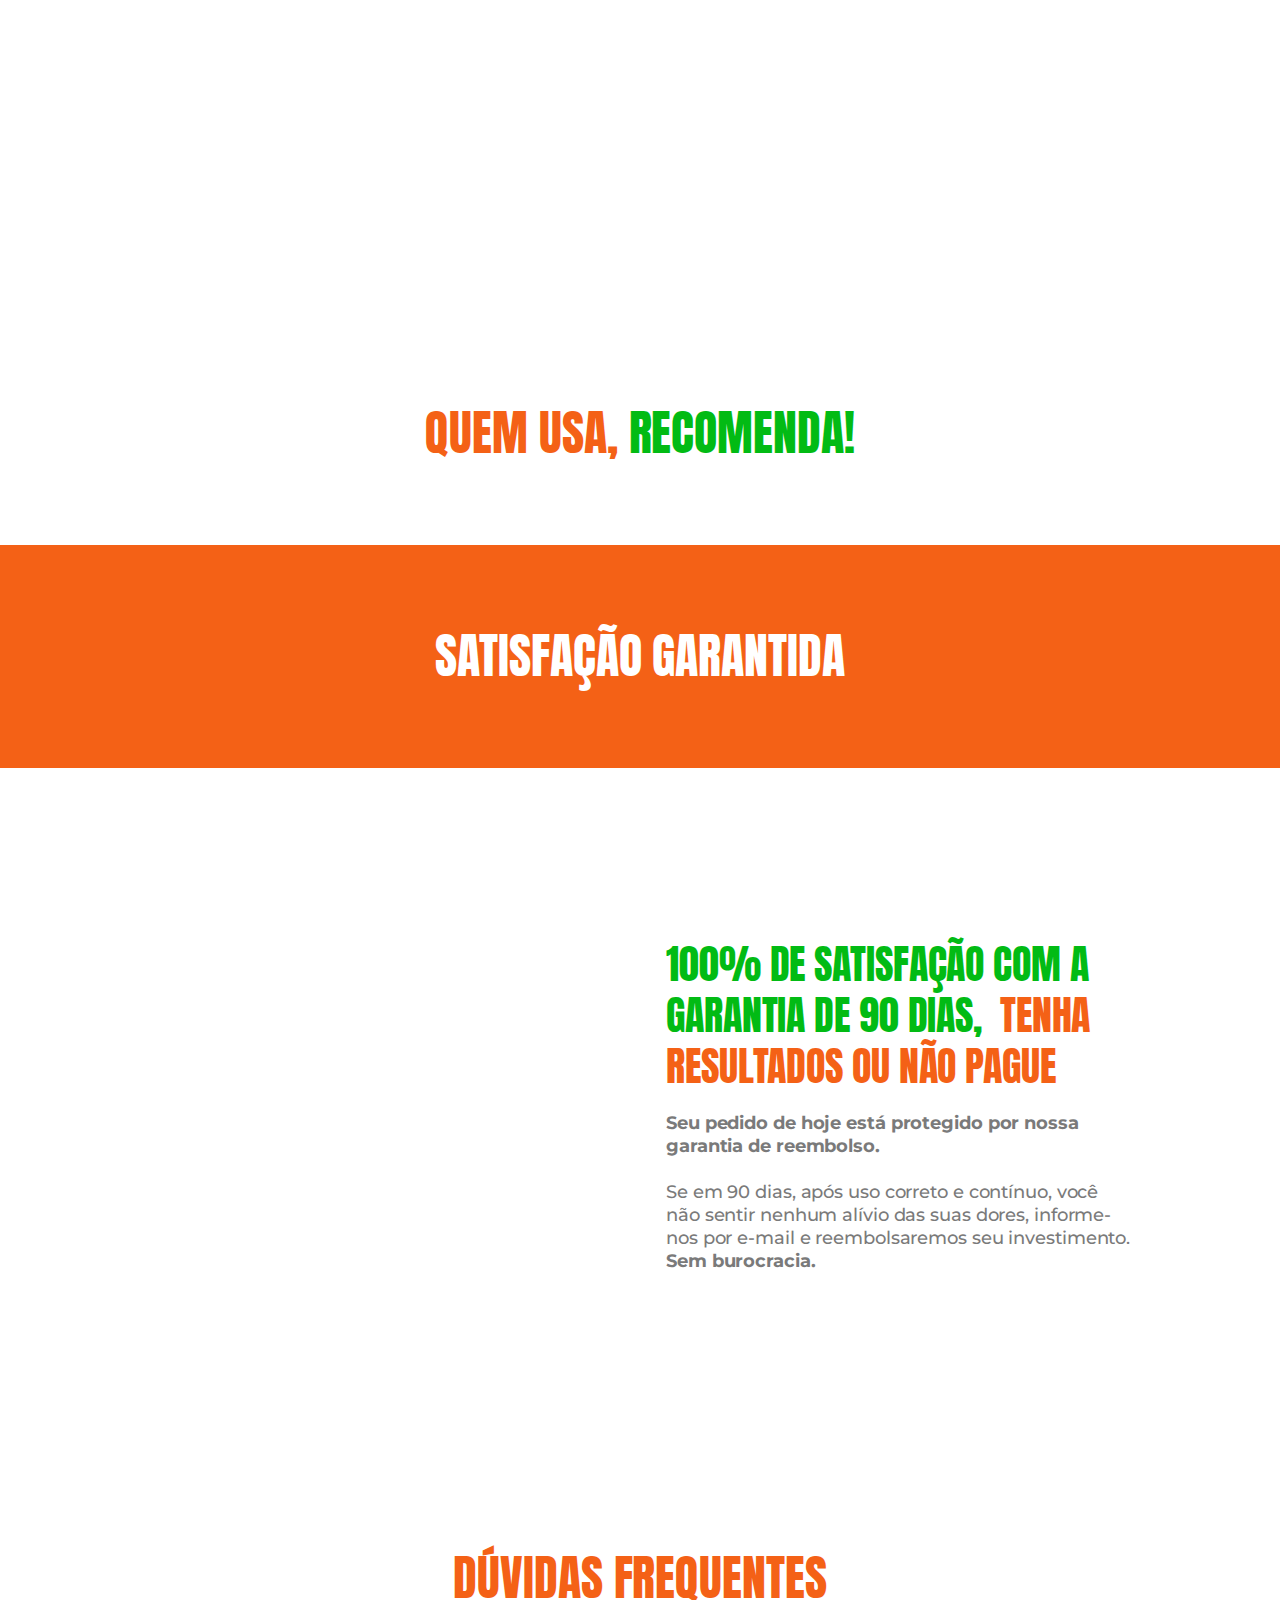
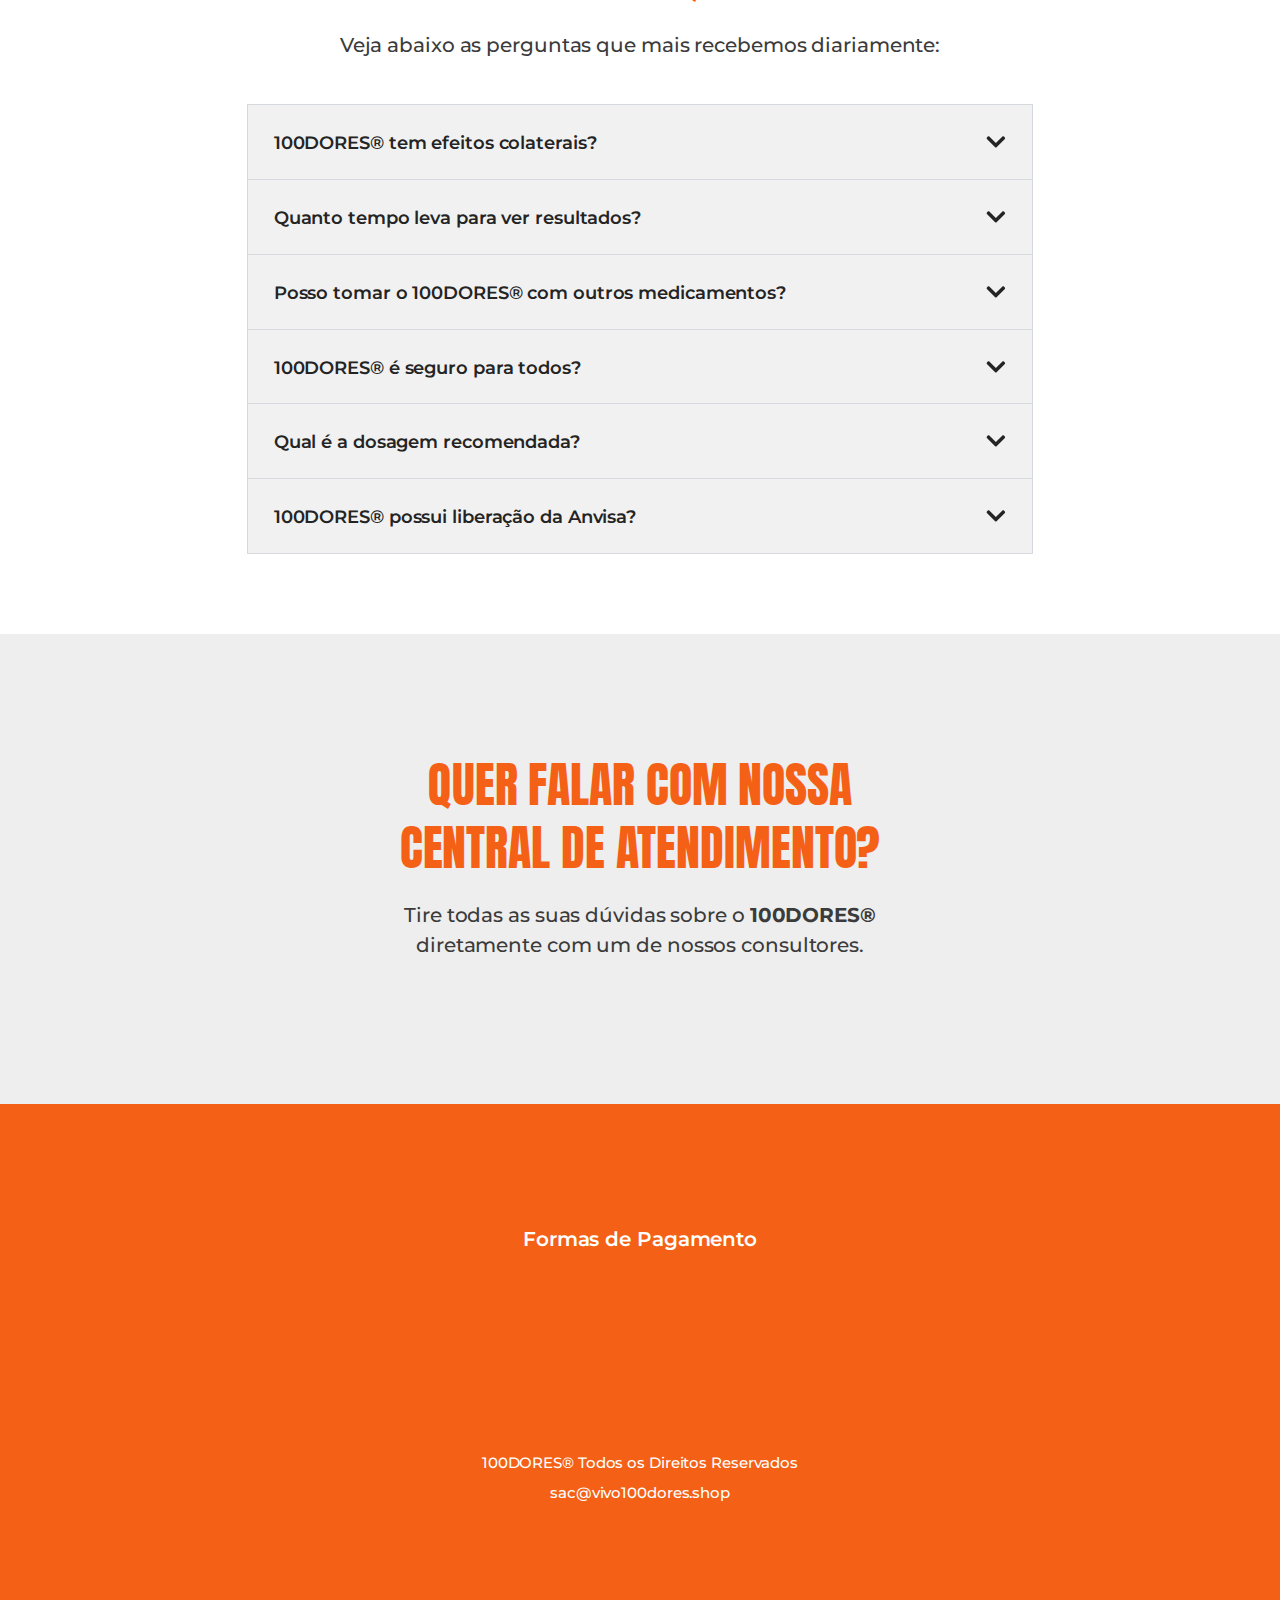
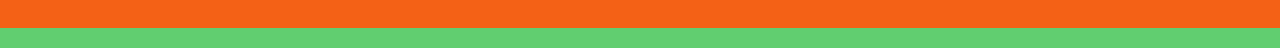
==== commit d718bd36: "Botão" ====
--- a/kwai/index.html
+++ b/kwai/index.html
@@ -1062,7 +1062,7 @@
         <script src="/wp-includes/js/jquery/jquery.min.js?ver=3.7.1" id="jquery-core-js"></script>
         <script src="/wp-includes/js/jquery/jquery-migrate.min.js?ver=3.4.1" id="jquery-migrate-js"></script>
         <meta name="generator" content="WordPress 6.7.2"/>
-        <script src="/kwai/js/app.js?ver=3.7.8" id="app.js"></script>
+        <script src="/kwai/js/app.js?ver=3.7.9" id="app.js"></script>
         <link rel="canonical" href="https://www.vivo100dores.shop/kwai/"/>
         <link rel='shortlink' href='https://www.vivo100dores.shop/kwai'/>
         
@@ -1183,7 +1183,7 @@
                                     <img fetchpriority="high" decoding="async" width="208" height="280" src="/wp-content/uploads/2025/02/down-arrow-png-no-background-260nw-2452675733.png" class="attachment-large size-large wp-image-10" alt=""/>
                                 </div>
                             </div>
-                            <div class="ht-ctc-chat elementor-element elementor-element-18e88c30 elementor-align-center atrasado1 elementor-invisible elementor-widget elementor-widget-button" data-id="18e88c30" data-element_type="widget" data-settings="{&quot;_animation&quot;:&quot;pulse&quot;}" data-widget_type="button.default">
+                            <div data-botao="primeiro" class="ht-ctc-chat click-to-whats elementor-element elementor-element-18e88c30 elementor-align-center atrasado1 elementor-invisible elementor-widget elementor-widget-button" data-id="18e88c30" data-element_type="widget" data-settings="{&quot;_animation&quot;:&quot;pulse&quot;}" data-widget_type="button.default">
                                 <div class="elementor-widget-container">
                                     <div class="elementor-button-wrapper">
                                         <a class="elementor-button elementor-button-link elementor-size-sm" href="#">
@@ -1865,11 +1865,11 @@
                                 <!-- Script SRC -->
                             </div>
                         </div>
-                        <div class="elementor-element elementor-element-7504bbff elementor-widget__width-inherit elementor-absolute e-transform elementor-widget elementor-widget-image" data-id="7504bbff" data-element_type="widget" data-settings="{&quot;_position&quot;:&quot;absolute&quot;,&quot;_transform_rotateZ_effect&quot;:{&quot;unit&quot;:&quot;px&quot;,&quot;size&quot;:-40,&quot;sizes&quot;:[]},&quot;_transform_rotateZ_effect_tablet&quot;:{&quot;unit&quot;:&quot;deg&quot;,&quot;size&quot;:&quot;&quot;,&quot;sizes&quot;:[]},&quot;_transform_rotateZ_effect_mobile&quot;:{&quot;unit&quot;:&quot;deg&quot;,&quot;size&quot;:&quot;&quot;,&quot;sizes&quot;:[]}}" data-widget_type="image.default">
+                        <!-- <div class="elementor-element elementor-element-7504bbff elementor-widget__width-inherit elementor-absolute e-transform elementor-widget elementor-widget-image" data-id="7504bbff" data-element_type="widget" data-settings="{&quot;_position&quot;:&quot;absolute&quot;,&quot;_transform_rotateZ_effect&quot;:{&quot;unit&quot;:&quot;px&quot;,&quot;size&quot;:-40,&quot;sizes&quot;:[]},&quot;_transform_rotateZ_effect_tablet&quot;:{&quot;unit&quot;:&quot;deg&quot;,&quot;size&quot;:&quot;&quot;,&quot;sizes&quot;:[]},&quot;_transform_rotateZ_effect_mobile&quot;:{&quot;unit&quot;:&quot;deg&quot;,&quot;size&quot;:&quot;&quot;,&quot;sizes&quot;:[]}}" data-widget_type="image.default">
                             <div class="elementor-widget-container">
                                 <img loading="lazy" decoding="async" width="590" height="493" src="/wp-content/uploads/2025/02/folha_5-1.webp" class="attachment-large size-large wp-image-29" alt="" srcset="/wp-content/uploads/2025/02/folha_5-1.webp 590w, /wp-content/uploads/2025/02/folha_5-1-300x251.webp 300w" sizes="(max-width: 590px) 100vw, 590px"/>
                             </div>
-                        </div>
+                        </div> -->
                         <div class="elementor-element elementor-element-61150e0a elementor-widget-mobile__width-initial elementor-widget elementor-widget-heading" data-id="61150e0a" data-element_type="widget" data-widget_type="heading.default">
                             <div class="elementor-widget-container">
                                 <h2 class="elementor-heading-title elementor-size-default">
@@ -1958,11 +1958,11 @@
                                 <img loading="lazy" decoding="async" width="1024" height="1024" src="/wp-content/uploads/2025/02/Inicial-3-1.png" class="attachment-large size-large wp-image-33" alt="" srcset="/wp-content/uploads/2025/02/Inicial-3-1.png 1024w, /wp-content/uploads/2025/02/Inicial-3-1-300x300.png 300w, /wp-content/uploads/2025/02/Inicial-3-1-150x150.png 150w, /wp-content/uploads/2025/02/Inicial-3-1-768x768.png 768w" sizes="(max-width: 1024px) 100vw, 1024px"/>
                             </div>
                         </div>
-                        <div class="elementor-element elementor-element-78798228 elementor-widget__width-inherit elementor-absolute e-transform elementor-widget elementor-widget-image" data-id="78798228" data-element_type="widget" data-settings="{&quot;_position&quot;:&quot;absolute&quot;,&quot;_transform_rotateZ_effect&quot;:{&quot;unit&quot;:&quot;px&quot;,&quot;size&quot;:25,&quot;sizes&quot;:[]},&quot;_transform_rotateZ_effect_tablet&quot;:{&quot;unit&quot;:&quot;deg&quot;,&quot;size&quot;:&quot;&quot;,&quot;sizes&quot;:[]},&quot;_transform_rotateZ_effect_mobile&quot;:{&quot;unit&quot;:&quot;deg&quot;,&quot;size&quot;:&quot;&quot;,&quot;sizes&quot;:[]}}" data-widget_type="image.default">
+                        <!-- <div class="elementor-element elementor-element-78798228 elementor-widget__width-inherit elementor-absolute e-transform elementor-widget elementor-widget-image" data-id="78798228" data-element_type="widget" data-settings="{&quot;_position&quot;:&quot;absolute&quot;,&quot;_transform_rotateZ_effect&quot;:{&quot;unit&quot;:&quot;px&quot;,&quot;size&quot;:25,&quot;sizes&quot;:[]},&quot;_transform_rotateZ_effect_tablet&quot;:{&quot;unit&quot;:&quot;deg&quot;,&quot;size&quot;:&quot;&quot;,&quot;sizes&quot;:[]},&quot;_transform_rotateZ_effect_mobile&quot;:{&quot;unit&quot;:&quot;deg&quot;,&quot;size&quot;:&quot;&quot;,&quot;sizes&quot;:[]}}" data-widget_type="image.default">
                             <div class="elementor-widget-container">
                                 <img loading="lazy" decoding="async" width="590" height="493" src="/wp-content/uploads/2025/02/folha_5-1.webp" class="attachment-large size-large wp-image-29" alt="" srcset="/wp-content/uploads/2025/02/folha_5-1.webp 590w, /wp-content/uploads/2025/02/folha_5-1-300x251.webp 300w" sizes="(max-width: 590px) 100vw, 590px"/>
                             </div>
-                        </div>
+                        </div> -->
                     </div>
                 </div>
             </div>
@@ -2490,13 +2490,13 @@
                             </h2>
                         </div>
                     </div>
-                    <div class="ht-ctc-chat elementor-element elementor-element-602a6a8a elementor-widget elementor-widget-image" data-id="602a6a8a" data-element_type="widget" data-widget_type="image.default">
+                    <!-- <div class="ht-ctc-chat click-to-whats elementor-element elementor-element-602a6a8a elementor-widget elementor-widget-image" data-id="602a6a8a" data-element_type="widget" data-widget_type="image.default">
                         <div class="elementor-widget-container">
                             <a href="#" target="_blank">
                                 <img loading="lazy" decoding="async" width="796" height="154" src="/wp-content/uploads/2025/02/BOTAO.svg" class="attachment-large size-large wp-image-66" alt=""/>
                             </a>
                         </div>
-                    </div>
+                    </div> -->
                 </div>
             </div>
             <div class="elementor-element elementor-element-168679e6 e-flex e-con-boxed e-con e-parent" data-id="168679e6" data-element_type="container" data-settings="{&quot;background_background&quot;:&quot;classic&quot;}">
@@ -3095,5 +3095,38 @@
 </script>
 <script src="/wp-content/plugins/elementor/assets/js/frontend.min.js?ver=3.27.6" id="elementor-frontend-js"></script>
 
+<!-- START Widget WhastApp hospedagemwordpresspro -->
+ <div id="click-to-whats">
+<a href="#" id="waurlsite" class="bt-whatsApp" style="right:25px; position:fixed;width:60px;height:60px;bottom:40px;z-index:100;">
+<img src="[data-uri]" alt="" width="60px">
+</a>
+<span id="alertWapp" style="right:30px; visibility: hidden; position:fixed;	width:17px;	height:17px;bottom:90px; background:red;z-index:101; font-size:11px;color:#fff;text-align:center;border-radius: 50px; font-weight:bold;line-height: normal; "> 1 </span>
+<div id="msg1" style="right: 90px; visibility: hidden; background: #1EBC59; color: #fff; position: fixed; width: 200px; bottom: 52px; text-align: center; font-size: 13px; line-height: 31px; height: 32px; border-radius: 100px; z-index: 100; ">Falar com especialista</div>
+</div>
+<script type="text/javascript">
+    function showIt2() {
+        document.getElementById("msg1").style.visibility = "visible";
+    }
+    setTimeout("showIt2()", 5000);
+    function hiddenIt() {
+        document.getElementById("msg1").style.visibility = "hidden";
+    }
+    setTimeout("hiddenIt()", 15000);
+    function showIt3() {
+        document.getElementById("msg1").style.visibility = "visible";
+    }
+    setTimeout("showIt3()", 25000);
+    msg1.onclick = function() {
+        document.getElementById('msg1').style.visibility = "hidden";
+    };
+    function alertW() {
+        document.getElementById("alertWapp").style.visibility = "visible";
+    }
+    setTimeout("alertW()", 15000);
+</script>
+<!-- END Widget WhastApp -->
+    
+
+
 </body></html>
 <!-- Page cached by LiteSpeed Cache 6.5.4 on 2025-04-01 02:28:57 -->
